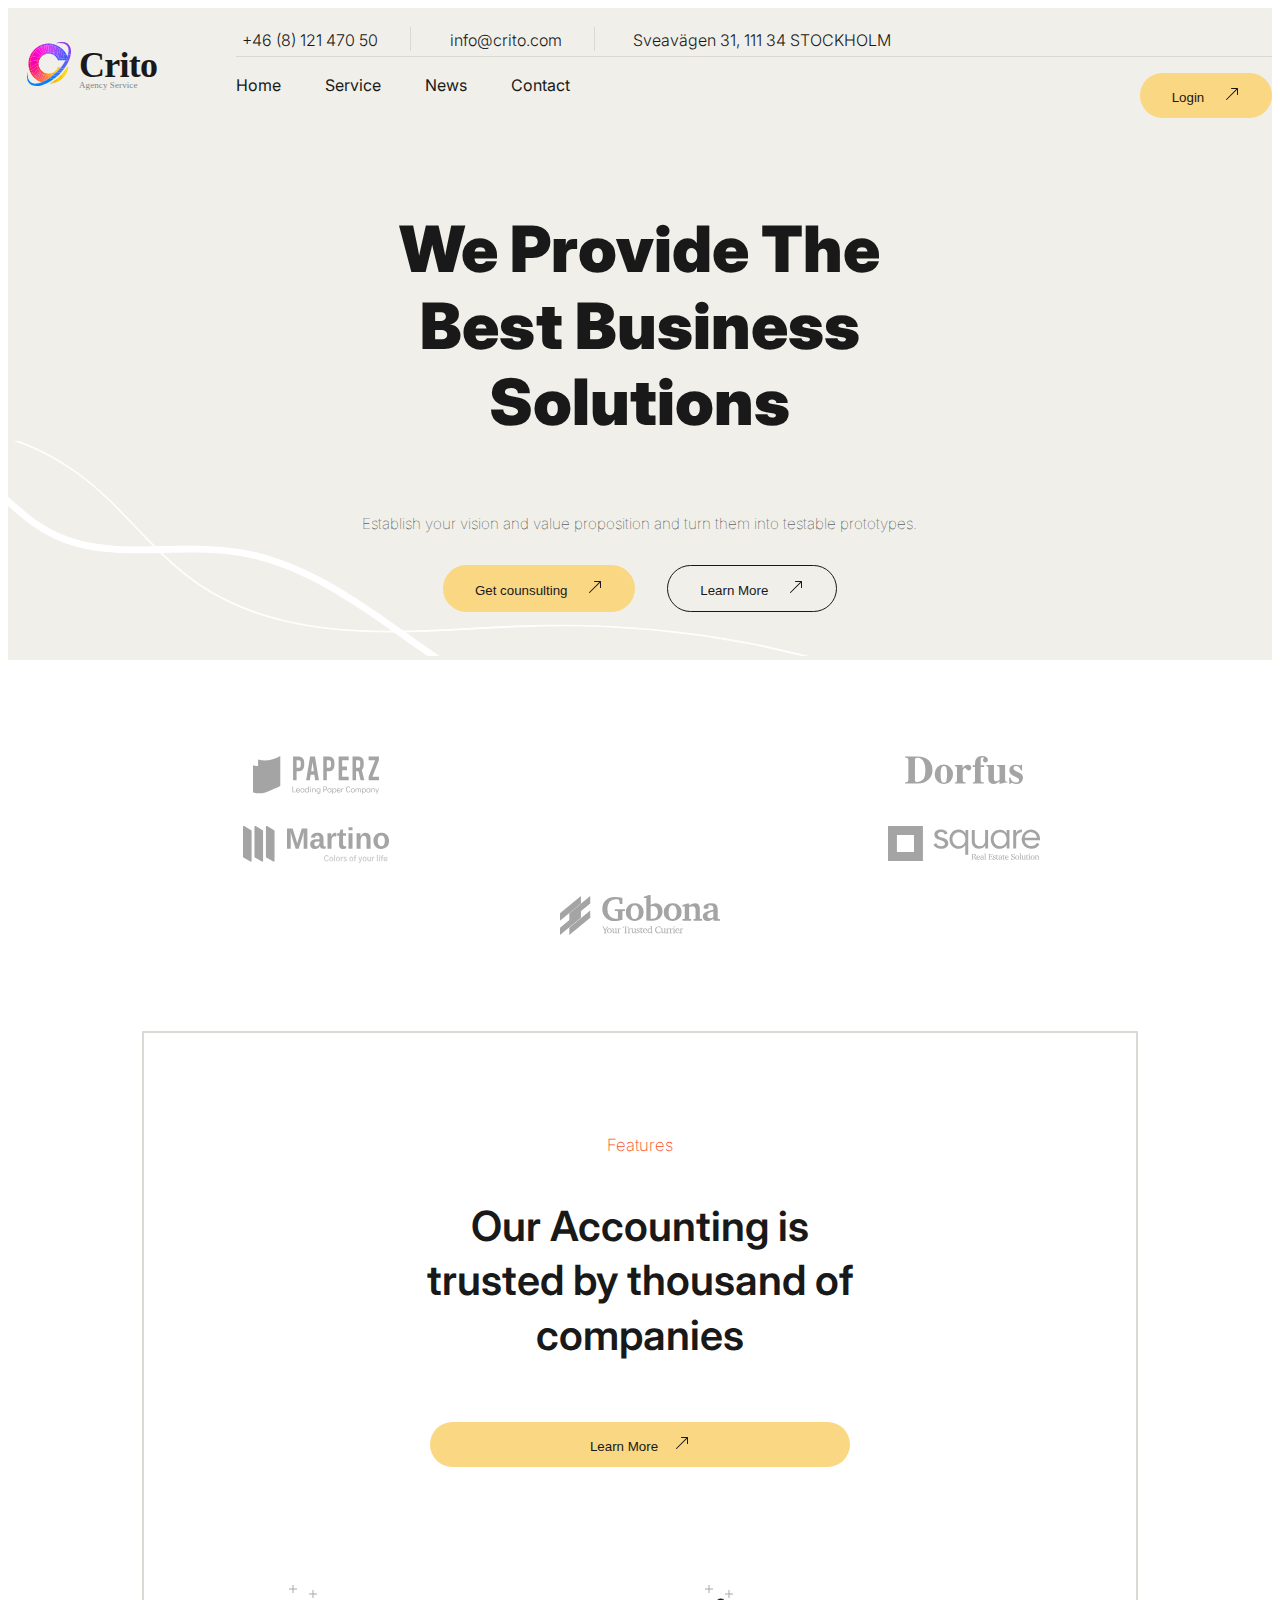
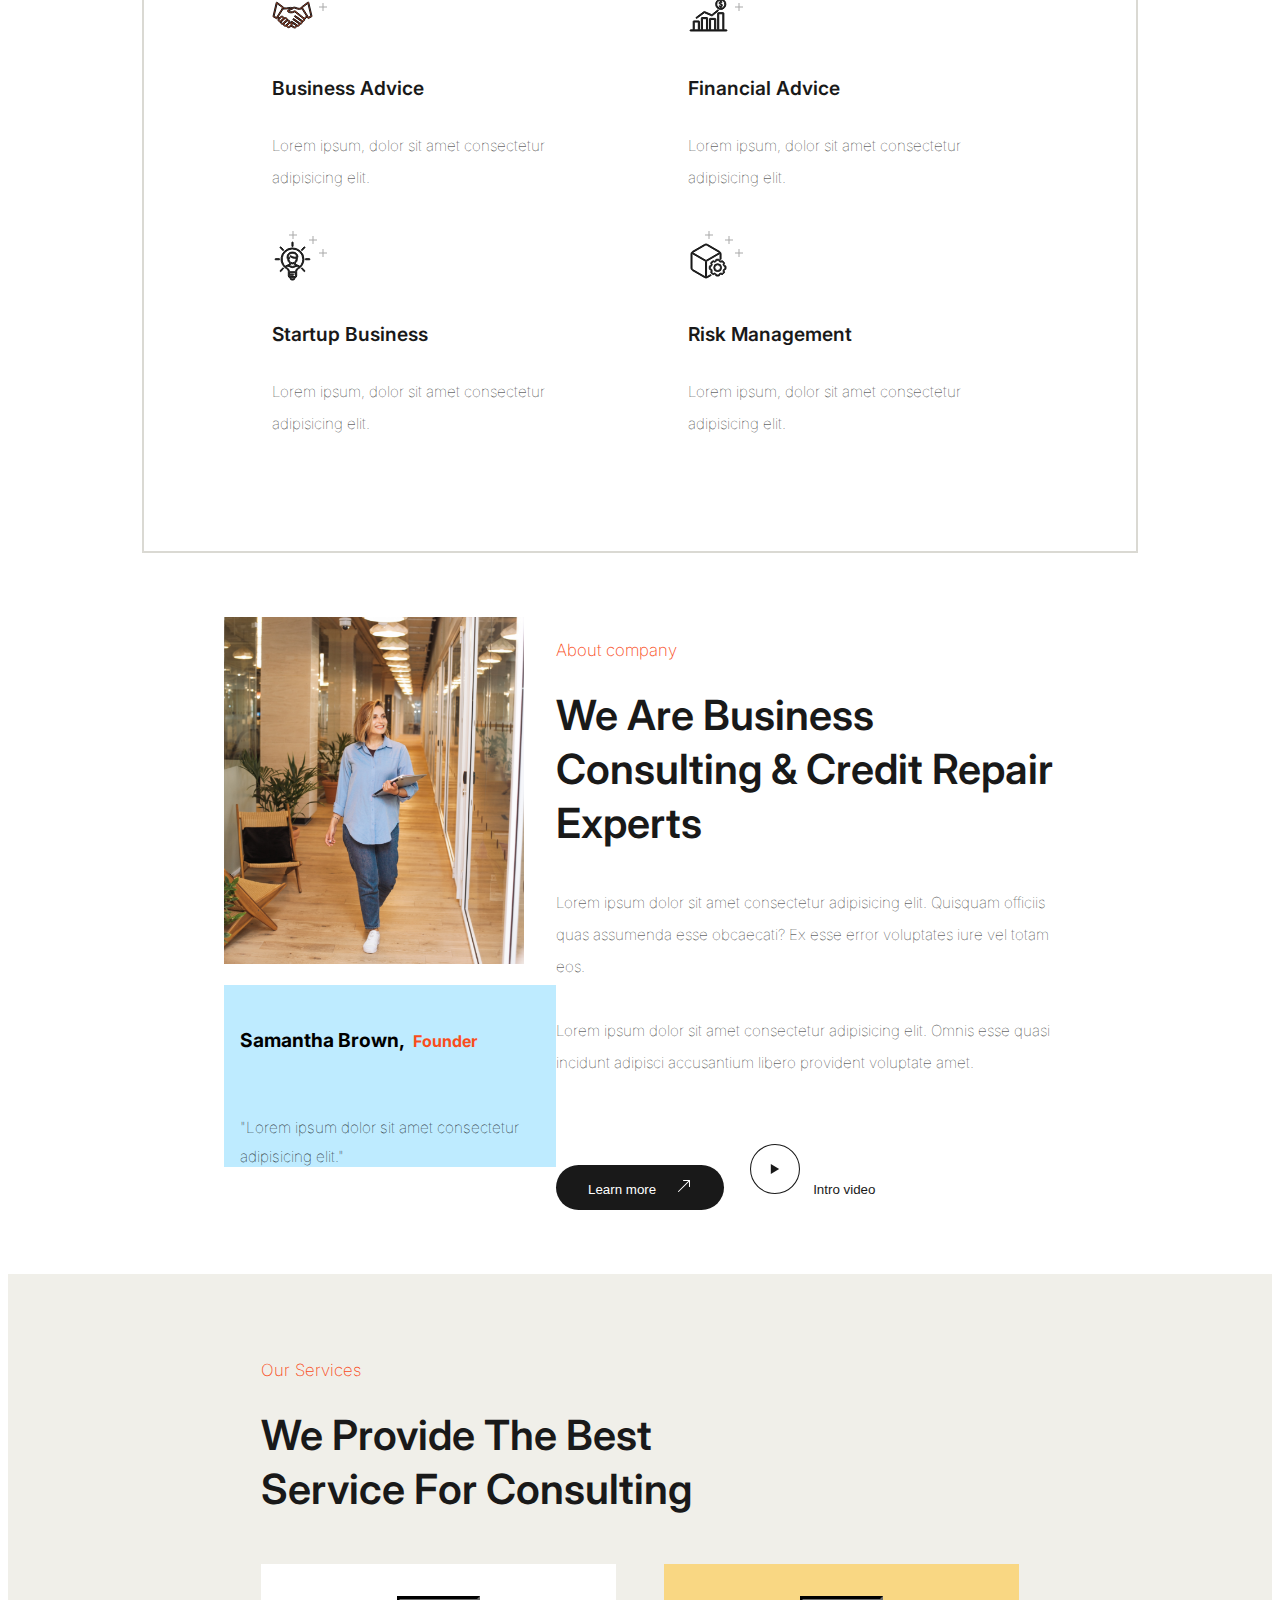
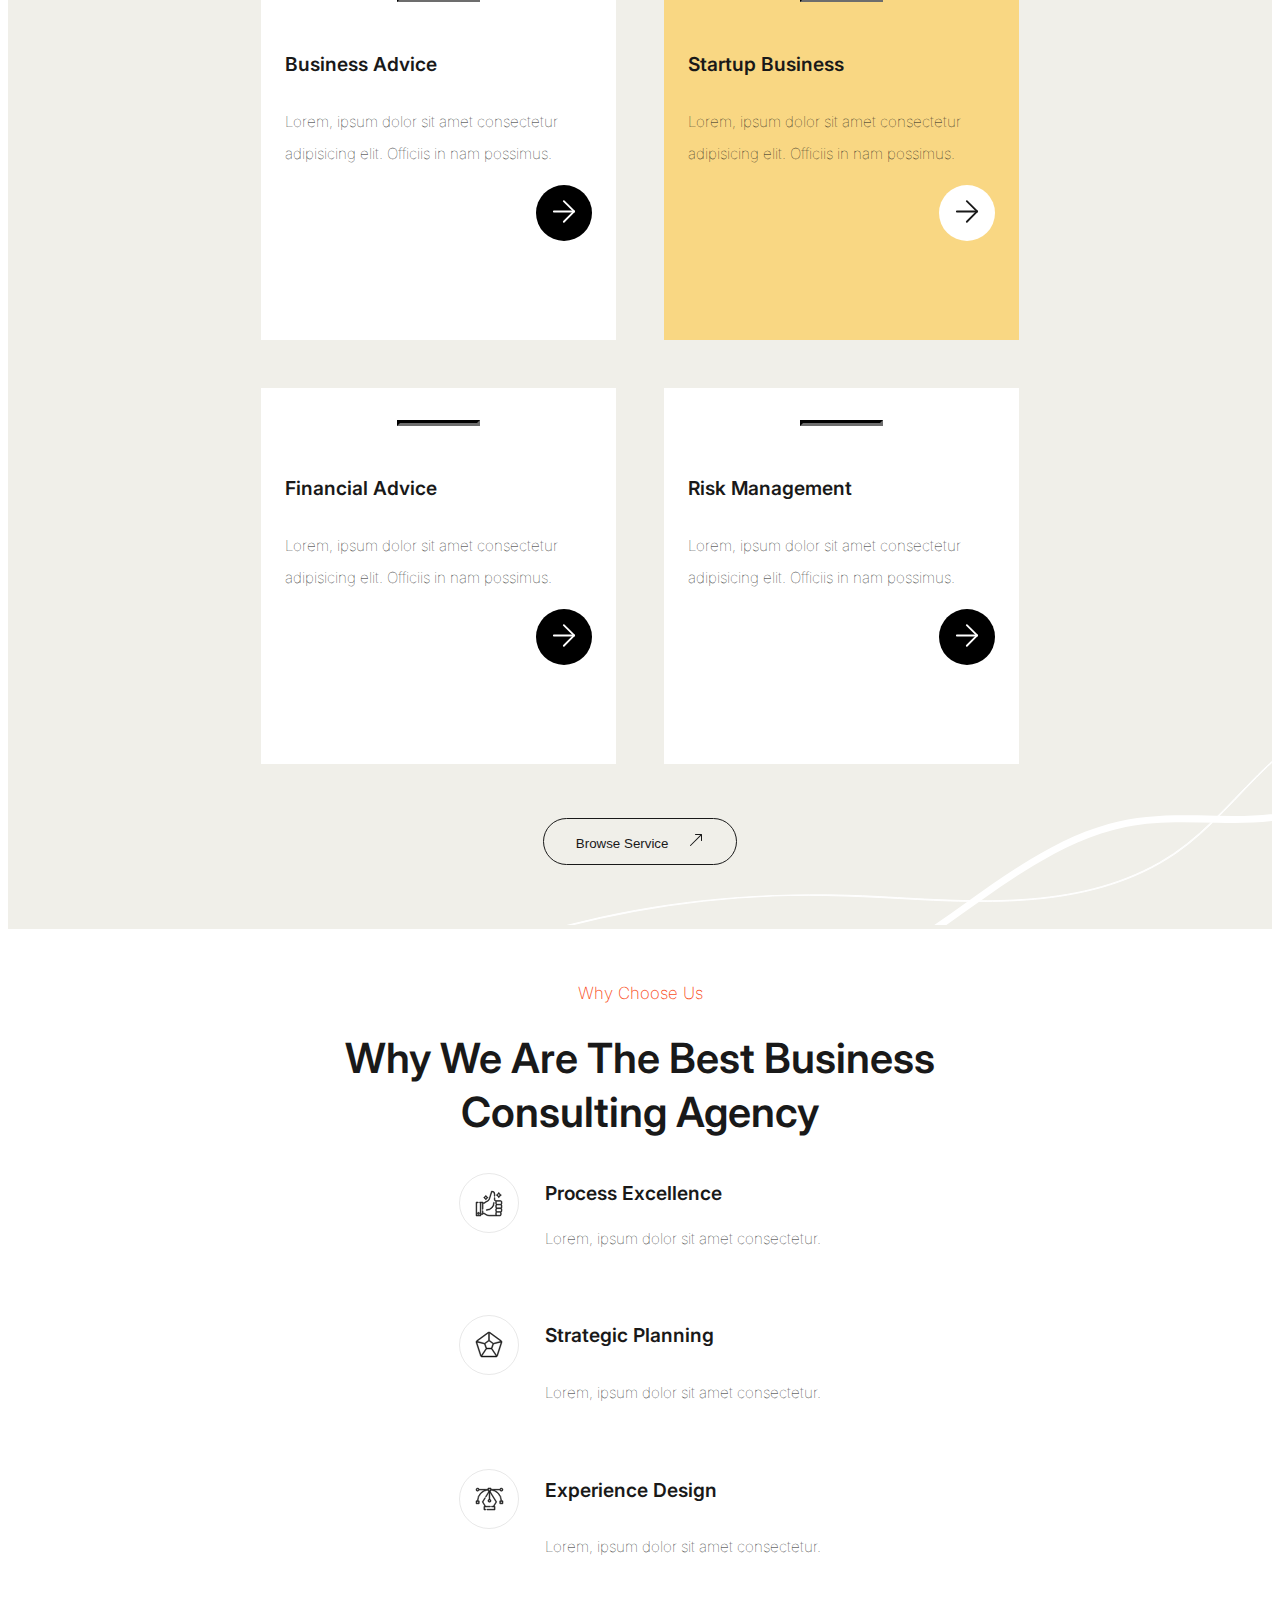
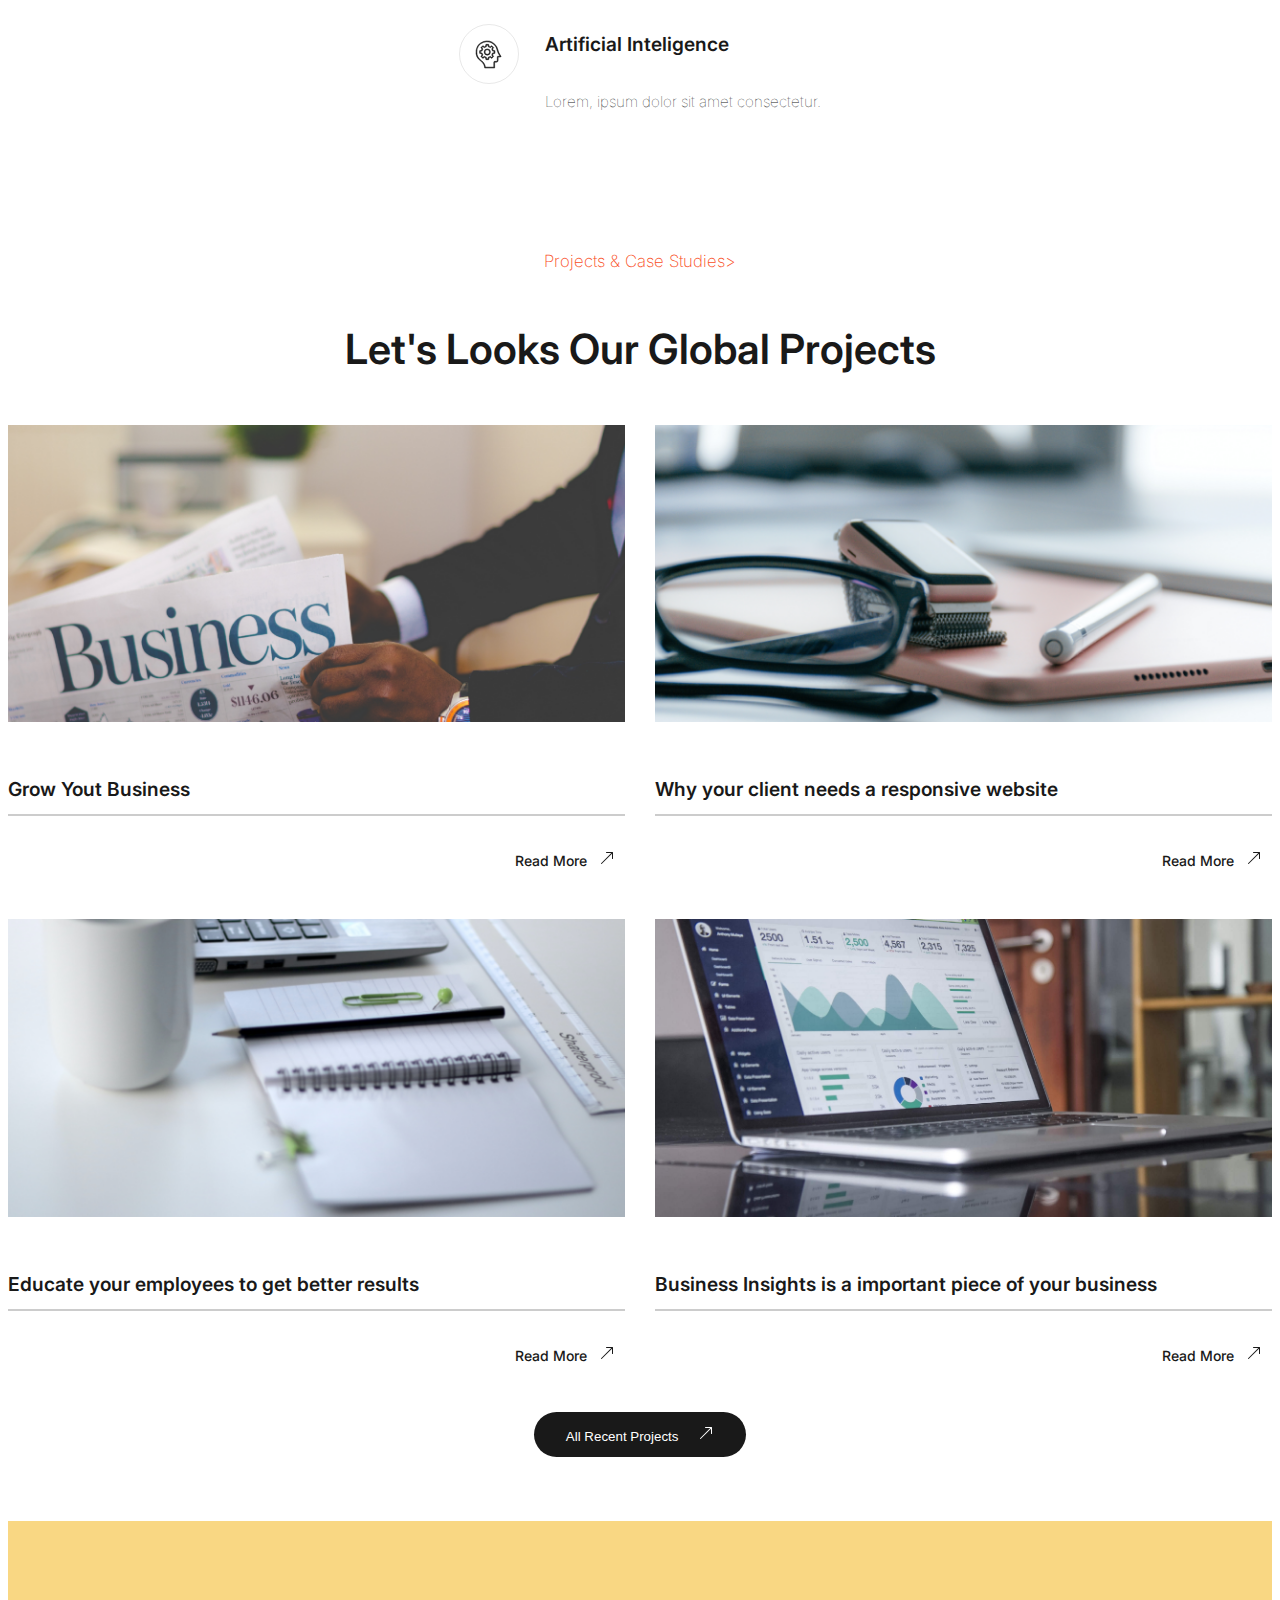
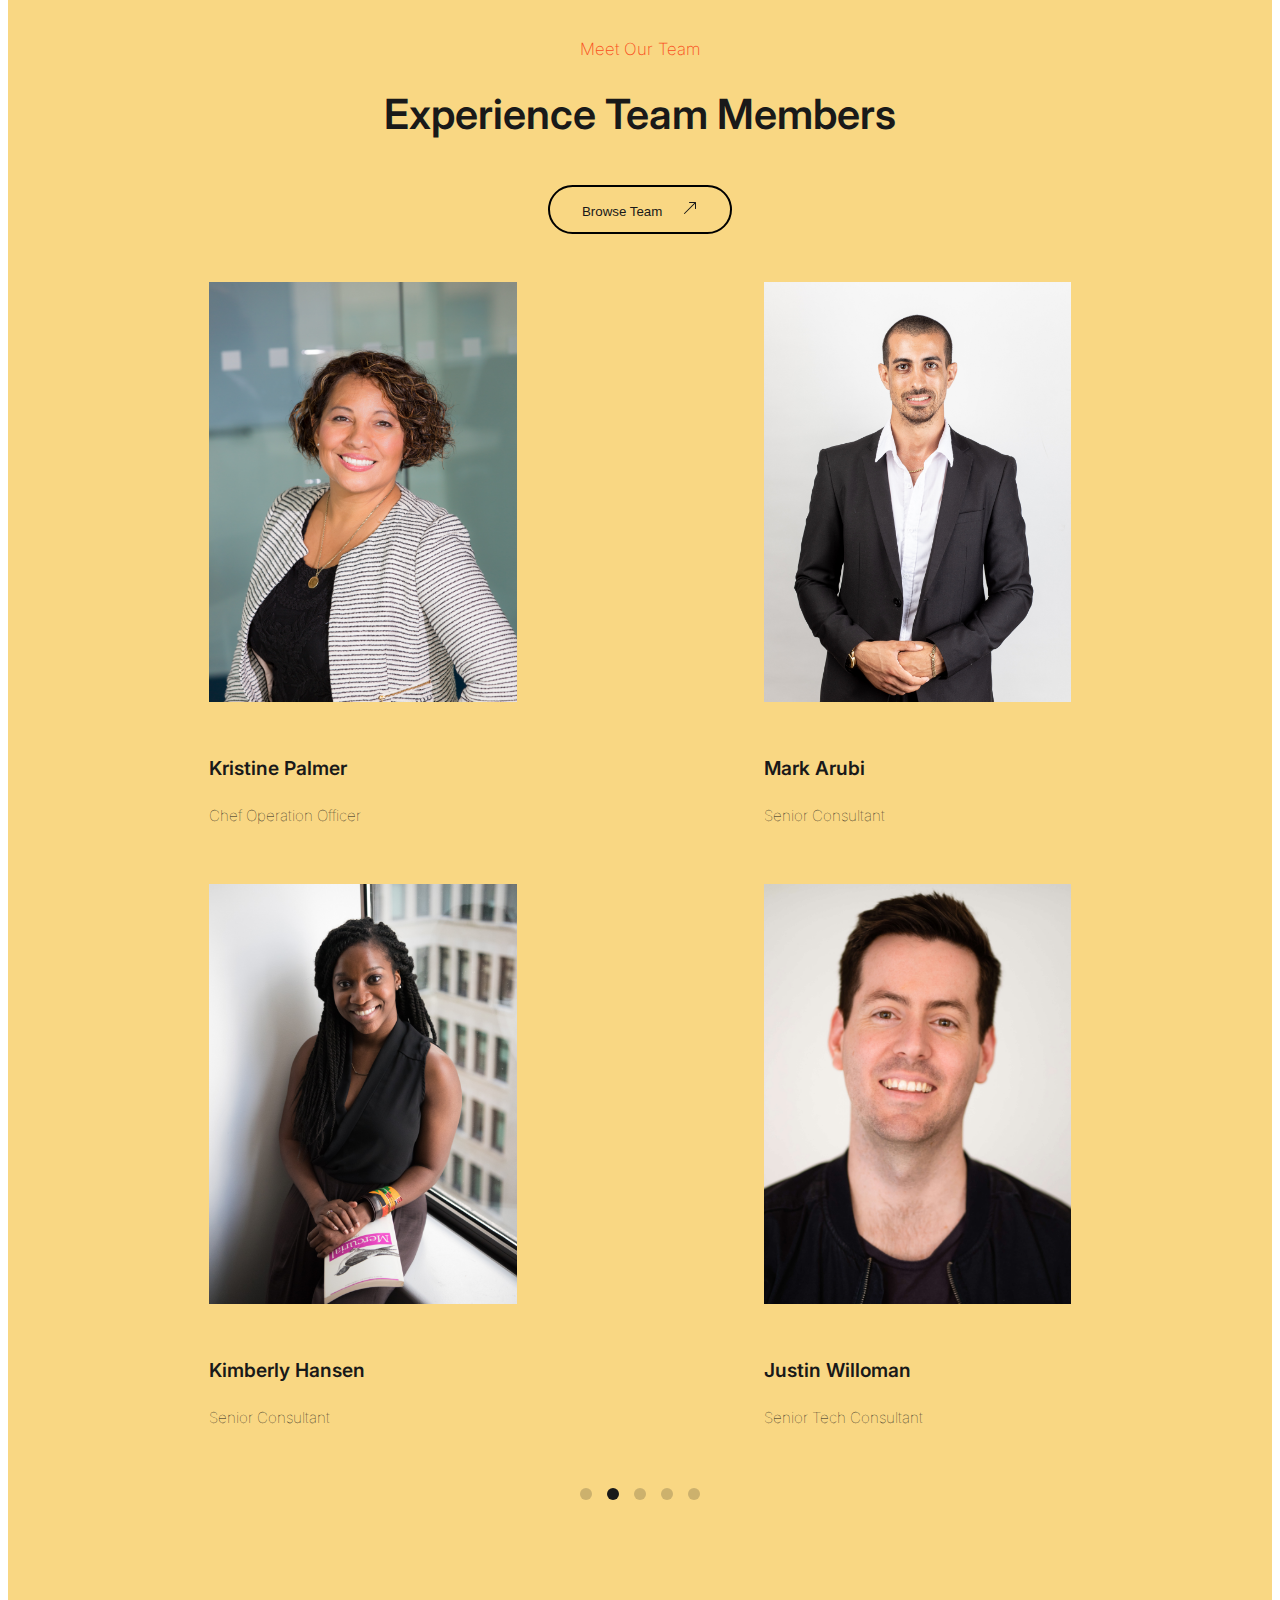
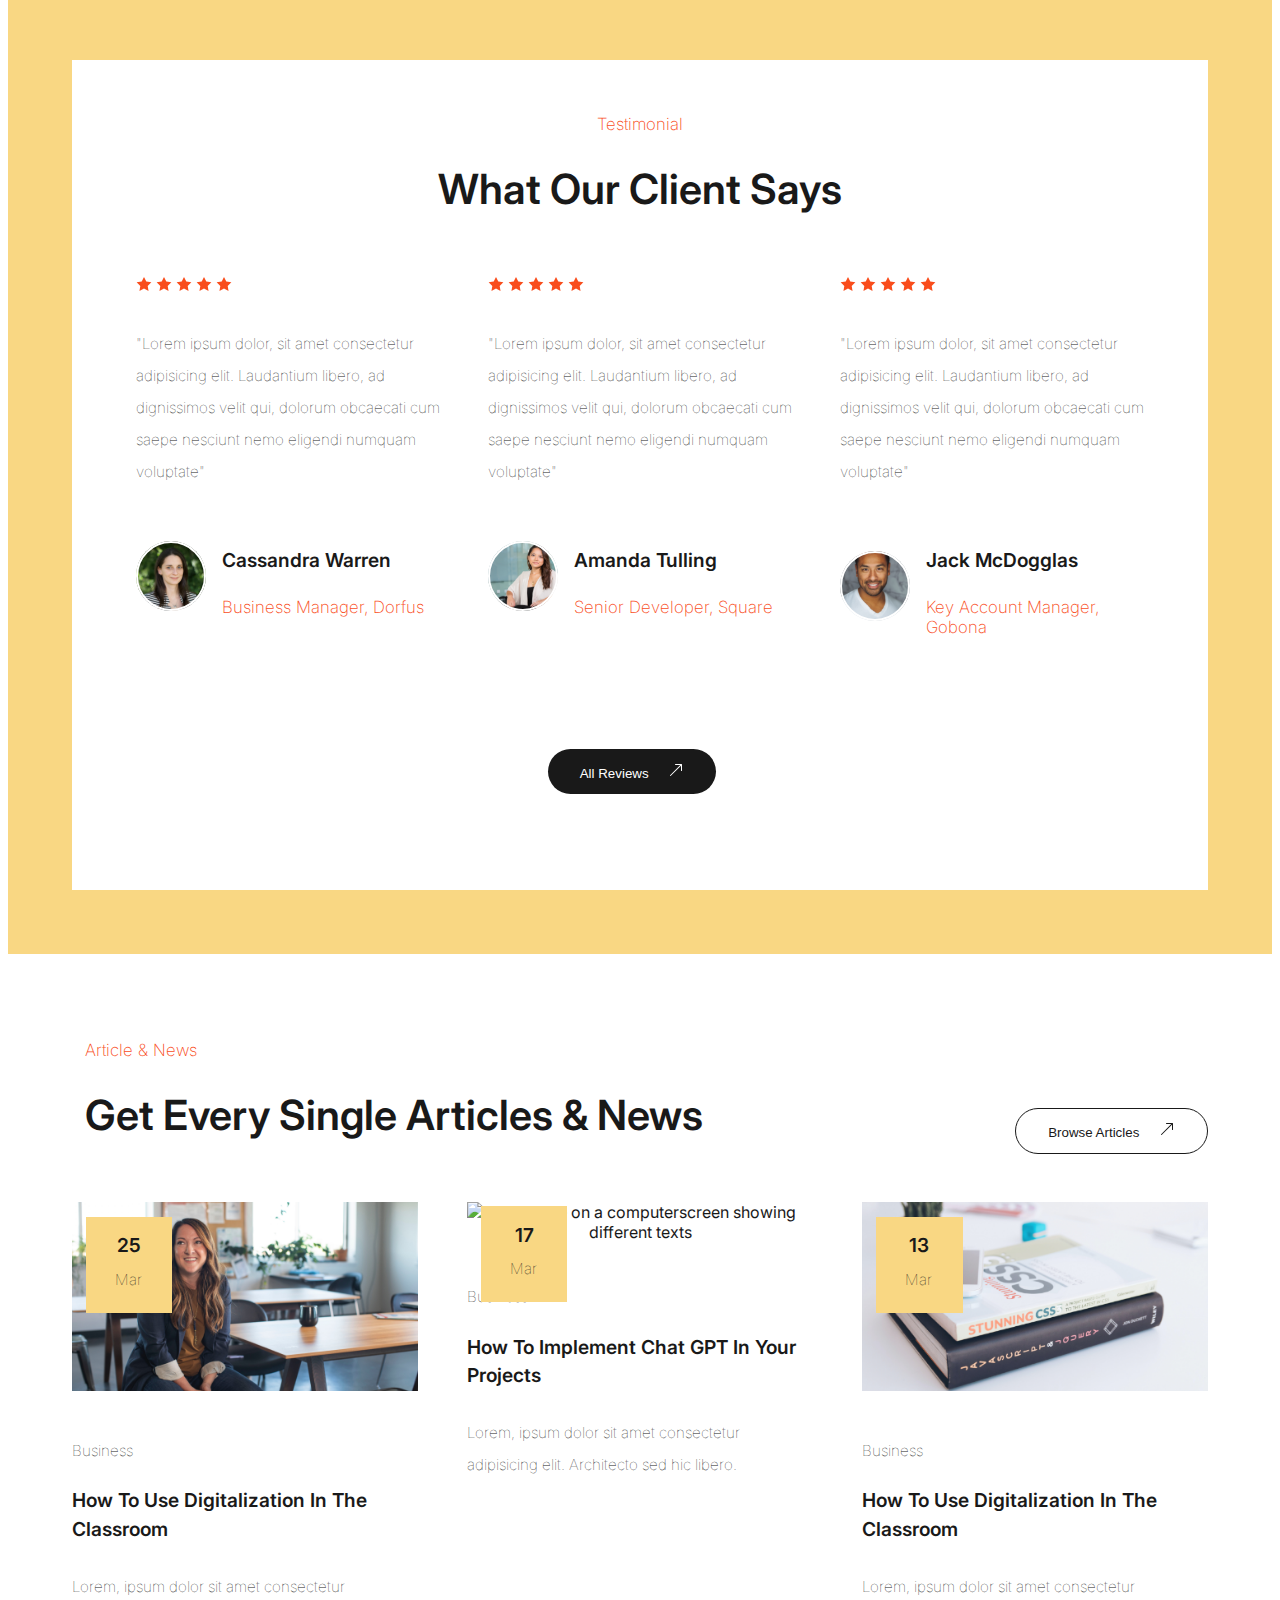
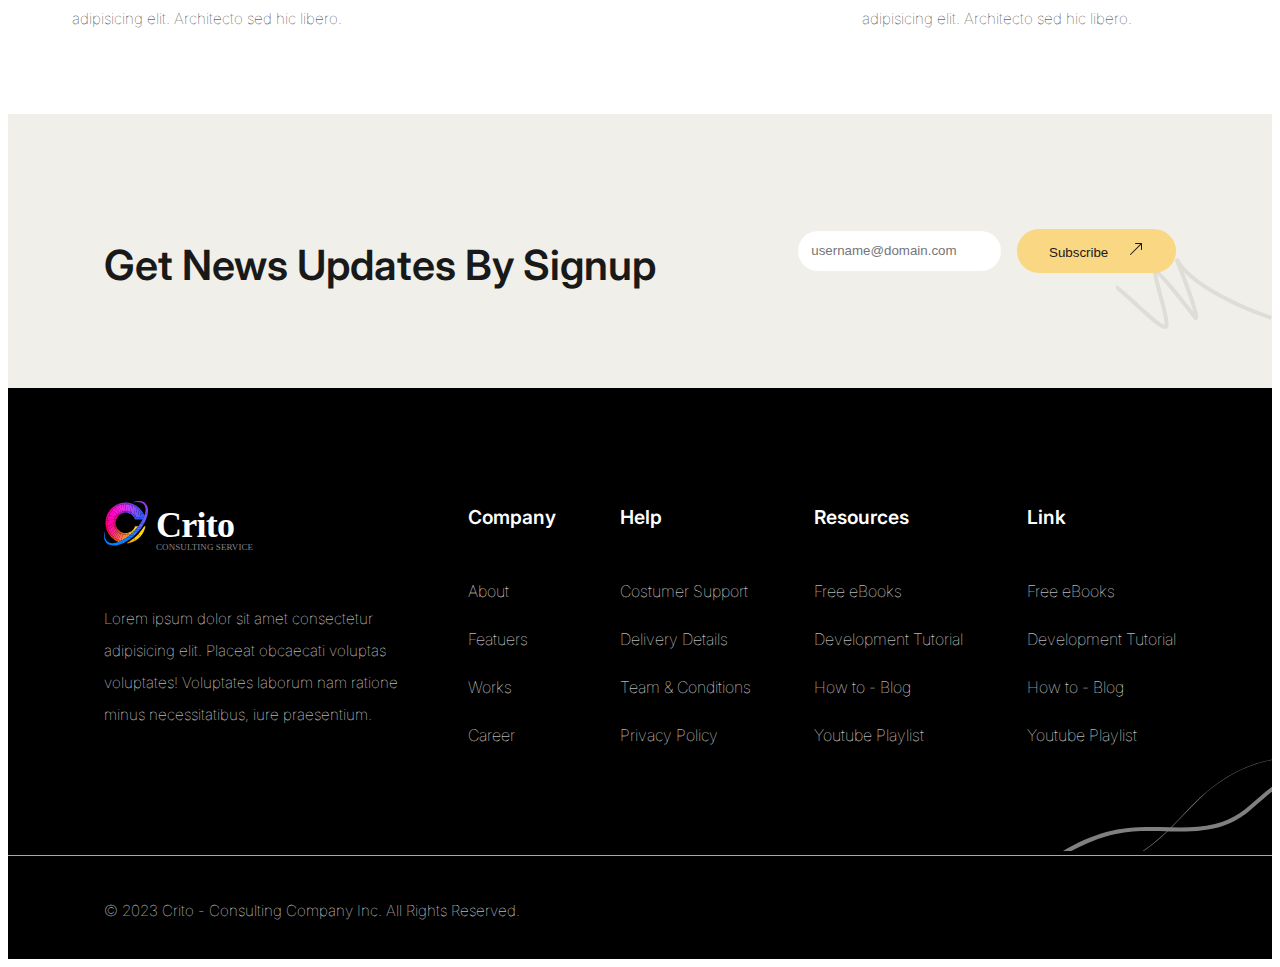
==== index.html @ 825c34c2 "Forms fixes - added title, type, ..." ====
<!DOCTYPE html>
<html lang="en">

<!-- Head -->
<head>
    <meta charset="UTF-8">
    <meta name="viewport" content="width=device-width, initial-scale=1.0">
    <meta name="description" content="We provides a large selection of different consulting services, such as finacial consulting, business advices, digitalization counsulting and much more.">
    <meta name="keywords" content="consulting, business, digitalization, education, websites">      
    <script src="https://kit.fontawesome.com/4d5d7d75c3.js" crossorigin="anonymous"></script>
    <meta name="keywords" content="Crito, Business advice, Finacial advice, Risk management, Consulting">
    <link href="https://cdn.jsdelivr.net/npm/bootstrap@5.3.1/dist/css/bootstrap.min.css" rel="stylesheet" integrity="sha384-4bw+/aepP/YC94hEpVNVgiZdgIC5+VKNBQNGCHeKRQN+PtmoHDEXuppvnDJzQIu9" crossorigin="anonymous">
    <link rel="stylesheet" href="css/style.css">
    <title>Home | Crito</title>
</head>

<!-- Body start -->
<body>

<div class="header-section-1">

<!-- HEADER-->
<header>
  <div class="container">
      <img src="images/Logo.svg" alt="Crito logotype">
      <button id="toggle-menu" class="menu-bars" ><i class="fa-solid fa-bars"></i></button>

      <!-- Menu on mobil version -->
      <div id="overlay"></div>

      <nav id="menu">
      <ul>
          <li id="option-home"><a href="index.html">Home</a></li>
          <hr class="menu-border">
          <li id="option-services"><a href="services.html">Services</a></li>
          <hr class="menu-border">
          <li id="option-news"><a href="news&articles.html">News</a></li>
          <hr class="menu-border">
          <li id="option-contact"><a href="contact.html">Contact</a></li>
          <hr class="menu-border">
          <li id="option-login"><a href="login.html">Login</a></li>
      </ul>
      </nav>
    

<!-- Menu on desktop version --> 
      <div class="menu">
            <div class="top-menu">
  <!-- Contact information -->
              <div class="contact-information">
                <div class="box-content">
                  <i class="fa-solid fa-phone"></i>
                  +46 (8) 121 470 50
                </div>
                  <div class="box-content">
                    <i class="fa-regular fa-envelope"></i>
                    info@crito.com
                </div>
                  <div class="box-content-last">
                     <i class="fa-solid fa-location-dot"></i>
                     Sveavägen 31, 111 34 STOCKHOLM
                  </div>
                </div>
  <!-- Social media -->
                  <div class="social-media">
                    <a href="https://www.facebook.com/campaign/landing.php?campaign_id=10823226160&extra_1=s%7Cc%7C514041439169%7Cb%7Cfacebook%7C&placement=&creative=514041439169&keyword=facebook&partner_id=googlesem&extra_2=campaignid%3D10823226160%26adgroupid%3D110178056158%26matchtype%3Db%26network%3Dg%26source%3Dnotmobile%26search_or_content%3Ds%26device%3Dc%26devicemodel%3D%26adposition%3D%26target%3D%26targetid%3Dkwd-11403291%26loc_physical_ms%3D1012475%26loc_interest_ms%3D%26feeditemid%3D%26param1%3D%26param2%3D&gclid=CjwKCAjwo9unBhBTEiwAipC116HZpmxyfUmhluYdTArXaEbPa9jMVHk0s1f-1T9giPi9Ds_KqUhZcRoC6W0QAvD_BwE"><i class="fa-brands fa-facebook"></i></a>
                    <a href="https://twitter.com/X"><i class="fa-brands fa-x-twitter"></i></a>
                    <a href="https://www.instagram.com/"><i class="fa-brands fa-instagram"></i></a>
                    <a href="https://www.linkedin.com/home"><i class="fa-brands fa-linkedin"></i></a>
                  </div>
                </div>
  <!-- Main Menu -->
                  <div class="main-menu">
                    <nav>
                      <a href="index.html">Home</a>
                      <a href="services.html">Service</a>
                      <a href="news&articles.html">News</a>
                      <a href="contact.html">Contact</a>
                    </nav>
                      <button class="btn-yellow ">
                        <a  href="login.html">Login
                        <svg class="arrow" xmlns="http://www.w3.org/2000/svg">
                        <path fill-rule="evenodd" d="M14 2.5a.5.5 0 0 0-.5-.5h-6a.5.5 0 0 0 0 1h4.793L2.146 13.146a.5.5 0 0 0 .708.708L13 3.707V8.5a.5.5 0 0 0 1 0v-6z"/>
                        </svg>
                        </a>
                      </button>
                   </div>
                  </div>
                </div>
</header>

<!-- 1. FIRST SECTION / "Showcase"-->
<section class="section-showcase">
  
  <div class="design-element">
    <img class="image-element" src="images/Element-left.svg" alt="A design element">
  </div>

  <div class="container">
    <div id="main-picture">
      <img src="images/main-menu-picture.svg"  alt="Image of a thinking man in a suit with a tablet">
    </div>    
    <div class="content">
      <h1>We Provide The Best Business Solutions</h1>
      <p>Establish your vision and value proposition and turn them into testable prototypes.
      </p>
<!-- Buttons -->
  <div class="btn">
<!-- Buttton yellow -->
      <button class="btn-yellow ">
        <a href="counsulting.html">Get counsulting
        <svg class="arrow" xmlns="http://www.w3.org/2000/svg">
        <path fill-rule="evenodd" d="M14 2.5a.5.5 0 0 0-.5-.5h-6a.5.5 0 0 0 0 1h4.793L2.146 13.146a.5.5 0 0 0 .708.708L13 3.707V8.5a.5.5 0 0 0 1 0v-6z"/>
        </svg>
        </a>
      </button>
<!-- Buttton transparent -->
      <button class="btn-transparent">
        <a href="services.html">Learn More
        <svg class="arrow" xmlns="http://www.w3.org/2000/svg">
        <path fill-rule="evenodd" d="M14 2.5a.5.5 0 0 0-.5-.5h-6a.5.5 0 0 0 0 1h4.793L2.146 13.146a.5.5 0 0 0 .708.708L13 3.707V8.5a.5.5 0 0 0 1 0v-6z"/>
        </svg>
        </a>
      </button>
    </div>
  </div>     
  </div>
</section>

</div>


<!-- 2. SECOND SECTION / "Company logotypes" -->
<section class="section-company-logotypes">
  <div class="container">
    <img class="logo paperz" src="images/Paperz logo.svg" alt="Paperz logotype">
    <img class="logo dorfus" src="images/Dorfus logo.svg" alt="Dorfus logotype">
    <img class="logo martino" src="images/Martino logo.svg" alt="Martino company logotype">
    <img class="logo sqaure" src="images/Square logo.svg" alt="Square logotype">
    <img class="logo gabona" src="images/Gobana logo.svg" alt="Gabona logotype">
  </div>
</section>



<!-- 3. THIRD SECTION / "Features" -->
<section class="section-features">
  <!-- The headings -->
  <div class="wrapper-grid">
    <div class="my-container">
      <div class="content">
        <h4>Features</h4>
        <h1>Our Accounting is trusted by thousand of companies</h1>
  <!-- Botton 1 -->
        <button class="btn-yellow"><a href="LearnMore.html">Learn More<svg class="arrow" xmlns="http://www.w3.org/2000/svg">
        <path fill-rule="evenodd" d="M14 2.5a.5.5 0 0 0-.5-.5h-6a.5.5 0 0 0 0 1h4.793L2.146 13.146a.5.5 0 0 0 .708.708L13 3.707V8.5a.5.5 0 0 0 1 0v-6z"/>
        </a>
        </button>
      </div>

  <div class="advices">
  
  <!-- Box 1 -->
  <article>
    <div class="image-holder">
      <!-- Addition signs -->
      <div class="addition-1"><div class="addition-height"></div><div class="addition-width"></div></div>
      <div class="addition-2"><div class="addition-height"></div><div class="addition-width"></div></div>
      <div class="addition-3"><div class="addition-height"></div><div class="addition-width"></div></div>
    <!-- Icon - handshaking -->
      <svg class="icon" id="Icon" xmlns="http://www.w3.org/2000/svg" width="40.501" height="40" viewBox="0 0 40.501 40">
          <g id="Frame_3" data-name="Frame 3">
          <rect id="Frame_3-2" data-name="Frame 3" width="40" height="40" fill="none"/>
          <path id="https:_www.flaticon.com_free-icon_handshake_3439283_related_id_3439283" data-name="https://www.flaticon.com/free-icon/handshake_3439283?related_id=3439283" d="M9.75,7.108a.553.553,0,0,1-.208-.037.544.544,0,0,1-.178-.112.52.52,0,0,1-.013-.748.548.548,0,0,1,.38-.161,55.669,55.669,0,0,0,7.935-.656.533.533,0,0,1,.142-.01,3.958,3.958,0,0,1,1.855.571.53.53,0,0,1,.2.264.517.517,0,0,1,0,.326.529.529,0,0,1-.2.265.55.55,0,0,1-.317.1A.566.566,0,0,1,19,6.792,2.751,2.751,0,0,0,17.8,6.447a57.6,57.6,0,0,1-8.039.662Z" transform="translate(1 7)" fill="#f94d1c" stroke="#191919" stroke-width="1"/>
          <path id="https:_www.flaticon.com_free-icon_handshake_3439283_related_id_3439283-2" data-name="https://www.flaticon.com/free-icon/handshake_3439283?related_id=3439283" d="M29.564,19.69a2.22,2.22,0,0,1-1.286-.407l-.116-.079a.527.527,0,0,1-.064-.053l-6.376-4.483a.535.535,0,0,1-.149-.15.519.519,0,0,1,.014-.594.537.537,0,0,1,.156-.143.552.552,0,0,1,.608.026l.433.3,5.966,4.2a.508.508,0,0,1,.051.041l.1.07a1.149,1.149,0,0,0,.812.2,1.135,1.135,0,0,0,.727-.4,1.073,1.073,0,0,0,.22-.468,1.081,1.081,0,0,0-.386-1.049L21.749,9.912c-3.266,1.692-5.579.822-6.683.133a1.227,1.227,0,0,1-.43-.466,1.192,1.192,0,0,1,.061-1.21,1.236,1.236,0,0,1,.475-.423l4.881-2.531a2.722,2.722,0,0,1,2.041-.175l2.888.915a3.84,3.84,0,0,0,2.6-.091l1.258-.5a.554.554,0,0,1,.415,0,.543.543,0,0,1,.175.115.528.528,0,0,1,.117.172.518.518,0,0,1,0,.4.528.528,0,0,1-.118.171.543.543,0,0,1-.176.114l-1.257.5a4.938,4.938,0,0,1-3.349.118L21.76,6.246a1.605,1.605,0,0,0-1.2.106L15.676,8.884a.162.162,0,0,0-.067.057.156.156,0,0,0-.026.082A.142.142,0,0,0,15.6,9.1a.146.146,0,0,0,.054.058c1.137.71,3.09,1.23,5.886-.338a.552.552,0,0,1,.612.049l8.807,7.008a2.109,2.109,0,0,1,.767,2.066,2.136,2.136,0,0,1-.427.919,2.174,2.174,0,0,1-.768.611,2.228,2.228,0,0,1-.965.217Z" transform="translate(1 7)" fill="#f94d1c" stroke="#191919" stroke-width="1"/>
          <path id="https:_www.flaticon.com_free-icon_handshake_3439283_related_id_3439283-3" data-name="https://www.flaticon.com/free-icon/handshake_3439283?related_id=3439283" d="M27.323,22.142a2.245,2.245,0,0,1-1.281-.4l-5.855-4.057a.527.527,0,0,1-.214-.342.519.519,0,0,1,.093-.39.543.543,0,0,1,.346-.215.552.552,0,0,1,.4.084l5.855,4.056a1.16,1.16,0,0,0,.832.162,1.141,1.141,0,0,0,.715-.446,1.091,1.091,0,0,0,.2-.805,1.105,1.105,0,0,0-.426-.716l-5.836-4.107a.526.526,0,0,1-.2-.341.519.519,0,0,1,.1-.379.543.543,0,0,1,.337-.211.553.553,0,0,1,.393.073l5.837,4.107a2.172,2.172,0,0,1,.809,1.083,2.12,2.12,0,0,1,0,1.34,2.172,2.172,0,0,1-.806,1.085,2.257,2.257,0,0,1-1.305.416Z" transform="translate(1 7)" fill="#f94d1c" stroke="#191919" stroke-width="1"/>
          <path id="https:_www.flaticon.com_free-icon_handshake_3439283_related_id_3439283-4" data-name="https://www.flaticon.com/free-icon/handshake_3439283?related_id=3439283" d="M24.795,24.261a2.171,2.171,0,0,1-1.219-.374l-5.247-3.549A.528.528,0,0,1,18.1,20a.519.519,0,0,1,.088-.4.543.543,0,0,1,.349-.219.552.552,0,0,1,.405.086l5.247,3.549a1.08,1.08,0,0,0,.382.162,1.088,1.088,0,0,0,.8-.143,1.056,1.056,0,0,0,.3-.283,1.025,1.025,0,0,0,.171-.772,1.043,1.043,0,0,0-.431-.669L20.2,17.695a.535.535,0,0,1-.149-.149.519.519,0,0,1,.013-.593.537.537,0,0,1,.156-.143.552.552,0,0,1,.607.023l5.222,3.616a2.1,2.1,0,0,1,.87,1.348,2.067,2.067,0,0,1-.345,1.557,2.113,2.113,0,0,1-.6.571,2.165,2.165,0,0,1-.78.3,2.218,2.218,0,0,1-.393.034Z" transform="translate(1 7)" fill="#f94d1c" stroke="#191919" stroke-width="1"/>
          <path id="https:_www.flaticon.com_free-icon_handshake_3439283_related_id_3439283-5" data-name="https://www.flaticon.com/free-icon/handshake_3439283?related_id=3439283" d="M21.7,26a2.207,2.207,0,0,1-1.078-.287l-2.912-1.64a.531.531,0,0,1-.25-.321.518.518,0,0,1,.055-.4.54.54,0,0,1,.327-.246.553.553,0,0,1,.41.051l2.912,1.64a1.106,1.106,0,0,0,.81.1,1.081,1.081,0,0,0,.652-.48,1.016,1.016,0,0,0,.122-.755,1.036,1.036,0,0,0-.44-.632l-3.721-2.517a.535.535,0,0,1-.147-.148.519.519,0,0,1,.01-.588.536.536,0,0,1,.152-.143.552.552,0,0,1,.6.01l3.721,2.516a2.112,2.112,0,0,1,.812,1.046,2.059,2.059,0,0,1,.02,1.312,2.108,2.108,0,0,1-.779,1.069A2.19,2.19,0,0,1,21.7,26Z" transform="translate(1 7)" fill="#f94d1c" stroke="#191919" stroke-width="1"/>
          <path id="https:_www.flaticon.com_free-icon_handshake_3439283_related_id_3439283-6" data-name="https://www.flaticon.com/free-icon/handshake_3439283?related_id=3439283" d="M15.567,25.684a2.214,2.214,0,0,1-1.241-.377,2.134,2.134,0,0,1-.8-1,2.079,2.079,0,0,1-.075-1.266,2.118,2.118,0,0,1,.677-1.083l1.447-1.238a2.192,2.192,0,0,1,.736-.415,2.227,2.227,0,0,1,1.664.106,2.173,2.173,0,0,1,.675.5,2.116,2.116,0,0,1,.425.719,2.081,2.081,0,0,1-.108,1.625,2.134,2.134,0,0,1-.517.659L17,25.159a2.2,2.2,0,0,1-1.435.525Zm1.445-4.434a1.106,1.106,0,0,0-.722.264l-1.447,1.239a1.073,1.073,0,0,0-.26.331,1.046,1.046,0,0,0-.055.817,1.064,1.064,0,0,0,.214.361,1.105,1.105,0,0,0,.752.362,1.12,1.12,0,0,0,.424-.055,1.1,1.1,0,0,0,.37-.209l1.447-1.24a1.065,1.065,0,0,0,.339-.544,1.045,1.045,0,0,0-.038-.635,1.073,1.073,0,0,0-.4-.5,1.113,1.113,0,0,0-.622-.19Z" transform="translate(1 7)" fill="#f94d1c" stroke="#191919" stroke-width="1"/>
          <path id="https:_www.flaticon.com_free-icon_handshake_3439283_related_id_3439283-7" data-name="https://www.flaticon.com/free-icon/handshake_3439283?related_id=3439283" d="M12.288,24.244c-.048,0-.1,0-.145,0a2.208,2.208,0,0,1-.822-.213,2.161,2.161,0,0,1-.674-.506,2.124,2.124,0,0,1-.432-.72,2.089,2.089,0,0,1,.1-1.635,2.141,2.141,0,0,1,.518-.664l2.417-2.072a2.192,2.192,0,0,1,.736-.415,2.227,2.227,0,0,1,1.664.106,2.173,2.173,0,0,1,.675.5l-.392.367.407-.349a2.115,2.115,0,0,1,.426.719,2.081,2.081,0,0,1-.108,1.625,2.133,2.133,0,0,1-.517.659l-2.419,2.072a2.192,2.192,0,0,1-1.434.528Zm2.4-5.286a1.1,1.1,0,0,0-.721.264l-2.417,2.072a1.081,1.081,0,0,0-.331.535,1.061,1.061,0,0,0,.026.625,1.087,1.087,0,0,0,.374.507,1.127,1.127,0,0,0,.6.222,1.108,1.108,0,0,0,.424-.054,1.09,1.09,0,0,0,.37-.21l2.417-2.072a1.073,1.073,0,0,0,.26-.331,1.046,1.046,0,0,0,.055-.817,1.064,1.064,0,0,0-.214-.361l-.016-.017a1.084,1.084,0,0,0-.338-.253,1.107,1.107,0,0,0-.412-.106l-.075,0Z" transform="translate(1 7)" fill="#f94d1c" stroke="#191919" stroke-width="1"/>
          <path id="https:_www.flaticon.com_free-icon_handshake_3439283_related_id_3439283-8" data-name="https://www.flaticon.com/free-icon/handshake_3439283?related_id=3439283" d="M9.554,22.3c-.048,0-.1,0-.145,0a2.208,2.208,0,0,1-.822-.213,2.161,2.161,0,0,1-.674-.506l-.059-.069a2.092,2.092,0,0,1,.2-3l2.8-2.4a2.191,2.191,0,0,1,.736-.416,2.226,2.226,0,0,1,1.664.106,2.173,2.173,0,0,1,.675.505l.061.068a2.092,2.092,0,0,1-.2,3l-2.8,2.4a2.193,2.193,0,0,1-1.436.529Zm2.737-5.665a1.1,1.1,0,0,0-.721.264l-2.8,2.4a1.053,1.053,0,0,0-.1,1.51l.061.068a1.114,1.114,0,0,0,1.545.1l2.8-2.4a1.073,1.073,0,0,0,.26-.331,1.046,1.046,0,0,0,.055-.817,1.064,1.064,0,0,0-.214-.361L13.116,17a1.085,1.085,0,0,0-.339-.254,1.108,1.108,0,0,0-.413-.107c-.025,0-.049,0-.074,0Z" transform="translate(1 7)" fill="#f94d1c" stroke="#191919" stroke-width="1"/>
          <path id="https:_www.flaticon.com_free-icon_handshake_3439283_related_id_3439283-9" data-name="https://www.flaticon.com/free-icon/handshake_3439283?related_id=3439283" d="M7.2,19.948c-.048,0-.1,0-.145,0a2.225,2.225,0,0,1-1.192-.435A2.144,2.144,0,0,1,5.119,18.5a2.093,2.093,0,0,1-.045-1.242A2.134,2.134,0,0,1,5.742,16.2L7.5,14.7a2.191,2.191,0,0,1,.736-.416,2.226,2.226,0,0,1,1.664.106,2.173,2.173,0,0,1,.675.505l.019.021a2.115,2.115,0,0,1,.426.719,2.081,2.081,0,0,1-.108,1.625,2.133,2.133,0,0,1-.517.659l-1.754,1.5a2.192,2.192,0,0,1-1.436.528Zm1.733-4.721a1.1,1.1,0,0,0-.721.264l-1.754,1.5a1.073,1.073,0,0,0-.26.331,1.046,1.046,0,0,0-.055.817,1.064,1.064,0,0,0,.214.361,1.1,1.1,0,0,0,.339.263,1.127,1.127,0,0,0,.848.065,1.11,1.11,0,0,0,.377-.209l1.754-1.5a1.073,1.073,0,0,0,.26-.331,1.046,1.046,0,0,0,.055-.817,1.064,1.064,0,0,0-.214-.361l-.019-.021a1.084,1.084,0,0,0-.339-.254,1.108,1.108,0,0,0-.413-.107l-.075,0Z" transform="translate(1 7)" fill="#f94d1c" stroke="#191919" stroke-width="1"/>
          <path id="https:_www.flaticon.com_free-icon_handshake_3439283_related_id_3439283-10" data-name="https://www.flaticon.com/free-icon/handshake_3439283?related_id=3439283" d="M6.217,17.026a.547.547,0,0,1-.325-.106L4.041,15.545a.533.533,0,0,1-.14-.155.519.519,0,0,1,.037-.587.545.545,0,0,1,.358-.2.554.554,0,0,1,.211.013.547.547,0,0,1,.19.09l1.851,1.375a.529.529,0,0,1,.192.266.517.517,0,0,1,0,.326.53.53,0,0,1-.2.262.551.551,0,0,1-.318.1Z" transform="translate(1 7)" fill="#f94d1c" stroke="#191919" stroke-width="1"/>
          <path id="https:_www.flaticon.com_free-icon_handshake_3439283_related_id_3439283-11" data-name="https://www.flaticon.com/free-icon/handshake_3439283?related_id=3439283" d="M31.156,17.612a.551.551,0,0,1-.3-.089.532.532,0,0,1-.2-.237.517.517,0,0,1-.031-.306.525.525,0,0,1,.148-.271l3.039-2.969a.551.551,0,0,1,.759.006.52.52,0,0,1,.007.741l-3.039,2.968a.543.543,0,0,1-.176.115.553.553,0,0,1-.207.041Z" transform="translate(1 7)" fill="#f94d1c" stroke="#191919" stroke-width="1"/>
          <path id="https:_www.flaticon.com_free-icon_handshake_3439283_related_id_3439283-12" data-name="https://www.flaticon.com/free-icon/handshake_3439283?related_id=3439283" d="M35.3,16.515a.552.552,0,0,1-.265-.067.536.536,0,0,1-.2-.185l-6.614-10.5a.518.518,0,0,1-.071-.372.527.527,0,0,1,.2-.323L34.9.111a.548.548,0,0,1,.246-.1.554.554,0,0,1,.267.024.543.543,0,0,1,.223.147.525.525,0,0,1,.123.233l3.221,13.723a.517.517,0,0,1-.032.334.534.534,0,0,1-.231.248l-3.158,1.733a.549.549,0,0,1-.264.066ZM29.4,5.609l6.086,9.665,2.351-1.29L34.9,1.454Z" transform="translate(1 7)" fill="#f94d1c" stroke="#191919" stroke-width="1"/>
          <path id="https:_www.flaticon.com_free-icon_handshake_3439283_related_id_3439283-13" data-name="https://www.flaticon.com/free-icon/handshake_3439283?related_id=3439283" d="M3.7,16.7a.552.552,0,0,1-.265-.068L.277,14.9a.534.534,0,0,1-.231-.248.517.517,0,0,1-.032-.334L3.236.6A.525.525,0,0,1,3.359.368.543.543,0,0,1,3.582.221.552.552,0,0,1,4.1.3l6.551,4.953a.527.527,0,0,1,.2.323.518.518,0,0,1-.071.372l-6.614,10.5a.536.536,0,0,1-.2.184A.552.552,0,0,1,3.7,16.7ZM1.161,14.175l2.351,1.29L9.6,5.8,4.1,1.644Z" transform="translate(1 7)" fill="#f94d1c" stroke="#191919" stroke-width="1"/>
          </g>
      </svg>
    </div>
      <h3>Business Advice</h3>
      <p>Lorem ipsum, dolor sit amet consectetur adipisicing elit.</p>
  </article>
  
  <!-- Box 2 -->
  <article>
    <div class="image-holder">
          <!-- Addition sign --> 
    <div class="addition-1"><div class="addition-height"></div><div class="addition-width"></div></div>
    <div class="addition-2"><div class="addition-height"></div><div class="addition-width"></div></div>
    <div class="addition-3"><div class="addition-height"></div><div class="addition-width"></div></div>
    <!-- Icon - diagram -->   
    <svg class="icon" id="Icon" xmlns="http://www.w3.org/2000/svg" width="40" height="40" viewBox="0 0 40 40">
          <g id="Frame_4" data-name="Frame 4">
          <rect id="Frame_4-2" data-name="Frame 4" width="40" height="40" fill="none"/>
          <path id="https:_www.flaticon.com_free-icon_bars_547166_term_finance_page_1_position_8_page_1_position_8_related_id_547166_origin_search" data-name="https://www.flaticon.com/free-icon/bars_547166?term=finance&amp;page=1&amp;position=8&amp;page=1&amp;position=8&amp;related_id=547166&amp;origin=search" d="M35.845,5.213a5.18,5.18,0,0,1-5.1,5.249,5.12,5.12,0,0,1-5.061-5.213,5.081,5.081,0,1,1,10.157-.036Zm-1.117.036a3.98,3.98,0,1,0-7.958-.036,3.98,3.98,0,1,0,7.958.036Z" transform="translate(2 4)" fill="#191919" stroke="#191919" stroke-width="1"/>
          <path id="https:_www.flaticon.com_free-icon_bars_547166_term_finance_page_1_position_8_page_1_position_8_related_id_547166_origin_search-2" data-name="https://www.flaticon.com/free-icon/bars_547166?term=finance&amp;page=1&amp;position=8&amp;page=1&amp;position=8&amp;related_id=547166&amp;origin=search" d="M32.39,6.328a1.14,1.14,0,0,1-.035.36l-.1.324a2.018,2.018,0,0,1-.175.288,1.552,1.552,0,0,1-.209.252,1.22,1.22,0,0,1-.279.18,1.222,1.222,0,0,1-.314.144h-.035v.755H30.4V7.91h-.07a.747.747,0,0,1-.279-.036c-.1-.036-.209-.036-.279-.072a.633.633,0,0,1-.244-.072.454.454,0,0,0-.314-.036l-.1-.036V7.551l.07-.647.035-.252.209.108c.035,0,.07.036.1.036s.07.036.1.036c.07.036.14.036.209.072a.486.486,0,0,0,.209.072,1.473,1.473,0,0,0,.175.036h.454a1.473,1.473,0,0,0,.175-.036c.035-.036.1-.036.14-.072a.484.484,0,0,0,.14-.108l.1-.108a.276.276,0,0,0,.07-.144v-.18a1.6,1.6,0,0,0-.035-.18c-.035-.072-.035-.108-.07-.144l-.1-.108c-.035,0-.07-.036-.1-.072s-.1-.036-.14-.072a.262.262,0,0,0-.14-.072,2.362,2.362,0,0,0-.279-.108,2.048,2.048,0,0,0-.279-.144.869.869,0,0,1-.244-.144.627.627,0,0,1-.244-.18c-.07-.072-.1-.144-.175-.216-.035-.072-.1-.18-.14-.252a.958.958,0,0,1-.1-.288.814.814,0,0,1-.035-.288,1.259,1.259,0,0,1,.035-.36l.1-.324a.731.731,0,0,1,.14-.288,1.552,1.552,0,0,1,.209-.252.627.627,0,0,1,.244-.18,1.222,1.222,0,0,1,.314-.144H30.3V1.834h.838v.683h.035c.07,0,.1.036.175.036a1.472,1.472,0,0,1,.175.036c.07,0,.1.036.14.036s.1.036.14.036l.14.036V2.84l-.07.575-.035.216-.175-.072c-.035,0-.07-.036-.14-.036-.035,0-.1-.036-.14-.036a1.473,1.473,0,0,0-.175-.036.307.307,0,0,0-.175-.036h-.209a.307.307,0,0,0-.175.036.263.263,0,0,0-.175.072l-.1.108c-.035.036-.035.108-.07.144,0,.036-.035.108-.035.144V4.1a.221.221,0,0,0,.035.144.189.189,0,0,0,.07.144l.1.108c.035.036.1.036.14.072s.1.036.14.072a.262.262,0,0,0,.14.072,2.362,2.362,0,0,0,.279.108c.1.036.175.108.279.144a.869.869,0,0,1,.244.144.627.627,0,0,1,.244.18c.07.072.1.144.175.216a.909.909,0,0,1,.14.252.958.958,0,0,1,.1.288.814.814,0,0,1,.035.288Z" transform="translate(2 4)" fill="#191919" stroke="#191919" stroke-width="1"/>
          <path id="https:_www.flaticon.com_free-icon_bars_547166_term_finance_page_1_position_8_page_1_position_8_related_id_547166_origin_search-3" data-name="https://www.flaticon.com/free-icon/bars_547166?term=finance&amp;page=1&amp;position=8&amp;page=1&amp;position=8&amp;related_id=547166&amp;origin=search" d="M28.2,11.973l-5.9,4.818a.612.612,0,0,1-.558.072l-7.33-3.128L6.841,19.308a.552.552,0,0,1-.314.108.5.5,0,0,1-.454-.252.586.586,0,0,1,.14-.791l7.818-5.753a.543.543,0,0,1,.524-.072l7.295,3.128L27.5,11.038a.582.582,0,0,1,.8.108.625.625,0,0,1-.1.827Z" transform="translate(2 4)" fill="#191919" stroke="#191919" stroke-width="1"/>
          <path id="https:_www.flaticon.com_free-icon_bars_547166_term_finance_page_1_position_8_page_1_position_8_related_id_547166_origin_search-4" data-name="https://www.flaticon.com/free-icon/bars_547166?term=finance&amp;page=1&amp;position=8&amp;page=1&amp;position=8&amp;related_id=547166&amp;origin=search" d="M37,31.425a.56.56,0,0,1-.558.575H.558a.576.576,0,0,1,0-1.151H3.176V22.472a.56.56,0,0,1,.558-.575H8.9a.56.56,0,0,1,.558.575v8.378h1.885V19.092a.56.56,0,0,1,.558-.575h5.131a.56.56,0,0,1,.558.575V30.849h1.885V19.955a.56.56,0,0,1,.558-.575H25.2a.56.56,0,0,1,.558.575V30.849h1.885V14.2a.56.56,0,0,1,.558-.575h5.131a.56.56,0,0,1,.558.575V30.849h2.583a.513.513,0,0,1,.524.575ZM8.307,23.047H4.293v7.8H8.307Zm8.167-3.38H12.46V30.849h4.014Zm8.132.863H20.592V30.849h4.014Zm8.167-5.753H28.76V30.849h4.014Z" transform="translate(2 4)" fill="#191919" stroke="#191919" stroke-width="1"/>
          </g>
    </svg>
    </div>

    <h3>Financial Advice</h3>
    <p>Lorem ipsum, dolor sit amet consectetur adipisicing elit.</p>
  </article>
   
  <!-- Box 3 -->
  <article>
    <div class="image-holder">
        <!-- Addition signs -->
        <div class="addition-1"><div class="addition-height"></div><div class="addition-width"></div></div>
        <div class="addition-2"><div class="addition-height"></div><div class="addition-width"></div></div>
        <div class="addition-3"><div class="addition-height"></div><div class="addition-width"></div></div>  
    <!-- Icon - light bulb-->    
        <svg class="icon" id="Icon" xmlns="http://www.w3.org/2000/svg" width="40" height="40" viewBox="0 0 40 40">
          <g id="Frame_3" data-name="Frame 3">
          <rect id="Frame_3-2" data-name="Frame 3" width="40" height="40" fill="none"/>
          <path id="https:_www.flaticon.com_free-icon_idea_554745_related_id_554745" data-name="https://www.flaticon.com/free-icon/idea_554745?related_id=554745" d="M28.952,17.215a11.08,11.08,0,0,1-1.581,5.706,11.429,11.429,0,0,1-4.145,4.037,2.89,2.89,0,0,0-1.531,2.5v4.412a1.763,1.763,0,0,1-1.775,1.747H19.88v.633A1.763,1.763,0,0,1,18.1,38H16.9a1.763,1.763,0,0,1-1.775-1.747V35.62h-.039a1.763,1.763,0,0,1-1.775-1.747V29.367A2.722,2.722,0,0,0,11.846,27,11.382,11.382,0,0,1,7.42,22.555,11.093,11.093,0,0,1,9.3,9.361a11.564,11.564,0,0,1,15.832-.543,11.2,11.2,0,0,1,3.818,8.4ZM18.749,35.62h-2.5v.633a.639.639,0,0,0,.644.633H18.1a.639.639,0,0,0,.644-.633Zm1.814-4.759H14.437v1.266H18.1a.557.557,0,1,1,0,1.113H14.437v.633a.639.639,0,0,0,.644.633h4.838a.639.639,0,0,0,.644-.633V33.24h-.039a.557.557,0,1,1,0-1.113h.039Zm3.495-5.822a1.854,1.854,0,0,0-.362-.209l-1.569-.686a8.544,8.544,0,0,1-9.255,0L11.3,24.83a1.864,1.864,0,0,0-.361.209,10.408,10.408,0,0,0,1.461.989,3.869,3.869,0,0,1,2.032,3.339v.381h6.126v-.286a3.988,3.988,0,0,1,2.1-3.468,10.37,10.37,0,0,0,1.4-.954Zm-9.2-8.73a3.351,3.351,0,0,1-1.028.656v.25a3.668,3.668,0,0,0,7.335,0V16.209c-1.561.185-4.125.153-5.882-1.575a.55.55,0,0,1,0-.787.572.572,0,0,1,.8,0c.573.564,2.273,1.8,5.661,1.146a.036.036,0,0,0,.025-.037v-.121A3.642,3.642,0,0,0,18.1,11.227H16.9a3.642,3.642,0,0,0-3.668,3.608v1.1a.111.111,0,0,0,.01.05l.015,0a2.041,2.041,0,0,0,.84-.494.572.572,0,0,1,.8.031.55.55,0,0,1-.032.787Zm-.268,7.084-.449.2a7.41,7.41,0,0,0,6.714,0l-.449-.2a1.747,1.747,0,0,1-1.054-1.6V21.57a4.869,4.869,0,0,1-3.707,0V21.8a1.747,1.747,0,0,1-1.054,1.6ZM27.82,17.215A10.1,10.1,0,0,0,24.38,9.647a10.3,10.3,0,0,0-6.865-2.585,11.027,11.027,0,0,0-1.2.066,10.337,10.337,0,0,0-6.2,3.009,9.993,9.993,0,0,0-1.7,11.888A10.174,10.174,0,0,0,10.1,24.278a3,3,0,0,1,.744-.466l3.288-1.438a.633.633,0,0,0,.382-.579v-.888A4.686,4.686,0,0,1,12.7,17.215v-.246a1.113,1.113,0,0,1-.153-.1,1.16,1.16,0,0,1-.452-.935v-1.1a4.766,4.766,0,0,1,4.8-4.721H18.1a4.766,4.766,0,0,1,4.8,4.721v.121a1.151,1.151,0,0,1-.6,1.008v1.25a4.686,4.686,0,0,1-1.814,3.693V21.8a.633.633,0,0,0,.382.579l3.288,1.438a3.007,3.007,0,0,1,.742.466,10.2,10.2,0,0,0,1.5-1.924,9.981,9.981,0,0,0,1.423-5.139Z" transform="translate(3 1)" fill="#191919" stroke="#191919" stroke-width="1"/>   
          <path id="https:_www.flaticon.com_free-icon_idea_554745_related_id_554745-2" data-name="https://www.flaticon.com/free-icon/idea_554745?related_id=554745" d="M18.066.557v3.57a.566.566,0,0,1-1.132,0V.557a.566.566,0,0,1,1.132,0Z" transform="translate(3 1)" fill="#191919" stroke="#191919" stroke-width="1"/>
          <path id="https:_www.flaticon.com_free-icon_idea_554745_related_id_554745-3" data-name="https://www.flaticon.com/free-icon/idea_554745?related_id=554745" d="M35,17.215a.561.561,0,0,1-.566.557H30.805a.557.557,0,1,1,0-1.113h3.629A.561.561,0,0,1,35,17.215Z" transform="translate(3 1)" fill="#191919" stroke="#191919" stroke-width="1"/>
          <path id="https:_www.flaticon.com_free-icon_idea_554745_related_id_554745-4" data-name="https://www.flaticon.com/free-icon/idea_554745?related_id=554745" d="M4.76,17.215a.561.561,0,0,1-.566.557H.566a.557.557,0,1,1,0-1.113H4.195A.561.561,0,0,1,4.76,17.215Z" transform="translate(3 1)" fill="#191919" stroke="#191919" stroke-width="1"/>
          <path id="https:_www.flaticon.com_free-icon_idea_554745_related_id_554745-5" data-name="https://www.flaticon.com/free-icon/idea_554745?related_id=554745" d="M29.874,5.829,27.308,8.354a.572.572,0,0,1-.8,0,.55.55,0,0,1,0-.787l2.566-2.524a.572.572,0,0,1,.8,0A.55.55,0,0,1,29.874,5.829Z" transform="translate(3 1)" fill="#191919" stroke="#191919" stroke-width="1"/>
          <path id="https:_www.flaticon.com_free-icon_idea_554745_related_id_554745-6" data-name="https://www.flaticon.com/free-icon/idea_554745?related_id=554745" d="M8.492,26.864,5.926,29.388a.572.572,0,0,1-.8,0,.55.55,0,0,1,0-.787l2.566-2.524a.572.572,0,0,1,.8,0,.55.55,0,0,1,0,.787Z" transform="translate(3 1)" fill="#191919" stroke="#191919" stroke-width="1"/>
          <path id="https:_www.flaticon.com_free-icon_idea_554745_related_id_554745-7" data-name="https://www.flaticon.com/free-icon/idea_554745?related_id=554745" d="M29.874,29.388a.572.572,0,0,1-.8,0l-2.566-2.524a.55.55,0,0,1,0-.787.572.572,0,0,1,.8,0L29.874,28.6a.55.55,0,0,1,0,.787Z" transform="translate(3 1)" fill="#191919" stroke="#191919" stroke-width="1"/>
          <path id="https:_www.flaticon.com_free-icon_idea_554745_related_id_554745-8" data-name="https://www.flaticon.com/free-icon/idea_554745?related_id=554745" d="M8.492,8.354a.572.572,0,0,1-.8,0L5.126,5.829a.55.55,0,0,1,0-.787.572.572,0,0,1,.8,0L8.492,7.566a.55.55,0,0,1,0,.787Z" transform="translate(3 1)" fill="#191919" stroke="#191919" stroke-width="1"/>
          </g>
        </svg>     
    </div>
                    
      <h3>Startup Business</h3>
      <p>Lorem ipsum, dolor sit amet consectetur adipisicing elit.</p>                
  </article>

  <!-- Box 4 -->
  <article>
    <div class="image-holder">
        <!-- Addition signs -->
        <div class="addition-1"><div class="addition-height"></div><div class="addition-width"></div></div>
        <div class="addition-2"><div class="addition-height"></div><div class="addition-width"></div></div>
        <div class="addition-3"><div class="addition-height"></div><div class="addition-width"></div></div>
    <!-- Icon - box-->  
        <svg class="icon" id="Icon" xmlns="http://www.w3.org/2000/svg" width="40" height="40" viewBox="0 0 40 40">
              <g id="Frame_5" data-name="Frame 5">
              <rect id="Frame_5-2" data-name="Frame 5" width="40" height="40" fill="none"/>
              <path id="Vector" d="M35,22.771v1.741a1.281,1.281,0,0,1-1.278,1.282.249.249,0,0,0-.236.169,7.271,7.271,0,0,1-.369.894.251.251,0,0,0,.048.288,1.286,1.286,0,0,1,0,1.813l-1.227,1.231a1.276,1.276,0,0,1-1.807,0l0,0a.249.249,0,0,0-.285-.046,7.194,7.194,0,0,1-.891.37.249.249,0,0,0-.168.237,1.281,1.281,0,0,1-1.278,1.282H25.772a1.281,1.281,0,0,1-1.278-1.282.249.249,0,0,0-.168-.237,7.19,7.19,0,0,1-.891-.37.249.249,0,0,0-.287.048l0,0a1.276,1.276,0,0,1-1.8,0l-1.227-1.231a1.286,1.286,0,0,1,0-1.812.251.251,0,0,0,.048-.288,7.247,7.247,0,0,1-.369-.894.248.248,0,0,0-.236-.169,1.281,1.281,0,0,1-1.278-1.282V22.771a1.281,1.281,0,0,1,1.278-1.282.249.249,0,0,0,.236-.169,7.271,7.271,0,0,1,.369-.894.251.251,0,0,0-.048-.288,1.286,1.286,0,0,1,0-1.813L21.341,17.1a1.276,1.276,0,0,1,1.8,0l0,0a.249.249,0,0,0,.287.048,7.2,7.2,0,0,1,.891-.37.249.249,0,0,0,.168-.237,1.281,1.281,0,0,1,1.278-1.282h1.735a1.281,1.281,0,0,1,1.278,1.282.249.249,0,0,0,.168.237,7.2,7.2,0,0,1,.891.37.249.249,0,0,0,.285-.046l0,0a1.276,1.276,0,0,1,1.807,0l1.227,1.231a1.286,1.286,0,0,1,0,1.812.251.251,0,0,0-.048.288,7.242,7.242,0,0,1,.369.894.248.248,0,0,0,.236.169A1.281,1.281,0,0,1,35,22.771Zm-1.027,0a.251.251,0,0,0-.251-.251,1.275,1.275,0,0,1-1.209-.869,6.21,6.21,0,0,0-.317-.766,1.283,1.283,0,0,1,.242-1.474.252.252,0,0,0,0-.356l-1.227-1.231a.25.25,0,0,0-.352,0l0,0a1.273,1.273,0,0,1-1.469.242,6.16,6.16,0,0,0-.764-.317,1.279,1.279,0,0,1-.866-1.213.251.251,0,0,0-.251-.251H25.772a.251.251,0,0,0-.251.251,1.278,1.278,0,0,1-.867,1.213,6.174,6.174,0,0,0-.764.317,1.273,1.273,0,0,1-1.466-.239l0,0a.251.251,0,0,0-.354,0l-1.227,1.231a.252.252,0,0,0,0,.355,1.283,1.283,0,0,1,.242,1.474,6.207,6.207,0,0,0-.316.766,1.275,1.275,0,0,1-1.209.869.251.251,0,0,0-.251.251v1.741a.251.251,0,0,0,.251.251,1.275,1.275,0,0,1,1.209.869,6.211,6.211,0,0,0,.316.766,1.283,1.283,0,0,1-.242,1.474.252.252,0,0,0,0,.356l1.227,1.231a.25.25,0,0,0,.354,0l0,0a1.272,1.272,0,0,1,1.465-.238,6.168,6.168,0,0,0,.764.317,1.279,1.279,0,0,1,.866,1.213.251.251,0,0,0,.251.251h1.735a.251.251,0,0,0,.251-.251,1.278,1.278,0,0,1,.866-1.213,6.182,6.182,0,0,0,.764-.317,1.273,1.273,0,0,1,1.469.242l0,0a.25.25,0,0,0,.353,0l1.227-1.231a.252.252,0,0,0,0-.355A1.283,1.283,0,0,1,32.2,26.4a6.213,6.213,0,0,0,.316-.766,1.275,1.275,0,0,1,1.209-.869.251.251,0,0,0,.251-.251Z" transform="translate(3 3)" fill="#191919" stroke="#191919" stroke-width="1"/>
              <path id="Vector-2" data-name="Vector" d="M30.527,23.642a3.888,3.888,0,1,1-3.888-3.9A3.9,3.9,0,0,1,30.527,23.642Zm-1.027,0a2.861,2.861,0,1,0-2.861,2.87,2.868,2.868,0,0,0,2.861-2.87Z" transform="translate(3 3)" fill="#191919" stroke="#191919" stroke-width="1"/>
              <path id="Vector-3" data-name="Vector" d="M20.171,30.848a.516.516,0,0,1-.188.7l-3.606,2.089a2.681,2.681,0,0,1-2.681,0L1.341,26.485A2.7,2.7,0,0,1,0,24.156V9.844a2.706,2.706,0,0,1,1.341-2.33L13.7.359a2.682,2.682,0,0,1,2.681,0L28.732,7.515a2.706,2.706,0,0,1,1.341,2.33v5.25a.513.513,0,1,1-1.027,0V9.844a1.655,1.655,0,0,0-.036-.342L15.55,17.3V32.888a1.645,1.645,0,0,0,.314-.14L19.47,30.66a.513.513,0,0,1,.7.189ZM14.523,17.3,1.063,9.5a1.655,1.655,0,0,0-.036.342V24.156a1.665,1.665,0,0,0,.827,1.437l12.355,7.156a1.64,1.64,0,0,0,.314.14Zm.513-.892L28.5,8.61a1.644,1.644,0,0,0-.278-.2L15.864,1.251a1.655,1.655,0,0,0-1.655,0L1.854,8.407a1.643,1.643,0,0,0-.277.2Z" transform="translate(3 3)" fill="#191919" stroke="#191919" stroke-width="1"/>
              </g>
        </svg> 
    </div>
                         
      <h3>Risk Management</h3>
      <p>Lorem ipsum, dolor sit amet consectetur adipisicing elit.</p>
  </article>
  </div>
</div>
</div>

</section>



<!-- 4. FORTH SECTION / "About comapny" -->
<section class="section-about-company">
  
  <!-- Picture and blue textbox -->
  <div class="container">
    <div class="image-and-text-container">
      <img class="image-samantha" src="images/Image.png" alt="A picture on the founder Samantha Brown">
        <div class="text-container-blue">
          <div class="Samantha"><h3 class="h3">Samantha Brown, </h3>
            <h5 class="h5">Founder</h5></div>
            <p class="p1">"Lorem ipsum dolor sit amet consectetur adipisicing elit."</p>
          </div>
        </div>

  <!-- Headlines and textxontainer -->
    <div class="content2">
      <h4>About company</h4>
      <hr class="hr-768px">
      <h1>We Are Business Consulting & Credit Repair Experts</h1>
      <p>Lorem ipsum dolor sit amet consectetur adipisicing elit. Quisquam officiis quas assumenda esse obcaecati? Ex esse error voluptates iure vel totam eos. 
      <br>
      <br>
      Lorem ipsum dolor sit amet consectetur adipisicing elit. Omnis esse quasi incidunt adipisci accusantium libero provident voluptate amet.</p>   
  <!-- button black -->
    <div class="btn">
      <button class="btn-black">Learn more<a href="LearnMore.html"></a>
        <svg class="arrow" xmlns="http://www.w3.org/2000/svg">
        <path fill-rule="evenodd" d="M14 2.5a.5.5 0 0 0-.5-.5h-6a.5.5 0 0 0 0 1h4.793L2.146 13.146a.5.5 0 0 0 .708.708L13 3.707V8.5a.5.5 0 0 0 1 0v-6z"/> 
        </a>
      </button>

  <!-- button play -->
      <button class="btn-play">
        <a href="https://www.youtube.com/watch?v=7TIr9ajYzfQ&ab_channel=Wix-Topic">
          <svg class="playicon" id="Video" xmlns="http://www.w3.org/2000/svg" viewBox="0 0 48 48">
            <g id="Ellipse_24" data-name="Ellipse 24" fill="none" stroke="#191919" stroke-width="1">
            <circle cx="24" cy="24" r="24" stroke="none"/>
            <circle cx="24" cy="24" r="23.5" fill="none"/>
            </g>
            <path id="Vector" d="M0,0,8,4.8,0,9.6Z" transform="translate(20 19.2)" fill="#191919"/>
            </svg>
            Intro video
        </a>
      </button>
    </div>
    </div>
  </div>
</div>
</section>



<!-- 5. FIFTH SECTION / "Our Services" -->
<section class="section-our-services">

  <div class="design-element-2">
    <img class="image-element-2" src="images/Element-right.svg" alt="A design element">
  </div>

<div class="wrapper-grid">
  <!-- Headlines -->
  <div class="container">
    <h4>Our Services</h4>
    <hr class="hr-768px">
    <h1>We Provide The Best Service For Consulting</h1>
  </div>


  <div class="grid-container">  
  <!-- Box 1 -->
  <div class="grid-items">
      <hr class="line">
      <h3>Business Advice</h3>
      <p>Lorem, ipsum dolor sit amet consectetur adipisicing elit. Officiis in nam possimus.</p>
  
<!-- button 1 -->
    <div class="circlearrow">
      <button class="btn-round-black"><a href="services.html">
        <svg class=arrow-in-circle xmlns="http://www.w3.org/2000/svg" viewBox="0 0 35.517 35.517">
          <g id="Arrow_right_up" data-name="Arrow right up" transform="translate(7.51 -20.49) rotate(30)">
          <path id="Vector" d="M0,0H26V26H0Z" transform="translate(15 15)" fill="none"/>
          <g id="Group_1000004854" data-name="Group 1000004854">
          <path id="Vector-2" data-name="Vector" d="M0,0V16.366" transform="translate(21.097 32.409) rotate(-120)" stroke="#FFFF" stroke-linecap="round" stroke-linejoin="round" stroke-width="1.5"/>
          <path id="Vector-3" data-name="Vector" d="M16.637,0,8.318,8.318,0,0" transform="translate(32.227 35.59) rotate(-120)" fill="none" stroke="#FFFF" stroke-linecap="round" stroke-linejoin="round" stroke-width="1.5"/>
        </svg>
        </a>
        </button>
    </div>
  </div>

  <!-- Box 2 -->        
  <div class="grid-items yellow">
  <hr class="line">
  <h3>Startup Business</h3>
  <p>Lorem, ipsum dolor sit amet consectetur adipisicing elit. Officiis in nam possimus.</p>
  <div class="circlearrow">
    <button class="btn-round-white"><a href="services.html">
        <svg class=arrow-in-circle xmlns="http://www.w3.org/2000/svg" viewBox="0 0 35.517 35.517">
        <g id="Arrow_right_up" data-name="Arrow right up" transform="translate(7.51 -20.49) rotate(30)">
        <path id="Vector" d="M0,0H26V26H0Z" transform="translate(15 15)" fill="none"/>
        <g id="Group_1000004854" data-name="Group 1000004854">
        <path id="Vector-2" data-name="Vector" d="M0,0V16.366" transform="translate(21.097 32.409) rotate(-120)" stroke="#191919" stroke-linecap="round" stroke-linejoin="round" stroke-width="1.5"/>
        <path id="Vector-3" data-name="Vector" d="M16.637,0,8.318,8.318,0,0" transform="translate(32.227 35.59) rotate(-120)" fill="none" stroke="#191919" stroke-linecap="round" stroke-linejoin="round" stroke-width="1.5"/>
        </g>
        </g>
        </svg>
      </a>                
    </button>
  </div>
  </div>
        
  <!-- Box 3 -->      
  <div class="grid-items">
    <hr class="line">
    <h3>Financial Advice</h3>
    <p>Lorem, ipsum dolor sit amet consectetur adipisicing elit. Officiis in nam possimus.</p>
    <div class="circlearrow">
      <button class="btn-round-black"><a href="services.html">
        <svg class=arrow-in-circle xmlns="http://www.w3.org/2000/svg" viewBox="0 0 35.517 35.517">
          <g id="Arrow_right_up" data-name="Arrow right up" transform="translate(7.51 -20.49) rotate(30)">
          <path id="Vector" d="M0,0H26V26H0Z" transform="translate(15 15)" fill="none"/>
          <g id="Group_1000004854" data-name="Group 1000004854">
          <path id="Vector-2" data-name="Vector" d="M0,0V16.366" transform="translate(21.097 32.409) rotate(-120)" stroke="#FFFF" stroke-linecap="round" stroke-linejoin="round" stroke-width="1.5"/>
          <path id="Vector-3" data-name="Vector" d="M16.637,0,8.318,8.318,0,0" transform="translate(32.227 35.59) rotate(-120)" fill="none" stroke="#FFFF" stroke-linecap="round" stroke-linejoin="round" stroke-width="1.5"/>
        </svg>
      </a>
      </button>
    </div>
  </div>

  <!-- Box 4 -->  
  <div class="grid-items">
    <hr class="line">
    <h3>Risk Management</h3>
    <p>Lorem, ipsum dolor sit amet consectetur adipisicing elit. Officiis in nam possimus.</p>
    <div class="circlearrow">
      <button class="btn-round-black"><a href="services.html">
        <svg class=arrow-in-circle xmlns="http://www.w3.org/2000/svg" viewBox="0 0 35.517 35.517">
          <g id="Arrow_right_up" data-name="Arrow right up" transform="translate(7.51 -20.49) rotate(30)">
          <path id="Vector" d="M0,0H26V26H0Z" transform="translate(15 15)" fill="none"/>
          <g id="Group_1000004854" data-name="Group 1000004854">
          <path id="Vector-2" data-name="Vector" d="M0,0V16.366" transform="translate(21.097 32.409) rotate(-120)" stroke="#FFFF" stroke-linecap="round" stroke-linejoin="round" stroke-width="1.5"/>
          <path id="Vector-3" data-name="Vector" d="M16.637,0,8.318,8.318,0,0" transform="translate(32.227 35.59) rotate(-120)" fill="none" stroke="#FFFF" stroke-linecap="round" stroke-linejoin="round" stroke-width="1.5"/>
        </svg>
        </a>
      </button>
    </div>
  </div> 
  
  </div>
  </div>

  <!-- End of section / button -->
  <div class="end">
    <button class="btn-transparent"><a href="services.html">Browse Service
      <svg class="arrow" xmlns="http://www.w3.org/2000/svg">
      <path fill-rule="evenodd" d="M14 2.5a.5.5 0 0 0-.5-.5h-6a.5.5 0 0 0 0 1h4.793L2.146 13.146a.5.5 0 0 0 .708.708L13 3.707V8.5a.5.5 0 0 0 1 0v-6z"/>
      </svg>
      </a> 
    </button>
  </div>
</div>

</section>



<!-- 6. SIXTH SECTION / "Why Choose Us"-->
<section class="section-why-us">

  <!-- Headlines -->
    <div class="container">
      <h4>Why Choose Us</h4>
      <hr class="hr-768px">
      <h1>Why We Are The Best Business Consulting Agency</h1>
  
  <!-- Element - "Process" -->
      <div class="content">
  <!-- icon -->
        <div class="svg">
          <svg xmlns="http://www.w3.org/2000/svg" width="60" height="60" viewBox="0 0 60 60">
          <g id="Group_1000004862" data-name="Group 1000004862" transform="translate(-300 -4085)">
          <g id="Ellipse_9" data-name="Ellipse 9" transform="translate(300 4085)" fill="#fff" stroke="rgba(25,25,25,0.1)" stroke-width="1">
          <circle cx="30" cy="30" r="30" stroke="none"/>
          <circle cx="30" cy="30" r="29.5" fill="none"/>
          </g>
          <g id="Frame_23" data-name="Frame 23" transform="translate(314 4099)">
          <rect id="Frame_23-2" data-name="Frame 23" width="32" height="32" fill="#fff"/>
          <path id="https:_www.flaticon.com_free-icon_motivation_4835292_related_id_4835292" data-name="https://www.flaticon.com/free-icon/motivation_4835292?related_id=4835292" d="M16.193,16.94a7.748,7.748,0,0,1-5.637,2.443.4.4,0,0,1,0-.8,7.008,7.008,0,0,0,5.1-2.209,6.8,6.8,0,0,0,1.871-4.726.381.381,0,1,1,.762,0,7.609,7.609,0,0,1-2.095,5.29Z" transform="translate(3 4)" fill="#191919" stroke="#191919" stroke-width="0.5"/>
          <path id="https:_www.flaticon.com_free-icon_motivation_4835292_related_id_4835292-2" data-name="https://www.flaticon.com/free-icon/motivation_4835292?related_id=4835292" d="M.435,11H2a.4.4,0,0,1,0,.8H.762V24.2H4.206V11.8H3.775a.4.4,0,0,1,0-.8H6.636a.446.446,0,0,1,.435.455v.279H7.52a1.721,1.721,0,0,0,1.122-.429,7.281,7.281,0,0,1,2.252-1.334,3.615,3.615,0,0,0,2.144-2.309L15.381.309A.434.434,0,0,1,15.791,0a3.278,3.278,0,0,1,3.2,3.346V5.014a.381.381,0,1,1-.762,0V3.346a2.511,2.511,0,0,0-2.2-2.537L13.76,7.915a4.4,4.4,0,0,1-2.613,2.809,6.529,6.529,0,0,0-2.02,1.2,2.464,2.464,0,0,1-1.607.612H7.071v5.54a.381.381,0,1,1-.762,0V11.8H4.968V22.735H6.31v-2.8a.381.381,0,1,1,.762,0V22H7.52a2.464,2.464,0,0,1,1.608.612A6.463,6.463,0,0,0,13.35,24.2h6.487a1.648,1.648,0,0,1-.208-.8V22.138a1.631,1.631,0,0,1,.521-1.2,1.63,1.63,0,0,1-.522-1.2V18.47a1.63,1.63,0,0,1,.522-1.2,1.63,1.63,0,0,1-.522-1.2V14.8a1.63,1.63,0,0,1,.522-1.2,1.63,1.63,0,0,1-.522-1.2V10.842a1.351,1.351,0,0,1,.108-.532,1.842,1.842,0,0,1-1.51-1.841v-1.6a.381.381,0,1,1,.762,0v1.6a1.045,1.045,0,0,0,1.019,1.066h4.461A1.569,1.569,0,0,1,26,11.136V12.4a1.63,1.63,0,0,1-.521,1.2A1.63,1.63,0,0,1,26,14.8v1.261a1.63,1.63,0,0,1-.521,1.2A1.63,1.63,0,0,1,26,18.47v1.261a1.6,1.6,0,0,1-.975,1.492,1.644,1.644,0,0,1,.274.914V23.4A1.569,1.569,0,0,1,23.768,25H13.35a7.206,7.206,0,0,1-4.708-1.771A1.721,1.721,0,0,0,7.52,22.8H7.071v.277a.446.446,0,0,1-.435.455H4.968v1.012A.446.446,0,0,1,4.533,25H.435A.446.446,0,0,1,0,24.544V11.456A.446.446,0,0,1,.435,11Zm24.8,1.4V11.136a.788.788,0,0,0-.769-.8H20.877a.5.5,0,0,0-.486.511V12.4a.788.788,0,0,0,.769.8h3.309a.788.788,0,0,0,.769-.8Zm0,3.667V14.8a.788.788,0,0,0-.769-.8H21.16a.788.788,0,0,0-.769.8v1.261a.788.788,0,0,0,.769.8h3.309a.788.788,0,0,0,.769-.8Zm0,2.406a.788.788,0,0,0-.769-.8H21.16a.788.788,0,0,0-.769.8v1.261a.788.788,0,0,0,.769.8h3.309a.788.788,0,0,0,.769-.8Zm-.7,4.928V22.137a.788.788,0,0,0-.769-.8H21.161a.788.788,0,0,0-.769.8V23.4a.788.788,0,0,0,.769.8h2.608a.788.788,0,0,0,.769-.8Z" transform="translate(3 4)" fill="#191919" stroke="#191919" stroke-width="0.5"/>
          <path id="https:_www.flaticon.com_free-icon_motivation_4835292_related_id_4835292-3" data-name="https://www.flaticon.com/free-icon/motivation_4835292?related_id=4835292" d="M2.484,23.532a1.133,1.133,0,0,1,0-2.264,1.133,1.133,0,0,1,0,2.264Zm0-1.467a.335.335,0,1,0,.32.335A.328.328,0,0,0,2.484,22.065Z" transform="translate(3 4)" fill="#191919" stroke="#191919" stroke-width="0.5"/>
          <path id="https:_www.flaticon.com_free-icon_motivation_4835292_related_id_4835292-4" data-name="https://www.flaticon.com/free-icon/motivation_4835292?related_id=4835292" d="M25.057,4.475l-.446.233a2.723,2.723,0,0,0-1.182,1.236l-.223.467a.429.429,0,0,1-.782,0L22.2,5.944a2.724,2.724,0,0,0-1.182-1.236l-.446-.233a.467.467,0,0,1,0-.819l.446-.233A2.723,2.723,0,0,0,22.2,2.186l.223-.467a.429.429,0,0,1,.782,0l.223.467a2.724,2.724,0,0,0,1.182,1.236l.446.233a.467.467,0,0,1,0,.819Zm-2.242-1.8a3.514,3.514,0,0,1-1.328,1.39,3.514,3.514,0,0,1,1.328,1.39,3.514,3.514,0,0,1,1.328-1.39,3.514,3.514,0,0,1-1.328-1.39Z" transform="translate(3 4)" fill="#191919" stroke="#191919" stroke-width="0.5"/>
          <path id="https:_www.flaticon.com_free-icon_motivation_4835292_related_id_4835292-5" data-name="https://www.flaticon.com/free-icon/motivation_4835292?related_id=4835292" d="M11.742,7.033l-.372.194a2.2,2.2,0,0,0-.956,1l-.186.389a.42.42,0,0,1-.766,0l-.186-.389a2.2,2.2,0,0,0-.956-1l-.372-.194a.457.457,0,0,1,0-.8l.372-.194a2.2,2.2,0,0,0,.956-1l.186-.389a.42.42,0,0,1,.766,0l.186.389a2.2,2.2,0,0,0,.956,1l.372.194a.457.457,0,0,1,0,.8Zm-1.9-1.426a3,3,0,0,1-.981,1.026,3,3,0,0,1,.981,1.026,3,3,0,0,1,.981-1.026A3,3,0,0,1,9.845,5.606Z" transform="translate(3 4)" fill="#191919" stroke="#191919" stroke-width="0.5"/>
          </g>
          </g>
          </svg>
        </div>              
          <div class="text">
            <h3 class="height">Process Excellence</h3>
            <p>Lorem, ipsum dolor sit amet consectetur.</p>
          </div>
      </div>
  
  <!-- Element - "Strategic" -->      
      <div class="content">
  <!-- icon -->      
    <div class="svg">
        <svg xmlns="http://www.w3.org/2000/svg" width="60" height="60" viewBox="0 0 60 60">
                     <g id="Group_1000004871" data-name="Group 1000004871" transform="translate(-300 -4190)">
                     <g id="Ellipse_9" data-name="Ellipse 9" transform="translate(300 4190)" fill="#fff" stroke="rgba(25,25,25,0.1)" stroke-width="1">
                    <circle cx="30" cy="30" r="30" stroke="none"/>
                    <circle cx="30" cy="30" r="29.5" fill="none"/>
                     </g>
                      <g id="Group_1000004868" data-name="Group 1000004868">
                    <g id="Frame_23" data-name="Frame 23" transform="translate(314 4204)">
                      <rect id="Frame_23-2" data-name="Frame 23" width="32" height="32" fill="#fff"/>
                      <path id="https:_www.flaticon.com_free-icon_hexagon_5555876_related_id_5555876" data-name="https://www.flaticon.com/free-icon/hexagon_5555876?related_id=5555876" d="M25.914,9.438a1.862,1.862,0,0,1,0,1.134l-4.282,13.2A1.787,1.787,0,0,1,21,24.66,1.7,1.7,0,0,1,19.98,25H6.02A1.7,1.7,0,0,1,5,24.66a1.787,1.787,0,0,1-.631-.888L.09,10.572a1.863,1.863,0,0,1,0-1.135A1.808,1.808,0,0,1,.74,8.523L12,.33a1.679,1.679,0,0,1,2,0l11.26,8.194a1.808,1.808,0,0,1,.652.914ZM13.5,1.06c-.022-.015-.044-.021-.065-.033V8.249l3.987,2.876L24.809,9.3c-.017-.015-.029-.035-.047-.048Zm3.315,10.716L13,9.027,9.187,11.776l1.517,4.3H15.3ZM1.24,9.253c-.019.013-.03.033-.048.049L8.58,11.126l3.987-2.876V1.024c-.02.013-.044.018-.063.033ZM5.195,23.489c.005.017.016.029.023.045l4.7-7.079-1.578-4.47L.89,10.145a.929.929,0,0,0,.023.142Zm14.785.618a.787.787,0,0,0,.121-.02l-4.729-7.123H10.629L5.9,24.087a.786.786,0,0,0,.121.02Zm5.108-13.82a.93.93,0,0,0,.023-.142l-7.449,1.84-1.578,4.47,4.7,7.08c.006-.016.017-.029.022-.045l4.282-13.2Z" transform="translate(3 3)" fill="#191919" stroke="#191919" stroke-width="0.5"/>
                      </g>
                     </g>
                     </g>
                    </svg>
    </div>
      <div class="text">
        <h3>Strategic Planning</h3>
        <p>Lorem, ipsum dolor sit amet consectetur.</p>
      </div>
      </div>

  <!-- Element - "Experience" -->       
      <div class="content">
  <!-- icon -->
    <div class="svg">
                <svg xmlns="http://www.w3.org/2000/svg" width="60" height="60" viewBox="0 0 60 60">
                <g id="Group_1000004870" data-name="Group 1000004870" transform="translate(-300 -4295)">
                  <g id="Ellipse_9" data-name="Ellipse 9" transform="translate(300 4295)" fill="#fff" stroke="rgba(25,25,25,0.1)" stroke-width="1">
                    <circle cx="30" cy="30" r="30" stroke="none"/>
                    <circle cx="30" cy="30" r="29.5" fill="none"/>
                  </g>
                  <g id="Group_1000004867" data-name="Group 1000004867">
                    <g id="Frame_24" data-name="Frame 24" transform="translate(314 4309)">
                      <rect id="Frame_24-2" data-name="Frame 24" width="32" height="32" fill="#fff"/>
                      <path id="https:_www.flaticon.com_free-icon_vector_681630_related_id_681630" data-name="https://www.flaticon.com/free-icon/vector_681630?related_id=681630" d="M14.535,18.57h0a.389.389,0,0,1-.4.382H8.69v2.285h.9a.382.382,0,1,1,0,.763h-1.3a.389.389,0,0,1-.4-.382V18.57a.389.389,0,0,1,.4-.382h.514L6.293,14.111a.37.37,0,0,1,0-.39L8.777,9.7a.4.4,0,0,1,.543-.133.374.374,0,0,1,.138.523L7.094,13.916l2.634,4.272h4.411a.389.389,0,0,1,.4.382Z" transform="translate(3 5)" fill="#191919" stroke="#191919" stroke-width="0.5"/>
                      <path id="https:_www.flaticon.com_free-icon_vector_681630_related_id_681630-2" data-name="https://www.flaticon.com/free-icon/vector_681630?related_id=681630" d="M27,13.046v2.405a.389.389,0,0,1-.4.382h-2.5a.389.389,0,0,1-.4-.382V13.046a.389.389,0,0,1,.4-.382h.822a10.8,10.8,0,0,0-2.959-7.046A11.57,11.57,0,0,0,15.122,2.1v.684a.389.389,0,0,1-.4.382h-.582L20.663,13.72a.37.37,0,0,1,0,.39l-2.514,4.078h.514a.389.389,0,0,1,.4.382v3.048a.389.389,0,0,1-.4.382H11.179a.382.382,0,1,1,0-.763h7.088V18.951H15.723a.389.389,0,0,1-.4-.382.372.372,0,0,1,0-.039.391.391,0,0,1,.394-.343h1.5l2.635-4.272L13.874,4.224v7.065a1.54,1.54,0,0,1,1.188,1.478,1.585,1.585,0,0,1-3.167,0,1.54,1.54,0,0,1,1.188-1.478V4.224L10.274,8.769a.4.4,0,0,1-.543.133.374.374,0,0,1-.138-.523l3.219-5.21H12.23a.389.389,0,0,1-.4-.382V2.1A11.57,11.57,0,0,0,4.985,5.619a10.805,10.805,0,0,0-2.959,7.046h.866a.389.389,0,0,1,.4.382v2.405a.389.389,0,0,1-.4.382H.4a.389.389,0,0,1-.4-.382V13.046a.389.389,0,0,1,.4-.382h.838A11.551,11.551,0,0,1,4.4,5.106,12.273,12.273,0,0,1,8.969,2.052H3.229A1.637,1.637,0,0,1,1.643,3.218,1.616,1.616,0,0,1,0,1.635,1.616,1.616,0,0,1,1.643.051a1.633,1.633,0,0,1,1.6,1.238h8.587V.382A.389.389,0,0,1,12.23,0h2.5a.389.389,0,0,1,.4.382v.907h8.587a1.634,1.634,0,0,1,1.6-1.238,1.616,1.616,0,0,1,1.643,1.584,1.616,1.616,0,0,1-1.643,1.584,1.637,1.637,0,0,1-1.585-1.166H17.987a12.274,12.274,0,0,1,4.571,3.055,11.551,11.551,0,0,1,3.164,7.558H26.6a.389.389,0,0,1,.4.382ZM24.461,1.635a.852.852,0,0,0,1.7,0,.852.852,0,0,0-1.7,0Zm-21.966,0A.837.837,0,0,0,1.643.814a.837.837,0,0,0-.851.821.837.837,0,0,0,.851.821.837.837,0,0,0,.851-.821ZM.792,13.428V15.07H2.5V13.428ZM13.478,12a.764.764,0,1,0,.792.763A.779.779,0,0,0,13.478,12ZM14.33.763h-1.7V2.405h1.7V1.67h0ZM26.208,13.428H24.5V15.07h1.7Z" transform="translate(3 5)" fill="#191919" stroke="#191919" stroke-width="0.5"/>
                    </g>
                    </g>
                    </g>
                </svg>
    </div>       
      <div class="text">
        <h3>Experience Design</h3>
        <p>Lorem, ipsum dolor sit amet consectetur.</p>
      </div>
      </div>
  
  <!-- Artificial -->
      <div class="content"> 
  <!-- icon -->
      <div class="svg">
        <svg xmlns="http://www.w3.org/2000/svg" width="60" height="60" viewBox="0 0 60 60">
        <g id="Group_1000004869" data-name="Group 1000004869" transform="translate(-300 -4400)">
        <g id="Ellipse_9" data-name="Ellipse 9" transform="translate(300 4400)" fill="#fff" stroke="rgba(25,25,25,0.1)" stroke-width="1">
        <circle cx="30" cy="30" r="30" stroke="none"/>
        <circle cx="30" cy="30" r="29.5" fill="none"/>
        </g>
        <g id="Group_1000004866" data-name="Group 1000004866">
        <g id="Frame_25" data-name="Frame 25" transform="translate(314 4414)">
        <rect id="Frame_25-2" data-name="Frame 25" width="32" height="32" fill="#fff"/>
        <path id="https:_www.flaticon.com_free-icon_intelligence_2252188_related_id_2252188_origin_search" data-name="https://www.flaticon.com/free-icon/intelligence_2252188?related_id=2252188&amp;origin=search" d="M7.449.565A11.159,11.159,0,0,1,18.877,3.231a11.019,11.019,0,0,1,3.014,5.581,14.015,14.015,0,0,0,2.169,4.982l.829,1.232a.661.661,0,0,1-.55,1.029H22.115v3.358a1.785,1.785,0,0,1-1.784,1.78H18.725a.1.1,0,0,0-.1.1V27H8.684l-.042-.375a9.051,9.051,0,0,0-.943-3.18A9.162,9.162,0,0,0,4.777,20.12,11.059,11.059,0,0,1,7.449.565ZM.846,11.034a10.192,10.192,0,0,0,4.414,8.394,10.038,10.038,0,0,1,3.188,3.628,9.916,9.916,0,0,1,.985,3.1h8.35V21.284a.943.943,0,0,1,.943-.941h1.607a.938.938,0,0,0,.939-.936V15.864a.66.66,0,0,1,.66-.658H24l-.638-.945a14.887,14.887,0,0,1-2.3-5.285,10.158,10.158,0,0,0-2.782-5.15A10.333,10.333,0,0,0,7.7,1.371,10.122,10.122,0,0,0,.846,11.034Z" transform="translate(3 3)" fill="#191919" stroke="#191919" stroke-width="0.5"/>
        <path id="https:_www.flaticon.com_free-icon_intelligence_2252188_related_id_2252188_origin_search-2" data-name="https://www.flaticon.com/free-icon/intelligence_2252188?related_id=2252188&amp;origin=search" d="M3.6,12.367V9.659l1.839-.371a5.954,5.954,0,0,1,.486-1.177L4.891,6.551,6.811,4.631,8.375,5.665A6.053,6.053,0,0,1,9.55,5.18l.372-1.835h2.714l.372,1.835a6.028,6.028,0,0,1,1.18.485l1.564-1.033,1.919,1.915L16.64,8.107a6.061,6.061,0,0,1,.486,1.177l1.839.371v2.708l-1.839.371a5.954,5.954,0,0,1-.486,1.177l1.032,1.561-1.919,1.915-1.564-1.033a6.3,6.3,0,0,1-1.18.485l-.372,1.835-2.714,0L9.55,16.839a6.053,6.053,0,0,1-1.175-.485L6.811,17.387,4.891,15.472l1.032-1.556a6.171,6.171,0,0,1-.486-1.177Zm.85-.7,1.678.342.063.262a5.339,5.339,0,0,0,.6,1.438l.135.228-.943,1.422.943.941,1.425-.945.228.135a5.131,5.131,0,0,0,1.437.595l.262.063.342,1.675h1.332l.342-1.67.258-.063a5.17,5.17,0,0,0,1.442-.595l.228-.139,1.429.945.943-.941-.943-1.422.135-.228a5.207,5.207,0,0,0,.6-1.438l.063-.257,1.678-.342V10.343L16.442,10l-.063-.257a5.339,5.339,0,0,0-.6-1.438l-.135-.228.943-1.422-.943-.941-1.429.945-.228-.139a5.3,5.3,0,0,0-1.442-.595l-.258-.063-.342-1.675H10.616l-.342,1.679-.262.063a5.4,5.4,0,0,0-1.437.595l-.228.135L6.921,5.715l-.943.941.943,1.422-.135.228a5.081,5.081,0,0,0-.6,1.438l-.063.262-1.678.342Z" transform="translate(3 3)" fill="#191919" stroke="#191919" stroke-width="0.5"/>
        <path id="https:_www.flaticon.com_free-icon_intelligence_2252188_related_id_2252188_origin_search-3" data-name="https://www.flaticon.com/free-icon/intelligence_2252188?related_id=2252188&amp;origin=search" d="M8.155,11.009a3.124,3.124,0,1,1,3.124,3.117A3.127,3.127,0,0,1,8.155,11.009Zm.846,0A2.279,2.279,0,1,0,11.28,8.736,2.28,2.28,0,0,0,9,11.009Z" transform="translate(3 3)" fill="#191919" stroke="#191919" stroke-width="0.5"/>
        </g>
        </g>
        </g>
        </svg>
      </div>
        <div class="text">              
          <h3>Artificial Inteligence</h3>
          <p>Lorem, ipsum dolor sit amet consectetur.</p>
        </div>
      </div>
    
    </div>

  <!-- Image -->
    <div class="rectangel">
        <div class="image">
          <img src="images/Image-two-women.png" alt="Two women talking to each other beside a table. One is holding a tablet."
        </div>
    </div>
</section>



<!-- 7. SEVENTH SECTION / "Projects and Case Studies" -->
<section class="section-project-and-case">
  
  <!-- Headlines -->
  <div class="container">
      <div class="section-title">
      <h4>Projects & Case Studies></p>
      <hr class="hr-768px">
      <h1>Let's Looks Our Global Projects</h1>
  </div>
  <div class="project-and-cases">

  <!-- Article 1 -->
      <article>
          <img src="images/Image-paper.png" alt="A picture of a mans hands reading a business paper">
          <h3>Grow Yout Business</h3>
          <a href="services.html">Read More
            <svg class="arrow" xmlns="http://www.w3.org/2000/svg">
              <path fill-rule="evenodd" d="M14 2.5a.5.5 0 0 0-.5-.5h-6a.5.5 0 0 0 0 1h4.793L2.146 13.146a.5.5 0 0 0 .708.708L13 3.707V8.5a.5.5 0 0 0 1 0v-6z"/>
              </svg>
          </a>
      </article>
  
  <!-- Article 2 -->    
      <article>
          <img src="images/Image-stapler.png" alt="A picture on a tablet, smartwatch, glases and a pen laying on a desk">
          <h3>Why your client needs a responsive website</h3>
          <a href="services.html">Read More
            <svg class="arrow" xmlns="http://www.w3.org/2000/svg">
              <path fill-rule="evenodd" d="M14 2.5a.5.5 0 0 0-.5-.5h-6a.5.5 0 0 0 0 1h4.793L2.146 13.146a.5.5 0 0 0 .708.708L13 3.707V8.5a.5.5 0 0 0 1 0v-6z"/>
              </svg>
          </a>
      </article>

  <!-- Article 3 -->
      <article>
          <img src="images/Image-notes.png" alt="A picture on a notebook, pen, ruler and a mug">
          <h3>Educate your employees to get better results</h3>
          <a href="services.html">Read More
            <svg class="arrow" xmlns="http://www.w3.org/2000/svg">
              <path fill-rule="evenodd" d="M14 2.5a.5.5 0 0 0-.5-.5h-6a.5.5 0 0 0 0 1h4.793L2.146 13.146a.5.5 0 0 0 .708.708L13 3.707V8.5a.5.5 0 0 0 1 0v-6z"/>
              </svg>
          </a>
      </article>

  <!-- Article 4 -->
      <article>
          <img src="images/Image-computer.png" alt="A picture on a laptop showing different diagrams">
          <h3>Business Insights is a important piece of your business</h3>
          <a href="services.html">Read More
            <svg class="arrow" xmlns="http://www.w3.org/2000/svg">
              <path fill-rule="evenodd" d="M14 2.5a.5.5 0 0 0-.5-.5h-6a.5.5 0 0 0 0 1h4.793L2.146 13.146a.5.5 0 0 0 .708.708L13 3.707V8.5a.5.5 0 0 0 1 0v-6z"/>
              </svg>
          </a>
      </article>
  </div>
</div>

  <!-- Button -->
  <div class="btn-position">
    <button class="btn-black"><a href="RecentProjects.html">All Recent Projects
      <svg class="arrow" xmlns="http://www.w3.org/2000/svg">
      <path fill-rule="evenodd" d="M14 2.5a.5.5 0 0 0-.5-.5h-6a.5.5 0 0 0 0 1h4.793L2.146 13.146a.5.5 0 0 0 .708.708L13 3.707V8.5a.5.5 0 0 0 1 0v-6z"/> 
      </a>
    </button>
  </div>

</section>


<!-- 8. EIGHT SECTION / "Meet Our Team" -->
<section class="section-our-team">

  <!-- Headlines -->
  <div class="headlines">
  <div>
    <h4>Meet Our Team</h4>
    <hr class="hr-768px">
    <h1>Experience Team Members</h1>
  </div>
  <div>
      <button class="btn-yellow  yellow"><a href="BrowseTeam.html">Browse Team
          <svg class="arrow" xmlns="http://www.w3.org/2000/svg">
          <path fill-rule="evenodd" d="M14 2.5a.5.5 0 0 0-.5-.5h-6a.5.5 0 0 0 0 1h4.793L2.146 13.146a.5.5 0 0 0 .708.708L13 3.707V8.5a.5.5 0 0 0 1 0v-6z"/>
          </svg>     
      </a>
      </button>
  </div>
  </div>

  <!-- Content -->
  <div class="slider">

    <div class="slider-item" id="Kristine" data-label="Kristine">
        <img src="images/Palmer.png" alt="A picture of Kristine Palmer" class="slider-image">
        <div class="text-container">
          <h3>Kristine Palmer</h3>
          <p>Chef Operation Officer</p>
        </div>
    </div>

    <div class="slider-item" id="Aubri" data-label="Aubri">
      <img src="images/Aubri.png" alt="A picture of Mark Arubi" class="slider-image">
      <div class="text-container">
        <h3>Mark Arubi</h3>
        <p>Senior Consultant</p>
      </div>
    </div>

    <div class="slider-item" id="Kimberly" data-label="Kimberly">
      <img src="images/Hansen.png" alt="A picture of Kimberly Hansen" class="slider-image">
      <div class="text-container">  
        <h3>Kimberly Hansen</h3>
        <p>Senior Consultant</p>
      </div>
    </div>

    <div class="slider-item" id="Willoman" data-label="Willoman">
      <img src="images/Willoman.png" alt="A picture of Justin Willoman" class="slider-image">
      <div class="text-container">
        <h3>Justin Willoman</h3>
        <p>Senior Tech Consultant</p>
      </div>
    </div>


  </div>

  <!-- "dots" -->
  <div class="page-end">
    <svg xmlns="http://www.w3.org/2000/svg" width="120" height="12" viewBox="0 0 120 12">
      <g id="dot" transform="translate(-900 -6962)">
        <circle id="dot-2" data-name="dot" cx="6" cy="6" r="6" transform="translate(927 6962)" fill="#191919"/>
        <circle id="dot-3" data-name="dot" cx="6" cy="6" r="6" transform="translate(900 6962)" fill="#191919" opacity="0.2"/>
        <circle id="dot-4" data-name="dot" cx="6" cy="6" r="6" transform="translate(954 6962)" fill="#191919" opacity="0.2"/>
        <circle id="dot-5" data-name="dot" cx="6" cy="6" r="6" transform="translate(981 6962)" fill="#191919" opacity="0.2"/>
        <circle id="dot-6" data-name="dot" cx="6" cy="6" r="6" transform="translate(1008 6962)" fill="#191919" opacity="0.2"/>
      </g>
    </svg>    
  </div>
  </div>

</section>



<!-- 9. NINTH SECTION / "Testimonial" -->
<section class="section-testimonial">

  <div class="white-background">
  
  <!-- Headlines -->
      <h4>Testimonial</h4>
      <hr class="hr-768px">
      <h1>What Our Client Says</h1>
  
   <!-- Content -->  
    <div class="slider">
    
  <!-- Client 1 Cassandra-->
      <div id="Cassandra" class="slider-item">
        <div class="slider-content">
          <!-- Stars -->
          <svg xmlns="http://www.w3.org/2000/svg" width="96" height="16" viewBox="0 0 96 16">
            <g id="Star" transform="translate(-330 -7355)">
              <g id="carbon:star-filled" transform="translate(330 7355)">
                <rect id="carbon:star-filled-2" data-name="carbon:star-filled" width="16" height="16" fill="none"/>
                <path id="Vector" d="M9.635,4.61l5.085.74L11.04,8.935,11.91,14,7.36,11.61,2.81,14l.87-5.065L0,5.345,5.085,4.61,7.36,0Z" transform="translate(0.641 1)" fill="#f94d1c"/>
              </g>
              <g id="carbon:star-filled-3" data-name="carbon:star-filled" transform="translate(350 7355)">
                <rect id="carbon:star-filled-4" data-name="carbon:star-filled" width="16" height="16" fill="none"/>
                <path id="Vector-2" data-name="Vector" d="M9.635,4.61l5.085.74L11.04,8.935,11.91,14,7.36,11.61,2.81,14l.87-5.065L0,5.345,5.085,4.61,7.36,0Z" transform="translate(0.641 1)" fill="#f94d1c"/>
              </g>
              <g id="carbon:star-filled-5" data-name="carbon:star-filled" transform="translate(370 7355)">
                <rect id="carbon:star-filled-6" data-name="carbon:star-filled" width="16" height="16" fill="none"/>
                <path id="Vector-3" data-name="Vector" d="M9.635,4.61l5.085.74L11.04,8.935,11.91,14,7.36,11.61,2.81,14l.87-5.065L0,5.345,5.085,4.61,7.36,0Z" transform="translate(0.641 1)" fill="#f94d1c"/>
              </g>
              <g id="carbon:star-filled-7" data-name="carbon:star-filled" transform="translate(390 7355)">
                <rect id="carbon:star-filled-8" data-name="carbon:star-filled" width="16" height="16" fill="none"/>
                <path id="Vector-4" data-name="Vector" d="M9.635,4.61l5.085.74L11.04,8.935,11.91,14,7.36,11.61,2.81,14l.87-5.065L0,5.345,5.085,4.61,7.36,0Z" transform="translate(0.641 1)" fill="#f94d1c"/>
              </g>
              <g id="carbon:star-filled-9" data-name="carbon:star-filled" transform="translate(410 7355)">
                <rect id="carbon:star-filled-10" data-name="carbon:star-filled" width="16" height="16" fill="none"/>
                <path id="Vector-5" data-name="Vector" d="M9.635,4.61l5.085.74L11.04,8.935,11.91,14,7.36,11.61,2.81,14l.87-5.065L0,5.345,5.085,4.61,7.36,0Z" transform="translate(0.641 1)" fill="#f94d1c"/>
              </g>
            </g>
          </svg>
          <!-- Picture+name+title -->
          <p>"Lorem ipsum dolor, sit amet consectetur adipisicing elit. Laudantium libero, ad dignissimos velit qui, dolorum obcaecati cum saepe nesciunt nemo eligendi numquam voluptate"</p>
            <div class="foto-name-title">
            <img src="images/Image-Cassandra.svg" alt="A picture on Cassandra Warren">
            <div class="name-title">
            <h3>Cassandra Warren</h3>
            <h4>Business Manager, Dorfus</h4>
            </div>
          </div>
        </div>
      </div>

  <!-- Client 2 Amanda-->     
      <div id="Amanda" class="slider-item">
        <div class="slider-content">
        <!-- Stars -->
        <svg xmlns="http://www.w3.org/2000/svg" width="96" height="16" viewBox="0 0 96 16">
              <g id="Star" transform="translate(-330 -7355)">
                <g id="carbon:star-filled" transform="translate(330 7355)">
                  <rect id="carbon:star-filled-2" data-name="carbon:star-filled" width="16" height="16" fill="none"/>
                  <path id="Vector" d="M9.635,4.61l5.085.74L11.04,8.935,11.91,14,7.36,11.61,2.81,14l.87-5.065L0,5.345,5.085,4.61,7.36,0Z" transform="translate(0.641 1)" fill="#f94d1c"/>
                </g>
                <g id="carbon:star-filled-3" data-name="carbon:star-filled" transform="translate(350 7355)">
                  <rect id="carbon:star-filled-4" data-name="carbon:star-filled" width="16" height="16" fill="none"/>
                  <path id="Vector-2" data-name="Vector" d="M9.635,4.61l5.085.74L11.04,8.935,11.91,14,7.36,11.61,2.81,14l.87-5.065L0,5.345,5.085,4.61,7.36,0Z" transform="translate(0.641 1)" fill="#f94d1c"/>
                </g>
                <g id="carbon:star-filled-5" data-name="carbon:star-filled" transform="translate(370 7355)">
                  <rect id="carbon:star-filled-6" data-name="carbon:star-filled" width="16" height="16" fill="none"/>
                  <path id="Vector-3" data-name="Vector" d="M9.635,4.61l5.085.74L11.04,8.935,11.91,14,7.36,11.61,2.81,14l.87-5.065L0,5.345,5.085,4.61,7.36,0Z" transform="translate(0.641 1)" fill="#f94d1c"/>
                </g>
                <g id="carbon:star-filled-7" data-name="carbon:star-filled" transform="translate(390 7355)">
                  <rect id="carbon:star-filled-8" data-name="carbon:star-filled" width="16" height="16" fill="none"/>
                  <path id="Vector-4" data-name="Vector" d="M9.635,4.61l5.085.74L11.04,8.935,11.91,14,7.36,11.61,2.81,14l.87-5.065L0,5.345,5.085,4.61,7.36,0Z" transform="translate(0.641 1)" fill="#f94d1c"/>
                </g>
                <g id="carbon:star-filled-9" data-name="carbon:star-filled" transform="translate(410 7355)">
                  <rect id="carbon:star-filled-10" data-name="carbon:star-filled" width="16" height="16" fill="none"/>
                  <path id="Vector-5" data-name="Vector" d="M9.635,4.61l5.085.74L11.04,8.935,11.91,14,7.36,11.61,2.81,14l.87-5.065L0,5.345,5.085,4.61,7.36,0Z" transform="translate(0.641 1)" fill="#f94d1c"/>
                </g>
              </g>
        </svg>
      <!-- Picture+name+title -->
        <p>
              "Lorem ipsum dolor, sit amet consectetur adipisicing elit. Laudantium libero, ad dignissimos velit qui, dolorum obcaecati cum saepe nesciunt nemo eligendi numquam voluptate"
        </p>
          <div class="foto-name-title">
            <img src="images/Image AManda.svg" alt="A picture on Amanda Tulling">
            <div class="name-title">
            <h3>Amanda Tulling</h3>
            <h4>Senior Developer, Square</h4>
          </div>
        </div>
        </div>
      </div>

  <!-- Client 3 Jack-->  
      <div id="Jack" class="slider-item">
        <div class="slider-content">
      <!-- Stars -->
        <svg xmlns="http://www.w3.org/2000/svg" width="96" height="16" viewBox="0 0 96 16">
                <g id="Star" transform="translate(-330 -7355)">
                  <g id="carbon:star-filled" transform="translate(330 7355)">
                    <rect id="carbon:star-filled-2" data-name="carbon:star-filled" width="16" height="16" fill="none"/>
                    <path id="Vector" d="M9.635,4.61l5.085.74L11.04,8.935,11.91,14,7.36,11.61,2.81,14l.87-5.065L0,5.345,5.085,4.61,7.36,0Z" transform="translate(0.641 1)" fill="#f94d1c"/>
                  </g>
                  <g id="carbon:star-filled-3" data-name="carbon:star-filled" transform="translate(350 7355)">
                    <rect id="carbon:star-filled-4" data-name="carbon:star-filled" width="16" height="16" fill="none"/>
                    <path id="Vector-2" data-name="Vector" d="M9.635,4.61l5.085.74L11.04,8.935,11.91,14,7.36,11.61,2.81,14l.87-5.065L0,5.345,5.085,4.61,7.36,0Z" transform="translate(0.641 1)" fill="#f94d1c"/>
                  </g>
                  <g id="carbon:star-filled-5" data-name="carbon:star-filled" transform="translate(370 7355)">
                    <rect id="carbon:star-filled-6" data-name="carbon:star-filled" width="16" height="16" fill="none"/>
                    <path id="Vector-3" data-name="Vector" d="M9.635,4.61l5.085.74L11.04,8.935,11.91,14,7.36,11.61,2.81,14l.87-5.065L0,5.345,5.085,4.61,7.36,0Z" transform="translate(0.641 1)" fill="#f94d1c"/>
                  </g>
                  <g id="carbon:star-filled-7" data-name="carbon:star-filled" transform="translate(390 7355)">
                    <rect id="carbon:star-filled-8" data-name="carbon:star-filled" width="16" height="16" fill="none"/>
                    <path id="Vector-4" data-name="Vector" d="M9.635,4.61l5.085.74L11.04,8.935,11.91,14,7.36,11.61,2.81,14l.87-5.065L0,5.345,5.085,4.61,7.36,0Z" transform="translate(0.641 1)" fill="#f94d1c"/>
                  </g>
                  <g id="carbon:star-filled-9" data-name="carbon:star-filled" transform="translate(410 7355)">
                    <rect id="carbon:star-filled-10" data-name="carbon:star-filled" width="16" height="16" fill="none"/>
                    <path id="Vector-5" data-name="Vector" d="M9.635,4.61l5.085.74L11.04,8.935,11.91,14,7.36,11.61,2.81,14l.87-5.065L0,5.345,5.085,4.61,7.36,0Z" transform="translate(0.641 1)" fill="#f94d1c"/>
                  </g>
                </g>
        </svg>
      <!-- Picture+name+title -->
        <p>"Lorem ipsum dolor, sit amet consectetur adipisicing elit. Laudantium libero, ad dignissimos velit qui, dolorum obcaecati cum saepe nesciunt nemo eligendi numquam voluptate"
        </p>
        <div class="foto-name-title">
          <img src="images/Image Jack.svg " alt="A picture on Jack McDogglas">
          <div class="name-title">
            <h3>Jack McDogglas</h3>
            <h4>Key Account Manager, Gobona</h4>
          </div>
        </div>
        </div>
      </div>   
    </div>


  <!-- Button -->
  <div class="end-of-section">
    <button class="btn-black"><a href="AllReviws.html">All Reviews
      <svg class="arrow" xmlns="http://www.w3.org/2000/svg">
      <path fill-rule="evenodd" d="M14 2.5a.5.5 0 0 0-.5-.5h-6a.5.5 0 0 0 0 1h4.793L2.146 13.146a.5.5 0 0 0 .708.708L13 3.707V8.5a.5.5 0 0 0 1 0v-6z"/> 
      </a>
    </button>
  </div>
  </div>
</section>



<!-- 10. TENTH SECTION / "Article & News" -->
<section class="section section-article">
  <div class="header">
    <div>
      <h4>Article & News</h4>
      <hr class="hr-768px">
      <h1>Get Every Single Articles & News</h1>
    </div>
    <div class="button"><button class="btn-transparent"><a href="news&articles.html">Browse Articles
      <svg class="arrow" xmlns="http://www.w3.org/2000/svg">
      <path fill-rule="evenodd" d="M14 2.5a.5.5 0 0 0-.5-.5h-6a.5.5 0 0 0 0 1h4.793L2.146 13.146a.5.5 0 0 0 .708.708L13 3.707V8.5a.5.5 0 0 0 1 0v-6z"/>
      </svg>  
      </a>
    </button></div>
  </div>

  <!-- Articles -->
  <div class="slider">

  <!-- Article 1 -->
    <article class="articels">
      <div class="image-and-date">
        <img class="image" src="images/image-article1.png" alt="A picture on a woman sitting beside a table">
        <div class="date"><h3 class="number">25</h3><p class="month">Mar</p>
        </div>
      </div>
      <p>Business</p>
      <h3>How To Use Digitalization In The Classroom</h3>
      <p>Lorem, ipsum dolor sit amet consectetur adipisicing elit. Architecto sed hic libero.</p>
    </article>

    <!-- Article 2 -->
    <article class="articels">
      <div class="image-and-date">
        <img class="image" src="images/image-article2.png" alt="A picture on a computerscreen showing different texts">
        <div class="date"><h3 class="number">17</h3><p class="month">Mar</p></div>
      </div>
      <p>Business</p>
      <h3>How To Implement Chat GPT In Your Projects</h3>
      <p>Lorem, ipsum dolor sit amet consectetur adipisicing elit. Architecto sed hic libero.</p>
    </article>

      <!-- Article 3 -->
      <article class="articels">
        <div class="image-and-date">
          <img class="image" src="images/Image-article3.png" alt="A picture on two books about javascript and css">
          <div class="date"><h3 class="number">13</h3><p class="month">Mar</p></div>
        </div>
        <p>Business</p>
        <h3>How To Use Digitalization In The Classroom</h3>
        <p>Lorem, ipsum dolor sit amet consectetur adipisicing elit. Architecto sed hic libero.</p>
      </article>
  </div>



  <!-- Articles mobilversion -->
  <div class="slider-mobilversion">
    <div id="carouselExample" class="carousel slide">
        <div class="carousel-inner">
          <div class="carousel-item active">
<!-- Articel 1 -->    
    <article class="articels">
    <div class="image-and-date">
      <img class="image" src="images/image-article1.png" alt="A picture on a woman sitting beside a table">
      <div class="date"><h3 class="number">25</h3><p class="month">Mar</p>
    </div>
    </div>
    <p>Business</p>
    <h3>How To Use Digitalization In The Classroom</h3>
    <p>Lorem, ipsum dolor sit amet consectetur adipisicing elit. Architecto sed hic libero.</p>
    </article>
          </div>

          <div class="carousel-item">
<!-- Articel 2 -->    
            <article class="articels">
              <div class="image-and-date">
                <img class="image" src="images/image-article2.png" alt="A picture on a computerscreen showing different texts">
                <div class="date"><h3 class="number">17</h3><p class="month">Mar</p></div>
                </div>
                <p class="p-headline">Business</p>
                <h3>How To Implement Chat GPT In Your Projects</h3>
                <p>Lorem, ipsum dolor sit amet consectetur adipisicing elit. Architecto sed hic libero.</p>
            </article>
          </div>
          <div class="carousel-item">
<!-- Articel 3 -->    
            <article class="articels">
              <div class="image-and-date">
                <img class="image" src="images/Image-article3.png" alt="A picture on two book about javascript and css">
                <div class="date"><h3 class="number">13</h3><p class="month">Mar</p></div>
              </div>
                <p class="p-headline">Business</p>
                <h3>The Guide To Support Modern CSS Design</h3>
                <p>Lorem, ipsum dolor sit amet consectetur adipisicing elit. Architecto sed hic libero.</p>
            </article>
          </div>
        </div>
        <button class="carousel-control-prev" type="button" data-bs-target="#carouselExample" data-bs-slide="prev">
          <span class="carousel-control-prev-icon" aria-hidden="false"></span>
          <span class="visually-hidden">Previous</span>
        </button>
        <button class="carousel-control-next" type="button" data-bs-target="#carouselExample" data-bs-slide="next">
          <span class="carousel-control-next-icon" aria-hidden="false"></span>
          <span class="visually-hidden">Next</span>
        </button>
      </div>
  </div>
  </div>   

</section>



<!-- 11. ELEVENTH SECTION / "Get news updates by signup" -->
<section class="section-get-news">

  <div class="design-element-3">
    <img class="image-element-3" src="images/Element grey.svg" alt="A design element">
  </div>

  <div class="my-container">
    <h1>Get News Updates By Signup</h1>
    <form class="buttons" method="post">
      <input class="input" title="Email" type="email" id="email" name="email" placeholder="username@domain.com">
        <button type="submit" title="Subscribe" class="btn-yellow" onclick="alert('You have now subscribed!')">Subscribe
        <svg class="arrow" xmlns="http://www.w3.org/2000/svg" width="20" height="20" fill="currentColor" class="bi bi-arrow-up-right" viewBox="0 0 16 16">
        <path fill-rule="evenodd" d="M14 2.5a.5.5 0 0 0-.5-.5h-6a.5.5 0 0 0 0 1h4.793L2.146 13.146a.5.5 0 0 0 .708.708L13 3.707V8.5a.5.5 0 0 0 1 0v-6z"/>
        </svg>   
        </button>
    </form>
  </div>  
</section>


<!-- FOOTER -->
<section class="footer">

  <div class="wrapper-grid">
    
    <div class="design-element-4">
      <img class="image-element-4" src="images/Element grey 2.svg" alt="A design element">
    </div>

      <div class="container-parent">
        <div class="logo"><img src="images/Logo-black.svg" alt="Critos logotype">
        <p class="p-company">Lorem ipsum dolor sit amet consectetur adipisicing elit. Placeat obcaecati voluptas voluptates! Voluptates laborum nam ratione minus necessitatibus, iure praesentium.</p>
        </div>  
    <!-- About -->
        <div class="section-company">
          <h3>Company</h3>
          <a href="About.html">About</a>
          <br>
          <a href="Feautuers.html">Featuers</a>
          <br>
          <a href="Work.html">Works</a>
          <br>
          <a href="Career.html">Career</a>
          <br> 
        </div>
    
    <!-- Help -->
        <div class="section-help">
          <h3>Help</h3>
          <a href="CusterSupport.html">Costumer Support</a>
          <br>
          <a href="DeliveryDetails.html" >Delivery Details</a>
          <br>
          <a href="Team&Conditions.html">Team & Conditions</a>
          <br>
          <a href="PrivacyPolicy.html">Privacy Policy</a> 
        </div>
  
    <!-- Resources -->
        <div class="section-resorces">
          <h3>Resources</h3>
          <a href="XXXX.html">Free eBooks</a>
          <br>
          <a href="XXXX.html">Development Tutorial</a>
          <br>
          <a href="XXXX.html">How to - Blog</a>
          <br>
          <a href="XXXX.html">Youtube Playlist</a>
          <br> 
        </div>
  
    <!-- Link -->
        <div class="section-link">
          <h3>Link</h3>
          <a href="XXXX.html">Free eBooks</a>
          <br>
          <a href="XXXX.html">Development Tutorial
          </a>
          <br>
          <a href="XXXX.html">How to - Blog</a>
          <br>
          <a href="XXXX.html">Youtube Playlist</a>
          <br>
        </div>
      </div>
    </div>

  <footer>
      <div class="page-end">
      <p class="copy-right">© 2023 Crito - Consulting Company Inc. All Rights Reserved.</p>
      <div class="social-media">
        <a href="https://www.facebook.com/campaign/landing.php?campaign_id=10823226160&extra_1=s%7Cc%7C514041439169%7Cb%7Cfacebook%7C&placement=&creative=514041439169&keyword=facebook&partner_id=googlesem&extra_2=campaignid%3D10823226160%26adgroupid%3D110178056158%26matchtype%3Db%26network%3Dg%26source%3Dnotmobile%26search_or_content%3Ds%26device%3Dc%26devicemodel%3D%26adposition%3D%26target%3D%26targetid%3Dkwd-11403291%26loc_physical_ms%3D1012475%26loc_interest_ms%3D%26feeditemid%3D%26param1%3D%26param2%3D&gclid=CjwKCAjwo9unBhBTEiwAipC116HZpmxyfUmhluYdTArXaEbPa9jMVHk0s1f-1T9giPi9Ds_KqUhZcRoC6W0QAvD_BwE"><i class="fa-brands fa-facebook"></i></a>
        <a href="https://twitter.com/X"><i class="fa-brands fa-x-twitter"></i></a>
        <a href="https://www.instagram.com/"><i class="fa-brands fa-instagram"></i></a>
        <a href="https://www.linkedin.com/home"><i class="fa-brands fa-linkedin"></i></a>
      </div>
      </div>
    </footer>
  </div>
</section>


<!-- JAVASCRIPT / BOOTSTRAP -->
<script src="https://cdn.jsdelivr.net/npm/bootstrap@5.3.2/dist/js/bootstrap.bundle.min.js" integrity="sha384-C6RzsynM9kWDrMNeT87bh95OGNyZPhcTNXj1NW7RuBCsyN/o0jlpcV8Qyq46cDfL" crossorigin="anonymous"></script>
<script src="script.js"></script>
</body>
</html>
---- css/style.css ----
@import url("https://fonts.googleapis.com/css2?family=Inter:wght@300;400;500;700&display=swap");
@import url("https://fonts.googleapis.com/css2?family=DM+Sans:opsz@9..40&family=Inter:wght@300;400;500;700&display=swap");
html, body {
  color: #191919;
  font-family: "Inter", sans-serif;
  font-size: 1rem;
  font-weight: 400;
}

h1 {
  font-weight: 600;
  line-height: 3.4rem;
  font-size: 2.6rem;
}
@media (max-width: 768px) {
  h1 {
    text-align: center;
    font-size: 30px;
  }
}

h3 {
  font-size: 1.2rem;
  font-weight: 600;
  line-height: 150%;
}
@media (max-width: 768px) {
  h3 {
    font-size: 16px;
  }
}

h4 {
  font-size: 1.05rem;
  font-weight: 200;
  margin-bottom: 1rem;
  color: #F94D1C;
}
@media (max-width: 768px) {
  h4 {
    text-align: center;
    font-size: 14px;
  }
}

p {
  font-weight: 100;
  padding-top: 0.5rem;
  line-height: 2rem;
  font-size: 0.95rem;
}
@media (max-width: 998px) {
  p {
    font-size: 14px;
  }
}

.hr-768px {
  display: none;
}
@media (max-width: 768px) {
  .hr-768px {
    display: flex;
    border-color: #868686;
  }
}

.btn-yellow {
  background-color: #F9D783;
  border-color: #F9D783;
  border-style: none;
  padding: 0.8rem 2rem;
  border-radius: 2rem;
  font-weight: 400;
  text-decoration: none;
  color: #191919;
}
.btn-yellow a {
  font-weight: 400;
  color: #191919;
  text-decoration: none;
}
.btn-yellow:hover {
  background-color: #1d1d1d;
  border: #191919;
  color: white;
}
.btn-yellow:hover a {
  color: #DAD9D3;
}
.btn-yellow:active {
  background-color: #868686;
  border: #191919;
}
@media (max-width: 998px) {
  .btn-yellow {
    font-size: 16px;
    padding: 10px;
  }
}

.btn-transparent {
  background-color: transparent;
  padding: 0.8rem 2rem;
  border: solid 1px #191919;
  border-radius: 2rem;
  font-weight: 400;
}
.btn-transparent a {
  color: #191919;
  text-decoration: none;
}
.btn-transparent:hover {
  background-color: #1d1d1d;
  border: #191919;
  color: white;
}
.btn-transparent:hover a {
  color: #DAD9D3;
}
.btn-transparent:active {
  background-color: #868686;
  border: #191919;
}
@media (max-width: 998px) {
  .btn-transparent {
    font-size: 16px;
    width: 120px;
  }
}

.btn-black {
  background-color: #191919;
  border-color: #000000;
  color: #FFFFFF;
  border-style: none;
  padding: 0.8rem 2rem;
  border-radius: 2rem;
  font-weight: 400;
  margin-right: 1rem;
  text-decoration: none;
}
.btn-black a {
  color: #FFFFFF;
  text-decoration: none;
}
.btn-black:hover {
  background-color: #868686;
  border: #191919;
}
.btn-black:hover a {
  color: #FFFFFF;
}
.btn-black:active {
  background-color: #868686;
  border: #191919;
  color: #000000;
}
.btn-black:active a:active {
  color: #000000;
}
@media (max-width: 998px) {
  .btn-black {
    font-size: 16px;
  }
}

.btn-play {
  justify-content: space-between;
  align-items: center;
  background-color: transparent;
  border: none;
}
.btn-play a {
  text-decoration: none;
  color: #191919;
}
.btn-play a:hover {
  color: #666666;
}
.btn-play a .playicon {
  width: 50px;
  height: auto;
}
@media (max-width: 998px) {
  .btn-play {
    font-size: 16px;
  }
}

.arrow {
  margin-left: 1rem;
  width: 16px;
  height: 16px;
  fill: currentColor;
}
@media (max-width: 998px) {
  .arrow {
    font-size: 28px;
  }
}
@media (max-width: 1200px) {
  .arrow {
    display: none;
  }
}

#overlay {
  position: fixed;
  inset: 0;
  background-color: rgba(0, 0, 0, 0.2588235294);
  display: none;
}

.header-section-1 header {
  background-color: #F0EFE9;
  position: sticky;
}
@media (max-width: 992px) {
  .header-section-1 header {
    position: sticky;
    top: 0;
    z-index: 10;
  }
}
.header-section-1 header .container {
  display: flex;
  justify-content: space-between;
  gap: 2rem;
  padding: 0rem;
}
.header-section-1 header .container #menu {
  display: none;
  background-color: #F0EFE9;
  color: #fff;
  padding: 25px;
  position: fixed;
  right: 0;
  border: solid 2px #DAD9D3;
  border-radius: 1rem;
  text-align: center;
}
.header-section-1 header .container .menu-border {
  border: solid 2px #DAD9D3;
}
.header-section-1 header .container #menu ul {
  list-style-type: none;
  padding-inline: 10px;
  margin: 0px;
}
.header-section-1 header .container #menu li {
  padding: 0.5rem;
}
.header-section-1 header .container #menu li a {
  text-decoration: none;
  color: #191919;
}
.header-section-1 header .container #menu li a:hover {
  color: #868686;
  border-bottom: solid 1px #868686;
}
.header-section-1 header .container #menu li a:active {
  color: #DAD9D3;
}
.header-section-1 header .container .menu-bars {
  font-size: 30px;
  background-color: #F0EFE9;
  border: none;
  padding-right: 20px;
}
.header-section-1 header .container .menu-bars:active {
  color: #868686;
}
@media (min-width: 995px) {
  .header-section-1 header .container .menu-bars {
    display: none;
  }
}
.header-section-1 header .container .menu {
  display: none;
  padding-top: 1rem;
}
@media (min-width: 995px) {
  .header-section-1 header .container .menu {
    display: block;
    width: 1200px;
  }
}
.header-section-1 header .container .menu .top-menu {
  display: flex;
  justify-content: space-between;
  border-bottom: 0.1rem solid #DAD9D3;
  padding-bottom: 0.2rem;
  align-items: center;
}
.header-section-1 header .container .menu .top-menu .contact-information {
  display: flex;
  align-items: center;
}
.header-section-1 header .container .menu .top-menu .contact-information .box-content {
  padding-right: 2rem;
  margin-right: 2rem;
  border-right: 1px solid #DAD9D3;
  font-family: "Inter", sans-serif;
  font-size: 1rem;
  font-weight: 300;
}
.header-section-1 header .container .menu .top-menu .contact-information .box-content i {
  margin-right: 0.4rem;
  font-size: 1.2rem;
  color: #666666;
}
.header-section-1 header .container .menu .top-menu .contact-information .box-content-last {
  margin-right: 2rem;
  padding-right: 2rem;
  font-family: "Inter", sans-serif;
  font-size: 1rem;
  font-weight: 300;
  border: none;
}
.header-section-1 header .container .menu .top-menu .contact-information .box-content-last i {
  margin-right: 0.4rem;
  font-size: 1.2rem;
  color: #666666;
}
.header-section-1 header .container .menu .top-menu .social-media a {
  color: #191919;
  font-size: 1.5rem;
  padding: 0.5rem;
}
.header-section-1 header .container .menu .top-menu .social-media a:hover {
  color: white;
  background-color: #000000;
  border-radius: 20%;
}
.header-section-1 header .container .menu .top-menu .social-media a:active {
  color: #FFFFFF;
  background-color: #868686;
}
.header-section-1 header .container .menu .main-menu {
  display: flex;
  justify-content: space-between;
  align-items: center;
  padding-top: 1rem;
}
.header-section-1 header .container .menu .main-menu nav {
  height: 40px;
}
.header-section-1 header .container .menu .main-menu nav a {
  display: inline-block;
  color: #191919;
  text-decoration: none;
  margin-right: 2.5rem;
}
.header-section-1 header .container .menu .main-menu nav a:hover {
  border-bottom: solid 1px #666666;
}
border .header-section-1 header .container .menu .main-menu nav a:hover:active {
  color: #868686;
  border-bottom: solid 1px #868686;
}
.header-section-1 .section-showcase {
  background-color: #F0EFE9;
  padding-top: 2rem;
  position: relative;
}
.header-section-1 .section-showcase .design-element {
  position: absolute;
  left: 0;
  bottom: 0;
  z-index: 0;
}
.header-section-1 .section-showcase .design-element .image-element {
  width: 100%;
  height: auto;
}
@media (max-width: 768px) {
  .header-section-1 .section-showcase {
    padding-block: 2rem;
  }
}
.header-section-1 .section-showcase .container {
  display: flex;
  justify-content: space-between;
  align-items: center;
  position: relative;
  padding-block: 8rem;
}
.header-section-1 .section-showcase .container #main-picture {
  position: absolute;
  right: -2rem;
  bottom: 0;
}
.header-section-1 .section-showcase .container img {
  display: none;
}
@media (min-width: 1400px) {
  .header-section-1 .section-showcase .container img {
    display: block;
    width: 100%;
    height: auto;
  }
}
@media (max-width: 1400px) {
  .header-section-1 .section-showcase .container {
    justify-content: center;
    text-align: center;
    padding-block: 1rem;
  }
}
.header-section-1 .section-showcase .container .content {
  width: 36.4rem;
  z-index: 1;
}
@media (max-width: 768px) {
  .header-section-1 .section-showcase .container .content {
    flex-direction: column;
    width: 320px;
  }
}
.header-section-1 .section-showcase .container .content .btn {
  display: flex;
  justify-content: start;
  gap: 2rem;
  padding-inline: 0rem;
  padding-bottom: 2rem;
  border: none;
}
@media (max-width: 1400px) {
  .header-section-1 .section-showcase .container .content .btn {
    display: flex;
    justify-content: center;
  }
}
@media (max-width: 768px) {
  .header-section-1 .section-showcase .container .content .btn {
    gap: 2rem;
  }
}
.header-section-1 .section-showcase .container .content h1 {
  font-size: 76px;
  font-weight: 1000;
  padding-bottom: 1rem;
  line-height: 1.2;
}
@media (max-width: 1400px) {
  .header-section-1 .section-showcase .container .content h1 {
    font-size: 64px;
  }
}
@media (max-width: 768px) {
  .header-section-1 .section-showcase .container .content h1 {
    font-size: 44px;
  }
}
.header-section-1 .section-showcase .container .content p {
  padding-bottom: 10px;
}
@media (max-width: 768px) {
  .header-section-1 .section-showcase .container .content p {
    text-align: center;
    padding-bottom: 40px;
    margin-right: 0;
    margin-bottom: 0rem;
  }
}

.section-company-logotypes {
  padding-block: 6rem;
}
@media (max-width: 768px) {
  .section-company-logotypes {
    padding: 4rem;
  }
}
.section-company-logotypes .container {
  display: flex;
  justify-content: center;
  padding: 0rem;
  margin: none;
}
@media (max-width: 1400px) {
  .section-company-logotypes .container {
    gap: 2rem;
    display: grid;
    grid-template-columns: 1fr 1fr;
    justify-items: center;
  }
  .section-company-logotypes .container .gabona {
    grid-column: 1/3;
  }
}
.section-company-logotypes .container .logo {
  display: flex;
  padding-inline: 3rem;
}
@media (max-width: 768px) {
  .section-company-logotypes .container .logo {
    padding: 0rem;
    max-width: 83.69px;
  }
}

.section-features .wrapper-grid {
  display: flex;
  justify-content: center;
  padding-inline: 2rem;
}
@media (max-width: 768px) {
  .section-features .wrapper-grid {
    padding-inline: 1rem;
  }
}
.section-features .wrapper-grid .my-container {
  display: flex;
  border: solid 2px #DAD9D3;
  padding-inline: 5rem;
  padding-block: 2rem;
}
@media (max-width: 1600px) {
  .section-features .wrapper-grid .my-container {
    flex-direction: column;
    align-items: center;
    padding: 2rem;
  }
}
.section-features .wrapper-grid .my-container .content {
  width: 28rem;
  padding-block: 3rem;
}
@media (max-width: 1600px) {
  .section-features .wrapper-grid .my-container .content {
    display: block;
    justify-items: center;
    margin: auto;
    width: 480px;
    text-align: center;
  }
}
.section-features .wrapper-grid .my-container .content h1 {
  padding-block: 1rem;
}
@media (max-width: 768px) {
  .section-features .wrapper-grid .my-container .content {
    width: 90%;
    margin: 0rem;
    display: grid;
    grid-template-columns: 1fr;
  }
}
.section-features .wrapper-grid .my-container .content .btn-yellow {
  width: 420px;
  margin-block: 1rem;
}
@media (max-width: 768px) {
  .section-features .wrapper-grid .my-container .content .btn-yellow {
    width: 280px;
  }
}
.section-features .wrapper-grid .advices {
  display: grid;
  justify-self: center;
  align-self: center;
  grid-template-columns: 1fr 1fr;
  padding: 3rem;
}
@media (max-width: 1600px) {
  .section-features .wrapper-grid .advices {
    grid-template-columns: 1fr 1fr;
  }
}
@media (max-width: 768px) {
  .section-features .wrapper-grid .advices {
    grid-template-columns: 1fr;
    inset: 0;
    padding-inline: 0rem;
    padding-top: 2rem;
    display: grid;
    grid-template-columns: 1fr;
    justify-items: center;
    align-self: center;
  }
}
.section-features .wrapper-grid .advices article {
  width: 320px;
  padding-inline: 3rem;
  padding-top: 1rem;
  padding-bottom: 1rem;
}
@media (max-width: 768px) {
  .section-features .wrapper-grid .advices article {
    width: 300px;
    display: grid;
    grid-template-columns: 1fr;
    justify-items: center;
    text-align: center;
  }
}
.section-features .wrapper-grid .advices article .image-holder {
  width: 60px;
  height: 60px;
  position: relative;
}
.section-features .wrapper-grid .advices article .image-holder .addition-height {
  height: 8px;
  width: 2px;
  background-color: rgba(168, 168, 168, 0.4941176471);
  position: relative;
  top: -10px;
}
.section-features .wrapper-grid .advices article .image-holder .addition-width {
  height: 2px;
  width: 8px;
  background-color: rgba(168, 168, 168, 0.4941176471);
  position: relative;
  top: -15px;
  left: -3px;
}
.section-features .wrapper-grid .advices article .image-holder .addition-1 {
  position: absolute;
  left: 20px;
  top: 0px;
}
.section-features .wrapper-grid .advices article .image-holder .addition-2 {
  position: absolute;
  left: 40px;
  top: 5px;
}
.section-features .wrapper-grid .advices article .image-holder .addition-3 {
  position: absolute;
  left: 50px;
  top: 18px;
}
.section-features .wrapper-grid .advices article .icon {
  margin-bottom: 2rem;
}

.section-about-company {
  padding-block: 8rem;
}
@media (max-width: 1600px) {
  .section-about-company {
    padding-block: 4rem;
  }
}
.section-about-company .container {
  display: flex;
  justify-content: center;
  padding: 0rem;
  gap: 10rem;
}
@media (max-width: 1600px) {
  .section-about-company .container {
    gap: 4em;
  }
}
@media (max-width: 1380px) {
  .section-about-company .container {
    gap: 2em;
  }
}
@media (max-width: 768px) {
  .section-about-company .container {
    flex-direction: column;
    justify-items: content;
    text-align: center;
    padding: 1rem;
    width: 90%;
    border: solid 2px #DAD9D3;
    border-radius: 1rem;
    row-gap: 4rem;
  }
}
.section-about-company .container .content2 {
  width: 500px;
}
@media (max-width: 1200px) {
  .section-about-company .container .content2 {
    width: 300px;
  }
}
@media (max-width: 768px) {
  .section-about-company .container .content2 {
    width: 100%;
    flex-direction: column;
    justify-content: center;
  }
}
.section-about-company .container .content2 .btn {
  margin-top: 4rem;
  padding: 0rem;
}
@media (max-width: 1200px) {
  .section-about-company .container .content2 .btn {
    display: block;
    margin: 0rem;
  }
  .section-about-company .container .content2 .btn .btn-black {
    margin-bottom: 1rem;
  }
}
@media (max-width: 768px) {
  .section-about-company .container .content2 .btn {
    padding: 1rem;
  }
}
.section-about-company .image-and-text-container {
  position: relative;
}
.section-about-company .image-and-text-container .image-samantha {
  width: 100%;
  height: 100%;
}
@media (max-width: 1600px) {
  .section-about-company .image-and-text-container .image-samantha {
    width: 300px;
    height: 346.15px;
  }
}
@media (max-width: 768px) {
  .section-about-company .image-and-text-container .image-samantha {
    inset: 0;
  }
}
.section-about-company .image-and-text-container .text-container-blue {
  position: absolute;
  color: rgb(0, 0, 0);
  left: -3.5rem;
  top: 24.6rem;
  background-color: #BEEBFF;
  width: 23rem;
  height: 11.3rem;
  padding: 2rem;
}
@media (max-width: 1600px) {
  .section-about-company .image-and-text-container .text-container-blue {
    position: absolute;
    top: 23rem;
    left: 0;
    width: 300px;
    height: 150px;
    padding: 1rem;
  }
}
@media (max-width: 768px) {
  .section-about-company .image-and-text-container .text-container-blue {
    position: absolute;
    width: 90%;
    top: 84%;
    left: 5%;
    display: block;
    text-align: left;
    border-radius: 1rem;
  }
}
.section-about-company .image-and-text-container .text-container-blue .Samantha {
  display: flex;
  align-items: baseline;
  padding-top: 0.2rem;
}
.section-about-company .image-and-text-container .text-container-blue .Samantha .h3 {
  font-weight: bold;
  font-size: 1.2rem;
  padding-bottom: 1rem;
}
.section-about-company .image-and-text-container .text-container-blue .Samantha .h5 {
  color: #F94D1C;
  font-weight: bold;
  padding-left: 0.5rem;
  font-size: 1rem;
}
.section-about-company .image-and-text-container .text-container-blue .p1 {
  text-align: left;
  color: rgb(0, 0, 0);
  font-weight: lighter;
  font-size: 0.96rem;
  line-height: 1.8rem;
}
.section-about-company .playicon {
  height: 3.2rem;
  margin-right: 0.6rem;
}
.section-about-company .playicon:hover {
  background-color: rgba(218, 217, 211, 0.4941176471);
  border-radius: 50%;
}
.section-about-company .playicon:active {
  background-color: rgba(134, 134, 134, 0.6901960784);
}

.section-our-services {
  background-color: #F0EFE9;
  padding-inline: 18rem;
  padding-block: 8rem;
  display: block;
  position: relative;
}
.section-our-services .design-element-2 {
  position: absolute;
  bottom: 0;
  right: 0;
  z-index: 0;
}
.section-our-services .design-element-2 .image-element-2 {
  width: 100%;
  height: auto;
  margin: 0;
  padding: 0;
}
@media (max-width: 1800px) {
  .section-our-services {
    padding: 4rem;
    display: flex;
    flex-direction: column;
    align-items: center;
    justify-content: center;
  }
}
@media (max-width: 768px) {
  .section-our-services {
    padding: 4rem;
  }
}
.section-our-services .wrapper-grid {
  background-color: transparent;
  position: relative;
  z-index: 1;
}
.section-our-services .wrapper-grid .container {
  margin: 0;
  padding: 0;
  text-align: left;
  width: 30rem;
  display: block;
}
@media (max-width: 998px) {
  .section-our-services .wrapper-grid .container {
    display: flex;
    flex-direction: column;
  }
}
@media (max-width: 768px) {
  .section-our-services .wrapper-grid .container {
    width: 90%;
  }
}
.section-our-services .wrapper-grid .grid-container {
  display: flex;
  justify-content: space-between;
  padding-bottom: 3.4rem;
  padding-top: 1.2rem;
  align-items: center;
}
@media (max-width: 1810px) {
  .section-our-services .wrapper-grid .grid-container {
    display: grid;
    grid-template-columns: 1fr 1fr;
    grid-gap: 3rem;
  }
}
@media (max-width: 768px) {
  .section-our-services .wrapper-grid .grid-container {
    grid-template-columns: 1fr;
    grid-gap: 3rem;
  }
}
.section-our-services .wrapper-grid .grid-container .grid-items {
  color: #191919;
  background-color: #FFFFFF;
  width: 19.2rem;
  height: 20.5rem;
  padding: 1.5rem;
}
@media (max-width: 768px) {
  .section-our-services .wrapper-grid .grid-container .grid-items {
    border: solid 2px rgba(0, 0, 0, 0.132);
  }
}
.section-our-services .wrapper-grid .grid-container .grid-items .line {
  border-color: #191919;
  border-width: 0.2rem;
  width: 25%;
  margin-bottom: 3rem;
}
.section-our-services .wrapper-grid .grid-container .grid-items.yellow {
  background-color: #F9D783;
}
.section-our-services .wrapper-grid .grid-container .grid-items .circlearrow {
  display: flex;
  align-items: end;
  justify-content: end;
}
.section-our-services .wrapper-grid .grid-container .grid-items .btn-round-white {
  border-radius: 50%;
  height: 3.5rem;
  width: 3.5rem;
  background-color: white;
  border: none;
}
.section-our-services .wrapper-grid .grid-container .grid-items .btn-round-white:hover {
  background-color: #868686;
  color: #191919;
}
.section-our-services .wrapper-grid .grid-container .grid-items .btn-round-white:active {
  background-color: #DAD9D3;
}
.section-our-services .wrapper-grid .grid-container .grid-items .btn-round-black {
  border-radius: 50%;
  height: 3.5rem;
  width: 3.5rem;
  background-color: black;
  border: none;
}
.section-our-services .wrapper-grid .grid-container .grid-items .btn-round-black:hover {
  background-color: #868686;
  color: #191919;
}
.section-our-services .wrapper-grid .grid-container .grid-items .btn-round-black:active {
  background-color: #DAD9D3;
}
.section-our-services .wrapper-grid .arrow-in-circle {
  width: 26;
  height: 26;
}
.section-our-services .end {
  display: flex;
  justify-content: center;
}

.section-why-us {
  background-color: #FFFFFF;
  display: flex;
  align-items: center;
  padding-block: 4rem;
  padding-left: 18rem;
}
@media (max-width: 1800px) {
  .section-why-us {
    padding-block: 2rem;
    flex-direction: column;
    padding-inline: 0;
  }
  .section-why-us h4 {
    text-align: center;
  }
  .section-why-us h1 {
    text-align: center;
  }
}
.section-why-us .container {
  width: 39rem;
}
@media (max-width: 768px) {
  .section-why-us .container {
    width: 90%;
    padding-block: 1rem;
    border: solid 2px #DAD9D3;
    border-radius: 1rem;
    margin: 0rem;
  }
}
.section-why-us .content {
  display: flex;
  justify-content: center;
  align-items: center;
  margin-top: 2rem;
}
.section-why-us .content .svg {
  padding-bottom: 2rem;
}
.section-why-us .text {
  padding-left: 1.6rem;
}
.section-why-us .text .height {
  line-height: 0.3rem;
}
.section-why-us .rectangel {
  position: relative;
  top: 8rem;
  background-color: #F0EFE9;
  width: 60rem;
  height: 26rem;
}
@media (max-width: 1800px) {
  .section-why-us .rectangel {
    display: none;
  }
}
.section-why-us .image {
  position: absolute;
  top: -12rem;
  left: 7rem;
}

.section-project-and-case {
  padding-block: 4rem;
}
@media (max-width: 768px) {
  .section-project-and-case {
    padding-block: 2rem;
    display: flex;
    flex-direction: column;
    align-items: center;
  }
}
@media (max-width: 768px) {
  .section-project-and-case .container {
    width: 90%;
    padding-block: 1rem;
    border: solid 2px #DAD9D3;
    border-radius: 1rem;
    margin: 0rem;
  }
}
.section-project-and-case .container .section-title {
  text-align: center;
}
.section-project-and-case .container .project-and-cases {
  display: grid;
  grid-template-columns: 1fr;
  gap: 30px;
}
@media (min-width: 768px) {
  .section-project-and-case .container .project-and-cases {
    grid-template-columns: 1fr 1fr;
  }
}
.section-project-and-case .container .project-and-cases article img {
  width: 100%;
  height: auto;
  padding-bottom: 30px;
  padding-top: 20px;
}
.section-project-and-case .container .project-and-cases article h3 {
  border-bottom: 2px solid rgba(0, 0, 0, 0.201);
  padding-bottom: 10px;
}
.section-project-and-case .container .project-and-cases article a {
  margin-right: 10px;
  text-decoration: none;
  display: block;
  text-align: right;
  font-family: "Inter", sans-serif;
  font-size: 14px;
  font-weight: 500;
  color: #191919;
  padding-top: 15px;
}
.section-project-and-case .container .project-and-cases article a .arrow {
  padding: 0rem;
  margin-left: 0.5rem;
}
.section-project-and-case .container .project-and-cases article a:hover {
  color: #868686;
}
.section-project-and-case .container .project-and-cases article a:active {
  color: #DAD9D3;
}
.section-project-and-case .btn-position {
  display: flex;
  justify-content: center;
  padding-top: 3rem;
}
.section-project-and-case .btn-position .btn-black {
  margin: 0rem;
}

.section-our-team {
  background-color: #F9D783;
  padding-inline: 18rem;
  padding-top: 8rem;
  padding-bottom: 1.8rem;
}
@media (max-width: 1600px) {
  .section-our-team {
    inset: 0;
    padding-inline: 6rem;
    padding-block: 4rem;
  }
}
@media (max-width: 998px) {
  .section-our-team {
    padding: 0;
    display: grid;
    grid-template-columns: 1fr;
    align-items: center;
    justify-items: center;
  }
}
.section-our-team .headlines {
  display: flex;
  justify-content: space-between;
  align-items: center;
  inset: 0;
  padding-bottom: 2rem;
}
@media (max-width: 1400px) {
  .section-our-team .headlines {
    display: block;
    row-gap: 1rem;
    text-align: center;
    padding: 2rem;
  }
}
.section-our-team .yellow {
  border: solid 2px black;
}
@media (max-width: 1400px) {
  .section-our-team .yellow {
    margin-block: 1rem;
  }
}
.section-our-team .slider {
  display: grid;
  grid-template-columns: 1fr 1fr 1fr 1fr;
  padding: 0rem;
  justify-items: left;
  gap: 2.3rem;
}
@media (max-width: 1800px) {
  .section-our-team .slider {
    grid-template-columns: 1fr 1fr;
    align-items: center;
    justify-items: center;
  }
}
@media (max-width: 768px) {
  .section-our-team .slider {
    margin: 0rem;
    padding: 0rem;
    width: 250px;
    display: flex;
    overflow-x: scroll;
    gap: 20px;
    scroll-snap-type: x mandatory;
    scrollbar-color: black;
    box-shadow: 0px 0px 80px rgba(243, 201, 255, 0.1803921569);
    border-radius: 10px;
  }
  .section-our-team .slider .slider::-webkit-scrollbar {
    width: 0;
  }
  .section-our-team .slider .slider-image {
    display: block;
    width: 220px;
    height: auto;
    -o-object-fit: cover;
       object-fit: cover;
  }
  .section-our-team .slider .slider-item {
    scroll-snap-align: start;
    width: 240px;
    -webkit-user-select: none;
       -moz-user-select: none;
            user-select: none;
    margin: 0px;
  }
}
@media (max-width: 998px) {
  .section-our-team .slider {
    grid-template-columns: 1fr 1fr;
    text-align: center;
  }
}
@media (max-width: 768px) {
  .section-our-team .slider {
    grid-template-columns: 1fr;
    align-items: center;
    justify-items: center;
    text-align: center;
    padding-top: 2rem;
  }
}
.section-our-team .slider .text-container {
  padding-top: 1.8rem;
}
.section-our-team .slider .text-container p {
  margin-top: -0.6rem;
}
.section-our-team .page-end {
  display: flex;
  align-items: center;
  justify-content: center;
  padding-bottom: 2rem;
  padding-top: 2.4rem;
}

.section-testimonial {
  background-color: #F9D783;
  padding-inline: 16rem;
  padding-bottom: 8rem;
}
@media (max-width: 1400px) {
  .section-testimonial {
    inset: 0;
    padding: 4rem;
  }
}
@media (max-width: 998px) {
  .section-testimonial {
    padding: 2rem;
  }
}
@media (max-width: 768px) {
  .section-testimonial {
    display: block;
    padding-block: 2rem;
    padding-inline: 1rem;
    text-align: center;
  }
}
.section-testimonial .white-background {
  background-color: #FFFFFF;
  text-align: center;
  padding-top: 6rem;
}
@media (max-width: 1400px) {
  .section-testimonial .white-background {
    inset: 0;
    padding: 2rem;
  }
}
@media (max-width: 998px) {
  .section-testimonial .white-background {
    padding-inline: 1rem;
  }
}
@media (max-width: 768px) {
  .section-testimonial .white-background {
    border-radius: 1rem;
  }
}
.section-testimonial .white-background .slider {
  display: grid;
  grid-template-columns: 1fr 1fr 1fr;
  padding-inline: 6rem;
  padding-block: 4rem;
  text-align: left;
  row-gap: 2rem;
  -moz-column-gap: 3rem;
       column-gap: 3rem;
}
@media (max-width: 1400px) {
  .section-testimonial .white-background .slider {
    inset: 0;
    padding: 2rem;
  }
}
@media (max-width: 998px) {
  .section-testimonial .white-background .slider {
    padding: 1rem;
  }
}
@media (max-width: 840px) {
  .section-testimonial .white-background .slider {
    padding: 1rem;
    -moz-column-gap: 2rem;
         column-gap: 2rem;
    inset: 0;
    overflow-x: scroll;
    border: solid 2px #F0EFE9;
    scroll-snap-type: x mandatory;
    border-radius: 10px;
  }
}
@media (max-width: 840px) {
  .section-testimonial .white-background .slider .slider-item {
    display: flex;
    align-items: center;
    justify-items: center;
    text-align: left;
    scroll-snap-align: start;
    padding-inline: 2rem;
    inset: 0;
  }
}
@media (max-width: 1400px) {
  .section-testimonial .white-background .slider .slider-item {
    inset: 0;
  }
}
.section-testimonial .slider-content {
  inset: 0;
  border-radius: 1rem;
}
@media (max-width: 768px) {
  .section-testimonial .slider-content {
    width: 280px;
    display: flex;
    flex-direction: column;
    align-items: center;
    justify-items: center;
  }
  .section-testimonial .slider-content .slider-image {
    display: block;
    width: 250px;
    -o-object-fit: cover;
       object-fit: cover;
    -webkit-user-select: none;
       -moz-user-select: none;
            user-select: none;
    pointer-events: none;
  }
}
.section-testimonial .slider-content p {
  padding-top: 1rem;
  padding-bottom: 1rem;
}
.section-testimonial .slider-content h4 {
  text-align: left;
}
.section-testimonial .slider-content .foto-name-title {
  display: flex;
}
.section-testimonial .slider-content .foto-name-title .name-title {
  display: block;
  align-items: center;
  justify-content: center;
  margin-top: 0.5rem;
  margin-left: 1rem;
}
.section-testimonial .slider-content .foto-name-title .name-title .orange-headlines {
  display: block;
  margin-top: -0.1rem;
  font-size: 0.9rem;
}
.section-testimonial .end-of-section {
  display: flex;
  justify-content: center;
  padding: 4rem;
}

.section.section-article {
  padding-inline: 18rem;
  padding-top: 12rem;
  padding-bottom: 6rem;
}
@media (max-width: 1400px) {
  .section.section-article {
    padding: 4rem;
  }
}
@media (max-width: 998px) {
  .section.section-article {
    padding: 1rem;
    padding-block: 2rem;
    display: grid;
    align-items: center;
    justify-items: center;
  }
}
.section.section-article .header {
  display: flex;
  justify-content: space-between;
  align-items: end;
  inset: 0;
  margin-left: 0.8rem;
}
.section.section-article .header button {
  margin-bottom: 1rem;
}
@media (max-width: 998px) {
  .section.section-article .header button {
    text-align: center;
    margin-top: 1rem;
    margin-bottom: 2rem;
    width: 16rem;
  }
}
@media (max-width: 998px) {
  .section.section-article .header {
    display: block;
    text-align: center;
    width: 25rem;
  }
}
@media (max-width: 768px) {
  .section.section-article .header {
    width: 90%;
  }
}
.section.section-article .slider {
  display: flex;
  justify-content: space-evenly;
  gap: 3.1rem;
  overflow-x: hidden;
}
@media (max-width: 768px) {
  .section.section-article .slider {
    display: none;
  }
}
.section.section-article .slider .articels {
  inset: 0;
  padding-top: 2rem;
}
.section.section-article .slider .articels .image-and-date {
  position: relative;
  text-align: center;
  padding-bottom: 1rem;
}
@media (max-width: 768px) {
  .section.section-article .slider .articels .image-and-date {
    inset: 0;
    padding-top: 2rem;
  }
}
.section.section-article .slider .articels .image {
  width: 100%;
  height: auto;
}
.section.section-article .slider .articels .date {
  position: absolute;
  display: block;
  text-align: center;
  justify-content: center;
  align-items: center;
  padding: 1rem;
  top: 7%;
  left: 4%;
  width: 3.4rem;
  height: 4rem;
  background-color: #F9D783;
}
.section.section-article .slider .articels .date .number {
  margin-top: -0.1rem;
}
.section.section-article .slider .articels .date .month {
  margin-top: -1.45rem;
  margin-left: -0.08rem;
}
.section.section-article .slider-mobilversion {
  width: 320px;
  border: solid 1px #F0EFE9;
  border-radius: 1rem;
  display: flex;
  justify-content: center;
}
@media (min-width: 768px) {
  .section.section-article .slider-mobilversion {
    display: none;
  }
}
.section.section-article .slider-mobilversion .carousel-control-prev {
  background-color: rgba(0, 0, 0, 0.6901960784);
  color: #dad9d3;
  height: 60px;
  width: 60px;
  border-radius: 50%;
  margin-top: 8rem;
}
.section.section-article .slider-mobilversion .carousel-control-next {
  background-color: rgba(0, 0, 0, 0.6901960784);
  color: #dad9d3;
  height: 60px;
  width: 60px;
  border-radius: 50%;
  margin-top: 8rem;
}
.section.section-article .slider-mobilversion .articels {
  width: 320px;
  display: grid;
  grid-template-columns: 1fr;
  justify-items: center;
  padding-inline: 1rem;
  text-align: center;
  padding-block: 1rem;
}
.section.section-article .slider-mobilversion .articels .image-and-date {
  position: relative;
  padding-bottom: 1rem;
}
.section.section-article .slider-mobilversion .articels .image {
  width: 100%;
  height: auto;
}
.section.section-article .slider-mobilversion .articels .date {
  position: absolute;
  display: block;
  text-align: center;
  justify-content: center;
  align-items: center;
  padding: 1rem;
  top: 7%;
  left: 4%;
  width: 3.4rem;
  height: 4rem;
  background-color: #F9D783;
}
.section.section-article .slider-mobilversion .articels .date .number {
  margin-top: -0.1rem;
}
.section.section-article .slider-mobilversion .articels .date .month {
  margin-top: -1.45rem;
  margin-left: -0.08rem;
}

.section-get-news {
  padding-inline: 18rem;
  padding-block: 6rem;
  background-color: #F0EFE9;
  position: relative;
}
.section-get-news .design-element-3 {
  position: absolute;
  right: 0;
  bottom: 20%;
}
.section-get-news .design-element-3 .image-element-3 {
  width: 100%;
  height: auto;
  z-index: 0;
}
@media (max-width: 1600px) {
  .section-get-news .design-element-3 .image-element-3 {
    opacity: 0.2;
  }
}
@media (max-width: 1600px) {
  .section-get-news {
    padding: 6rem;
  }
}
@media (max-width: 998px) {
  .section-get-news {
    padding: 1rem;
    display: grid;
    align-items: center;
    justify-items: center;
  }
}
.section-get-news .my-container {
  padding: 0rem;
  margin: 0rem;
  width: 100%;
  display: flex;
  align-items: center;
  justify-content: space-between;
  z-index: 1;
}
.section-get-news .my-container h1 {
  margin-bottom: 0rem;
}
@media (max-width: 768px) {
  .section-get-news .my-container {
    flex-direction: column;
  }
}
.section-get-news .my-container .buttons {
  display: flex;
  align-items: center;
  z-index: 1;
}
@media (max-width: 998px) {
  .section-get-news .my-container .buttons {
    padding: 0rem;
    flex-direction: column;
    justify-items: center;
    padding-block: 1rem;
    margin: 0rem;
  }
}
.section-get-news .my-container .input {
  border-radius: 2rem;
  border: none;
  padding: 0.8rem;
  margin-right: 1rem;
}
@media (max-width: 998px) {
  .section-get-news .my-container .input {
    padding: 1rem;
    margin: 1rem;
  }
}
.section-get-news .my-container .input:active {
  border: none;
}

.footer {
  background-color: #000000;
}
.footer .wrapper-grid {
  position: relative;
  border-bottom: solid 1px rgba(240, 239, 233, 0.7137254902);
  padding-block: 6rem;
}
@media (max-width: 998px) {
  .footer .wrapper-grid {
    padding-block: 2rem;
  }
}
.footer .wrapper-grid .design-element-4 {
  position: absolute;
  bottom: 0;
  right: 0;
}
.footer .wrapper-grid .design-element-4 .image-element-4 {
  width: 100%;
  height: auto;
}
@media (max-width: 768px) {
  .footer .wrapper-grid .design-element-4 .image-element-4 {
    opacity: 0.5;
  }
}
@media (max-width: 768px) {
  .footer .wrapper-grid {
    display: flex;
    justify-content: center;
  }
}
.footer .wrapper-grid .container-parent {
  display: flex;
  align-items: center;
  justify-content: space-between;
  z-index: 1;
  padding-inline: 18rem;
}
@media (max-width: 1600px) {
  .footer .wrapper-grid .container-parent {
    padding-inline: 6rem;
  }
}
@media (max-width: 1200px) {
  .footer .wrapper-grid .container-parent {
    display: grid;
    grid-template-columns: 1fr 1fr;
    row-gap: 2rem;
    justify-items: center;
    text-align: center;
  }
  .footer .wrapper-grid .container-parent .logo {
    grid-column: 1/3;
  }
  .footer .wrapper-grid .container-parent .section-company {
    border: solid 1px #82beff;
    padding: 1rem;
    border-radius: 1rem;
    width: 300px;
    grid-column: 1/2;
    grid-row: 2/3;
  }
  .footer .wrapper-grid .container-parent .section-help {
    border: solid 1px #fd8968;
    padding: 1rem;
    border-radius: 1rem;
    width: 300px;
    grid-column: 2/3;
    grid-row: 2/3;
  }
  .footer .wrapper-grid .container-parent .section-resorces {
    border: solid 1px #fcc3b4;
    padding: 1rem;
    border-radius: 1rem;
    width: 300px;
    grid-column: 1/2;
    grid-row: 3/4;
  }
  .footer .wrapper-grid .container-parent .section-link {
    border: solid 1px #fffd75;
    padding: 1rem;
    border-radius: 1rem;
    width: 300px;
    grid-column: 2/3;
    grid-row: 3/4;
  }
}
@media (max-width: 768px) {
  .footer .wrapper-grid .container-parent {
    width: 368px;
    margin: 0rem;
    padding-inline: 0rem;
    padding-top: 1rem;
    grid-template-columns: 1fr;
    gap: 1rem;
  }
  .footer .wrapper-grid .container-parent .logo {
    grid-column: 1/2;
    grid-row: 1/2;
  }
  .footer .wrapper-grid .container-parent .section-company {
    grid-column: 1/2;
    grid-row: 2/3;
  }
  .footer .wrapper-grid .container-parent .section-help {
    grid-column: 1/2;
    grid-row: 3/4;
  }
  .footer .wrapper-grid .container-parent .section-resorces {
    grid-column: 1/2;
    grid-row: 4/5;
  }
  .footer .wrapper-grid .container-parent .section-link {
    grid-column: 1/2;
    grid-row: 5/6;
  }
}
.footer .wrapper-grid .container-parent .logo {
  width: 300px;
}
.footer .wrapper-grid p {
  color: #FFFFFF;
  padding-top: 2rem;
}
.footer .wrapper-grid h3 {
  color: #FFFFFF;
  padding-bottom: 1rem;
}
.footer .wrapper-grid a {
  text-decoration: none;
  font-weight: 100;
  color: #FFFFFF;
  line-height: 3rem;
}
.footer .wrapper-grid a:hover {
  border-bottom: solid 2px white;
}
.footer .wrapper-grid a:active {
  color: #DAD9D3;
  border-color: #DAD9D3;
}
.footer .page-end {
  color: white;
  display: flex;
  align-items: center;
  justify-content: space-between;
  padding-block: 1rem;
  padding-inline: 18rem;
  color: #FFFFFF;
}
@media (max-width: 1600px) {
  .footer .page-end {
    padding-inline: 6rem;
  }
}
@media (max-width: 998px) {
  .footer .page-end {
    flex-direction: column;
    margin: auto;
    text-align: center;
    padding: 0rem;
    width: 320px;
    gap: 1rem;
  }
  .footer .page-end .copy-right {
    order: 2;
  }
  .footer .page-end .social-media {
    order: 1;
  }
}
.footer .page-end .social-media {
  display: flex;
  gap: 1.8rem;
}
.footer .page-end .social-media a {
  color: #FFFFFF;
  font-size: 1.5rem;
  padding: 0.5rem;
}
.footer .page-end .social-media a:hover {
  color: white;
  background-color: #868686;
  border-radius: 10%;
}
.footer .page-end .social-media a:active {
  color: #FFFFFF;
  background-color: #DAD9D3;
}
@media (max-width: 768px) {
  .footer .page-end .social-media {
    display: grid;
    grid-template-columns: 1fr 1fr 1fr 1fr;
    text-align: center;
    padding: 0rem;
    margin-top: 2rem;
    margin-bottom: 0.8rem;
  }
}
.footer .page-end .social-media a:active {
  background-color: #868686;
}

.lets-connect {
  background-color: #F0EFE9;
  position: relative;
  display: block;
  margin: auto;
}
.lets-connect .element {
  position: absolute;
  width: 50%;
  bottom: 0;
  left: -1%;
}
.lets-connect .container {
  display: flex;
  justify-content: center;
  text-align: center;
  padding: 5rem;
}
@media (max-width: 768px) {
  .lets-connect .container {
    padding: 2rem;
  }
}

.visit-call-email .container {
  display: grid;
  grid-template-columns: 1fr 1fr 1fr;
  gap: 2rem;
  padding-block: 4rem;
}
@media (max-width: 998px) {
  .visit-call-email .container {
    grid-template-columns: 1fr;
    padding-block: 1rem;
    gap: 1rem;
  }
}
.visit-call-email .container .content {
  display: flex;
  justify-content: center;
  border: solid 2px #F0EFE9;
  padding: 2rem;
  gap: 3rem;
}
@media (max-width: 998px) {
  .visit-call-email .container .content {
    border-radius: 1rem;
    padding: 0rem;
    gap: 2rem;
  }
}
.visit-call-email .container .content .icon {
  width: 60px;
  height: 60px;
}
@media (max-width: 998px) {
  .visit-call-email .container .content .icon {
    width: 40px;
    height: auto;
  }
}
@media (max-width: 998px) {
  .visit-call-email .container .content .text-content {
    margin-top: 1rem;
  }
}
.visit-call-email .container .content .text-content h2 {
  font-size: 22px;
}
@media (max-width: 768px) {
  .visit-call-email .container .content .text-content h2 {
    font-size: 18px;
    font-weight: 600;
  }
}

.leave-us-a-message .wrapper-grid {
  padding-inline: 4rem;
}
@media (max-width: 768px) {
  .leave-us-a-message .wrapper-grid {
    padding-inline: 1rem;
  }
}
.leave-us-a-message .wrapper-grid .container {
  display: flex;
  flex-direction: column;
  align-items: center;
  background-color: #F0EFE9;
  padding-block: 6rem;
}
@media (max-width: 768px) {
  .leave-us-a-message .wrapper-grid .container {
    padding-inline: 1rem;
    padding-block: 1rem;
    border-radius: 1rem;
  }
}
.leave-us-a-message .wrapper-grid .container .textbox {
  text-align: center;
  padding-bottom: 1rem;
}
@media (max-width: 768px) {
  .leave-us-a-message .wrapper-grid .container .textbox {
    padding-bottom: 0rem;
  }
  .leave-us-a-message .wrapper-grid .container .textbox h1 {
    font-size: 25px;
  }
}
.leave-us-a-message .wrapper-grid .container .forms {
  display: flex;
  flex-direction: column;
  align-items: center;
  width: 75%;
  gap: 1.8rem;
  padding-block: 1rem;
}
@media (max-width: 768px) {
  .leave-us-a-message .wrapper-grid .container .forms {
    width: 90%;
  }
}
.leave-us-a-message .wrapper-grid .container .forms textarea {
  height: 8rem;
}
.leave-us-a-message .wrapper-grid .container .forms .input {
  padding: 1rem;
  border-radius: 2rem;
  width: 100%;
  border: none;
  outline: none;
}
.leave-us-a-message .wrapper-grid .container .forms .btn-yellow {
  width: 100%;
}

.map {
  display: flex;
  justify-content: center;
  padding-top: 6rem;
  padding-inline: 0rem;
  width: 100%;
}
@media (min-width: 768px) {
  .map .small-map {
    display: none;
  }
}
@media (max-width: 768px) {
  .map {
    padding-top: 2rem;
  }
  .map .big-map {
    display: none;
  }
}

.wrapper-grid-news {
  padding-inline: 18rem;
  padding-top: 8rem;
}
@media (max-width: 768px) {
  .wrapper-grid-news {
    padding: 1rem;
  }
}
.wrapper-grid-news .container {
  display: grid;
  grid-template-columns: auto auto auto;
  -moz-column-gap: 2rem;
       column-gap: 2rem;
  row-gap: 2rem;
  padding-block: 2rem;
  padding-inline: 0rem;
}
@media (max-width: 768px) {
  .wrapper-grid-news .container {
    display: none;
  }
}
.wrapper-grid-news .content a {
  color: #191919;
  text-decoration: none;
}
.wrapper-grid-news .content a :hover {
  color: #868686;
  -webkit-text-decoration: underline solid 1px #868686;
          text-decoration: underline solid 1px #868686;
}
.wrapper-grid-news .content a :active {
  color: #DAD9D3;
  -webkit-text-decoration: underline solid 1px #DAD9D3;
          text-decoration: underline solid 1px #DAD9D3;
}
@media (max-width: 768px) {
  .wrapper-grid-news .content {
    border: solid 1px #DAD9D3;
    border-radius: 1rem;
    padding: 1rem;
  }
}
.wrapper-grid-news .content .image-article {
  width: 413px;
}
.wrapper-grid-news .content .picture-and-date {
  position: relative;
}
@media (max-width: 768px) {
  .wrapper-grid-news .content .picture-and-date .image-article {
    width: 100%;
  }
}
.wrapper-grid-news .content .picture-and-date .date {
  width: 56px;
  height: 64px;
  background-color: #F9D783;
  position: absolute;
  top: 15px;
  left: 15px;
  text-align: center;
}
.wrapper-grid-news .content .picture-and-date .date .date-number {
  width: auto;
  margin-bottom: -15px;
  margin-top: 5px;
  padding: none;
}
.wrapper-grid-news .content .p-headline {
  padding-top: 2rem;
}
.wrapper-grid-news .content h3 {
  width: 250px;
  line-height: 32px;
}
@media (min-width: 768px) {
  .wrapper-grid-news .slider {
    display: none;
  }
}
.wrapper-grid-news .slider .carousel-control-prev {
  background-color: rgba(0, 0, 0, 0.6901960784);
  color: #dad9d3;
  height: 60px;
  width: 60px;
  border-radius: 50%;
  margin-top: 8rem;
}
.wrapper-grid-news .slider .carousel-control-next {
  background-color: rgba(0, 0, 0, 0.6901960784);
  color: #dad9d3;
  height: 60px;
  width: 60px;
  border-radius: 50%;
  margin-top: 8rem;
}
.wrapper-grid-news .pagination {
  padding-block: 2rem;
  display: flex;
  justify-content: center;
}
.wrapper-grid-news .pagination :focus {
  background-color: #191919;
  z-index: -1;
  border: none;
}
.wrapper-grid-news .pagination :active a {
  color: #FFFFFF;
  background-color: #191919;
  border: none;
}
.wrapper-grid-news .pagination .page-item {
  color: #191919;
}
.wrapper-grid-news .pagination .page-item :focus {
  color: #FFFFFF;
  border: none;
}
.wrapper-grid-news .pagination .page-item :active {
  color: #FFFFFF;
  border: none;
}
.wrapper-grid-news .pagination .page-link {
  margin-inline: 0.4rem;
  border-radius: 0.5rem;
  border-color: solid 1px #DAD9D3;
  color: #191919;
}
@media (max-width: 768px) {
  .wrapper-grid-news .pagination {
    display: none;
  }
}

@media (max-width: 768px) {
  .section {
    display: grid;
    grid-template-columns: 1fr;
    align-items: center;
    justify-items: center;
  }
}

.wrapper-grid-news.articles {
  display: flex;
  justify-content: space-between;
  padding-top: 6rem;
  padding-bottom: 4rem;
}
@media (max-width: 768px) {
  .wrapper-grid-news.articles {
    width: 340px;
    flex-direction: column;
    justify-content: center;
    align-items: center;
    padding-bottom: 0rem;
    padding: 0rem;
  }
}
.wrapper-grid-news.articles .left-part {
  display: block;
  width: 768px;
}
@media (max-width: 768px) {
  .wrapper-grid-news.articles .left-part {
    width: 320px;
  }
}
.wrapper-grid-news.articles .left-part .headlines {
  width: 540px;
}
@media (max-width: 768px) {
  .wrapper-grid-news.articles .left-part .headlines {
    width: 320px;
  }
  .wrapper-grid-news.articles .left-part .headlines h1 {
    margin-bottom: 0rem;
  }
}
.wrapper-grid-news.articles .left-part .headlines .article-info {
  display: flex;
  align-items: center;
  gap: 1rem;
  padding-block: 1rem;
}
@media (max-width: 768px) {
  .wrapper-grid-news.articles .left-part .headlines .article-info {
    gap: 0.5rem;
    width: 320px;
    display: flex;
    justify-content: center;
    padding-block: 0.2rem;
  }
}
.wrapper-grid-news.articles .left-part .headlines .article-info .yellow-circle {
  width: 10px;
  height: 10px;
  background-color: #F9D783;
  border-radius: 50%;
}
.wrapper-grid-news.articles .left-part .headlines .article-info p {
  font-size: 18px;
  margin: 0;
  padding: 0;
}
@media (max-width: 768px) {
  .wrapper-grid-news.articles .left-part .headlines .article-info p {
    font-size: 12px;
  }
}
.wrapper-grid-news.articles .left-part .content {
  position: relative;
}
@media (max-width: 768px) {
  .wrapper-grid-news.articles .left-part .content {
    display: flex;
    border: solid 2px #F0EFE9;
    flex-direction: column;
    align-items: center;
    text-align: center;
    width: 320px;
    gap: 1rem;
  }
  .wrapper-grid-news.articles .left-part .content img {
    width: 300px;
  }
}
.wrapper-grid-news.articles .left-part .content .quote {
  display: flex;
  justify-content: space-between;
  gap: 2rem;
  padding-right: 1rem;
  padding-block: 3rem;
}
@media (max-width: 768px) {
  .wrapper-grid-news.articles .left-part .content .quote {
    padding-block: 0rem;
    gap: 0rem;
  }
}
.wrapper-grid-news.articles .left-part .content .quote p {
  font-size: 20px;
  font-weight: 400;
}
@media (max-width: 768px) {
  .wrapper-grid-news.articles .left-part .content .quote p {
    font-size: 18px;
    font-style: italic;
  }
}
.wrapper-grid-news.articles .left-part .content .tags {
  display: flex;
  gap: 1rem;
  padding-block: 1rem;
}
@media (max-width: 768px) {
  .wrapper-grid-news.articles .left-part .content .tags {
    display: grid;
    grid-template-columns: 1fr 1fr 1fr;
    justify-items: center;
    align-items: center;
    width: 320px;
    gap: 0.5rem;
  }
}
.wrapper-grid-news.articles .left-part .content .tags .tags-padding {
  width: 100px;
  height: 40px;
  background-color: #F0EFE9;
  border-radius: 2rem;
  font-size: 12px;
  display: flex;
  justify-content: center;
  align-items: center;
}
@media (max-width: 768px) {
  .wrapper-grid-news.articles .left-part .content .tags .tags-padding {
    font-size: 10px;
    width: 80px;
    height: 30px;
  }
}
.wrapper-grid-news.articles .right-part {
  margin-top: 11rem;
  display: flex;
  flex-direction: column;
  align-items: center;
}
@media (max-width: 768px) {
  .wrapper-grid-news.articles .right-part {
    display: grid;
    grid-template-columns: 1fr;
    align-items: center;
    justify-items: center;
    width: 320px;
    margin-top: 1rem;
  }
}
.wrapper-grid-news.articles .right-part .searchbox {
  background-color: #F0EFE9;
  display: inline-block;
  border-radius: 25px;
  font-size: small;
  padding-inline: 1rem;
  width: 100%;
  margin-inline: 2rem;
  padding-left: 2rem;
}
@media (max-width: 768px) {
  .wrapper-grid-news.articles .right-part .searchbox {
    margin-bottom: 1rem;
  }
}
.wrapper-grid-news.articles .right-part .searchbox input {
  border: none;
  background-color: transparent;
  outline: none;
  width: 200px;
  padding-block: 0.8rem;
  font-size: 16px;
  padding-inline: 10px;
}
.wrapper-grid-news.articles .right-part .container-right {
  padding-block: 2rem;
}
@media (max-width: 768px) {
  .wrapper-grid-news.articles .right-part .container-right {
    padding: 0rem;
  }
}
.wrapper-grid-news.articles .right-part .container-right .content-right {
  border: solid 2px #F0EFE9;
  padding: 2rem;
  margin-bottom: 2rem;
}
@media (max-width: 768px) {
  .wrapper-grid-news.articles .right-part .container-right .content-right {
    width: 320px;
    border: solid 2px #F0EFE9;
    padding: 1rem;
    border-radius: 1rem;
  }
}
.wrapper-grid-news.articles .right-part .container-right .content-right .short-border {
  width: 40px;
  height: 2px;
  background-color: #191919;
  border: #191919;
  margin-top: -8px;
  margin-bottom: 1rem;
}
.wrapper-grid-news.articles .right-part .container-right .content-right h3 {
  border-spacing: 6rem;
}
.wrapper-grid-news.articles .right-part .container-right .content-right b {
  font-size: 15px;
  font-weight: 600;
}
.wrapper-grid-news.articles .right-part .container-right .content-right hr {
  margin: 0rem;
  padding-bottom: 12px;
}
.wrapper-grid-news.articles .right-part .container-right .content-right .lower-content b {
  line-height: 35px;
}

.section.section-article.article {
  background-color: #F0EFE9;
  padding-top: 3rem;
}
.section.section-article.article .btn-transparent.white {
  background-color: #FFFFFF;
}
.section.section-article.article .slider {
  display: grid;
  grid-template-columns: 1fr 1fr 1fr;
  text-align: left;
  row-gap: 2rem;
  -moz-column-gap: 3rem;
       column-gap: 3rem;
  height: 500px;
  display: flex;
  overflow-x: scroll;
  overflow-y: hidden;
  gap: 20px;
  scroll-snap-type: x mandatory;
  -ms-verrflow-style: none;
  overflow: -moz-scrollbars-none;
}
.section.section-article.article .slider a {
  color: #191919;
  text-decoration: none;
}
.section.section-article.article .slider a:hover {
  color: #868686;
}
.section.section-article.article .slider a:active {
  color: #DAD9D3;
}
.section.section-article.article .slider .article-container {
  position: relative;
}
@media (max-width: 768px) {
  .section.section-article.article .slider {
    display: none;
  }
}

@media (min-width: 768px) {
  .wrapper-grid-news.slider {
    display: none;
  }
}

.section.login {
  background-color: #F0EFE9;
  padding-block: 4rem;
  position: relative;
}
.section.login .design-element {
  position: absolute;
  bottom: 0;
}
.section.login .design-element #element {
  width: 100%;
}
.section.login .container.login {
  z-index: 1;
  display: flex;
  flex-direction: column;
  align-items: center;
  justify-items: center;
  width: 320px;
  padding-block: 2rem;
  border: solid 2px #dad9d3;
  border-radius: 2rem;
}
.section.login .container.login .form {
  display: grid;
  grid-template-columns: 1fr;
  align-items: center;
  justify-items: center;
  width: 320px;
  padding-block: 2rem;
  gap: 1rem;
}
.section.login .container.login .form .btn-black {
  margin-inline: 0;
  margin-top: 1rem;
}
.section.login .container.login .form .input {
  border: none;
  border-radius: 2rem;
  padding: 0.5rem;
  outline: none;
}
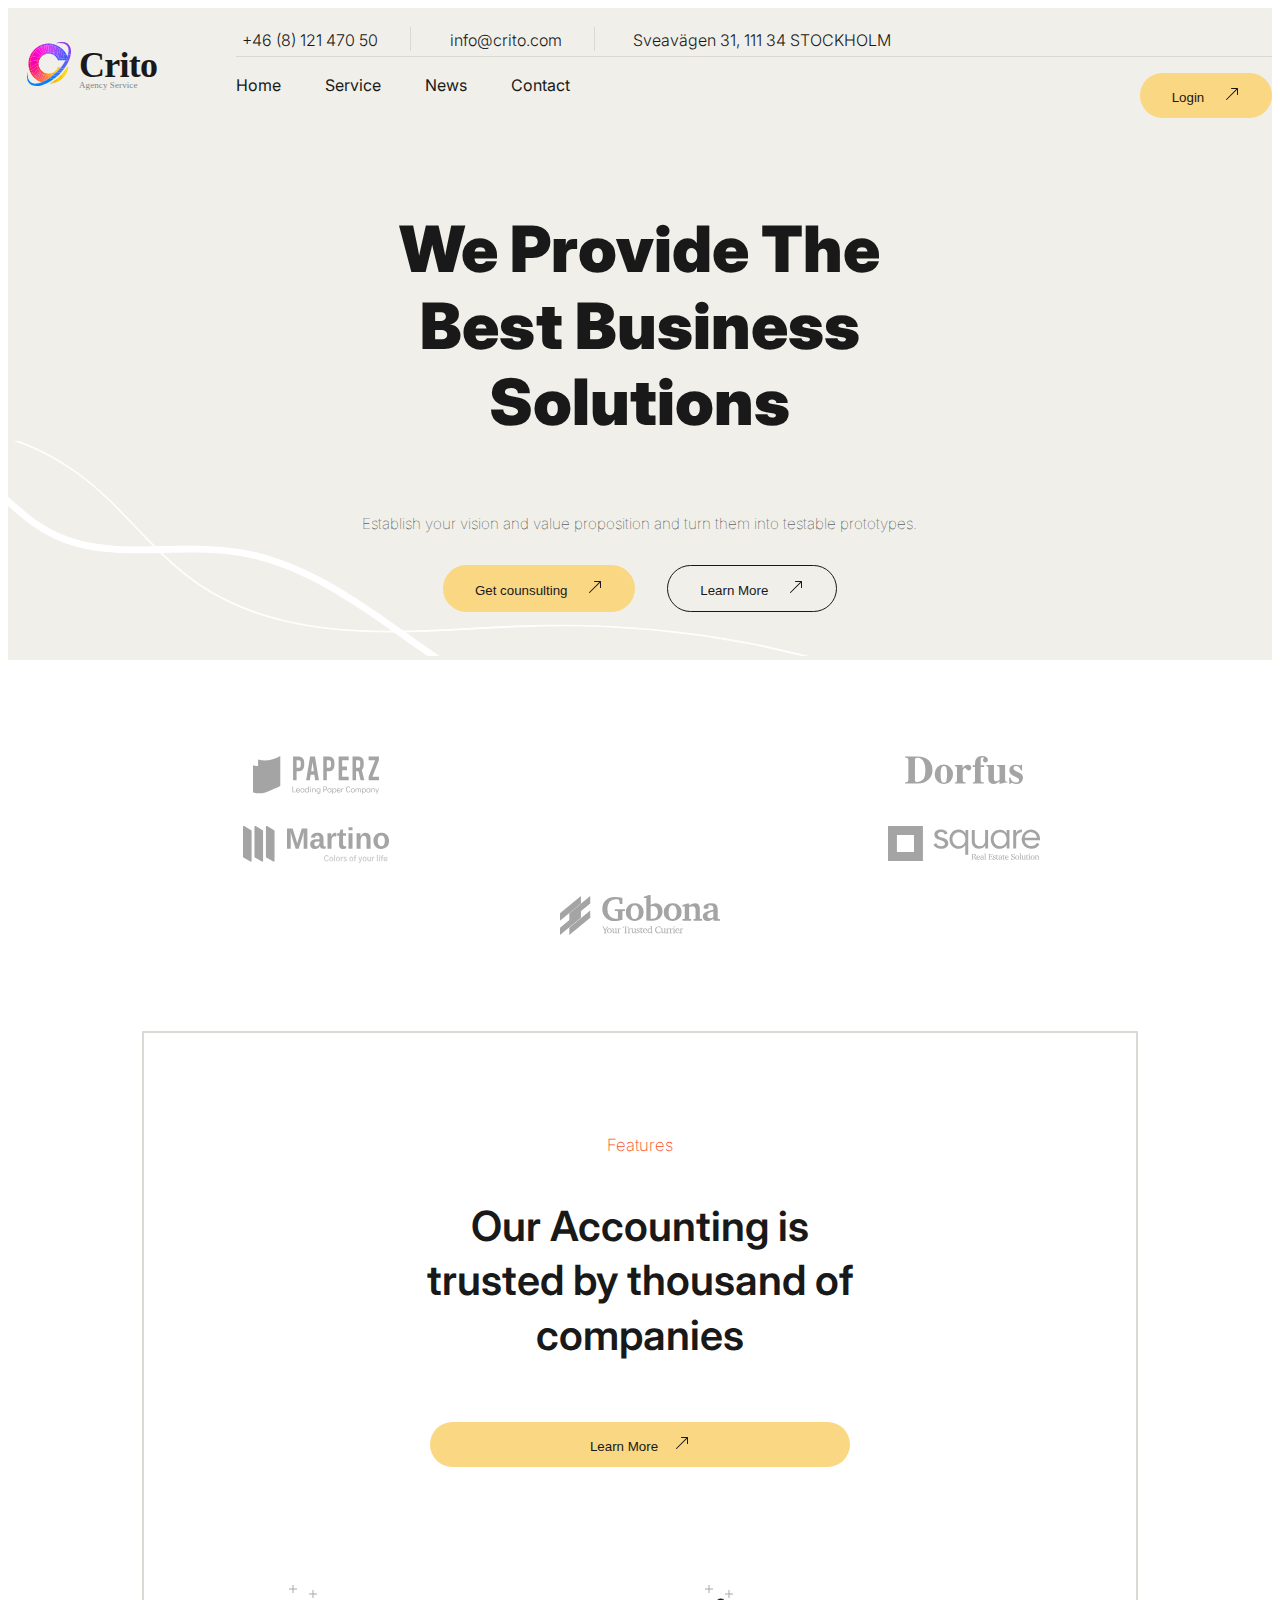
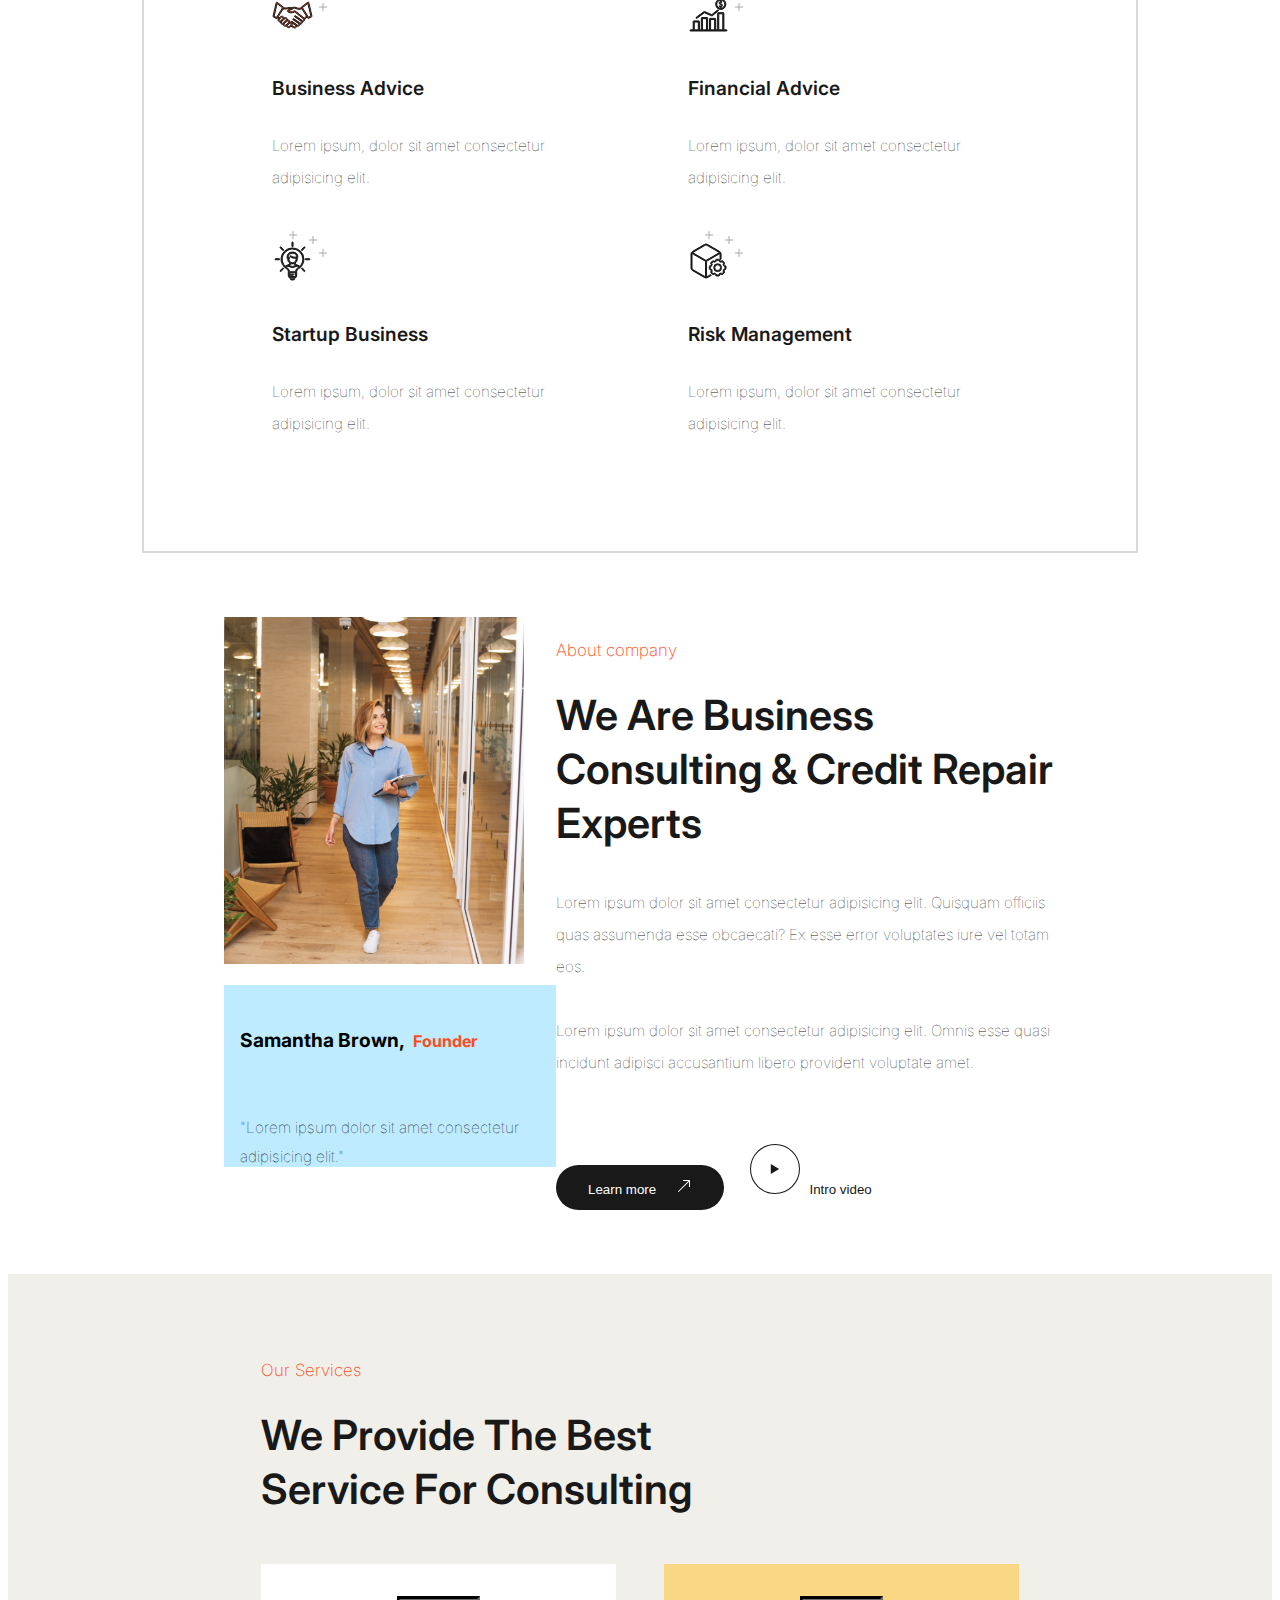
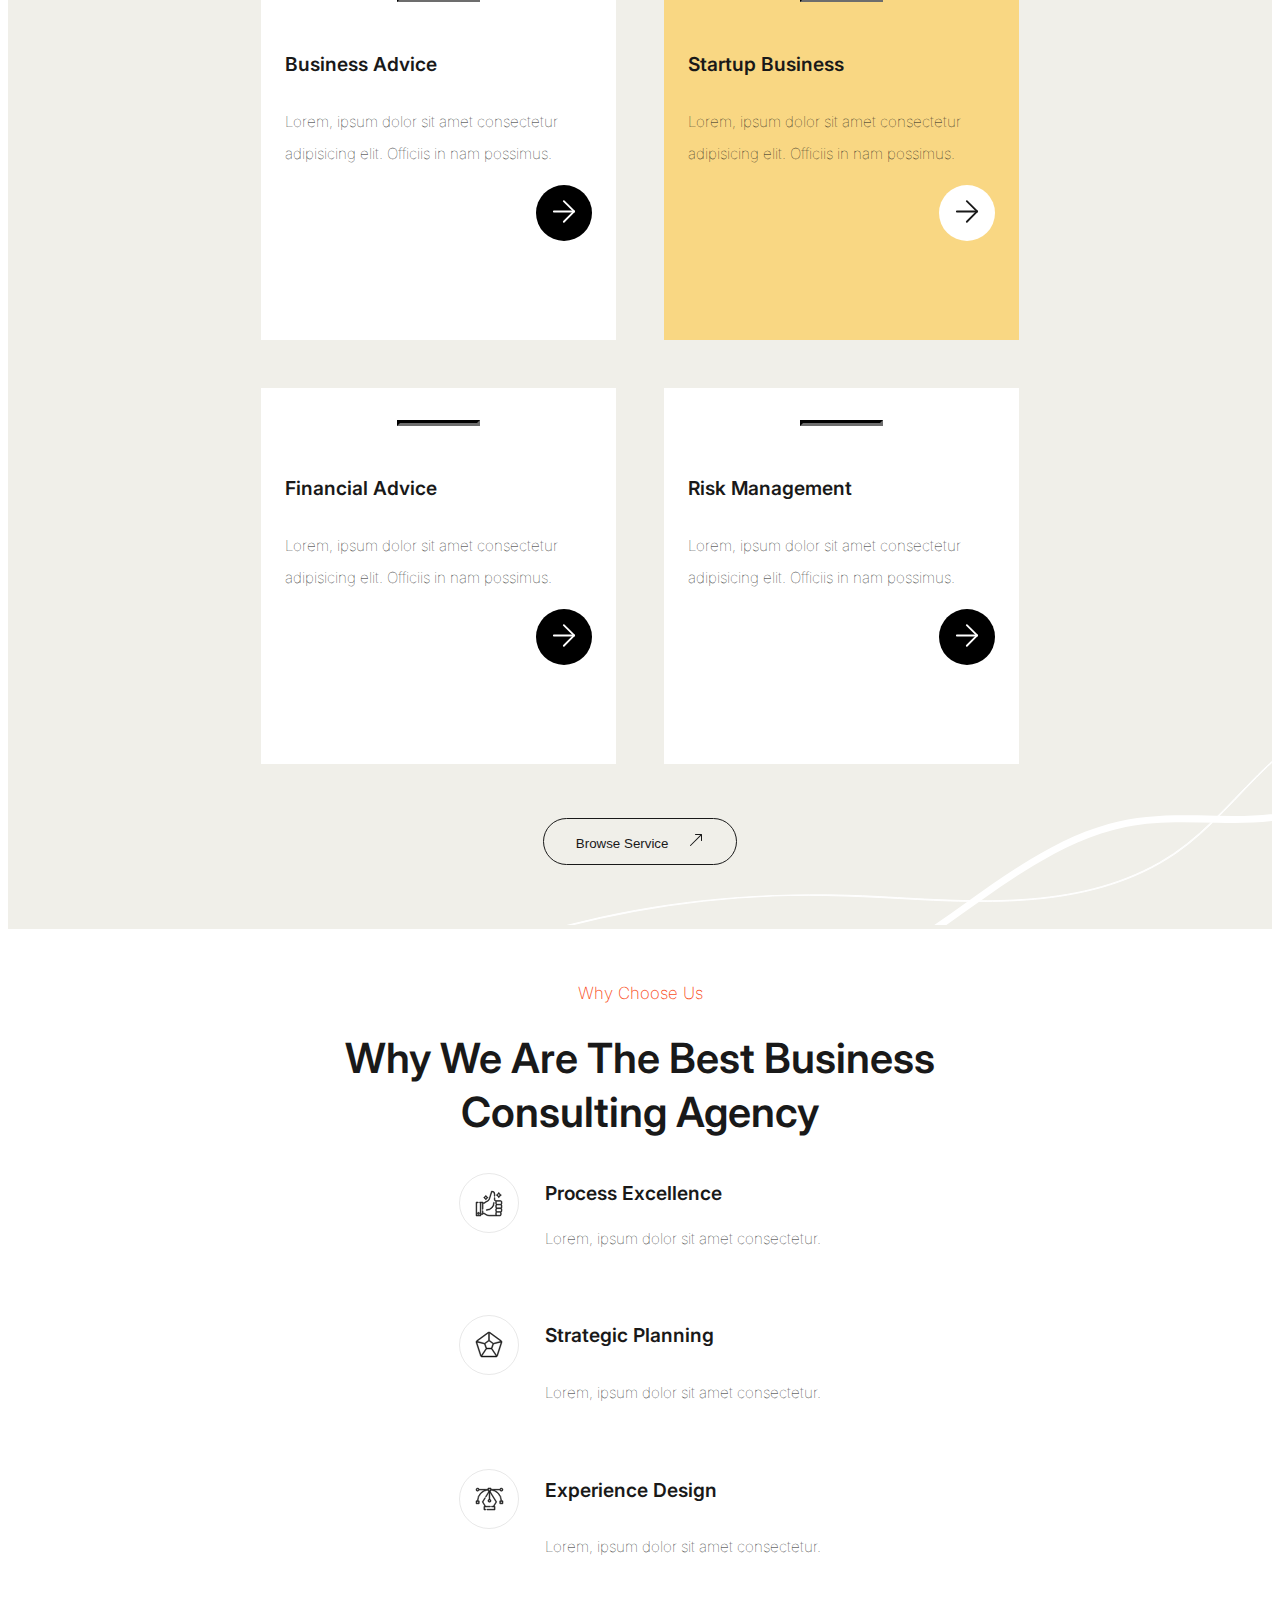
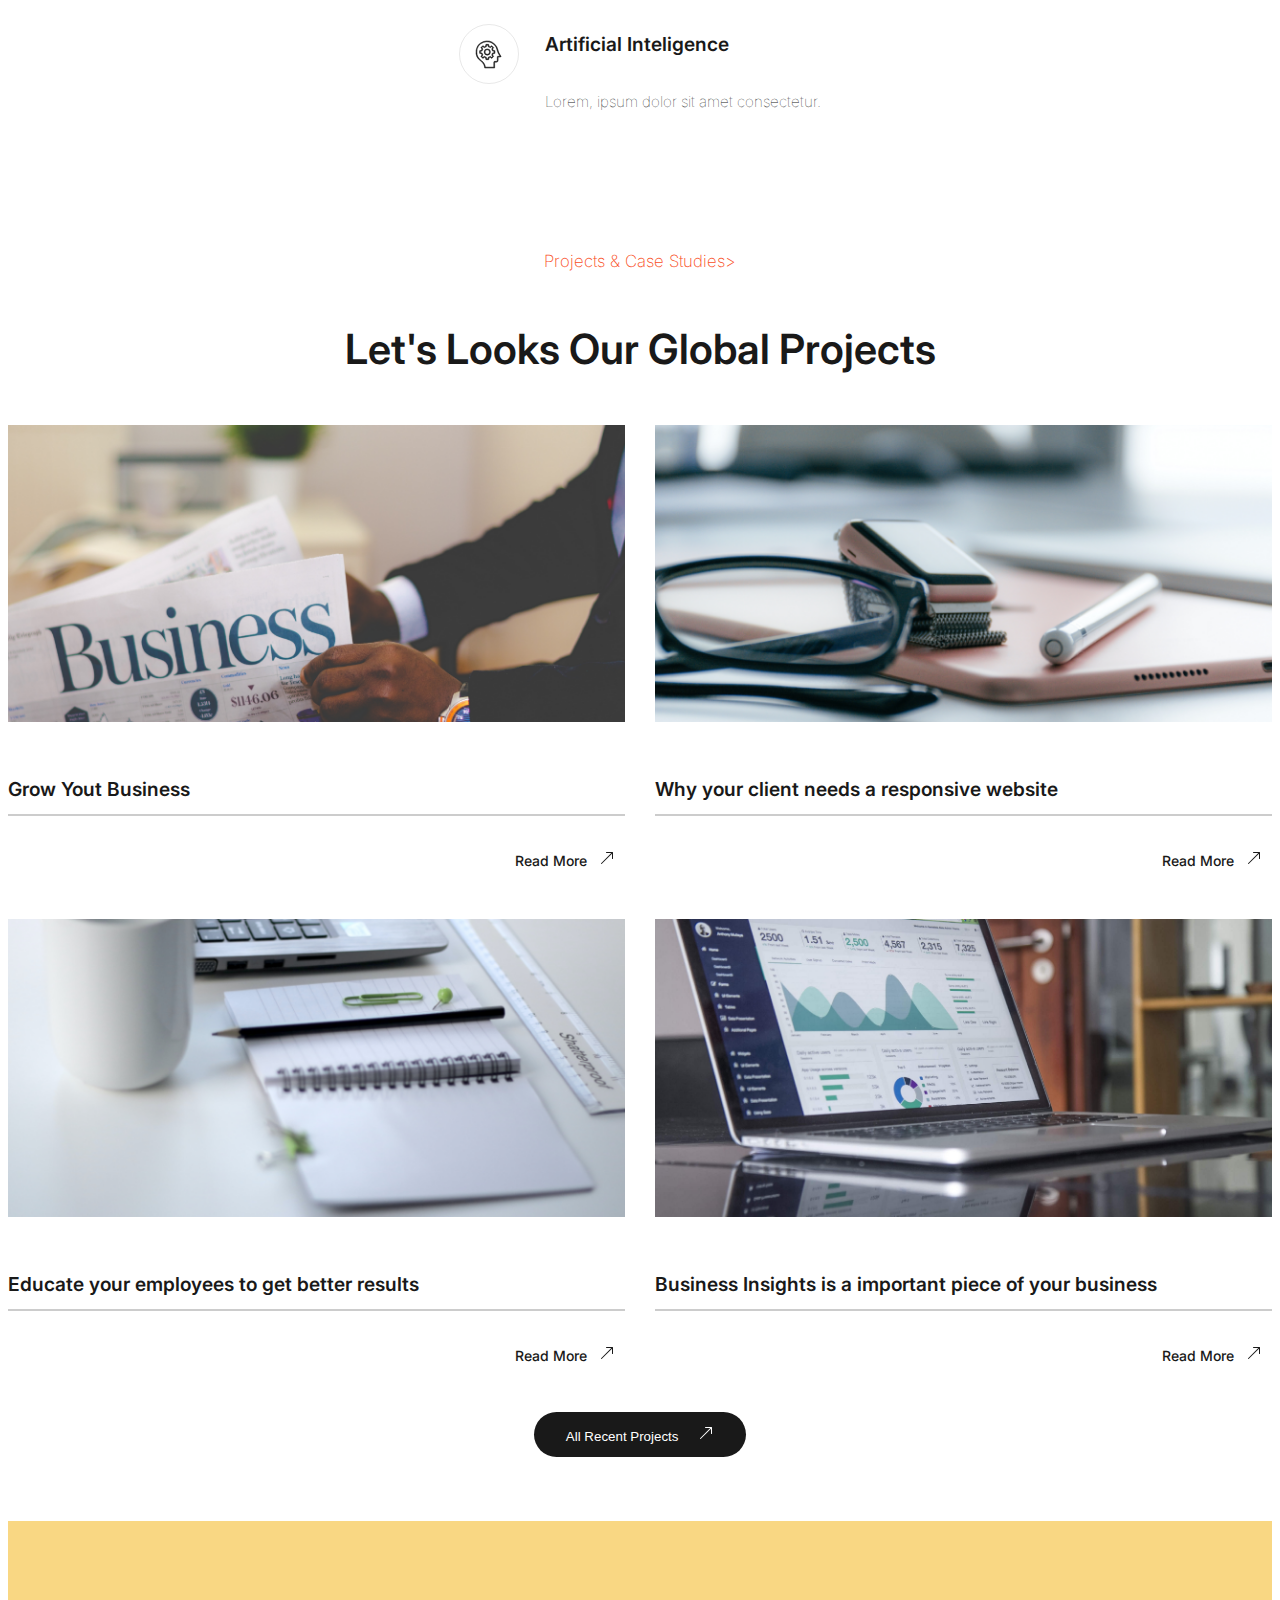
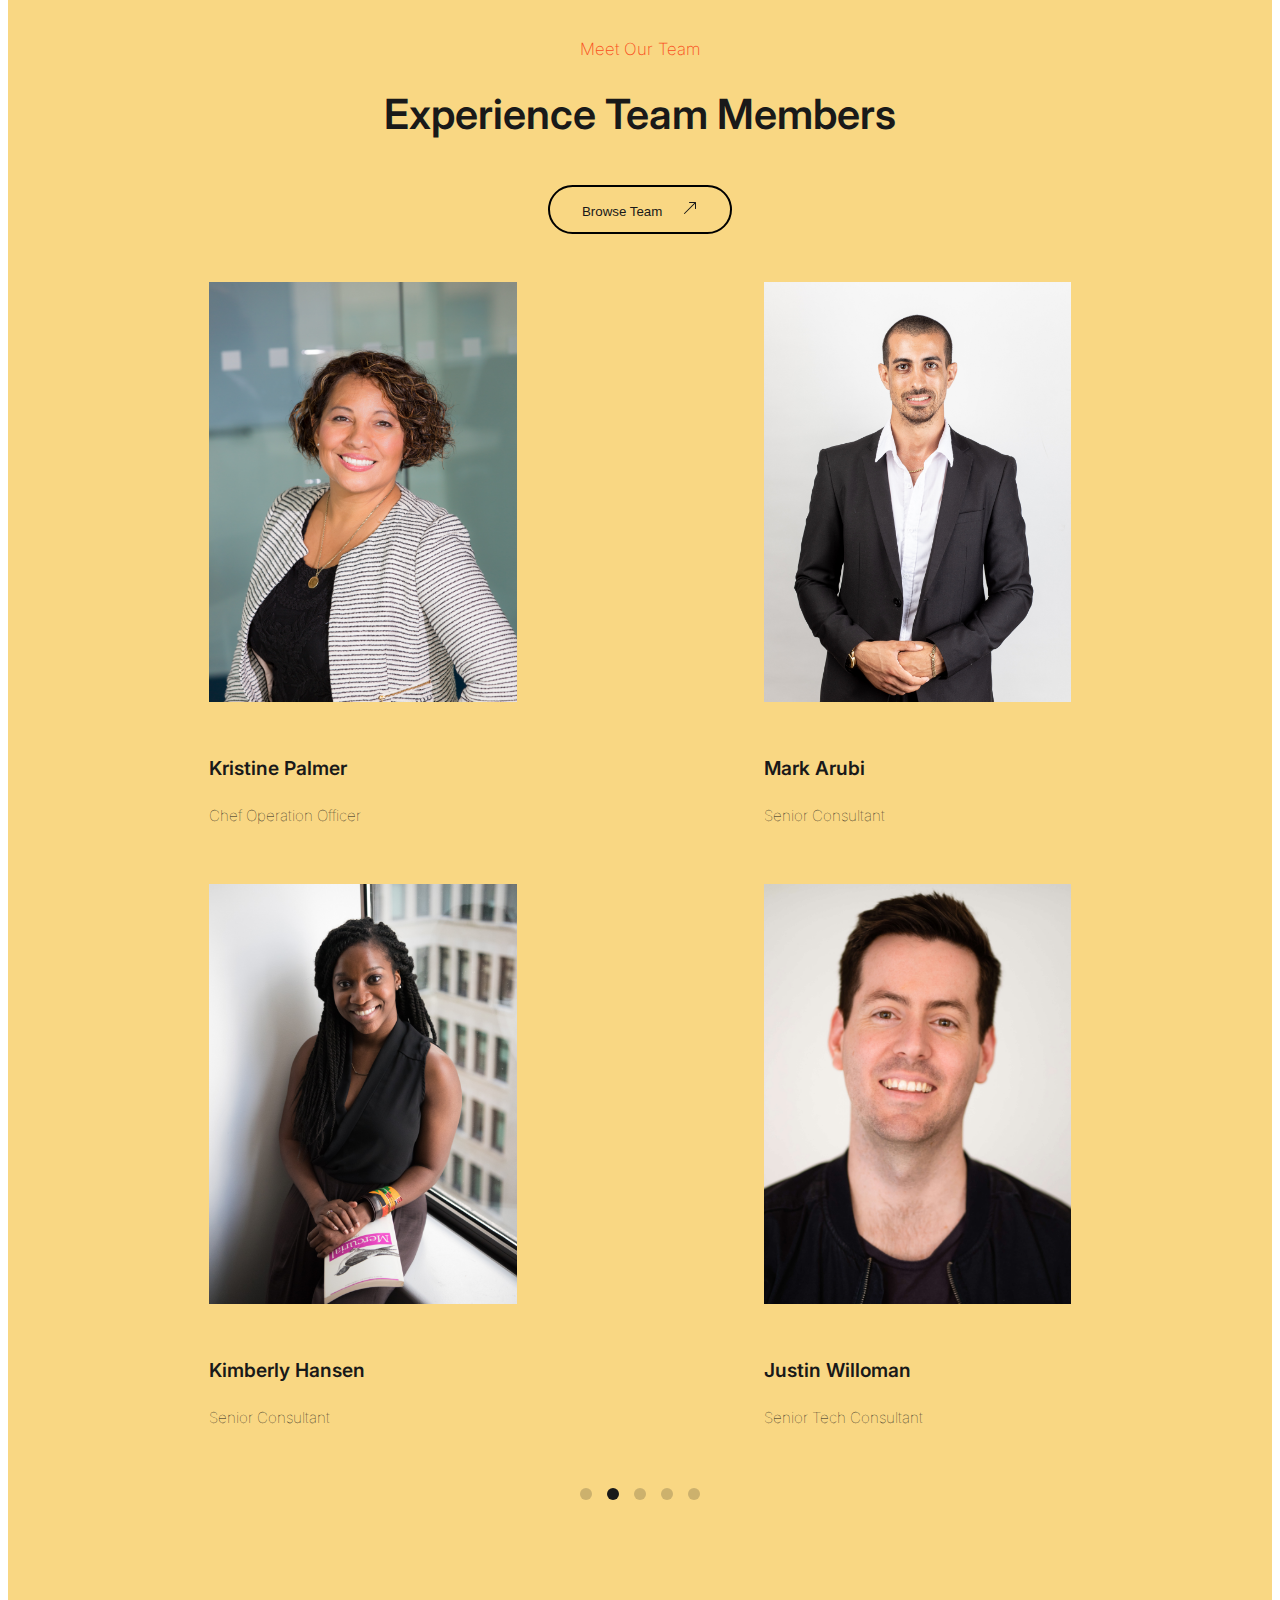
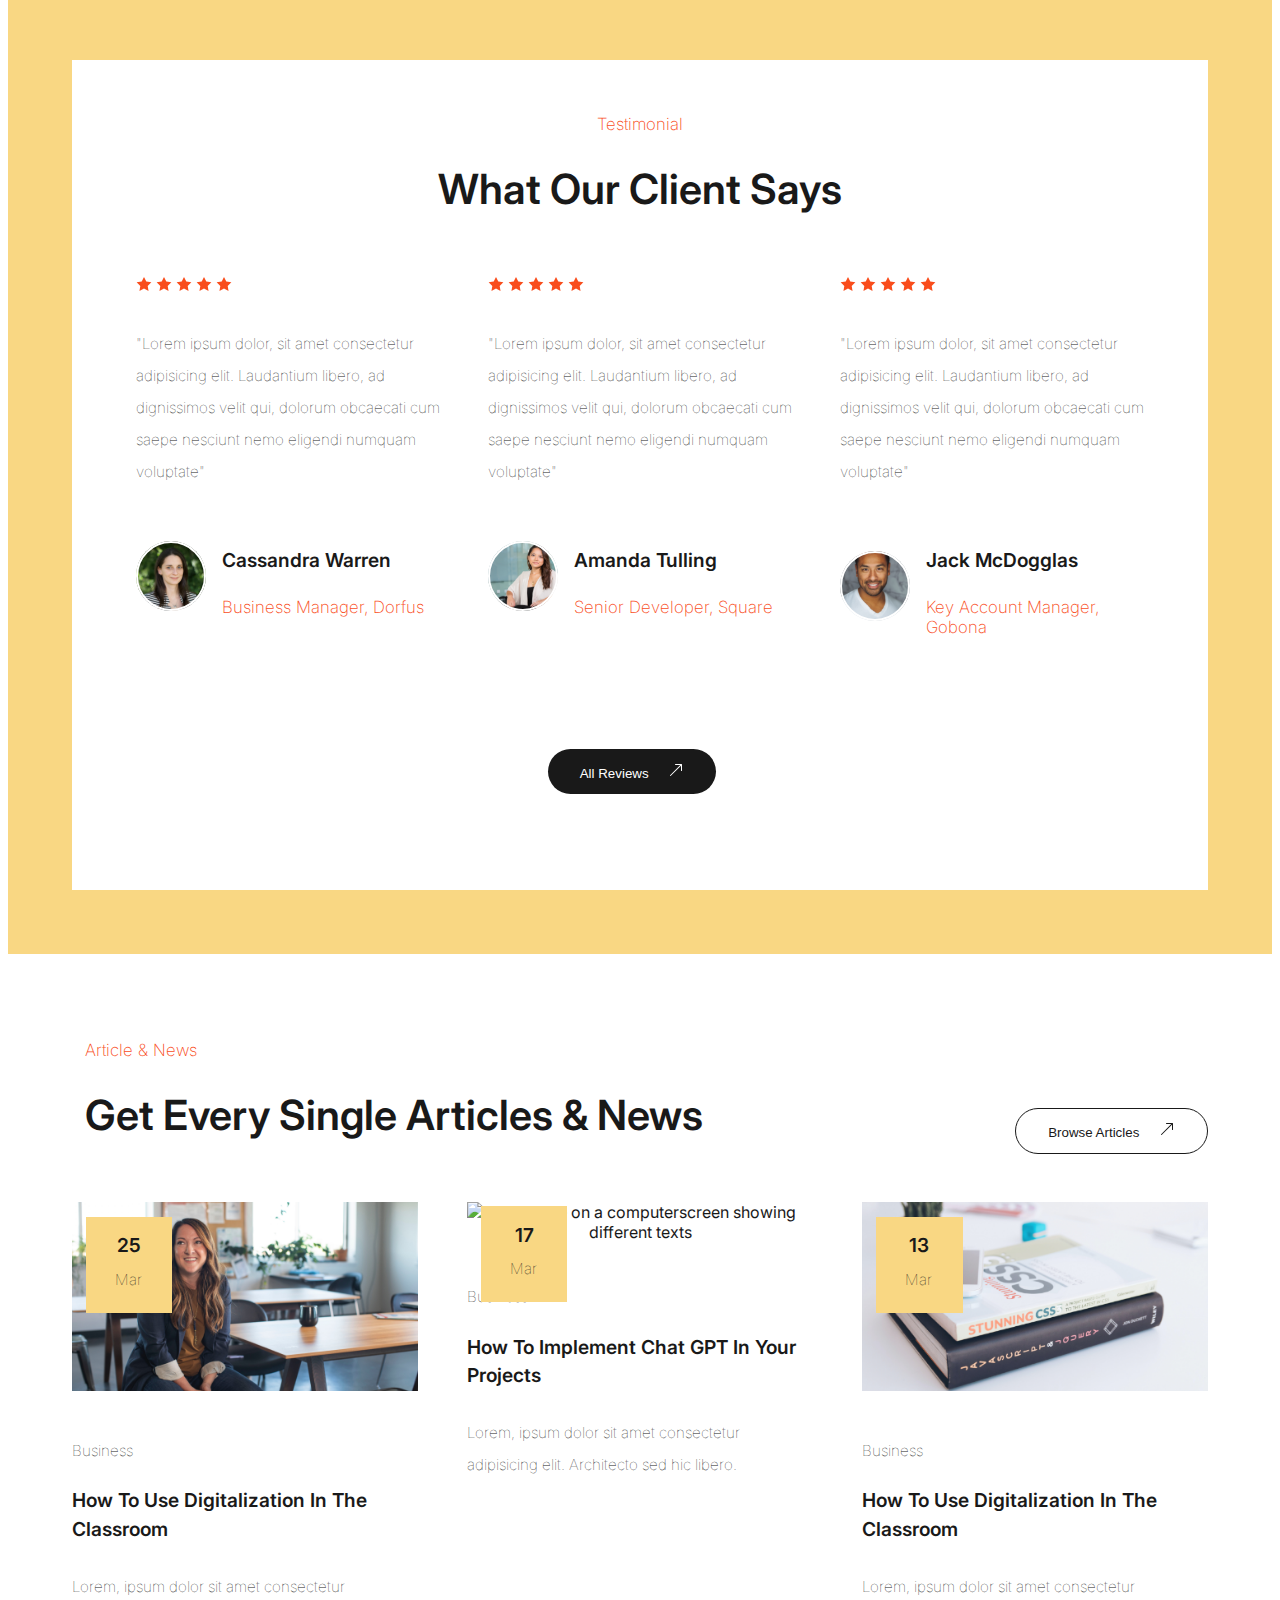
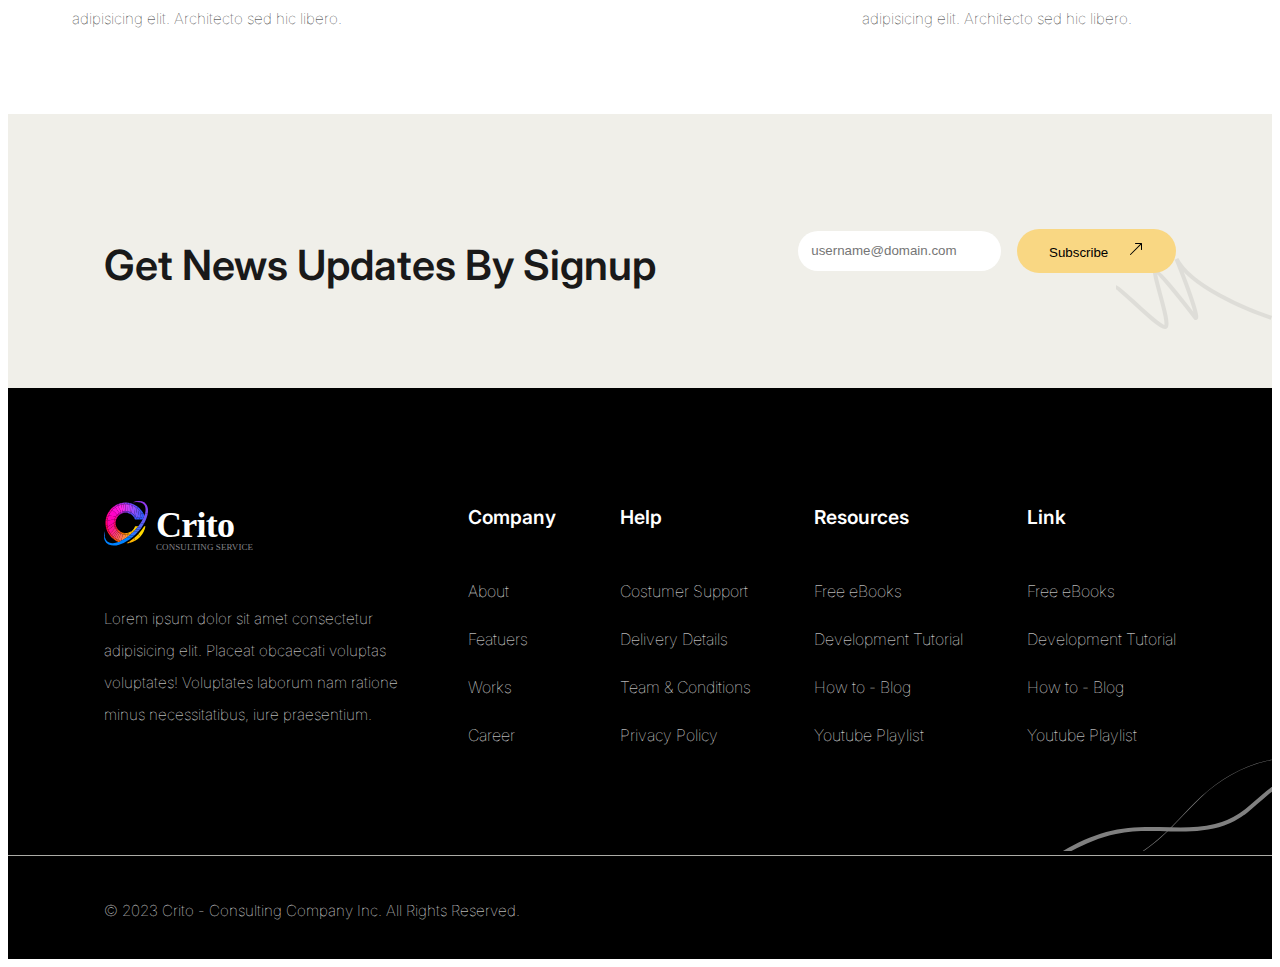
==== commit 9aa14a9e: "Transition ease-in-out added on buttons" ====
--- a/index.html
+++ b/index.html
@@ -11,6 +11,7 @@
     <meta name="keywords" content="Crito, Business advice, Finacial advice, Risk management, Consulting">
     <link href="https://cdn.jsdelivr.net/npm/bootstrap@5.3.1/dist/css/bootstrap.min.css" rel="stylesheet" integrity="sha384-4bw+/aepP/YC94hEpVNVgiZdgIC5+VKNBQNGCHeKRQN+PtmoHDEXuppvnDJzQIu9" crossorigin="anonymous">
     <link rel="stylesheet" href="css/style.css">
+    <link rel="icon" href="images/Crito-logo-title.jpeg" type="image/icon">
     <title>Home | Crito</title>
 </head>
 
@@ -310,8 +311,7 @@
             <circle cx="24" cy="24" r="23.5" fill="none"/>
             </g>
             <path id="Vector" d="M0,0,8,4.8,0,9.6Z" transform="translate(20 19.2)" fill="#191919"/>
-            </svg>
-            Intro video
+            </svg>Intro video
         </a>
       </button>
     </div>
@@ -984,7 +984,7 @@
 
   <div class="my-container">
     <h1>Get News Updates By Signup</h1>
-    <form class="buttons" method="post">
+    <form class="buttons" method="post" actions="#">
       <input class="input" title="Email" type="email" id="email" name="email" placeholder="username@domain.com">
         <button type="submit" title="Subscribe" class="btn-yellow" onclick="alert('You have now subscribed!')">Subscribe
         <svg class="arrow" xmlns="http://www.w3.org/2000/svg" width="20" height="20" fill="currentColor" class="bi bi-arrow-up-right" viewBox="0 0 16 16">
--- a/css/style.css
+++ b/css/style.css
@@ -73,7 +73,7 @@
   border-radius: 2rem;
   font-weight: 400;
   text-decoration: none;
-  color: #191919;
+  transition: ease-out 80ms;
 }
 .btn-yellow a {
   font-weight: 400;
@@ -84,6 +84,7 @@
   background-color: #1d1d1d;
   border: #191919;
   color: white;
+  transition: ease-in 80ms;
 }
 .btn-yellow:hover a {
   color: #DAD9D3;
@@ -105,6 +106,7 @@
   border: solid 1px #191919;
   border-radius: 2rem;
   font-weight: 400;
+  transition: ease-out 80ms;
 }
 .btn-transparent a {
   color: #191919;
@@ -112,8 +114,7 @@
 }
 .btn-transparent:hover {
   background-color: #1d1d1d;
-  border: #191919;
-  color: white;
+  transition: ease-in 80ms;
 }
 .btn-transparent:hover a {
   color: #DAD9D3;
@@ -131,14 +132,13 @@
 
 .btn-black {
   background-color: #191919;
-  border-color: #000000;
+  border: none;
   color: #FFFFFF;
-  border-style: none;
   padding: 0.8rem 2rem;
   border-radius: 2rem;
   font-weight: 400;
   margin-right: 1rem;
-  text-decoration: none;
+  transition: ease-out 80ms;
 }
 .btn-black a {
   color: #FFFFFF;
@@ -146,15 +146,14 @@
 }
 .btn-black:hover {
   background-color: #868686;
-  border: #191919;
+  transition: ease-in 80ms;
 }
 .btn-black:hover a {
   color: #FFFFFF;
 }
 .btn-black:active {
   background-color: #868686;
-  border: #191919;
-  color: #000000;
+  border: none;
 }
 .btn-black:active a:active {
   color: #000000;
@@ -170,13 +169,16 @@
   align-items: center;
   background-color: transparent;
   border: none;
+  transition: ease-out 80ms;
+}
+.btn-play:hover {
+  background-color: rgba(102, 102, 102, 0.1098039216);
+  border-radius: 3rem;
+  transition: ease-in 80ms;
 }
 .btn-play a {
   text-decoration: none;
   color: #191919;
-}
-.btn-play a:hover {
-  color: #666666;
 }
 .btn-play a .playicon {
   width: 50px;
@@ -777,15 +779,7 @@
   line-height: 1.8rem;
 }
 .section-about-company .playicon {
-  height: 3.2rem;
   margin-right: 0.6rem;
-}
-.section-about-company .playicon:hover {
-  background-color: rgba(218, 217, 211, 0.4941176471);
-  border-radius: 50%;
-}
-.section-about-company .playicon:active {
-  background-color: rgba(134, 134, 134, 0.6901960784);
 }
 
 .section-our-services {
@@ -896,10 +890,12 @@
   width: 3.5rem;
   background-color: white;
   border: none;
+  transition: ease-out 80ms;
 }
 .section-our-services .wrapper-grid .grid-container .grid-items .btn-round-white:hover {
   background-color: #868686;
   color: #191919;
+  transition: ease-in 80ms;
 }
 .section-our-services .wrapper-grid .grid-container .grid-items .btn-round-white:active {
   background-color: #DAD9D3;
@@ -910,10 +906,12 @@
   width: 3.5rem;
   background-color: black;
   border: none;
+  transition: ease-out 80ms;
 }
 .section-our-services .wrapper-grid .grid-container .grid-items .btn-round-black:hover {
   background-color: #868686;
   color: #191919;
+  transition: ease-in 80ms;
 }
 .section-our-services .wrapper-grid .grid-container .grid-items .btn-round-black:active {
   background-color: #DAD9D3;
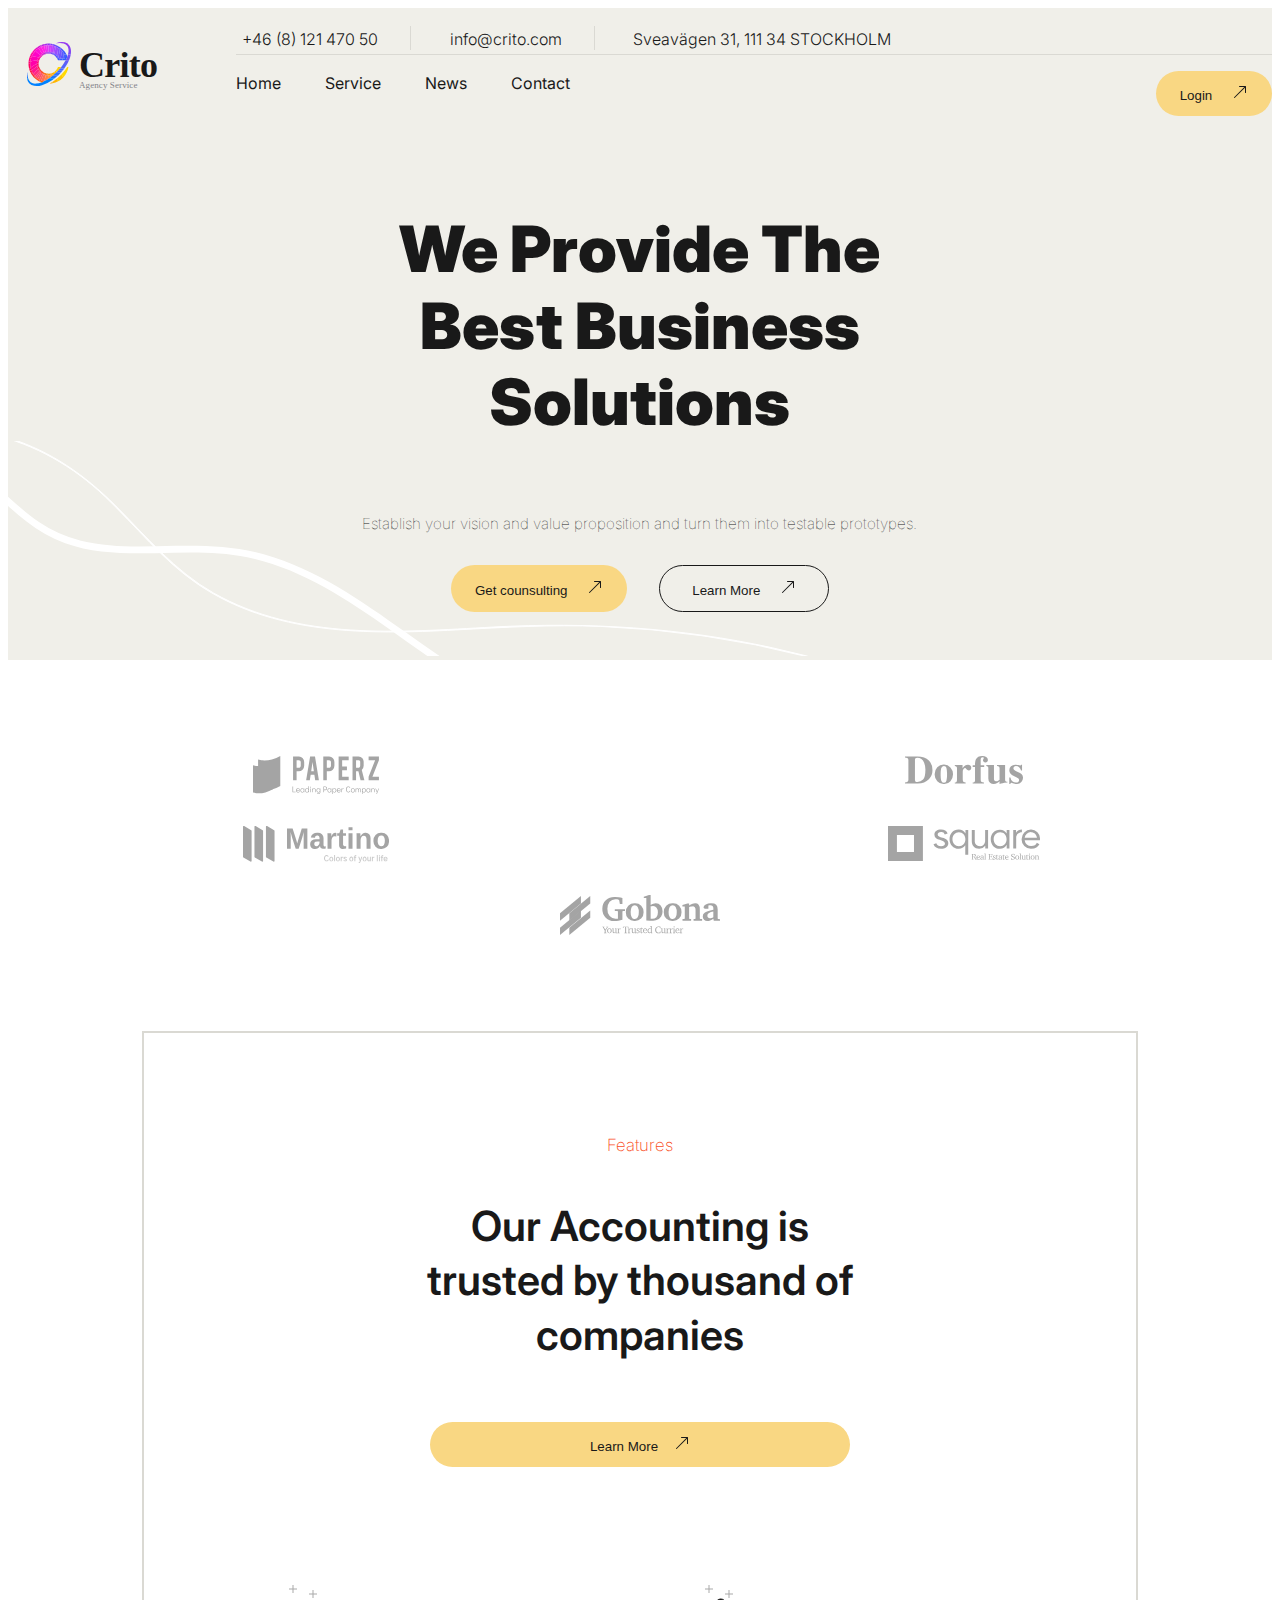
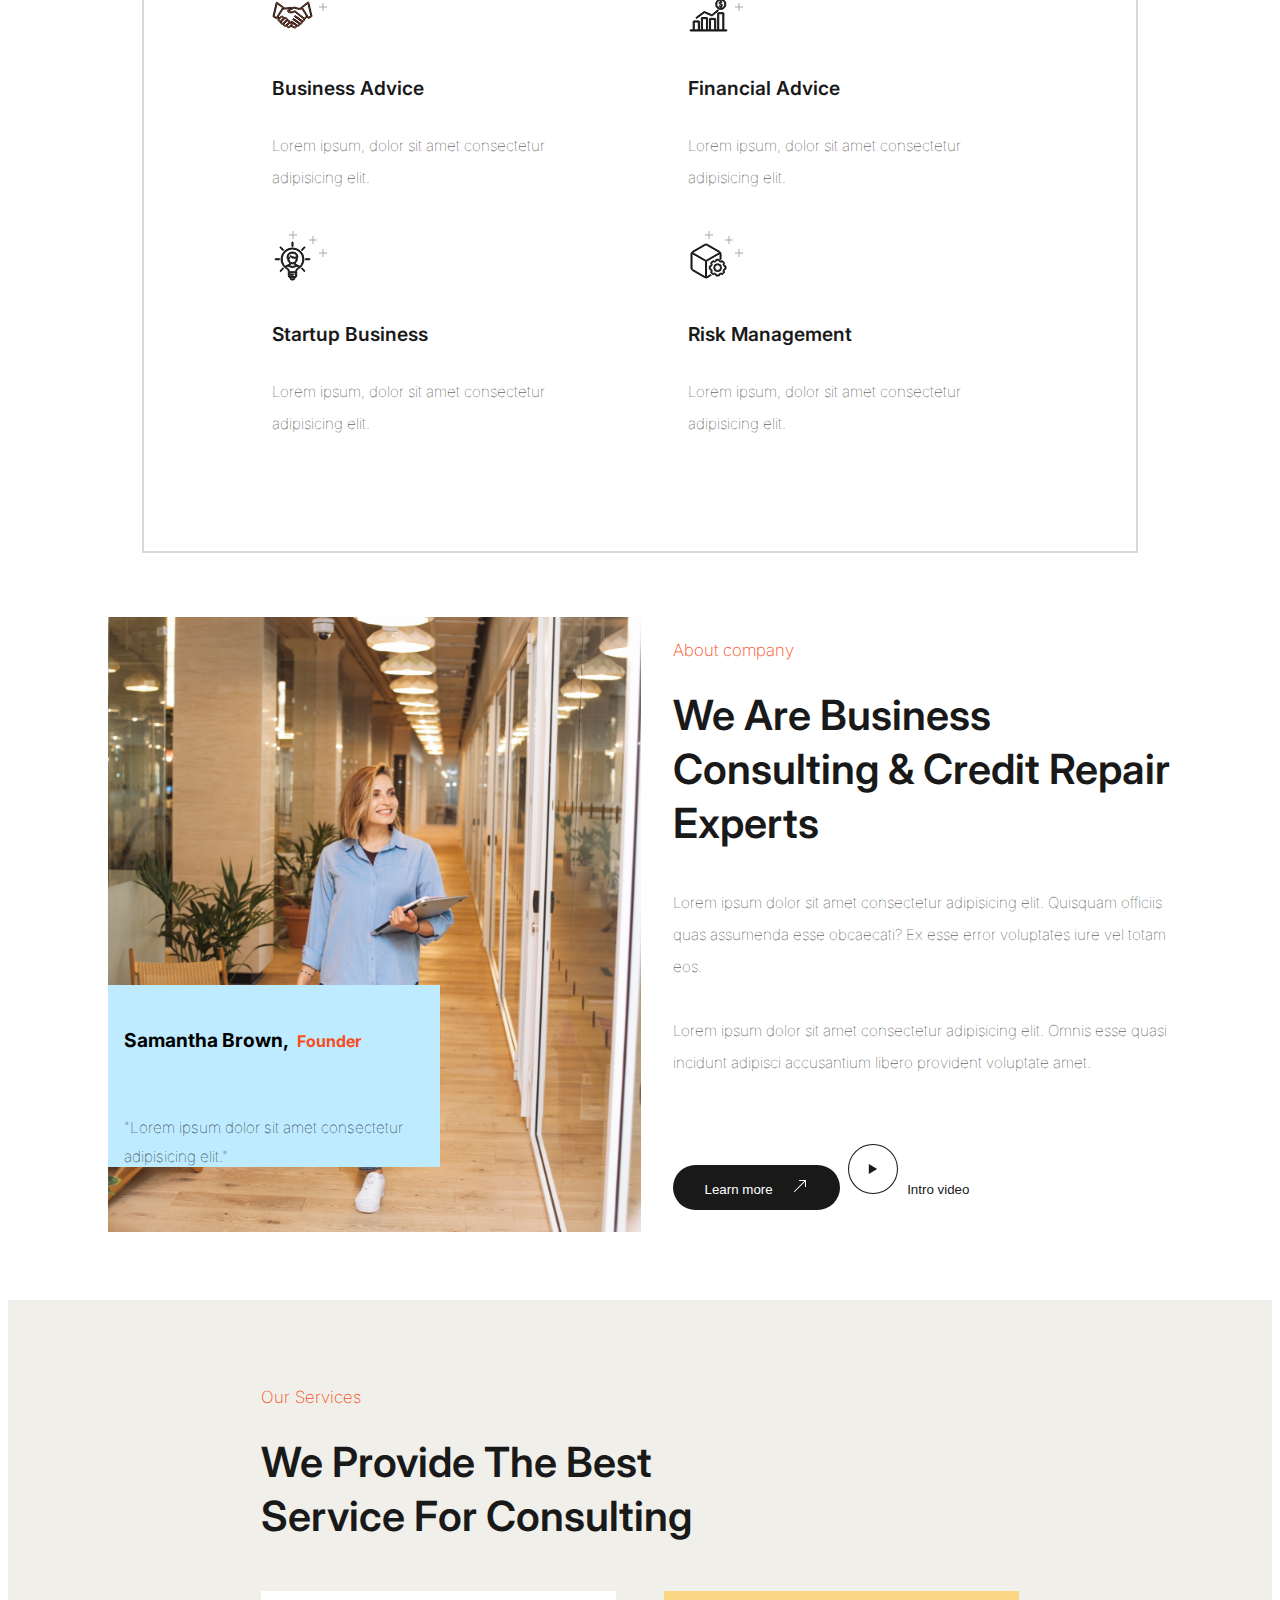
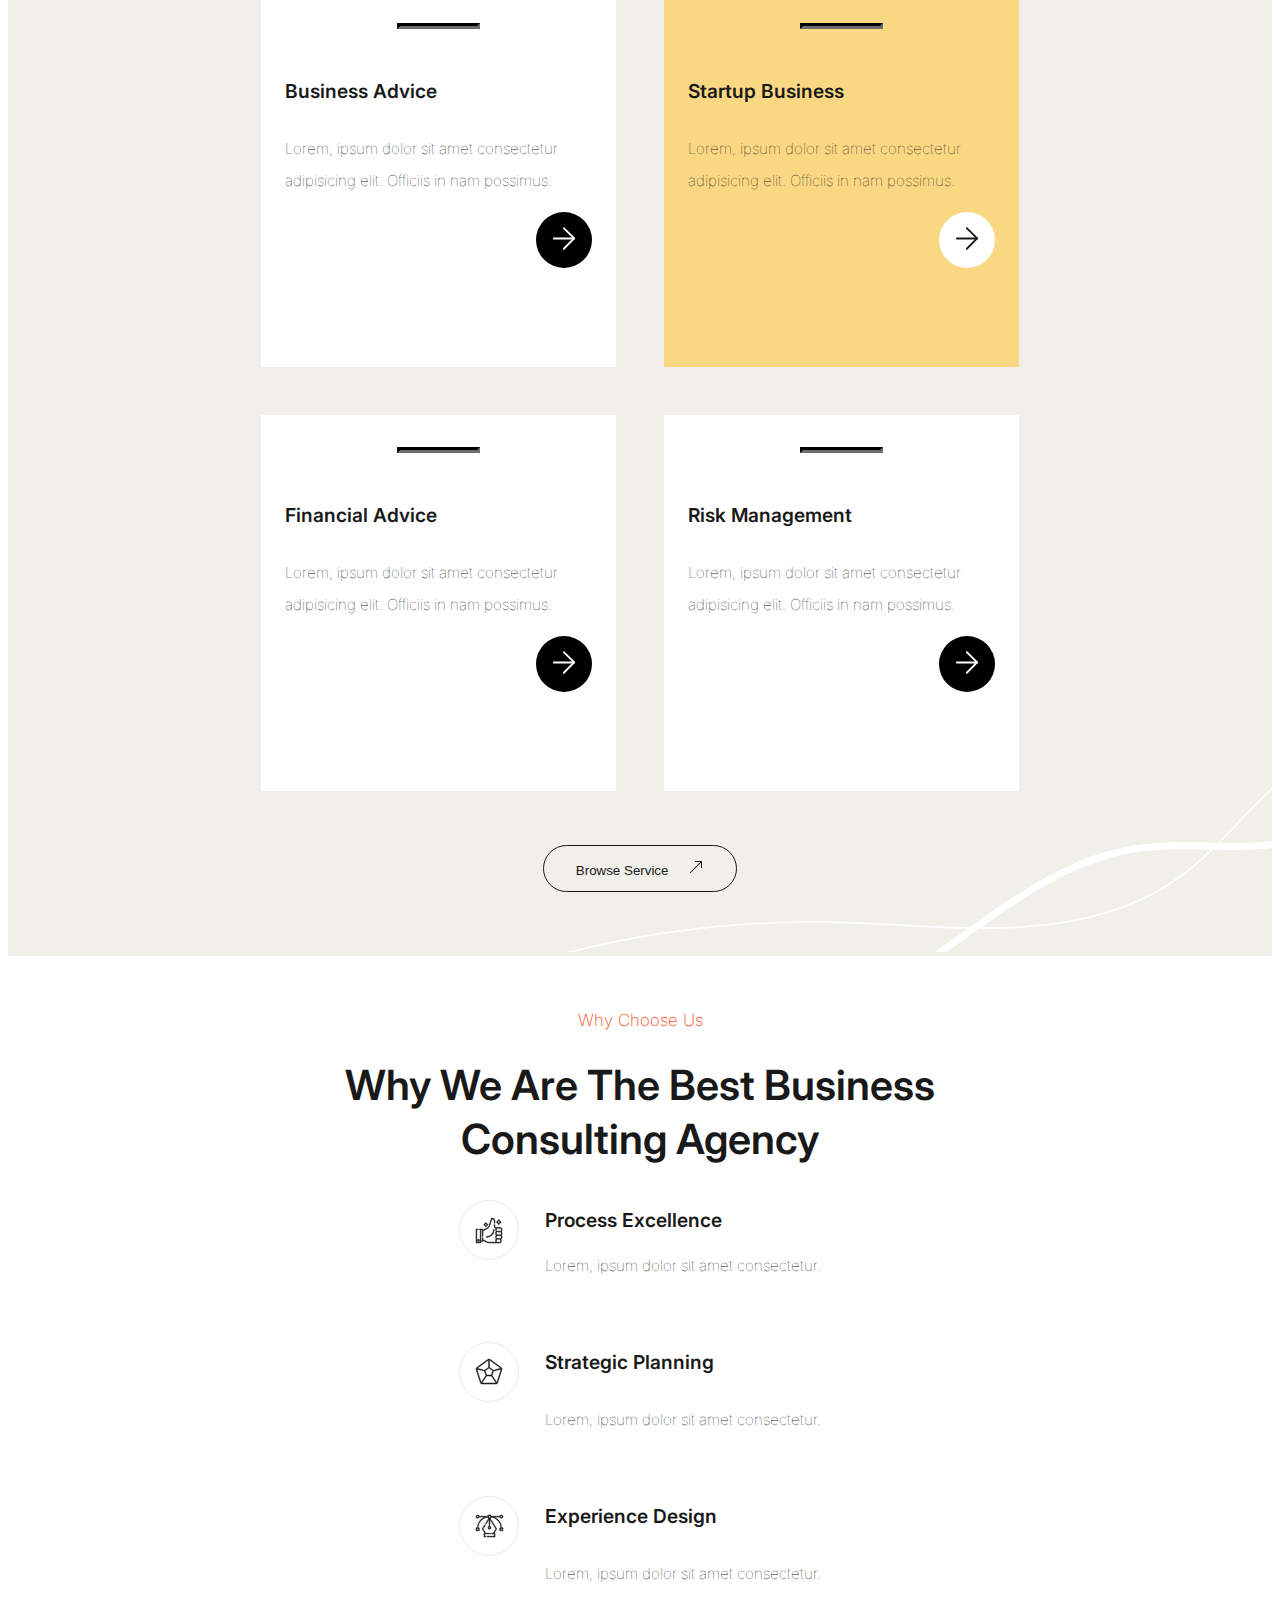
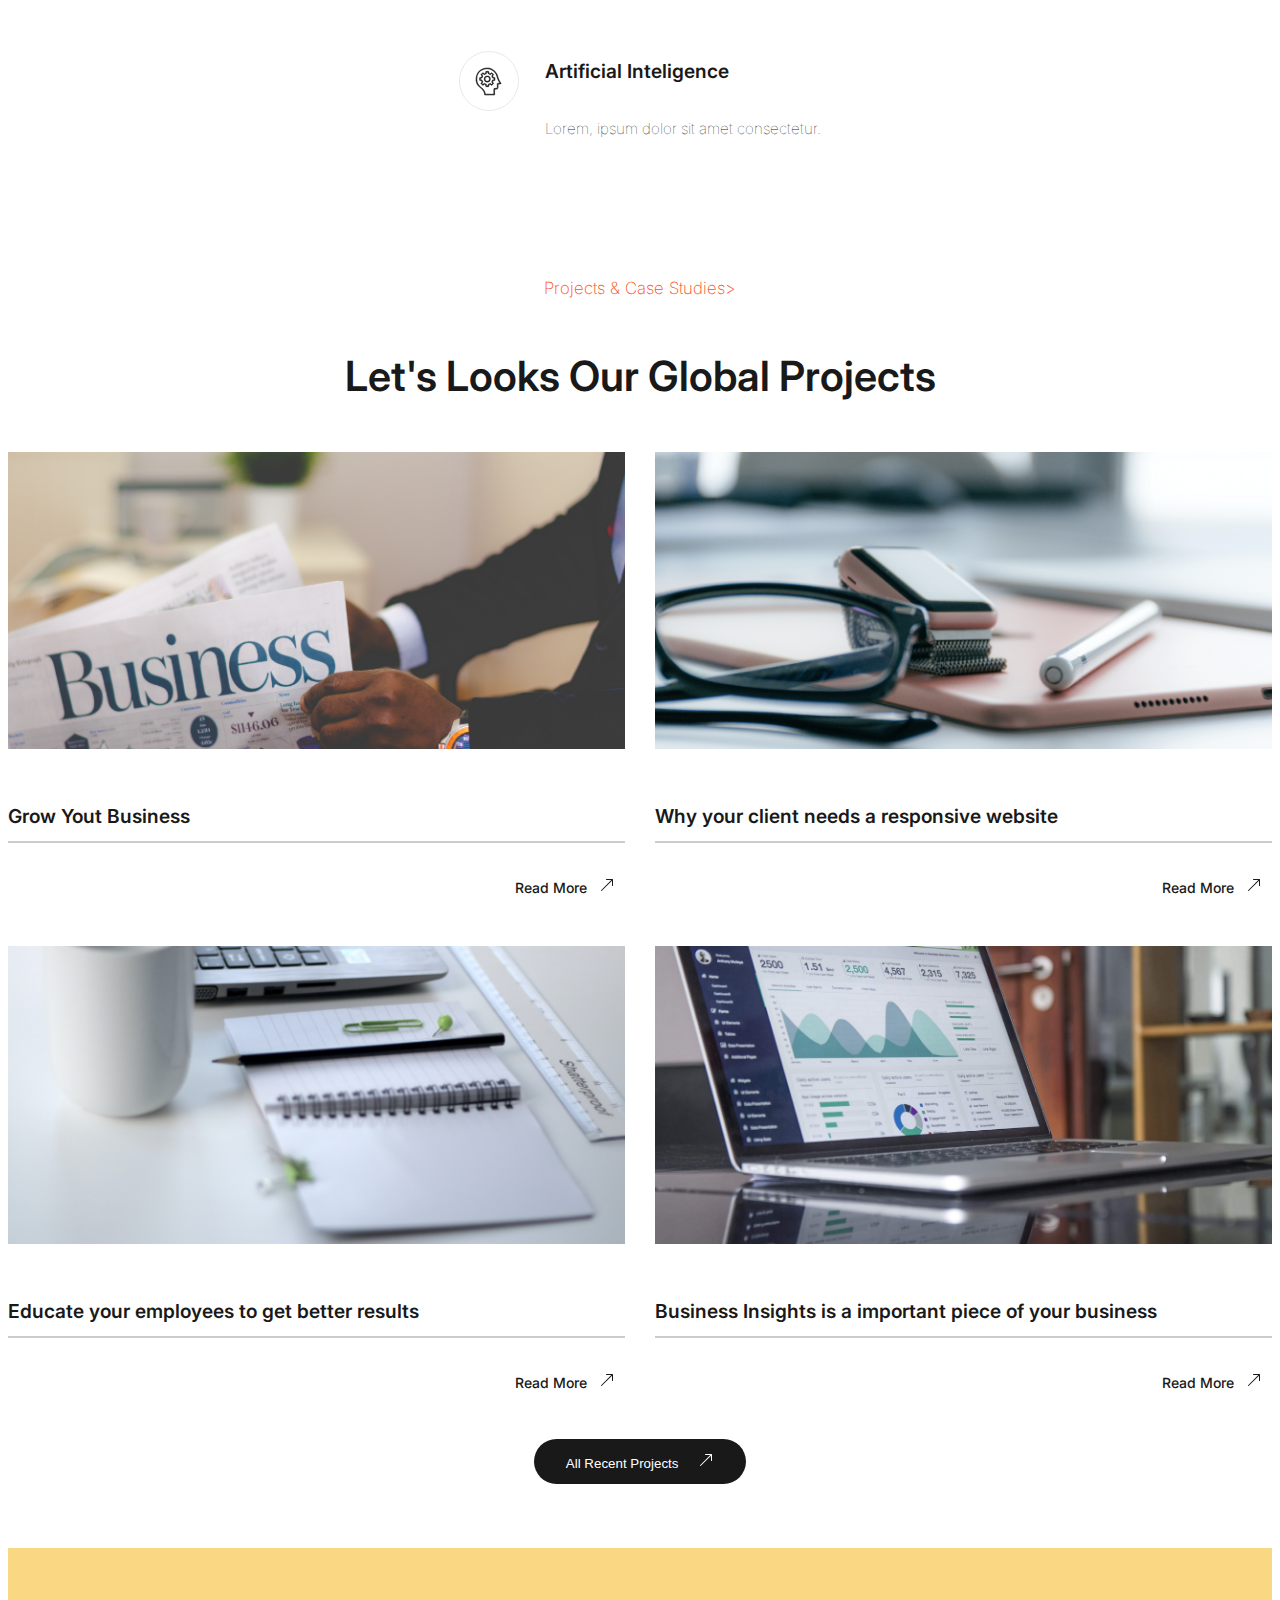
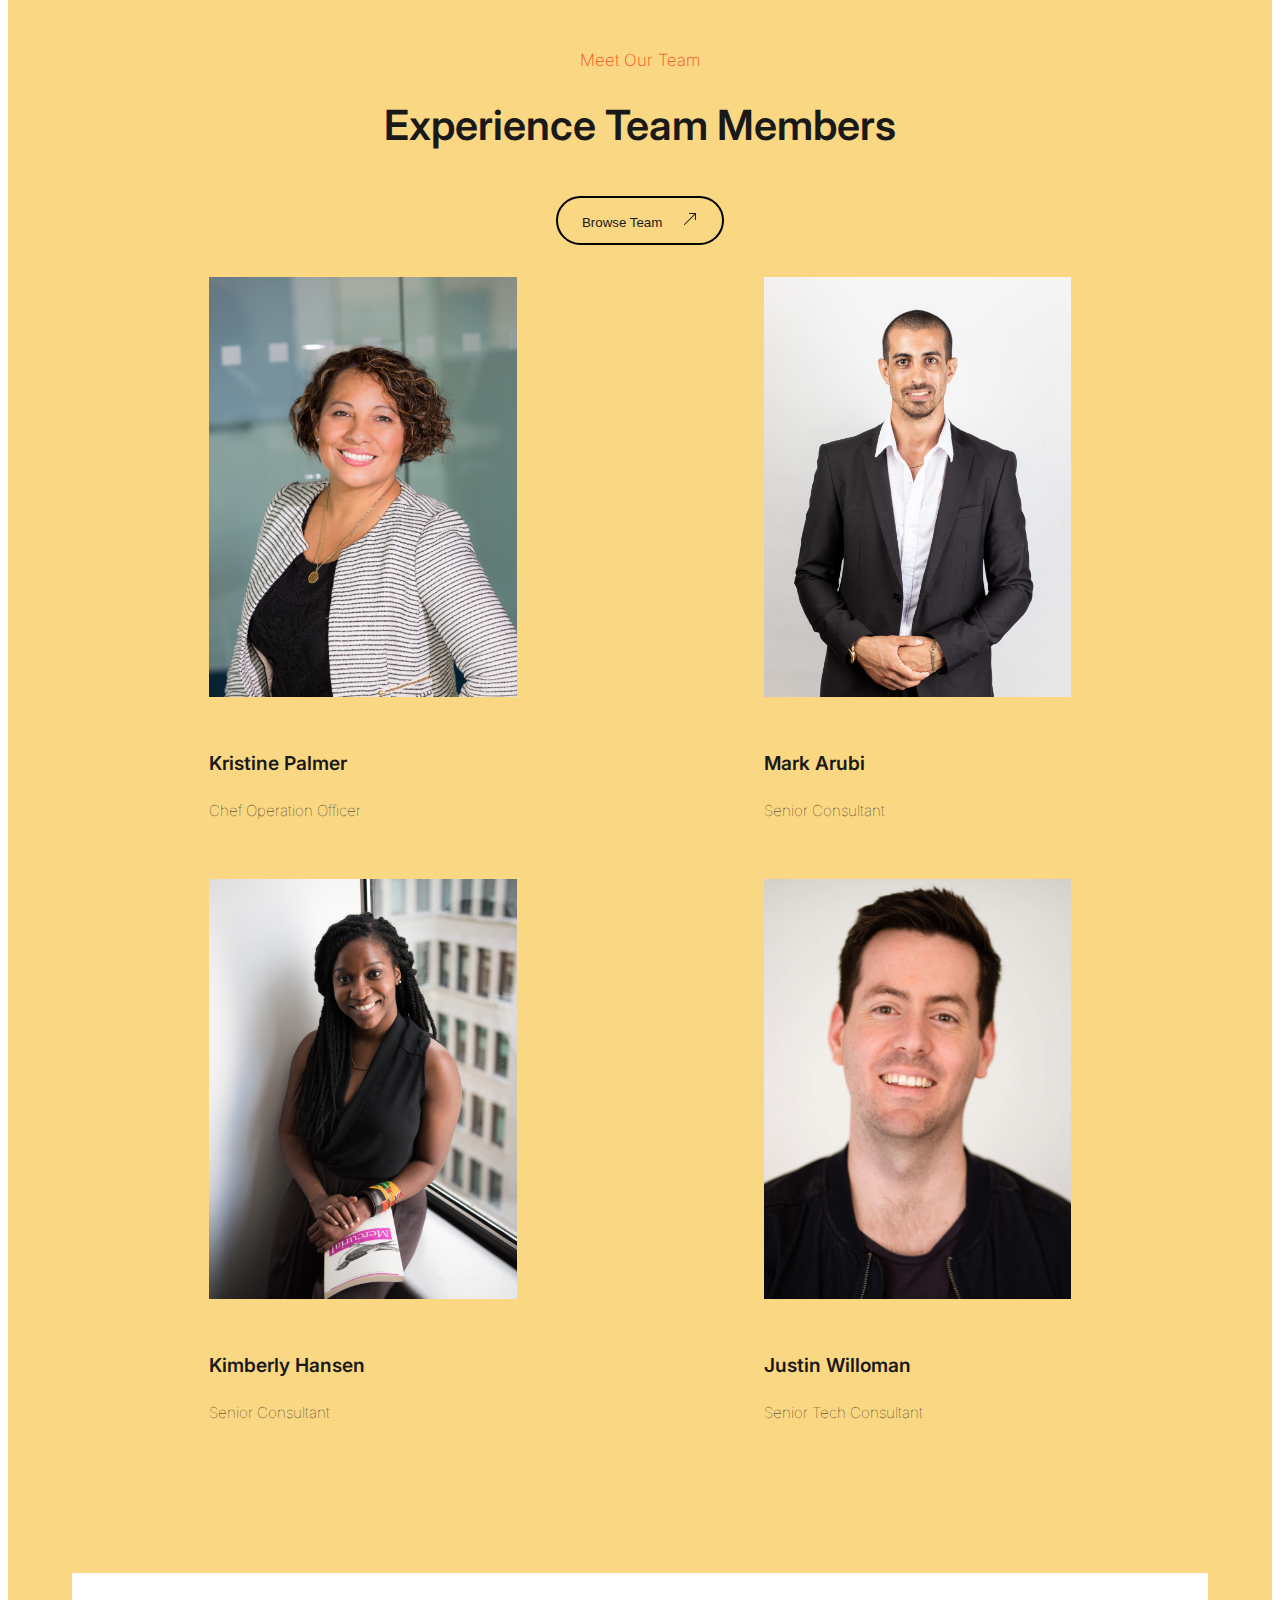
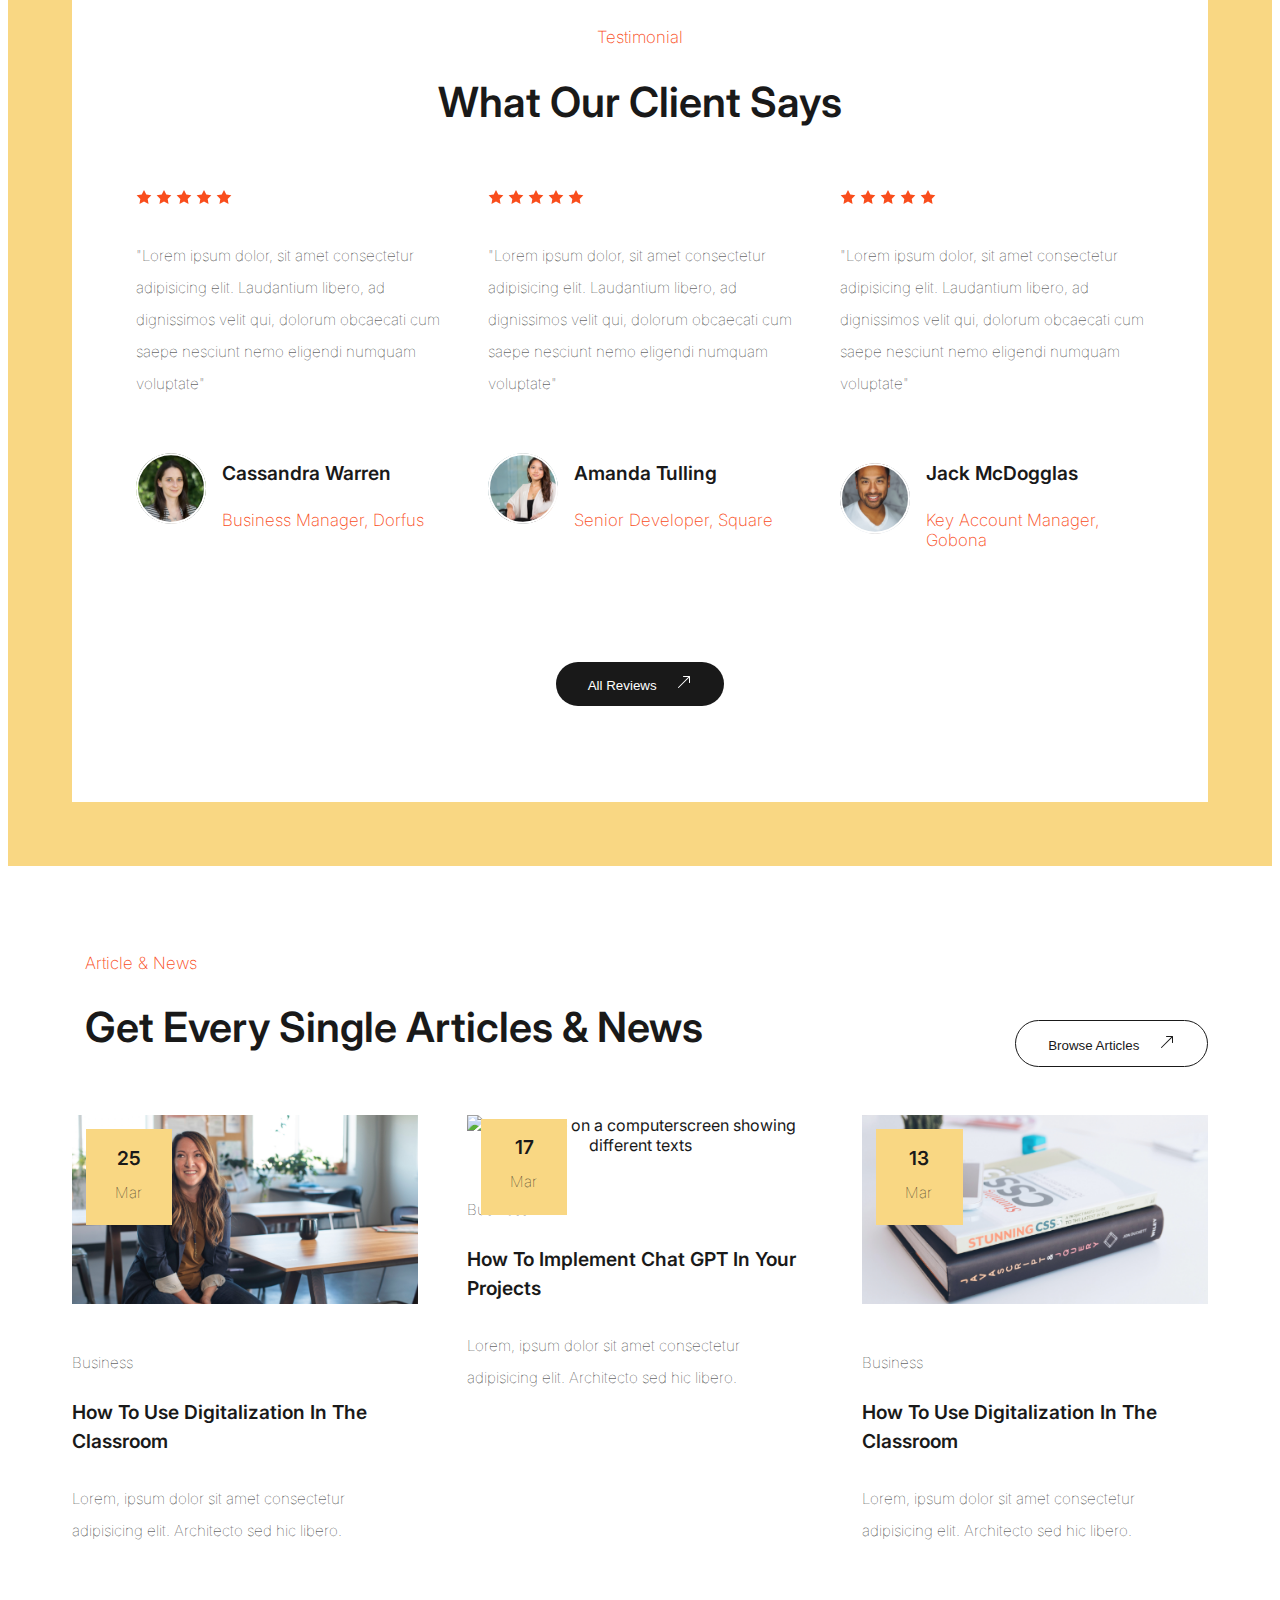
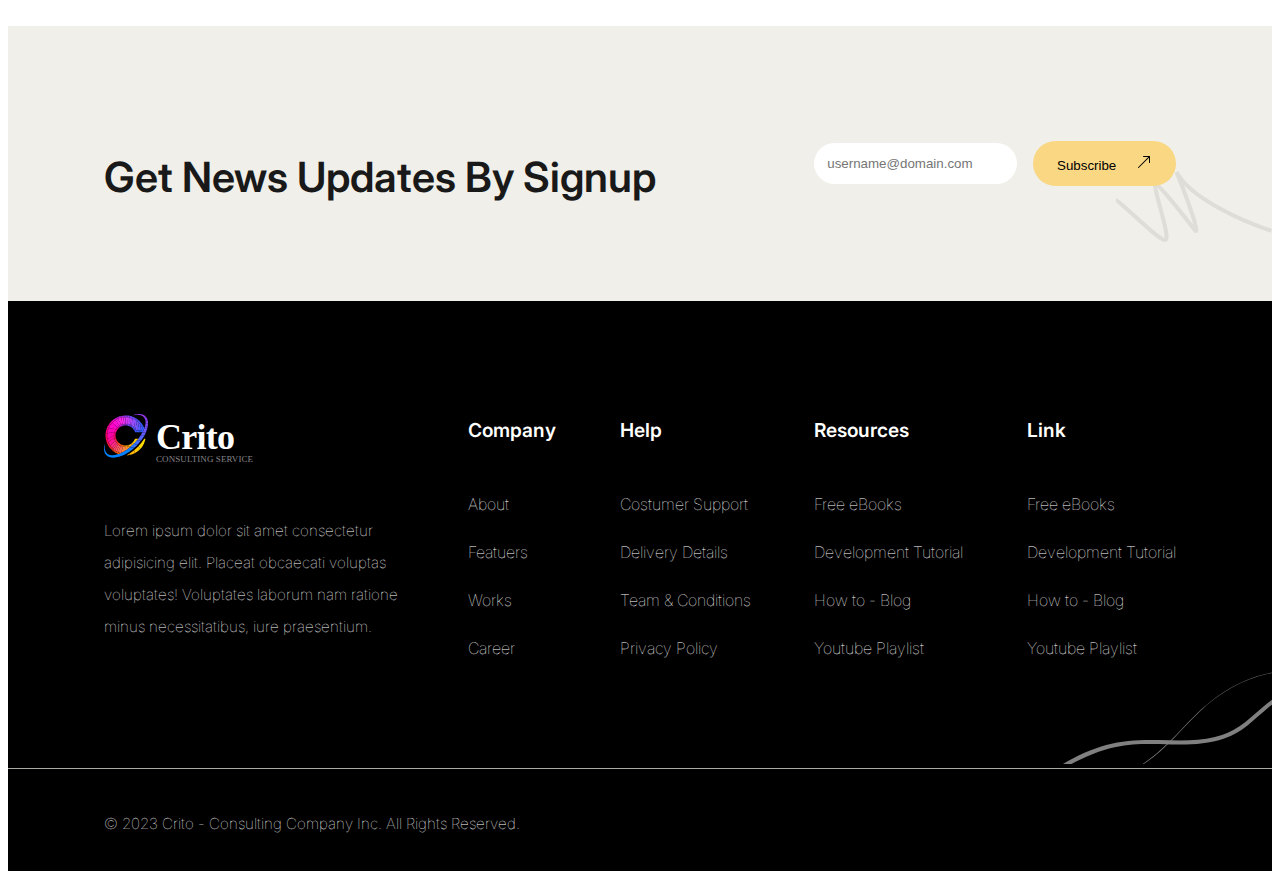
==== commit 170f0712: "Added som slideeffects" ====
--- a/index.html
+++ b/index.html
@@ -9,7 +9,7 @@
     <meta name="keywords" content="consulting, business, digitalization, education, websites">      
     <script src="https://kit.fontawesome.com/4d5d7d75c3.js" crossorigin="anonymous"></script>
     <meta name="keywords" content="Crito, Business advice, Finacial advice, Risk management, Consulting">
-    <link href="https://cdn.jsdelivr.net/npm/bootstrap@5.3.1/dist/css/bootstrap.min.css" rel="stylesheet" integrity="sha384-4bw+/aepP/YC94hEpVNVgiZdgIC5+VKNBQNGCHeKRQN+PtmoHDEXuppvnDJzQIu9" crossorigin="anonymous">
+    <link href="https://cdn.jsdelivr.net/npm/bootstrap@5.3.2/dist/css/bootstrap.min.css" rel="stylesheet" integrity="sha384-T3c6CoIi6uLrA9TneNEoa7RxnatzjcDSCmG1MXxSR1GAsXEV/Dwwykc2MPK8M2HN" crossorigin="anonymous">
     <link rel="stylesheet" href="css/style.css">
     <link rel="icon" href="images/Crito-logo-title.jpeg" type="image/icon">
     <title>Home | Crito</title>
@@ -50,16 +50,13 @@
   <!-- Contact information -->
               <div class="contact-information">
                 <div class="box-content">
-                  <i class="fa-solid fa-phone"></i>
-                  +46 (8) 121 470 50
+                  <i class="fa-solid fa-phone"></i>+46 (8) 121 470 50
                 </div>
                   <div class="box-content">
-                    <i class="fa-regular fa-envelope"></i>
-                    info@crito.com
+                    <a href="mailto:info@crito.com"><i class="fa-regular fa-envelope"></i>info@crito.com</a>
                 </div>
                   <div class="box-content-last">
-                     <i class="fa-solid fa-location-dot"></i>
-                     Sveavägen 31, 111 34 STOCKHOLM
+                     <a href="https://www.google.com/maps/place/Sveav%C3%A4gen+31,+111+34+Stockholm/@59.3310828,18.0387879,13z/data=!4m6!3m5!1s0x465f9d6799554e87:0x6562d2c842903003!8m2!3d59.336637!4d18.0620105!16s%2Fg%2F11c0rp4jyr?entry=ttu"><i class="fa-solid fa-location-dot"></i>Sveavägen 31, 111 34 STOCKHOLM</a>
                   </div>
                 </div>
   <!-- Social media -->
@@ -108,7 +105,7 @@
 <!-- Buttons -->
   <div class="btn">
 <!-- Buttton yellow -->
-      <button class="btn-yellow ">
+      <button class="btn-yellow">
         <a href="counsulting.html">Get counsulting
         <svg class="arrow" xmlns="http://www.w3.org/2000/svg">
         <path fill-rule="evenodd" d="M14 2.5a.5.5 0 0 0-.5-.5h-6a.5.5 0 0 0 0 1h4.793L2.146 13.146a.5.5 0 0 0 .708.708L13 3.707V8.5a.5.5 0 0 0 1 0v-6z"/>
@@ -687,22 +684,6 @@
         <p>Senior Tech Consultant</p>
       </div>
     </div>
-
-
-  </div>
-
-  <!-- "dots" -->
-  <div class="page-end">
-    <svg xmlns="http://www.w3.org/2000/svg" width="120" height="12" viewBox="0 0 120 12">
-      <g id="dot" transform="translate(-900 -6962)">
-        <circle id="dot-2" data-name="dot" cx="6" cy="6" r="6" transform="translate(927 6962)" fill="#191919"/>
-        <circle id="dot-3" data-name="dot" cx="6" cy="6" r="6" transform="translate(900 6962)" fill="#191919" opacity="0.2"/>
-        <circle id="dot-4" data-name="dot" cx="6" cy="6" r="6" transform="translate(954 6962)" fill="#191919" opacity="0.2"/>
-        <circle id="dot-5" data-name="dot" cx="6" cy="6" r="6" transform="translate(981 6962)" fill="#191919" opacity="0.2"/>
-        <circle id="dot-6" data-name="dot" cx="6" cy="6" r="6" transform="translate(1008 6962)" fill="#191919" opacity="0.2"/>
-      </g>
-    </svg>    
-  </div>
   </div>
 
 </section>
@@ -720,7 +701,7 @@
       <h1>What Our Client Says</h1>
   
    <!-- Content -->  
-    <div class="slider">
+    <div class="container-reviews">
     
   <!-- Client 1 Cassandra-->
       <div id="Cassandra" class="slider-item">
@@ -847,9 +828,137 @@
     </div>
 
 
+<!-- Content - 768px-->  
+  <div class="slider">
+    
+  <!-- Client 1 Cassandra-->
+    <div tabindex="1" id="Cassandra" class="slidez">
+              <div class="slider-content">
+                <!-- Stars -->
+                <svg xmlns="http://www.w3.org/2000/svg" width="96" height="16" viewBox="0 0 96 16">
+                  <g id="Star" transform="translate(-330 -7355)">
+                    <g id="carbon:star-filled" transform="translate(330 7355)">
+                      <rect id="carbon:star-filled-2" data-name="carbon:star-filled" width="16" height="16" fill="none"/>
+                      <path id="Vector" d="M9.635,4.61l5.085.74L11.04,8.935,11.91,14,7.36,11.61,2.81,14l.87-5.065L0,5.345,5.085,4.61,7.36,0Z" transform="translate(0.641 1)" fill="#f94d1c"/>
+                    </g>
+                    <g id="carbon:star-filled-3" data-name="carbon:star-filled" transform="translate(350 7355)">
+                      <rect id="carbon:star-filled-4" data-name="carbon:star-filled" width="16" height="16" fill="none"/>
+                      <path id="Vector-2" data-name="Vector" d="M9.635,4.61l5.085.74L11.04,8.935,11.91,14,7.36,11.61,2.81,14l.87-5.065L0,5.345,5.085,4.61,7.36,0Z" transform="translate(0.641 1)" fill="#f94d1c"/>
+                    </g>
+                    <g id="carbon:star-filled-5" data-name="carbon:star-filled" transform="translate(370 7355)">
+                      <rect id="carbon:star-filled-6" data-name="carbon:star-filled" width="16" height="16" fill="none"/>
+                      <path id="Vector-3" data-name="Vector" d="M9.635,4.61l5.085.74L11.04,8.935,11.91,14,7.36,11.61,2.81,14l.87-5.065L0,5.345,5.085,4.61,7.36,0Z" transform="translate(0.641 1)" fill="#f94d1c"/>
+                    </g>
+                    <g id="carbon:star-filled-7" data-name="carbon:star-filled" transform="translate(390 7355)">
+                      <rect id="carbon:star-filled-8" data-name="carbon:star-filled" width="16" height="16" fill="none"/>
+                      <path id="Vector-4" data-name="Vector" d="M9.635,4.61l5.085.74L11.04,8.935,11.91,14,7.36,11.61,2.81,14l.87-5.065L0,5.345,5.085,4.61,7.36,0Z" transform="translate(0.641 1)" fill="#f94d1c"/>
+                    </g>
+                    <g id="carbon:star-filled-9" data-name="carbon:star-filled" transform="translate(410 7355)">
+                      <rect id="carbon:star-filled-10" data-name="carbon:star-filled" width="16" height="16" fill="none"/>
+                      <path id="Vector-5" data-name="Vector" d="M9.635,4.61l5.085.74L11.04,8.935,11.91,14,7.36,11.61,2.81,14l.87-5.065L0,5.345,5.085,4.61,7.36,0Z" transform="translate(0.641 1)" fill="#f94d1c"/>
+                    </g>
+                  </g>
+                </svg>
+                <!-- Picture+name+title -->
+                <p>"Lorem ipsum dolor, sit amet consectetur adipisicing elit. Laudantium libero, ad dignissimos velit qui, dolorum obcaecati cum saepe nesciunt nemo eligendi numquam voluptate"</p>
+                  <div class="foto-name-title">
+                  <img src="images/Image-Cassandra.svg" alt="A picture on Cassandra Warren">
+                  <div class="name-title">
+                  <h3>Cassandra Warren</h3>
+                  <h4>Business Manager, Dorfus</h4>
+                  </div>
+                </div>
+              </div>
+    </div>
+      
+  <!-- Client 2 Amanda-->     
+    <div tabindex="2" id="Amanda" class="slidez">
+              <div class="slider-content">
+              <!-- Stars -->
+              <svg xmlns="http://www.w3.org/2000/svg" width="96" height="16" viewBox="0 0 96 16">
+                    <g id="Star" transform="translate(-330 -7355)">
+                      <g id="carbon:star-filled" transform="translate(330 7355)">
+                        <rect id="carbon:star-filled-2" data-name="carbon:star-filled" width="16" height="16" fill="none"/>
+                        <path id="Vector" d="M9.635,4.61l5.085.74L11.04,8.935,11.91,14,7.36,11.61,2.81,14l.87-5.065L0,5.345,5.085,4.61,7.36,0Z" transform="translate(0.641 1)" fill="#f94d1c"/>
+                      </g>
+                      <g id="carbon:star-filled-3" data-name="carbon:star-filled" transform="translate(350 7355)">
+                        <rect id="carbon:star-filled-4" data-name="carbon:star-filled" width="16" height="16" fill="none"/>
+                        <path id="Vector-2" data-name="Vector" d="M9.635,4.61l5.085.74L11.04,8.935,11.91,14,7.36,11.61,2.81,14l.87-5.065L0,5.345,5.085,4.61,7.36,0Z" transform="translate(0.641 1)" fill="#f94d1c"/>
+                      </g>
+                      <g id="carbon:star-filled-5" data-name="carbon:star-filled" transform="translate(370 7355)">
+                        <rect id="carbon:star-filled-6" data-name="carbon:star-filled" width="16" height="16" fill="none"/>
+                        <path id="Vector-3" data-name="Vector" d="M9.635,4.61l5.085.74L11.04,8.935,11.91,14,7.36,11.61,2.81,14l.87-5.065L0,5.345,5.085,4.61,7.36,0Z" transform="translate(0.641 1)" fill="#f94d1c"/>
+                      </g>
+                      <g id="carbon:star-filled-7" data-name="carbon:star-filled" transform="translate(390 7355)">
+                        <rect id="carbon:star-filled-8" data-name="carbon:star-filled" width="16" height="16" fill="none"/>
+                        <path id="Vector-4" data-name="Vector" d="M9.635,4.61l5.085.74L11.04,8.935,11.91,14,7.36,11.61,2.81,14l.87-5.065L0,5.345,5.085,4.61,7.36,0Z" transform="translate(0.641 1)" fill="#f94d1c"/>
+                      </g>
+                      <g id="carbon:star-filled-9" data-name="carbon:star-filled" transform="translate(410 7355)">
+                        <rect id="carbon:star-filled-10" data-name="carbon:star-filled" width="16" height="16" fill="none"/>
+                        <path id="Vector-5" data-name="Vector" d="M9.635,4.61l5.085.74L11.04,8.935,11.91,14,7.36,11.61,2.81,14l.87-5.065L0,5.345,5.085,4.61,7.36,0Z" transform="translate(0.641 1)" fill="#f94d1c"/>
+                      </g>
+                    </g>
+              </svg>
+            <!-- Picture+name+title -->
+              <p>
+                    "Lorem ipsum dolor, sit amet consectetur adipisicing elit. Laudantium libero, ad dignissimos velit qui, dolorum obcaecati cum saepe nesciunt nemo eligendi numquam voluptate"
+              </p>
+                <div class="foto-name-title">
+                  <img src="images/Image AManda.svg" alt="A picture on Amanda Tulling">
+                  <div class="name-title">
+                  <h3>Amanda Tulling</h3>
+                  <h4>Senior Developer, Square</h4>
+                </div>
+              </div>
+              </div>
+    </div>
+      
+  <!-- Client 3 Jack-->  
+    <div tabindex="3" id="Jack" class="slidez">
+              <div class="slider-content">
+            <!-- Stars -->
+              <svg xmlns="http://www.w3.org/2000/svg" width="96" height="16" viewBox="0 0 96 16">
+                      <g id="Star" transform="translate(-330 -7355)">
+                        <g id="carbon:star-filled" transform="translate(330 7355)">
+                          <rect id="carbon:star-filled-2" data-name="carbon:star-filled" width="16" height="16" fill="none"/>
+                          <path id="Vector" d="M9.635,4.61l5.085.74L11.04,8.935,11.91,14,7.36,11.61,2.81,14l.87-5.065L0,5.345,5.085,4.61,7.36,0Z" transform="translate(0.641 1)" fill="#f94d1c"/>
+                        </g>
+                        <g id="carbon:star-filled-3" data-name="carbon:star-filled" transform="translate(350 7355)">
+                          <rect id="carbon:star-filled-4" data-name="carbon:star-filled" width="16" height="16" fill="none"/>
+                          <path id="Vector-2" data-name="Vector" d="M9.635,4.61l5.085.74L11.04,8.935,11.91,14,7.36,11.61,2.81,14l.87-5.065L0,5.345,5.085,4.61,7.36,0Z" transform="translate(0.641 1)" fill="#f94d1c"/>
+                        </g>
+                        <g id="carbon:star-filled-5" data-name="carbon:star-filled" transform="translate(370 7355)">
+                          <rect id="carbon:star-filled-6" data-name="carbon:star-filled" width="16" height="16" fill="none"/>
+                          <path id="Vector-3" data-name="Vector" d="M9.635,4.61l5.085.74L11.04,8.935,11.91,14,7.36,11.61,2.81,14l.87-5.065L0,5.345,5.085,4.61,7.36,0Z" transform="translate(0.641 1)" fill="#f94d1c"/>
+                        </g>
+                        <g id="carbon:star-filled-7" data-name="carbon:star-filled" transform="translate(390 7355)">
+                          <rect id="carbon:star-filled-8" data-name="carbon:star-filled" width="16" height="16" fill="none"/>
+                          <path id="Vector-4" data-name="Vector" d="M9.635,4.61l5.085.74L11.04,8.935,11.91,14,7.36,11.61,2.81,14l.87-5.065L0,5.345,5.085,4.61,7.36,0Z" transform="translate(0.641 1)" fill="#f94d1c"/>
+                        </g>
+                        <g id="carbon:star-filled-9" data-name="carbon:star-filled" transform="translate(410 7355)">
+                          <rect id="carbon:star-filled-10" data-name="carbon:star-filled" width="16" height="16" fill="none"/>
+                          <path id="Vector-5" data-name="Vector" d="M9.635,4.61l5.085.74L11.04,8.935,11.91,14,7.36,11.61,2.81,14l.87-5.065L0,5.345,5.085,4.61,7.36,0Z" transform="translate(0.641 1)" fill="#f94d1c"/>
+                        </g>
+                      </g>
+              </svg>
+            <!-- Picture+name+title -->
+              <p>"Lorem ipsum dolor, sit amet consectetur adipisicing elit. Laudantium libero, ad dignissimos velit qui, dolorum obcaecati cum saepe nesciunt nemo eligendi numquam voluptate"
+              </p>
+              <div class="foto-name-title">
+                <img src="images/Image Jack.svg " alt="A picture on Jack McDogglas">
+                <div class="name-title">
+                  <h3>Jack McDogglas</h3>
+                  <h4>Key Account Manager, Gobona</h4>
+                </div>
+              </div>
+              </div>
+    </div>   
+  </div>
+
+
   <!-- Button -->
   <div class="end-of-section">
-    <button class="btn-black"><a href="AllReviws.html">All Reviews
+    <button class="btn-black"><a href="AllReviews.html">All Reviews
       <svg class="arrow" xmlns="http://www.w3.org/2000/svg">
       <path fill-rule="evenodd" d="M14 2.5a.5.5 0 0 0-.5-.5h-6a.5.5 0 0 0 0 1h4.793L2.146 13.146a.5.5 0 0 0 .708.708L13 3.707V8.5a.5.5 0 0 0 1 0v-6z"/> 
       </a>
--- a/css/style.css
+++ b/css/style.css
@@ -16,6 +16,7 @@
   h1 {
     text-align: center;
     font-size: 30px;
+    line-height: 2.5rem;
   }
 }
 
@@ -40,6 +41,7 @@
   h4 {
     text-align: center;
     font-size: 14px;
+    margin-bottom: 0rem;
   }
 }
 
@@ -69,14 +71,11 @@
   background-color: #F9D783;
   border-color: #F9D783;
   border-style: none;
-  padding: 0.8rem 2rem;
+  padding: 0.8rem 1.5rem;
   border-radius: 2rem;
-  font-weight: 400;
-  text-decoration: none;
   transition: ease-out 80ms;
 }
 .btn-yellow a {
-  font-weight: 400;
   color: #191919;
   text-decoration: none;
 }
@@ -104,8 +103,7 @@
   background-color: transparent;
   padding: 0.8rem 2rem;
   border: solid 1px #191919;
-  border-radius: 2rem;
-  font-weight: 400;
+  border-radius: 1.5rem;
   transition: ease-out 80ms;
 }
 .btn-transparent a {
@@ -121,7 +119,6 @@
 }
 .btn-transparent:active {
   background-color: #868686;
-  border: #191919;
 }
 @media (max-width: 998px) {
   .btn-transparent {
@@ -136,8 +133,6 @@
   color: #FFFFFF;
   padding: 0.8rem 2rem;
   border-radius: 2rem;
-  font-weight: 400;
-  margin-right: 1rem;
   transition: ease-out 80ms;
 }
 .btn-black a {
@@ -168,6 +163,7 @@
   justify-content: space-between;
   align-items: center;
   background-color: transparent;
+  padding-inline: 0.2rem;
   border: none;
   transition: ease-out 80ms;
 }
@@ -299,6 +295,13 @@
   display: flex;
   align-items: center;
 }
+.header-section-1 header .container .menu .top-menu .contact-information a {
+  text-decoration: none;
+  color: #191919;
+}
+.header-section-1 header .container .menu .top-menu .contact-information a:hover {
+  text-decoration: underline;
+}
 .header-section-1 header .container .menu .top-menu .contact-information .box-content {
   padding-right: 2rem;
   margin-right: 2rem;
@@ -327,13 +330,15 @@
 }
 .header-section-1 header .container .menu .top-menu .social-media a {
   color: #191919;
-  font-size: 1.5rem;
+  font-size: 1.4rem;
   padding: 0.5rem;
+  border-radius: 20%;
+  transition: ease-out 100ms;
 }
 .header-section-1 header .container .menu .top-menu .social-media a:hover {
   color: white;
-  background-color: #000000;
-  border-radius: 20%;
+  background-color: rgba(0, 0, 0, 0.768627451);
+  transition: ease-in 100ms;
 }
 .header-section-1 header .container .menu .top-menu .social-media a:active {
   color: #FFFFFF;
@@ -472,7 +477,7 @@
 }
 @media (max-width: 768px) {
   .section-company-logotypes {
-    padding: 4rem;
+    padding: 2rem;
   }
 }
 .section-company-logotypes .container {
@@ -524,6 +529,12 @@
     flex-direction: column;
     align-items: center;
     padding: 2rem;
+  }
+}
+@media (max-width: 768px) {
+  .section-features .wrapper-grid .my-container {
+    padding: 0rem;
+    border-radius: 1rem;
   }
 }
 .section-features .wrapper-grid .my-container .content {
@@ -546,6 +557,7 @@
   .section-features .wrapper-grid .my-container .content {
     width: 90%;
     margin: 0rem;
+    padding-block: 1rem;
     display: grid;
     grid-template-columns: 1fr;
   }
@@ -576,7 +588,8 @@
     grid-template-columns: 1fr;
     inset: 0;
     padding-inline: 0rem;
-    padding-top: 2rem;
+    padding-top: 0.5rem;
+    padding-bottom: 0rem;
     display: grid;
     grid-template-columns: 1fr;
     justify-items: center;
@@ -691,6 +704,7 @@
 .section-about-company .container .content2 .btn {
   margin-top: 4rem;
   padding: 0rem;
+  border: none;
 }
 @media (max-width: 1200px) {
   .section-about-company .container .content2 .btn {
@@ -711,18 +725,7 @@
 }
 .section-about-company .image-and-text-container .image-samantha {
   width: 100%;
-  height: 100%;
-}
-@media (max-width: 1600px) {
-  .section-about-company .image-and-text-container .image-samantha {
-    width: 300px;
-    height: 346.15px;
-  }
-}
-@media (max-width: 768px) {
-  .section-about-company .image-and-text-container .image-samantha {
-    inset: 0;
-  }
+  height: auto;
 }
 .section-about-company .image-and-text-container .text-container-blue {
   position: absolute;
@@ -778,6 +781,17 @@
   font-size: 0.96rem;
   line-height: 1.8rem;
 }
+@media (max-width: 20px) {
+  .section-about-company .image-and-text-container .text-container-blue .p1 {
+    line-height: 1.5rem;
+    font-size: 0.8rem;
+  }
+}
+@media (max-width: 768px) {
+  .section-about-company .image-and-text-container .text-container-blue p {
+    margin: 0;
+  }
+}
 .section-about-company .playicon {
   margin-right: 0.6rem;
 }
@@ -800,6 +814,7 @@
   height: auto;
   margin: 0;
   padding: 0;
+  z-index: -1;
 }
 @media (max-width: 1800px) {
   .section-our-services {
@@ -812,13 +827,20 @@
 }
 @media (max-width: 768px) {
   .section-our-services {
-    padding: 4rem;
+    padding: 1rem;
   }
 }
 .section-our-services .wrapper-grid {
   background-color: transparent;
   position: relative;
   z-index: 1;
+}
+@media (max-width: 768px) {
+  .section-our-services .wrapper-grid {
+    display: flex;
+    flex-direction: column;
+    align-items: center;
+  }
 }
 .section-our-services .wrapper-grid .container {
   margin: 0;
@@ -855,7 +877,8 @@
 @media (max-width: 768px) {
   .section-our-services .wrapper-grid .grid-container {
     grid-template-columns: 1fr;
-    grid-gap: 3rem;
+    grid-gap: 2rem;
+    padding-bottom: 1rem;
   }
 }
 .section-our-services .wrapper-grid .grid-container .grid-items {
@@ -868,6 +891,7 @@
 @media (max-width: 768px) {
   .section-our-services .wrapper-grid .grid-container .grid-items {
     border: solid 2px rgba(0, 0, 0, 0.132);
+    width: 16rem;
   }
 }
 .section-our-services .wrapper-grid .grid-container .grid-items .line {
@@ -923,6 +947,7 @@
 .section-our-services .end {
   display: flex;
   justify-content: center;
+  z-index: 1;
 }
 
 .section-why-us {
@@ -1066,12 +1091,10 @@
 .section-our-team {
   background-color: #F9D783;
   padding-inline: 18rem;
-  padding-top: 8rem;
-  padding-bottom: 1.8rem;
+  padding-block: 8rem;
 }
 @media (max-width: 1600px) {
   .section-our-team {
-    inset: 0;
     padding-inline: 6rem;
     padding-block: 4rem;
   }
@@ -1097,7 +1120,7 @@
     display: block;
     row-gap: 1rem;
     text-align: center;
-    padding: 2rem;
+    padding: 1rem;
   }
 }
 .section-our-team .yellow {
@@ -1129,18 +1152,15 @@
     width: 250px;
     display: flex;
     overflow-x: scroll;
+    overflow-block: scroll;
     gap: 20px;
     scroll-snap-type: x mandatory;
-    scrollbar-color: black;
     box-shadow: 0px 0px 80px rgba(243, 201, 255, 0.1803921569);
     border-radius: 10px;
   }
-  .section-our-team .slider .slider::-webkit-scrollbar {
-    width: 0;
-  }
   .section-our-team .slider .slider-image {
     display: block;
-    width: 220px;
+    width: 250px;
     height: auto;
     -o-object-fit: cover;
        object-fit: cover;
@@ -1148,9 +1168,6 @@
   .section-our-team .slider .slider-item {
     scroll-snap-align: start;
     width: 240px;
-    -webkit-user-select: none;
-       -moz-user-select: none;
-            user-select: none;
     margin: 0px;
   }
 }
@@ -1166,7 +1183,7 @@
     align-items: center;
     justify-items: center;
     text-align: center;
-    padding-top: 2rem;
+    padding-top: 0rem;
   }
 }
 .section-our-team .slider .text-container {
@@ -1228,7 +1245,7 @@
     border-radius: 1rem;
   }
 }
-.section-testimonial .white-background .slider {
+.section-testimonial .white-background .container-reviews {
   display: grid;
   grid-template-columns: 1fr 1fr 1fr;
   padding-inline: 6rem;
@@ -1239,66 +1256,55 @@
        column-gap: 3rem;
 }
 @media (max-width: 1400px) {
-  .section-testimonial .white-background .slider {
-    inset: 0;
+  .section-testimonial .white-background .container-reviews {
     padding: 2rem;
   }
 }
 @media (max-width: 998px) {
-  .section-testimonial .white-background .slider {
+  .section-testimonial .white-background .container-reviews {
     padding: 1rem;
   }
 }
 @media (max-width: 840px) {
-  .section-testimonial .white-background .slider {
-    padding: 1rem;
-    -moz-column-gap: 2rem;
-         column-gap: 2rem;
-    inset: 0;
-    overflow-x: scroll;
-    border: solid 2px #F0EFE9;
-    scroll-snap-type: x mandatory;
-    border-radius: 10px;
+  .section-testimonial .white-background .container-reviews {
+    display: none;
   }
 }
 @media (max-width: 840px) {
-  .section-testimonial .white-background .slider .slider-item {
-    display: flex;
-    align-items: center;
-    justify-items: center;
+  .section-testimonial .white-background .container-reviews .slider-item {
     text-align: left;
-    scroll-snap-align: start;
     padding-inline: 2rem;
-    inset: 0;
-  }
-}
-@media (max-width: 1400px) {
-  .section-testimonial .white-background .slider .slider-item {
-    inset: 0;
+  }
+}
+.section-testimonial .slider {
+  display: none;
+}
+@media (max-width: 840px) {
+  .section-testimonial .slider {
+    display: block;
+    margin: auto;
+  }
+}
+.section-testimonial .slider .slide {
+  animation-name: slide;
+  animation-duration: 4s;
+}
+@keyframes slide {
+  0% {
+    opacity: 0;
+  }
+  25% {
+    opacity: 1;
+  }
+  75% {
+    opacity: 1;
+  }
+  100% {
+    opacity: 0;
   }
 }
 .section-testimonial .slider-content {
-  inset: 0;
   border-radius: 1rem;
-}
-@media (max-width: 768px) {
-  .section-testimonial .slider-content {
-    width: 280px;
-    display: flex;
-    flex-direction: column;
-    align-items: center;
-    justify-items: center;
-  }
-  .section-testimonial .slider-content .slider-image {
-    display: block;
-    width: 250px;
-    -o-object-fit: cover;
-       object-fit: cover;
-    -webkit-user-select: none;
-       -moz-user-select: none;
-            user-select: none;
-    pointer-events: none;
-  }
 }
 .section-testimonial .slider-content p {
   padding-top: 1rem;
@@ -1309,6 +1315,11 @@
 }
 .section-testimonial .slider-content .foto-name-title {
   display: flex;
+}
+@media (max-width: 768px) {
+  .section-testimonial .slider-content .foto-name-title {
+    justify-content: center;
+  }
 }
 .section-testimonial .slider-content .foto-name-title .name-title {
   display: block;
@@ -1326,6 +1337,11 @@
   display: flex;
   justify-content: center;
   padding: 4rem;
+}
+@media (max-width: 840px) {
+  .section-testimonial .end-of-section {
+    padding: 1.5rem;
+  }
 }
 
 .section.section-article {
@@ -1362,7 +1378,7 @@
     text-align: center;
     margin-top: 1rem;
     margin-bottom: 2rem;
-    width: 16rem;
+    width: 90%;
   }
 }
 @media (max-width: 998px) {
@@ -1428,7 +1444,7 @@
   margin-left: -0.08rem;
 }
 .section.section-article .slider-mobilversion {
-  width: 320px;
+  width: 90%;
   border: solid 1px #F0EFE9;
   border-radius: 1rem;
   display: flex;
@@ -1456,7 +1472,7 @@
   margin-top: 8rem;
 }
 .section.section-article .slider-mobilversion .articels {
-  width: 320px;
+  width: 90%;
   display: grid;
   grid-template-columns: 1fr;
   justify-items: center;
@@ -1570,6 +1586,13 @@
     margin: 1rem;
   }
 }
+@media (max-width: 324px) {
+  .section-get-news .my-container .input {
+    padding: 0.5rem;
+    margin: 0rem;
+    margin-bottom: 0.8rem;
+  }
+}
 .section-get-news .my-container .input:active {
   border: none;
 }
@@ -1634,7 +1657,7 @@
     border: solid 1px #82beff;
     padding: 1rem;
     border-radius: 1rem;
-    width: 300px;
+    width: 95%;
     grid-column: 1/2;
     grid-row: 2/3;
   }
@@ -1642,7 +1665,7 @@
     border: solid 1px #fd8968;
     padding: 1rem;
     border-radius: 1rem;
-    width: 300px;
+    width: 95%;
     grid-column: 2/3;
     grid-row: 2/3;
   }
@@ -1650,7 +1673,7 @@
     border: solid 1px #fcc3b4;
     padding: 1rem;
     border-radius: 1rem;
-    width: 300px;
+    width: 95%;
     grid-column: 1/2;
     grid-row: 3/4;
   }
@@ -1658,7 +1681,7 @@
     border: solid 1px #fffd75;
     padding: 1rem;
     border-radius: 1rem;
-    width: 300px;
+    width: 95%;
     grid-column: 2/3;
     grid-row: 3/4;
   }
@@ -1737,7 +1760,7 @@
     margin: auto;
     text-align: center;
     padding: 0rem;
-    width: 320px;
+    width: 100%;
     gap: 1rem;
   }
   .footer .page-end .copy-right {
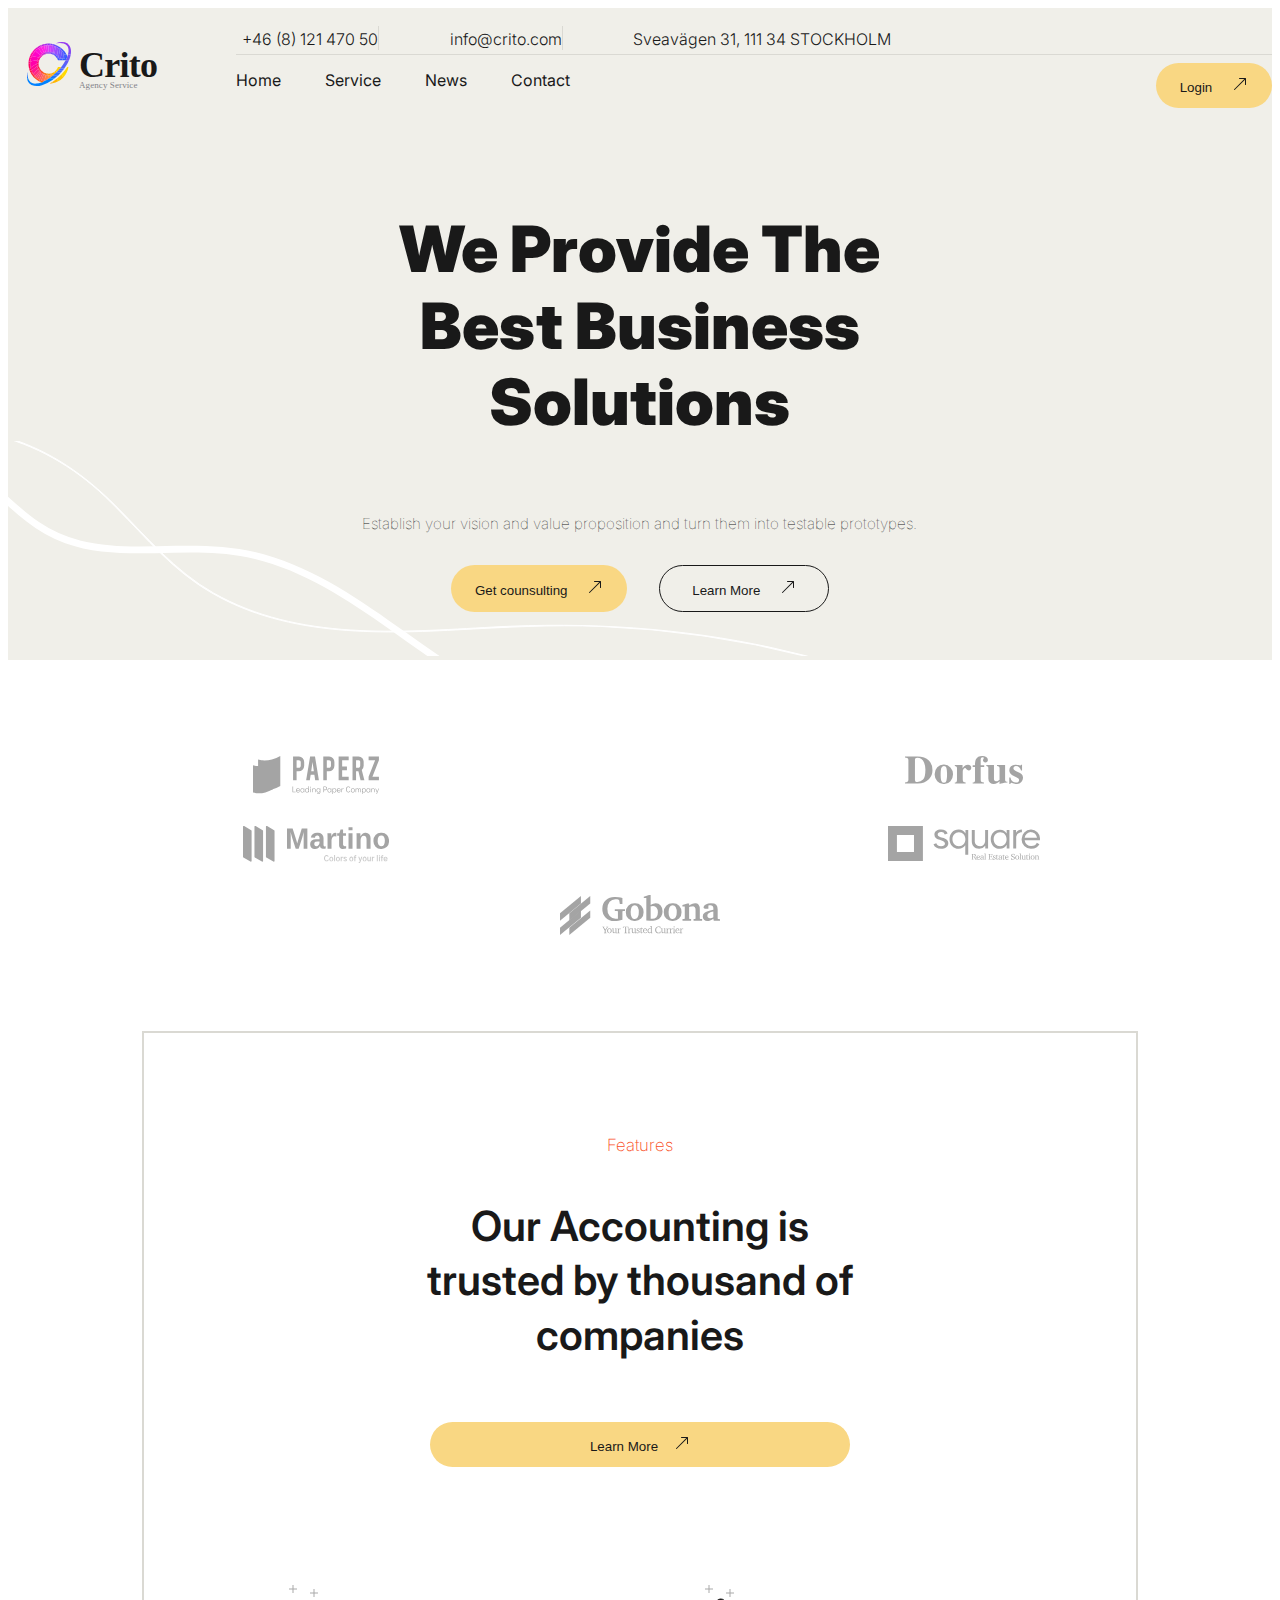
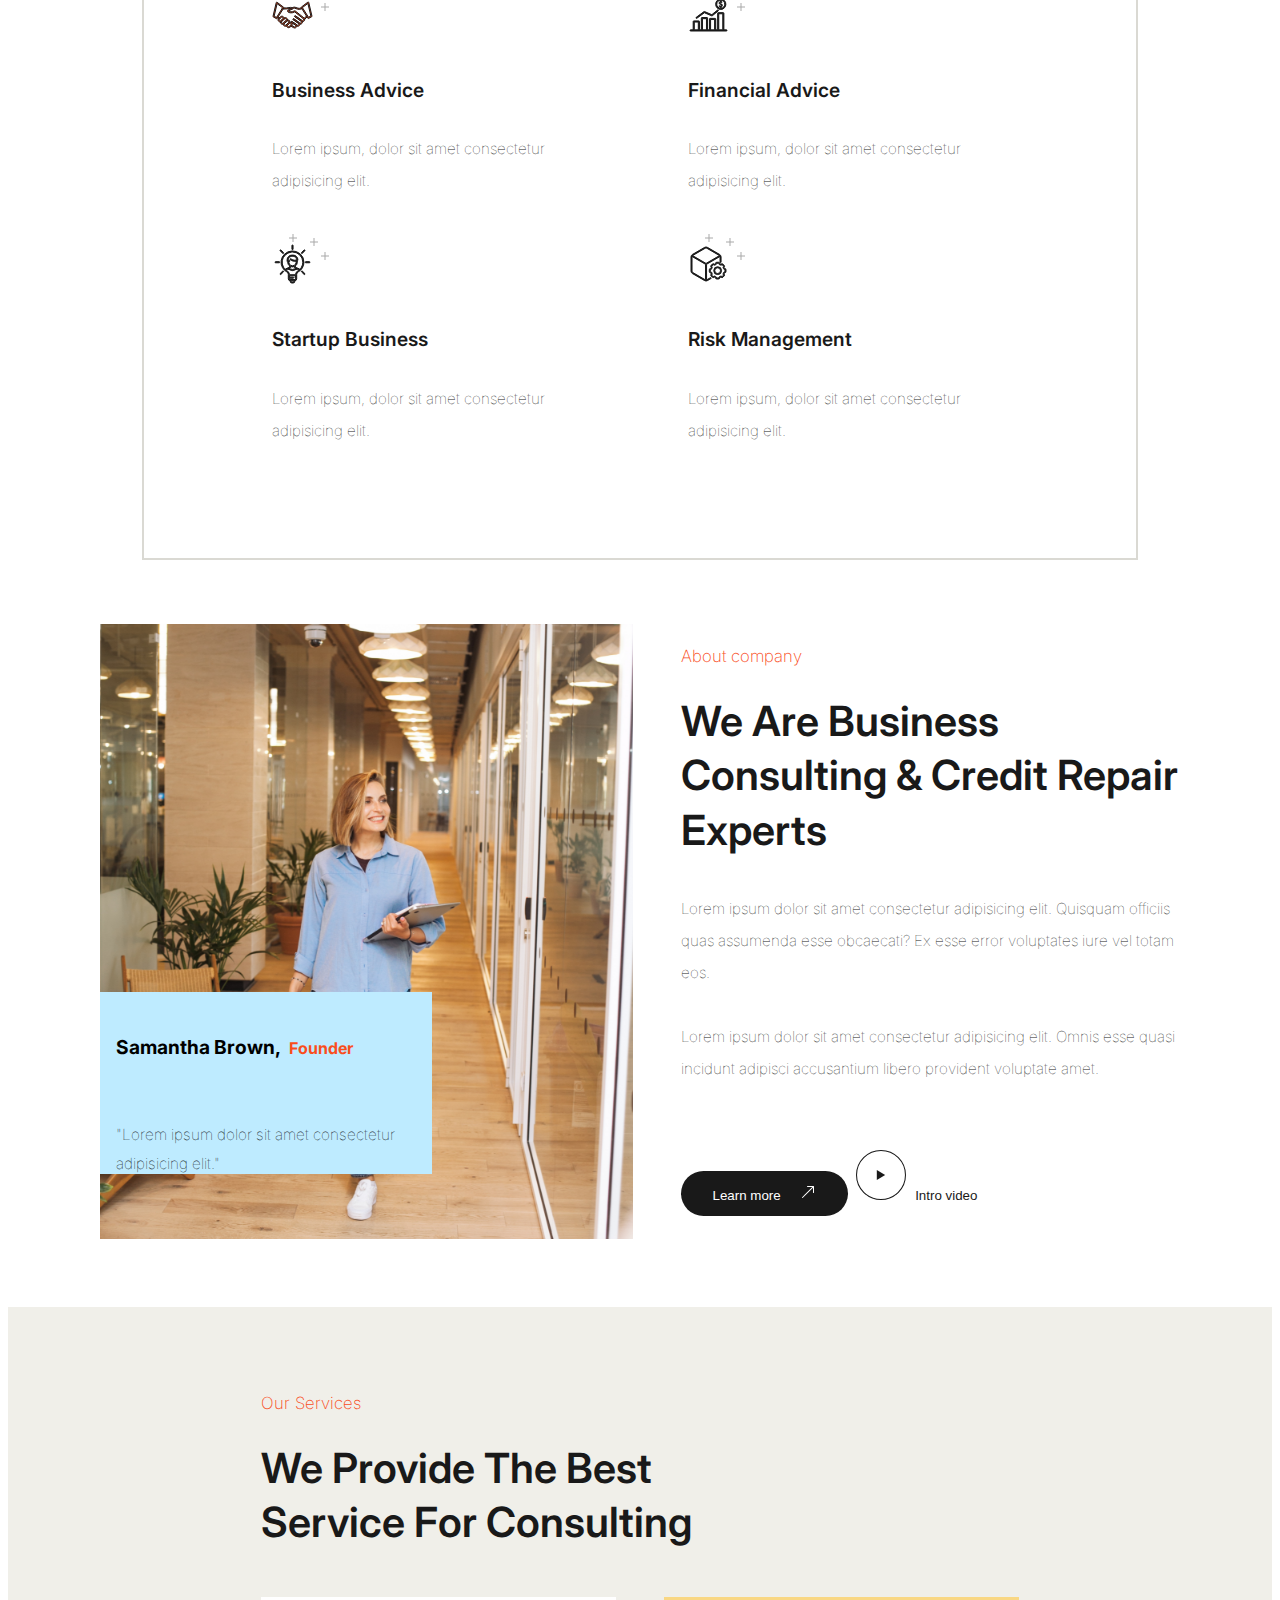
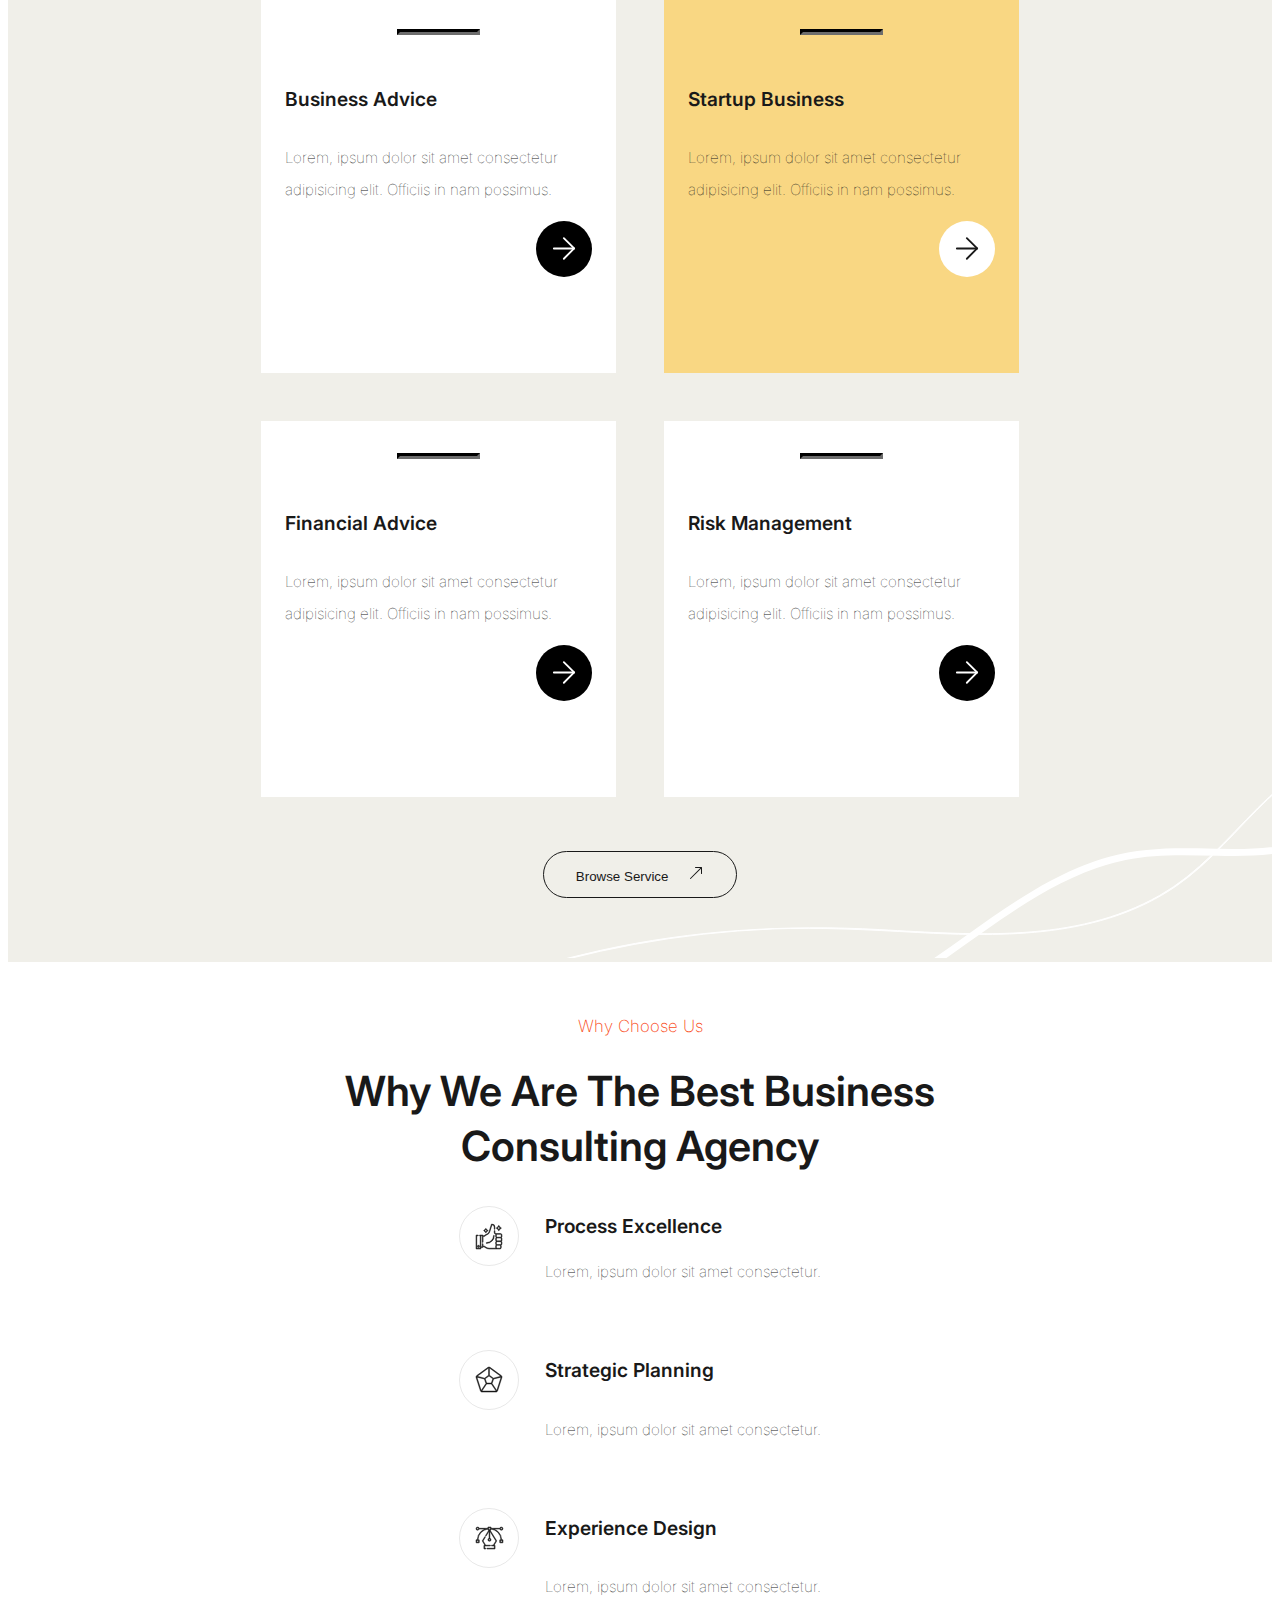
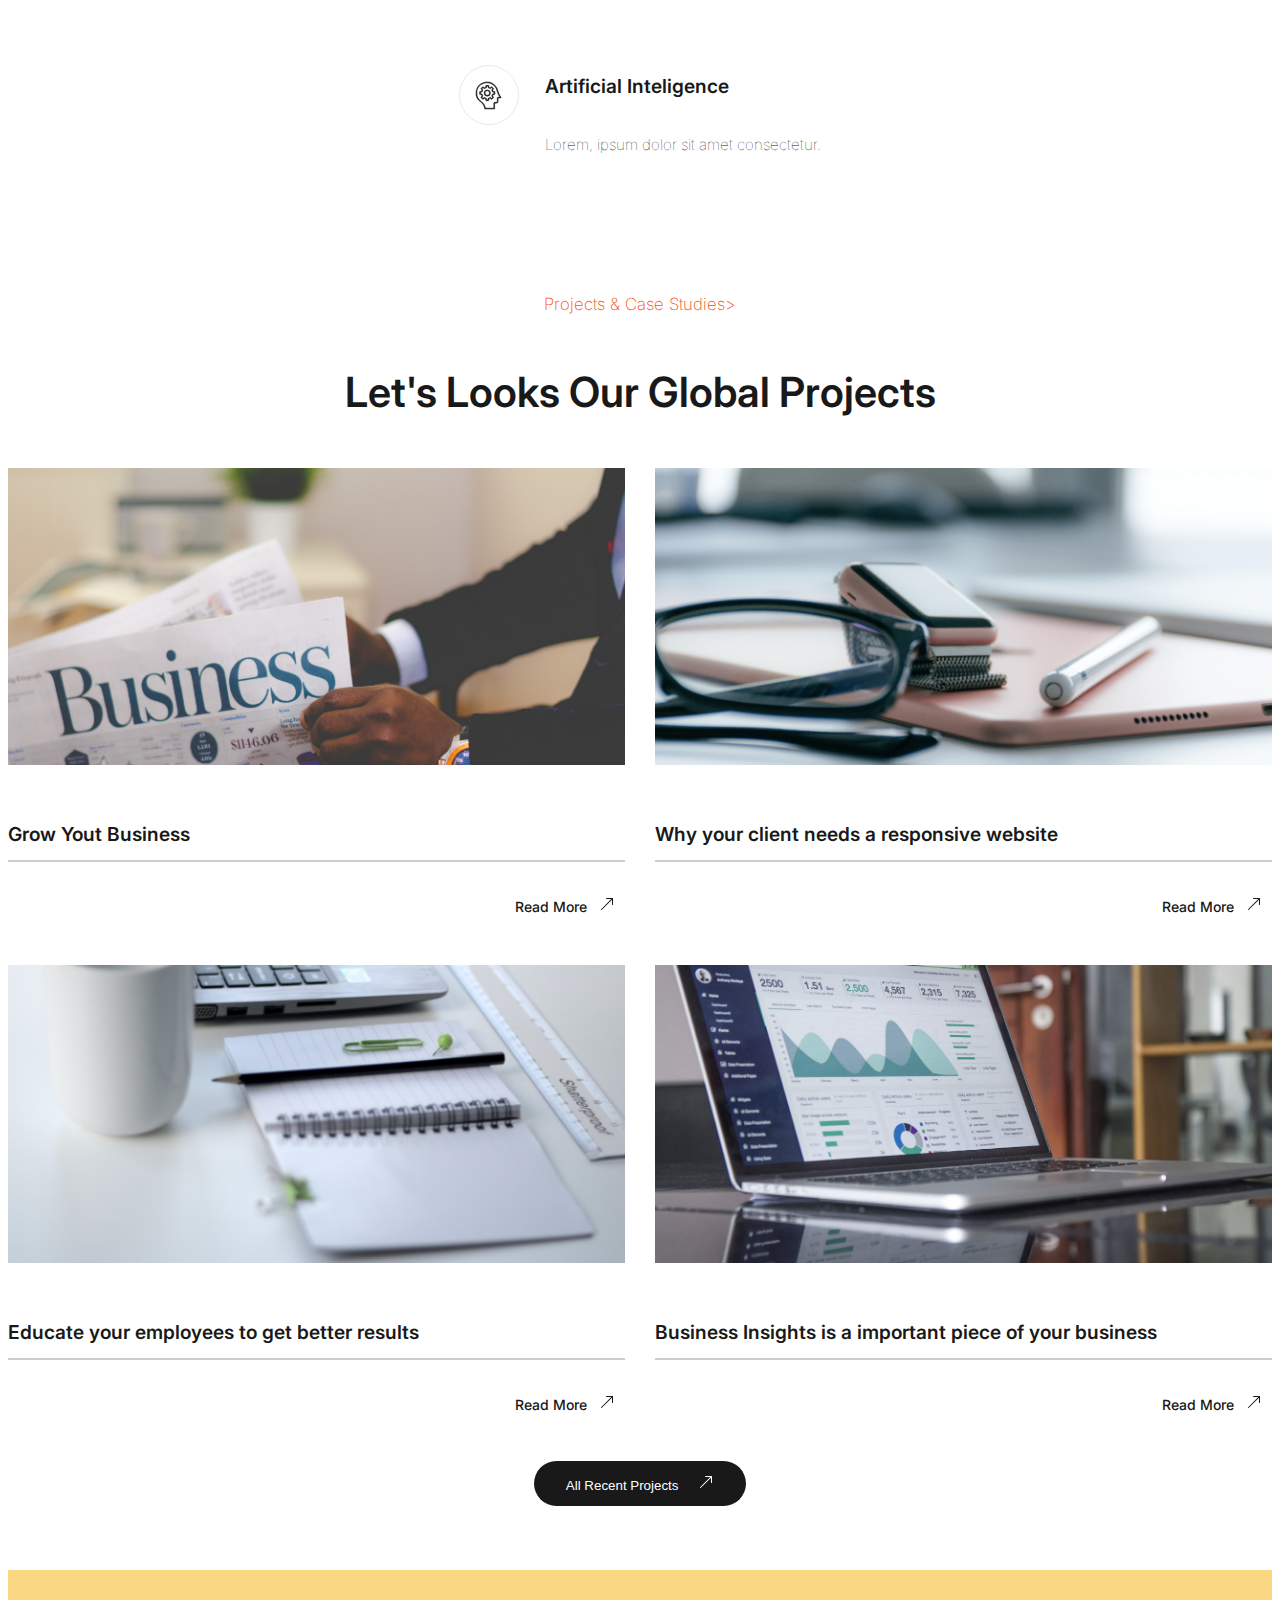
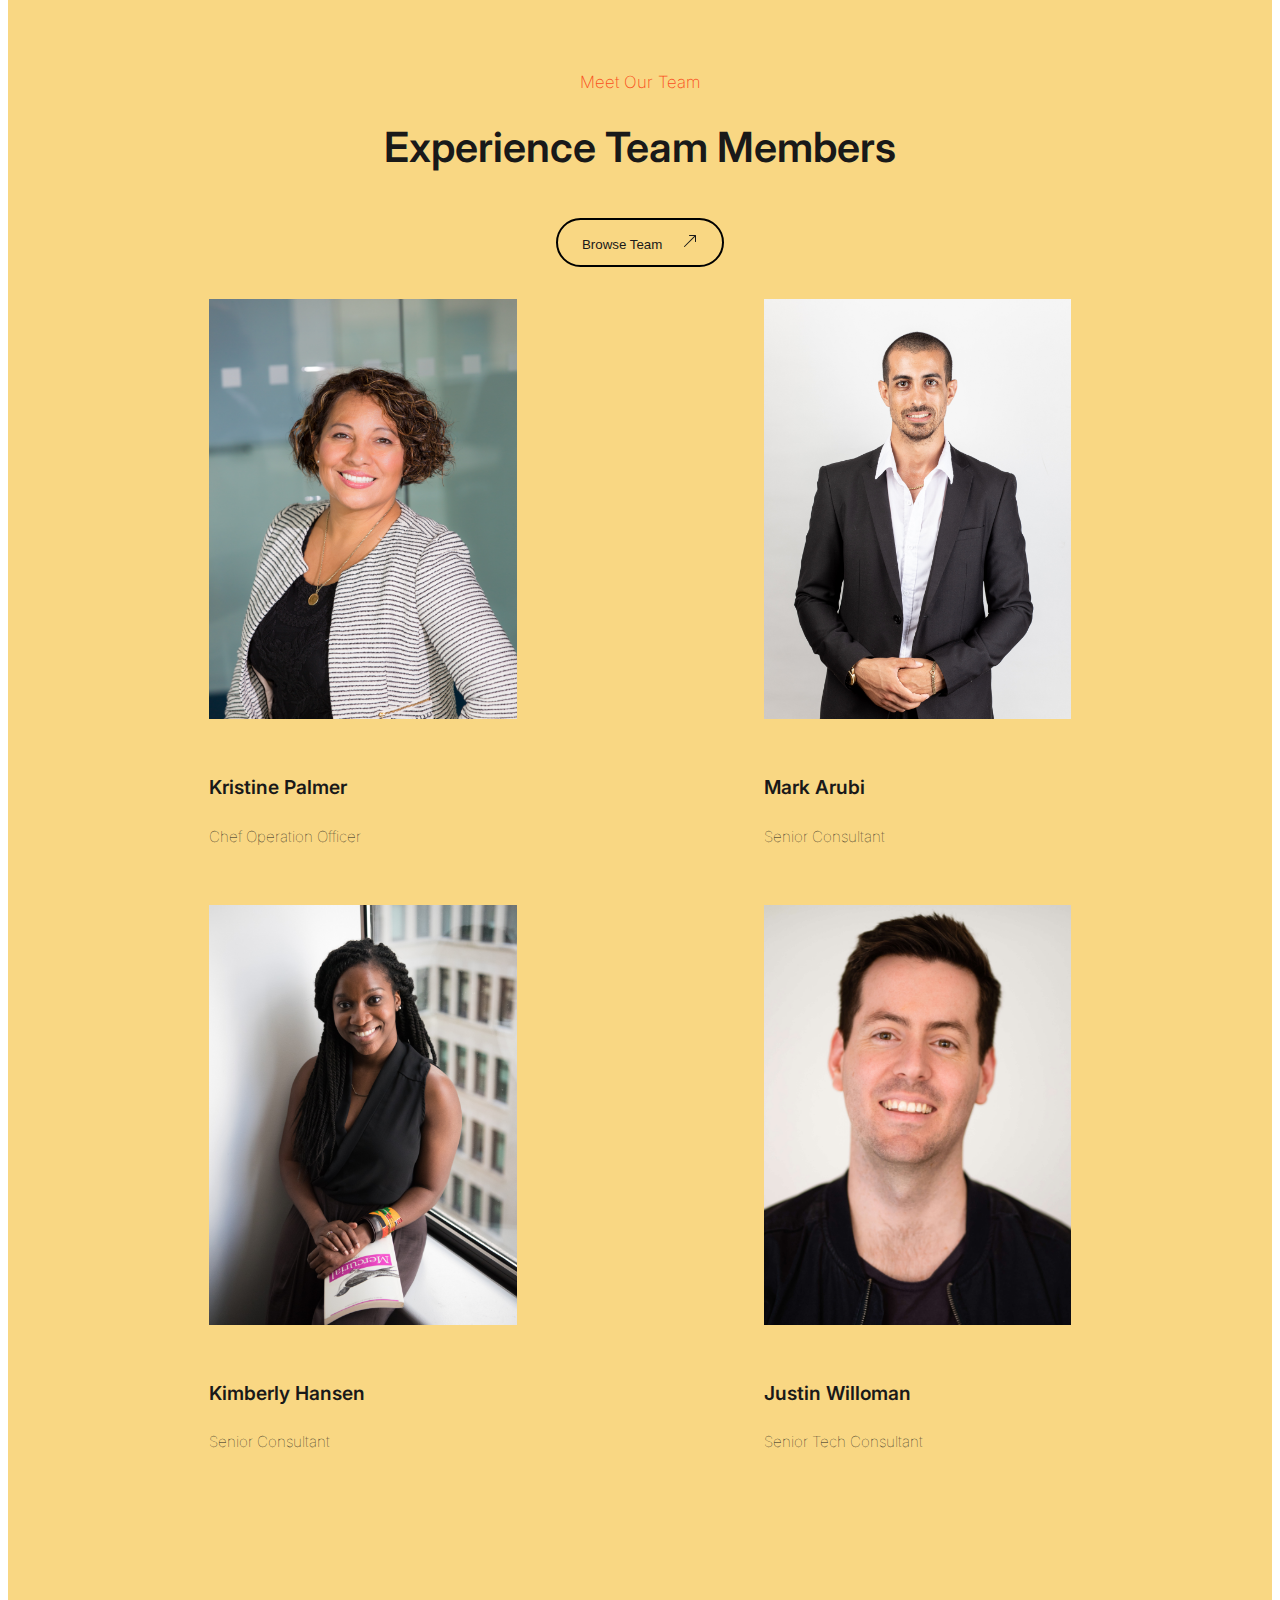
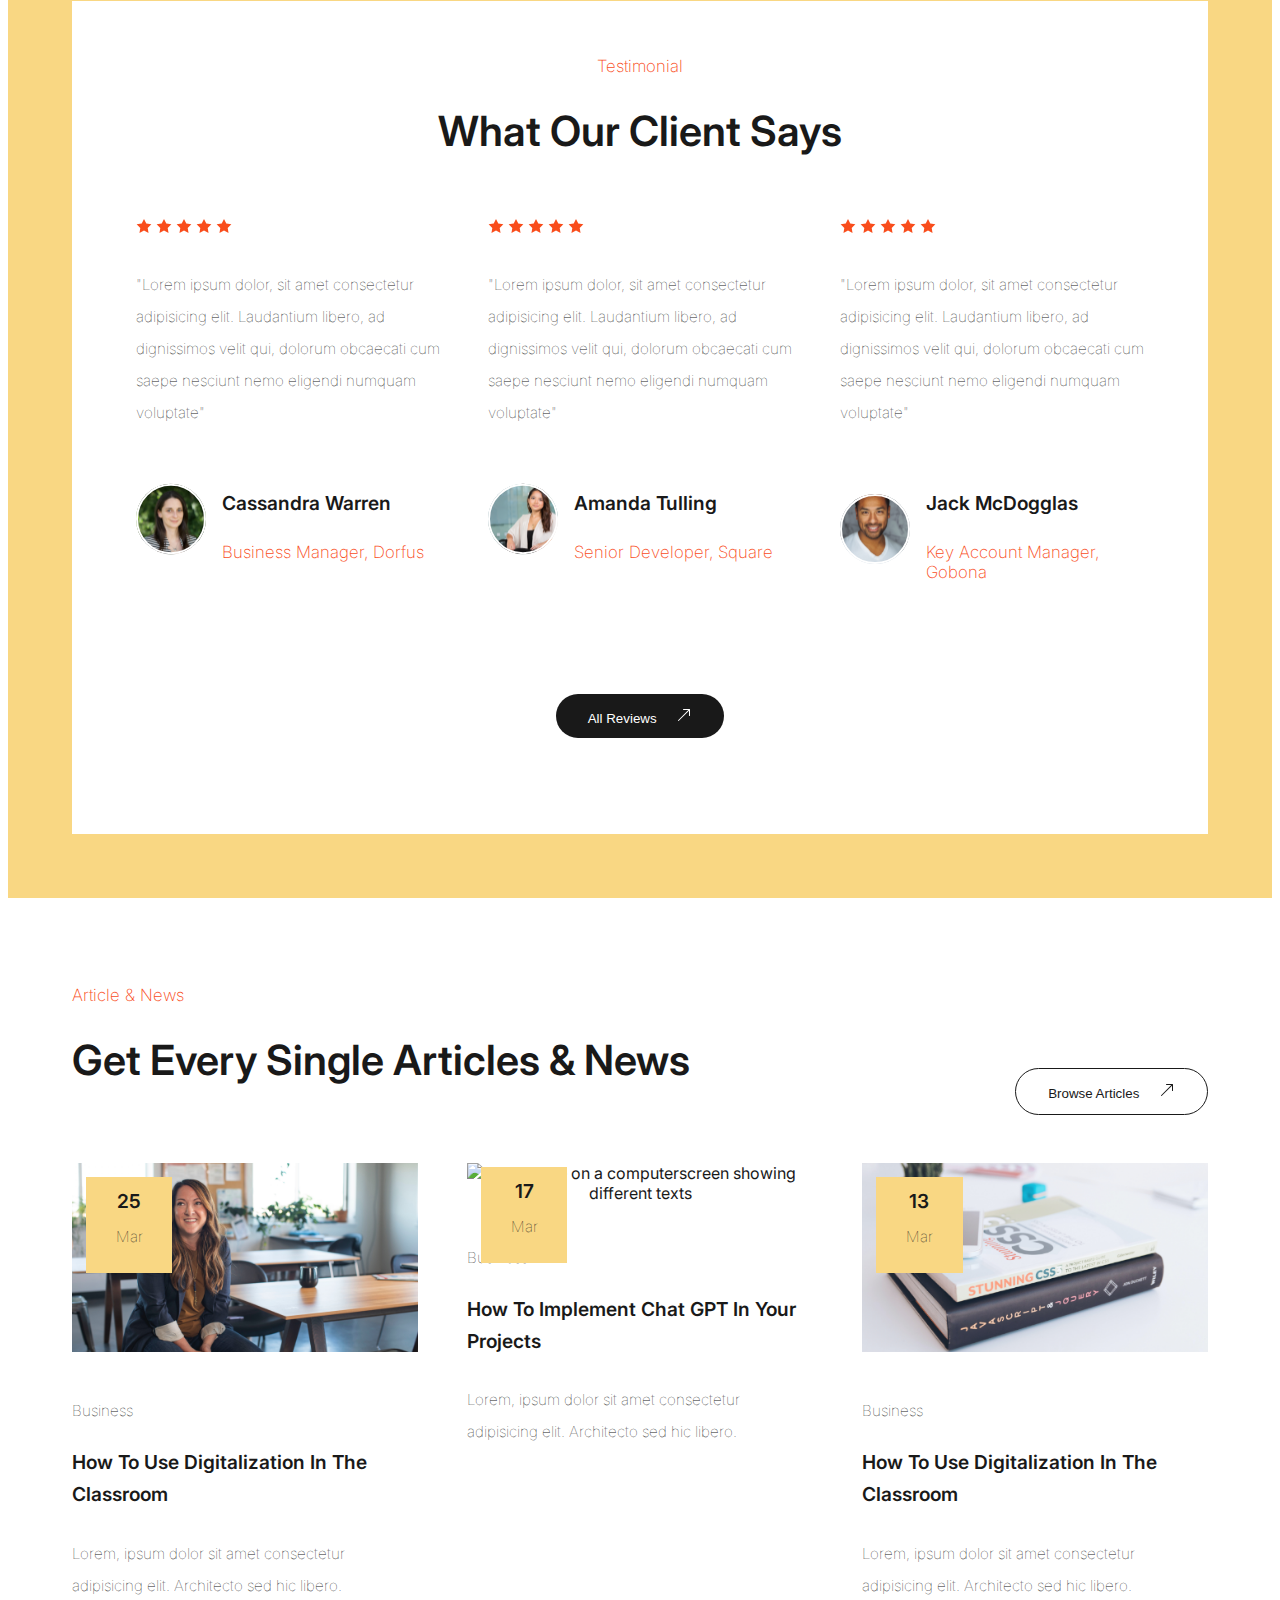
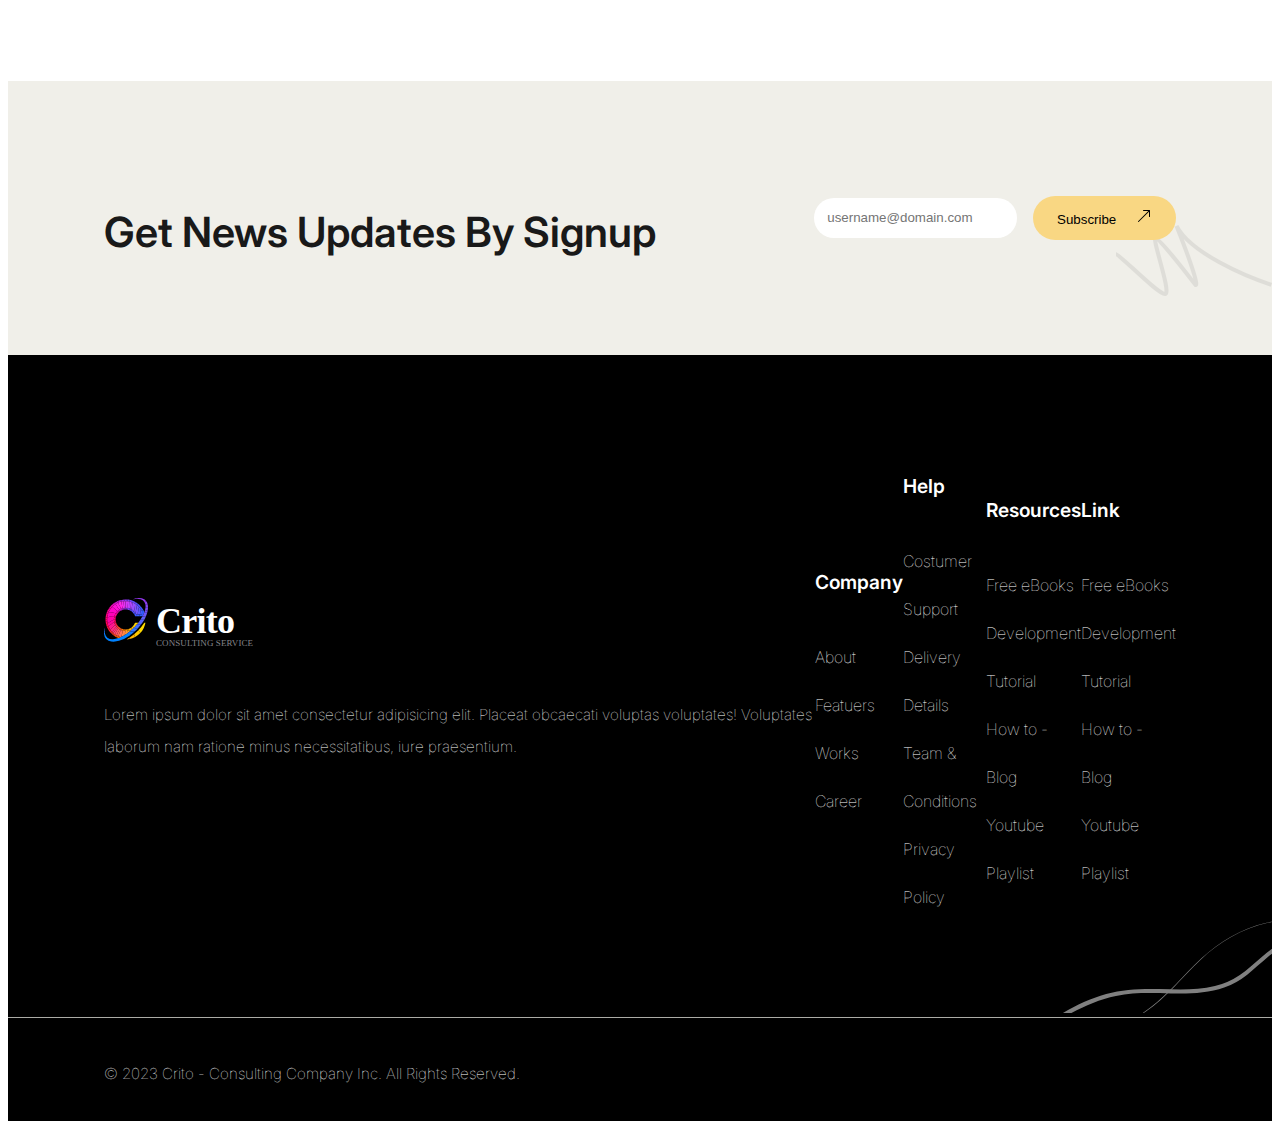
==== commit 571dacf0: "Made some small changes - most pages are finished in both mobil and detoskop-mode." ====
--- a/index.html
+++ b/index.html
@@ -18,7 +18,8 @@
 <!-- Body start -->
 <body>
 
-<div class="header-section-1">
+<!-- HEADER & SECTION 1 - DIV-->
+<div class="header-and-section-1">
 
 <!-- HEADER-->
 <header>
@@ -127,7 +128,6 @@
 
 </div>
 
-
 <!-- 2. SECOND SECTION / "Company logotypes" -->
 <section class="section-company-logotypes">
   <div class="container">
@@ -138,7 +138,6 @@
     <img class="logo gabona" src="images/Gobana logo.svg" alt="Gabona logotype">
   </div>
 </section>
-
 
 
 <!-- 3. THIRD SECTION / "Features" -->
@@ -267,7 +266,6 @@
 </section>
 
 
-
 <!-- 4. FORTH SECTION / "About comapny" -->
 <section class="section-about-company">
   
@@ -318,7 +316,6 @@
 </section>
 
 
-
 <!-- 5. FIFTH SECTION / "Our Services" -->
 <section class="section-our-services">
 
@@ -344,7 +341,7 @@
   
 <!-- button 1 -->
     <div class="circlearrow">
-      <button class="btn-round-black"><a href="services.html">
+      <button class="btn-round"><a href="services.html">
         <svg class=arrow-in-circle xmlns="http://www.w3.org/2000/svg" viewBox="0 0 35.517 35.517">
           <g id="Arrow_right_up" data-name="Arrow right up" transform="translate(7.51 -20.49) rotate(30)">
           <path id="Vector" d="M0,0H26V26H0Z" transform="translate(15 15)" fill="none"/>
@@ -363,7 +360,7 @@
   <h3>Startup Business</h3>
   <p>Lorem, ipsum dolor sit amet consectetur adipisicing elit. Officiis in nam possimus.</p>
   <div class="circlearrow">
-    <button class="btn-round-white"><a href="services.html">
+    <button class="btn-round white"><a href="services.html">
         <svg class=arrow-in-circle xmlns="http://www.w3.org/2000/svg" viewBox="0 0 35.517 35.517">
         <g id="Arrow_right_up" data-name="Arrow right up" transform="translate(7.51 -20.49) rotate(30)">
         <path id="Vector" d="M0,0H26V26H0Z" transform="translate(15 15)" fill="none"/>
@@ -384,7 +381,7 @@
     <h3>Financial Advice</h3>
     <p>Lorem, ipsum dolor sit amet consectetur adipisicing elit. Officiis in nam possimus.</p>
     <div class="circlearrow">
-      <button class="btn-round-black"><a href="services.html">
+      <button class="btn-round"><a href="services.html">
         <svg class=arrow-in-circle xmlns="http://www.w3.org/2000/svg" viewBox="0 0 35.517 35.517">
           <g id="Arrow_right_up" data-name="Arrow right up" transform="translate(7.51 -20.49) rotate(30)">
           <path id="Vector" d="M0,0H26V26H0Z" transform="translate(15 15)" fill="none"/>
@@ -403,7 +400,7 @@
     <h3>Risk Management</h3>
     <p>Lorem, ipsum dolor sit amet consectetur adipisicing elit. Officiis in nam possimus.</p>
     <div class="circlearrow">
-      <button class="btn-round-black"><a href="services.html">
+      <button class="btn-round"><a href="services.html">
         <svg class=arrow-in-circle xmlns="http://www.w3.org/2000/svg" viewBox="0 0 35.517 35.517">
           <g id="Arrow_right_up" data-name="Arrow right up" transform="translate(7.51 -20.49) rotate(30)">
           <path id="Vector" d="M0,0H26V26H0Z" transform="translate(15 15)" fill="none"/>
@@ -431,7 +428,6 @@
 </div>
 
 </section>
-
 
 
 <!-- 6. SIXTH SECTION / "Why Choose Us"-->
@@ -559,7 +555,6 @@
 </section>
 
 
-
 <!-- 7. SEVENTH SECTION / "Projects and Case Studies" -->
 <section class="section-project-and-case">
   
@@ -687,7 +682,6 @@
   </div>
 
 </section>
-
 
 
 <!-- 9. NINTH SECTION / "Testimonial" -->
@@ -828,7 +822,7 @@
     </div>
 
 
-<!-- Content - 768px-->  
+<!-- Content - max-width-768px-->  
   <div class="slider">
     
   <!-- Client 1 Cassandra-->
@@ -968,7 +962,6 @@
 </section>
 
 
-
 <!-- 10. TENTH SECTION / "Article & News" -->
 <section class="section section-article">
   <div class="header">
@@ -1083,7 +1076,6 @@
 </section>
 
 
-
 <!-- 11. ELEVENTH SECTION / "Get news updates by signup" -->
 <section class="section-get-news">
 
@@ -1107,7 +1099,6 @@
 
 <!-- FOOTER -->
 <section class="footer">
-
   <div class="wrapper-grid">
     
     <div class="design-element-4">
--- a/css/style.css
+++ b/css/style.css
@@ -3,8 +3,6 @@
 html, body {
   color: #191919;
   font-family: "Inter", sans-serif;
-  font-size: 1rem;
-  font-weight: 400;
 }
 
 h1 {
@@ -23,7 +21,7 @@
 h3 {
   font-size: 1.2rem;
   font-weight: 600;
-  line-height: 150%;
+  line-height: 2rem;
 }
 @media (max-width: 768px) {
   h3 {
@@ -210,24 +208,23 @@
   display: none;
 }
 
-.header-section-1 header {
+.header-and-section-1 header {
   background-color: #F0EFE9;
-  position: sticky;
 }
 @media (max-width: 992px) {
-  .header-section-1 header {
+  .header-and-section-1 header {
     position: sticky;
     top: 0;
     z-index: 10;
   }
 }
-.header-section-1 header .container {
+.header-and-section-1 header .container {
   display: flex;
   justify-content: space-between;
   gap: 2rem;
   padding: 0rem;
 }
-.header-section-1 header .container #menu {
+.header-and-section-1 header .container #menu {
   display: none;
   background-color: #F0EFE9;
   color: #fff;
@@ -238,194 +235,191 @@
   border-radius: 1rem;
   text-align: center;
 }
-.header-section-1 header .container .menu-border {
+.header-and-section-1 header .container .menu-border {
   border: solid 2px #DAD9D3;
 }
-.header-section-1 header .container #menu ul {
+.header-and-section-1 header .container #menu ul {
   list-style-type: none;
   padding-inline: 10px;
   margin: 0px;
 }
-.header-section-1 header .container #menu li {
+.header-and-section-1 header .container #menu li {
   padding: 0.5rem;
 }
-.header-section-1 header .container #menu li a {
+.header-and-section-1 header .container #menu li a {
   text-decoration: none;
   color: #191919;
 }
-.header-section-1 header .container #menu li a:hover {
+.header-and-section-1 header .container #menu li a:hover {
   color: #868686;
   border-bottom: solid 1px #868686;
 }
-.header-section-1 header .container #menu li a:active {
+.header-and-section-1 header .container #menu li a:active {
   color: #DAD9D3;
 }
-.header-section-1 header .container .menu-bars {
+.header-and-section-1 header .container .menu-bars {
   font-size: 30px;
   background-color: #F0EFE9;
   border: none;
   padding-right: 20px;
 }
-.header-section-1 header .container .menu-bars:active {
+.header-and-section-1 header .container .menu-bars:active {
   color: #868686;
 }
 @media (min-width: 995px) {
-  .header-section-1 header .container .menu-bars {
+  .header-and-section-1 header .container .menu-bars {
     display: none;
   }
 }
-.header-section-1 header .container .menu {
+.header-and-section-1 header .container .menu {
   display: none;
   padding-top: 1rem;
 }
 @media (min-width: 995px) {
-  .header-section-1 header .container .menu {
+  .header-and-section-1 header .container .menu {
     display: block;
     width: 1200px;
   }
 }
-.header-section-1 header .container .menu .top-menu {
+.header-and-section-1 header .container .menu .top-menu {
   display: flex;
   justify-content: space-between;
   border-bottom: 0.1rem solid #DAD9D3;
   padding-bottom: 0.2rem;
   align-items: center;
 }
-.header-section-1 header .container .menu .top-menu .contact-information {
+.header-and-section-1 header .container .menu .top-menu .contact-information {
   display: flex;
   align-items: center;
 }
-.header-section-1 header .container .menu .top-menu .contact-information a {
+.header-and-section-1 header .container .menu .top-menu .contact-information a {
   text-decoration: none;
   color: #191919;
 }
-.header-section-1 header .container .menu .top-menu .contact-information a:hover {
+.header-and-section-1 header .container .menu .top-menu .contact-information a:hover {
   text-decoration: underline;
 }
-.header-section-1 header .container .menu .top-menu .contact-information .box-content {
-  padding-right: 2rem;
-  margin-right: 2rem;
+.header-and-section-1 header .container .menu .top-menu .contact-information .box-content {
+  margin-right: 4rem;
   border-right: 1px solid #DAD9D3;
   font-family: "Inter", sans-serif;
   font-size: 1rem;
   font-weight: 300;
 }
-.header-section-1 header .container .menu .top-menu .contact-information .box-content i {
+.header-and-section-1 header .container .menu .top-menu .contact-information .box-content i {
   margin-right: 0.4rem;
   font-size: 1.2rem;
   color: #666666;
 }
-.header-section-1 header .container .menu .top-menu .contact-information .box-content-last {
-  margin-right: 2rem;
-  padding-right: 2rem;
-  font-family: "Inter", sans-serif;
+.header-and-section-1 header .container .menu .top-menu .contact-information .box-content-last {
   font-size: 1rem;
   font-weight: 300;
   border: none;
 }
-.header-section-1 header .container .menu .top-menu .contact-information .box-content-last i {
+.header-and-section-1 header .container .menu .top-menu .contact-information .box-content-last i {
   margin-right: 0.4rem;
   font-size: 1.2rem;
   color: #666666;
 }
-.header-section-1 header .container .menu .top-menu .social-media a {
+.header-and-section-1 header .container .menu .top-menu .social-media a {
   color: #191919;
   font-size: 1.4rem;
-  padding: 0.5rem;
-  border-radius: 20%;
+  margin: 0.35rem;
+  padding: 0.15rem;
+  border-radius: 18%;
   transition: ease-out 100ms;
 }
-.header-section-1 header .container .menu .top-menu .social-media a:hover {
+.header-and-section-1 header .container .menu .top-menu .social-media a:hover {
   color: white;
   background-color: rgba(0, 0, 0, 0.768627451);
   transition: ease-in 100ms;
 }
-.header-section-1 header .container .menu .top-menu .social-media a:active {
+.header-and-section-1 header .container .menu .top-menu .social-media a:active {
   color: #FFFFFF;
   background-color: #868686;
 }
-.header-section-1 header .container .menu .main-menu {
+.header-and-section-1 header .container .menu .main-menu {
   display: flex;
   justify-content: space-between;
   align-items: center;
-  padding-top: 1rem;
-}
-.header-section-1 header .container .menu .main-menu nav {
-  height: 40px;
-}
-.header-section-1 header .container .menu .main-menu nav a {
+  padding-top: 0.5rem;
+}
+.header-and-section-1 header .container .menu .main-menu nav {
+  height: 30px;
+}
+.header-and-section-1 header .container .menu .main-menu nav a {
   display: inline-block;
   color: #191919;
   text-decoration: none;
   margin-right: 2.5rem;
 }
-.header-section-1 header .container .menu .main-menu nav a:hover {
+.header-and-section-1 header .container .menu .main-menu nav a:hover {
   border-bottom: solid 1px #666666;
 }
-border .header-section-1 header .container .menu .main-menu nav a:hover:active {
+border .header-and-section-1 header .container .menu .main-menu nav a:hover:active {
   color: #868686;
   border-bottom: solid 1px #868686;
 }
-.header-section-1 .section-showcase {
+.header-and-section-1 .section-showcase {
   background-color: #F0EFE9;
   padding-top: 2rem;
   position: relative;
 }
-.header-section-1 .section-showcase .design-element {
+.header-and-section-1 .section-showcase .design-element {
   position: absolute;
   left: 0;
   bottom: 0;
   z-index: 0;
 }
-.header-section-1 .section-showcase .design-element .image-element {
+.header-and-section-1 .section-showcase .design-element .image-element {
   width: 100%;
   height: auto;
 }
 @media (max-width: 768px) {
-  .header-section-1 .section-showcase {
+  .header-and-section-1 .section-showcase {
     padding-block: 2rem;
   }
 }
-.header-section-1 .section-showcase .container {
+.header-and-section-1 .section-showcase .container {
   display: flex;
   justify-content: space-between;
   align-items: center;
   position: relative;
   padding-block: 8rem;
 }
-.header-section-1 .section-showcase .container #main-picture {
+.header-and-section-1 .section-showcase .container #main-picture {
   position: absolute;
   right: -2rem;
   bottom: 0;
 }
-.header-section-1 .section-showcase .container img {
+.header-and-section-1 .section-showcase .container img {
   display: none;
 }
 @media (min-width: 1400px) {
-  .header-section-1 .section-showcase .container img {
+  .header-and-section-1 .section-showcase .container img {
     display: block;
     width: 100%;
     height: auto;
   }
 }
 @media (max-width: 1400px) {
-  .header-section-1 .section-showcase .container {
+  .header-and-section-1 .section-showcase .container {
     justify-content: center;
     text-align: center;
     padding-block: 1rem;
   }
 }
-.header-section-1 .section-showcase .container .content {
+.header-and-section-1 .section-showcase .container .content {
   width: 36.4rem;
   z-index: 1;
 }
 @media (max-width: 768px) {
-  .header-section-1 .section-showcase .container .content {
+  .header-and-section-1 .section-showcase .container .content {
     flex-direction: column;
     width: 320px;
   }
 }
-.header-section-1 .section-showcase .container .content .btn {
+.header-and-section-1 .section-showcase .container .content .btn {
   display: flex;
   justify-content: start;
   gap: 2rem;
@@ -434,37 +428,37 @@
   border: none;
 }
 @media (max-width: 1400px) {
-  .header-section-1 .section-showcase .container .content .btn {
+  .header-and-section-1 .section-showcase .container .content .btn {
     display: flex;
     justify-content: center;
   }
 }
 @media (max-width: 768px) {
-  .header-section-1 .section-showcase .container .content .btn {
+  .header-and-section-1 .section-showcase .container .content .btn {
     gap: 2rem;
   }
 }
-.header-section-1 .section-showcase .container .content h1 {
+.header-and-section-1 .section-showcase .container .content h1 {
   font-size: 76px;
   font-weight: 1000;
   padding-bottom: 1rem;
   line-height: 1.2;
 }
 @media (max-width: 1400px) {
-  .header-section-1 .section-showcase .container .content h1 {
+  .header-and-section-1 .section-showcase .container .content h1 {
     font-size: 64px;
   }
 }
 @media (max-width: 768px) {
-  .header-section-1 .section-showcase .container .content h1 {
+  .header-and-section-1 .section-showcase .container .content h1 {
     font-size: 44px;
   }
 }
-.header-section-1 .section-showcase .container .content p {
+.header-and-section-1 .section-showcase .container .content p {
   padding-bottom: 10px;
 }
 @media (max-width: 768px) {
-  .header-section-1 .section-showcase .container .content p {
+  .header-and-section-1 .section-showcase .container .content p {
     text-align: center;
     padding-bottom: 40px;
     margin-right: 0;
@@ -482,7 +476,7 @@
 }
 .section-company-logotypes .container {
   display: flex;
-  justify-content: center;
+  justify-content: space-between;
   padding: 0rem;
   margin: none;
 }
@@ -497,13 +491,8 @@
     grid-column: 1/3;
   }
 }
-.section-company-logotypes .container .logo {
-  display: flex;
-  padding-inline: 3rem;
-}
 @media (max-width: 768px) {
   .section-company-logotypes .container .logo {
-    padding: 0rem;
     max-width: 83.69px;
   }
 }
@@ -586,10 +575,8 @@
 @media (max-width: 768px) {
   .section-features .wrapper-grid .advices {
     grid-template-columns: 1fr;
-    inset: 0;
-    padding-inline: 0rem;
+    padding: 0;
     padding-top: 0.5rem;
-    padding-bottom: 0rem;
     display: grid;
     grid-template-columns: 1fr;
     justify-items: center;
@@ -599,8 +586,7 @@
 .section-features .wrapper-grid .advices article {
   width: 320px;
   padding-inline: 3rem;
-  padding-top: 1rem;
-  padding-bottom: 1rem;
+  padding-block: 1rem;
 }
 @media (max-width: 768px) {
   .section-features .wrapper-grid .advices article {
@@ -620,15 +606,15 @@
   height: 8px;
   width: 2px;
   background-color: rgba(168, 168, 168, 0.4941176471);
-  position: relative;
+  position: absolute;
   top: -10px;
 }
 .section-features .wrapper-grid .advices article .image-holder .addition-width {
   height: 2px;
   width: 8px;
   background-color: rgba(168, 168, 168, 0.4941176471);
-  position: relative;
-  top: -15px;
+  position: absolute;
+  top: -7px;
   left: -3px;
 }
 .section-features .wrapper-grid .advices article .image-holder .addition-1 {
@@ -638,16 +624,13 @@
 }
 .section-features .wrapper-grid .advices article .image-holder .addition-2 {
   position: absolute;
-  left: 40px;
-  top: 5px;
+  left: 41px;
+  top: 4px;
 }
 .section-features .wrapper-grid .advices article .image-holder .addition-3 {
   position: absolute;
-  left: 50px;
+  left: 52px;
   top: 18px;
-}
-.section-features .wrapper-grid .advices article .icon {
-  margin-bottom: 2rem;
 }
 
 .section-about-company {
@@ -666,12 +649,12 @@
 }
 @media (max-width: 1600px) {
   .section-about-company .container {
-    gap: 4em;
+    gap: 4rem;
   }
 }
 @media (max-width: 1380px) {
   .section-about-company .container {
-    gap: 2em;
+    gap: 3rem;
   }
 }
 @media (max-width: 768px) {
@@ -908,23 +891,12 @@
   align-items: end;
   justify-content: end;
 }
-.section-our-services .wrapper-grid .grid-container .grid-items .btn-round-white {
-  border-radius: 50%;
-  height: 3.5rem;
-  width: 3.5rem;
-  background-color: white;
-  border: none;
-  transition: ease-out 80ms;
-}
-.section-our-services .wrapper-grid .grid-container .grid-items .btn-round-white:hover {
-  background-color: #868686;
-  color: #191919;
-  transition: ease-in 80ms;
-}
-.section-our-services .wrapper-grid .grid-container .grid-items .btn-round-white:active {
-  background-color: #DAD9D3;
-}
-.section-our-services .wrapper-grid .grid-container .grid-items .btn-round-black {
+.section-our-services .wrapper-grid .arrow-in-circle {
+  width: 26;
+  height: 26;
+  background-color: transparent;
+}
+.section-our-services .btn-round {
   border-radius: 50%;
   height: 3.5rem;
   width: 3.5rem;
@@ -932,17 +904,17 @@
   border: none;
   transition: ease-out 80ms;
 }
-.section-our-services .wrapper-grid .grid-container .grid-items .btn-round-black:hover {
+.section-our-services .btn-round:hover {
   background-color: #868686;
   color: #191919;
-  transition: ease-in 80ms;
-}
-.section-our-services .wrapper-grid .grid-container .grid-items .btn-round-black:active {
+  margin-right: -5px;
+  transition: ease-in 120ms;
+}
+.section-our-services .btn-round:active {
   background-color: #DAD9D3;
 }
-.section-our-services .wrapper-grid .arrow-in-circle {
-  width: 26;
-  height: 26;
+.section-our-services .white {
+  background-color: white;
 }
 .section-our-services .end {
   display: flex;
@@ -1285,7 +1257,7 @@
     margin: auto;
   }
 }
-.section-testimonial .slider .slide {
+.section-testimonial .slider .slidez {
   animation-name: slide;
   animation-duration: 4s;
 }
@@ -1293,10 +1265,10 @@
   0% {
     opacity: 0;
   }
-  25% {
+  20% {
     opacity: 1;
   }
-  75% {
+  80% {
     opacity: 1;
   }
   100% {
@@ -1367,17 +1339,12 @@
   display: flex;
   justify-content: space-between;
   align-items: end;
-  inset: 0;
-  margin-left: 0.8rem;
-}
-.section.section-article .header button {
-  margin-bottom: 1rem;
+  padding-bottom: 1rem;
 }
 @media (max-width: 998px) {
   .section.section-article .header button {
     text-align: center;
     margin-top: 1rem;
-    margin-bottom: 2rem;
     width: 90%;
   }
 }
@@ -1395,9 +1362,8 @@
 }
 .section.section-article .slider {
   display: flex;
-  justify-content: space-evenly;
+  justify-content: space-between;
   gap: 3.1rem;
-  overflow-x: hidden;
 }
 @media (max-width: 768px) {
   .section.section-article .slider {
@@ -1405,7 +1371,6 @@
   }
 }
 .section.section-article .slider .articels {
-  inset: 0;
   padding-top: 2rem;
 }
 .section.section-article .slider .articels .image-and-date {
@@ -1425,10 +1390,7 @@
 }
 .section.section-article .slider .articels .date {
   position: absolute;
-  display: block;
   text-align: center;
-  justify-content: center;
-  align-items: center;
   padding: 1rem;
   top: 7%;
   left: 4%;
@@ -1437,18 +1399,15 @@
   background-color: #F9D783;
 }
 .section.section-article .slider .articels .date .number {
-  margin-top: -0.1rem;
+  margin-top: -0.5rem;
 }
 .section.section-article .slider .articels .date .month {
   margin-top: -1.45rem;
-  margin-left: -0.08rem;
 }
 .section.section-article .slider-mobilversion {
   width: 90%;
   border: solid 1px #F0EFE9;
   border-radius: 1rem;
-  display: flex;
-  justify-content: center;
 }
 @media (min-width: 768px) {
   .section.section-article .slider-mobilversion {
@@ -1458,25 +1417,23 @@
 .section.section-article .slider-mobilversion .carousel-control-prev {
   background-color: rgba(0, 0, 0, 0.6901960784);
   color: #dad9d3;
-  height: 60px;
-  width: 60px;
+  height: 50px;
+  width: 50px;
   border-radius: 50%;
   margin-top: 8rem;
 }
 .section.section-article .slider-mobilversion .carousel-control-next {
   background-color: rgba(0, 0, 0, 0.6901960784);
   color: #dad9d3;
-  height: 60px;
-  width: 60px;
+  height: 50px;
+  width: 50px;
   border-radius: 50%;
   margin-top: 8rem;
 }
 .section.section-article .slider-mobilversion .articels {
   width: 90%;
-  display: grid;
-  grid-template-columns: 1fr;
-  justify-items: center;
-  padding-inline: 1rem;
+  display: block;
+  margin: auto;
   text-align: center;
   padding-block: 1rem;
 }
@@ -1490,10 +1447,7 @@
 }
 .section.section-article .slider-mobilversion .articels .date {
   position: absolute;
-  display: block;
   text-align: center;
-  justify-content: center;
-  align-items: center;
   padding: 1rem;
   top: 7%;
   left: 4%;
@@ -1501,12 +1455,16 @@
   height: 4rem;
   background-color: #F9D783;
 }
+@media (max-width: 768px) {
+  .section.section-article .slider-mobilversion .articels .date {
+    padding: 0.5rem;
+  }
+}
 .section.section-article .slider-mobilversion .articels .date .number {
-  margin-top: -0.1rem;
+  margin-top: 0rem;
 }
 .section.section-article .slider-mobilversion .articels .date .month {
-  margin-top: -1.45rem;
-  margin-left: -0.08rem;
+  margin-top: -1.7rem;
 }
 
 .section-get-news {
@@ -1688,9 +1646,9 @@
 }
 @media (max-width: 768px) {
   .footer .wrapper-grid .container-parent {
-    width: 368px;
+    width: 100%;
     margin: 0rem;
-    padding-inline: 0rem;
+    padding-inline: 1rem;
     padding-top: 1rem;
     grid-template-columns: 1fr;
     gap: 1rem;
@@ -1715,9 +1673,6 @@
     grid-column: 1/2;
     grid-row: 5/6;
   }
-}
-.footer .wrapper-grid .container-parent .logo {
-  width: 300px;
 }
 .footer .wrapper-grid p {
   color: #FFFFFF;
@@ -1777,7 +1732,7 @@
 .footer .page-end .social-media a {
   color: #FFFFFF;
   font-size: 1.5rem;
-  padding: 0.5rem;
+  padding-inline: 0.3rem;
 }
 .footer .page-end .social-media a:hover {
   color: white;
@@ -1792,14 +1747,8 @@
   .footer .page-end .social-media {
     display: grid;
     grid-template-columns: 1fr 1fr 1fr 1fr;
-    text-align: center;
-    padding: 0rem;
     margin-top: 2rem;
-    margin-bottom: 0.8rem;
-  }
-}
-.footer .page-end .social-media a:active {
-  background-color: #868686;
+  }
 }
 
 .lets-connect {
@@ -1946,8 +1895,18 @@
   padding-inline: 0rem;
   width: 100%;
 }
+@media (min-width: 468px) {
+  .map .small-map {
+    display: none;
+  }
+}
 @media (min-width: 768px) {
-  .map .small-map {
+  .map .medium-map {
+    display: none;
+  }
+}
+@media (max-width: 468px) {
+  .map .medium-map {
     display: none;
   }
 }
@@ -2045,16 +2004,16 @@
 .wrapper-grid-news .slider .carousel-control-prev {
   background-color: rgba(0, 0, 0, 0.6901960784);
   color: #dad9d3;
-  height: 60px;
-  width: 60px;
+  height: 50px;
+  width: 50px;
   border-radius: 50%;
   margin-top: 8rem;
 }
 .wrapper-grid-news .slider .carousel-control-next {
   background-color: rgba(0, 0, 0, 0.6901960784);
   color: #dad9d3;
-  height: 60px;
-  width: 60px;
+  height: 50px;
+  width: 50px;
   border-radius: 50%;
   margin-top: 8rem;
 }
@@ -2384,6 +2343,9 @@
 .section.login .design-element {
   position: absolute;
   bottom: 0;
+  left: 0;
+  width: 50%;
+  height: auto;
 }
 .section.login .design-element #element {
   width: 100%;
@@ -2398,6 +2360,16 @@
   padding-block: 2rem;
   border: solid 2px #dad9d3;
   border-radius: 2rem;
+}
+@media (max-width: 380px) {
+  .section.login .container.login {
+    width: 280px;
+  }
+}
+@media (max-width: 320px) {
+  .section.login .container.login {
+    width: 240px;
+  }
 }
 .section.login .container.login .form {
   display: grid;
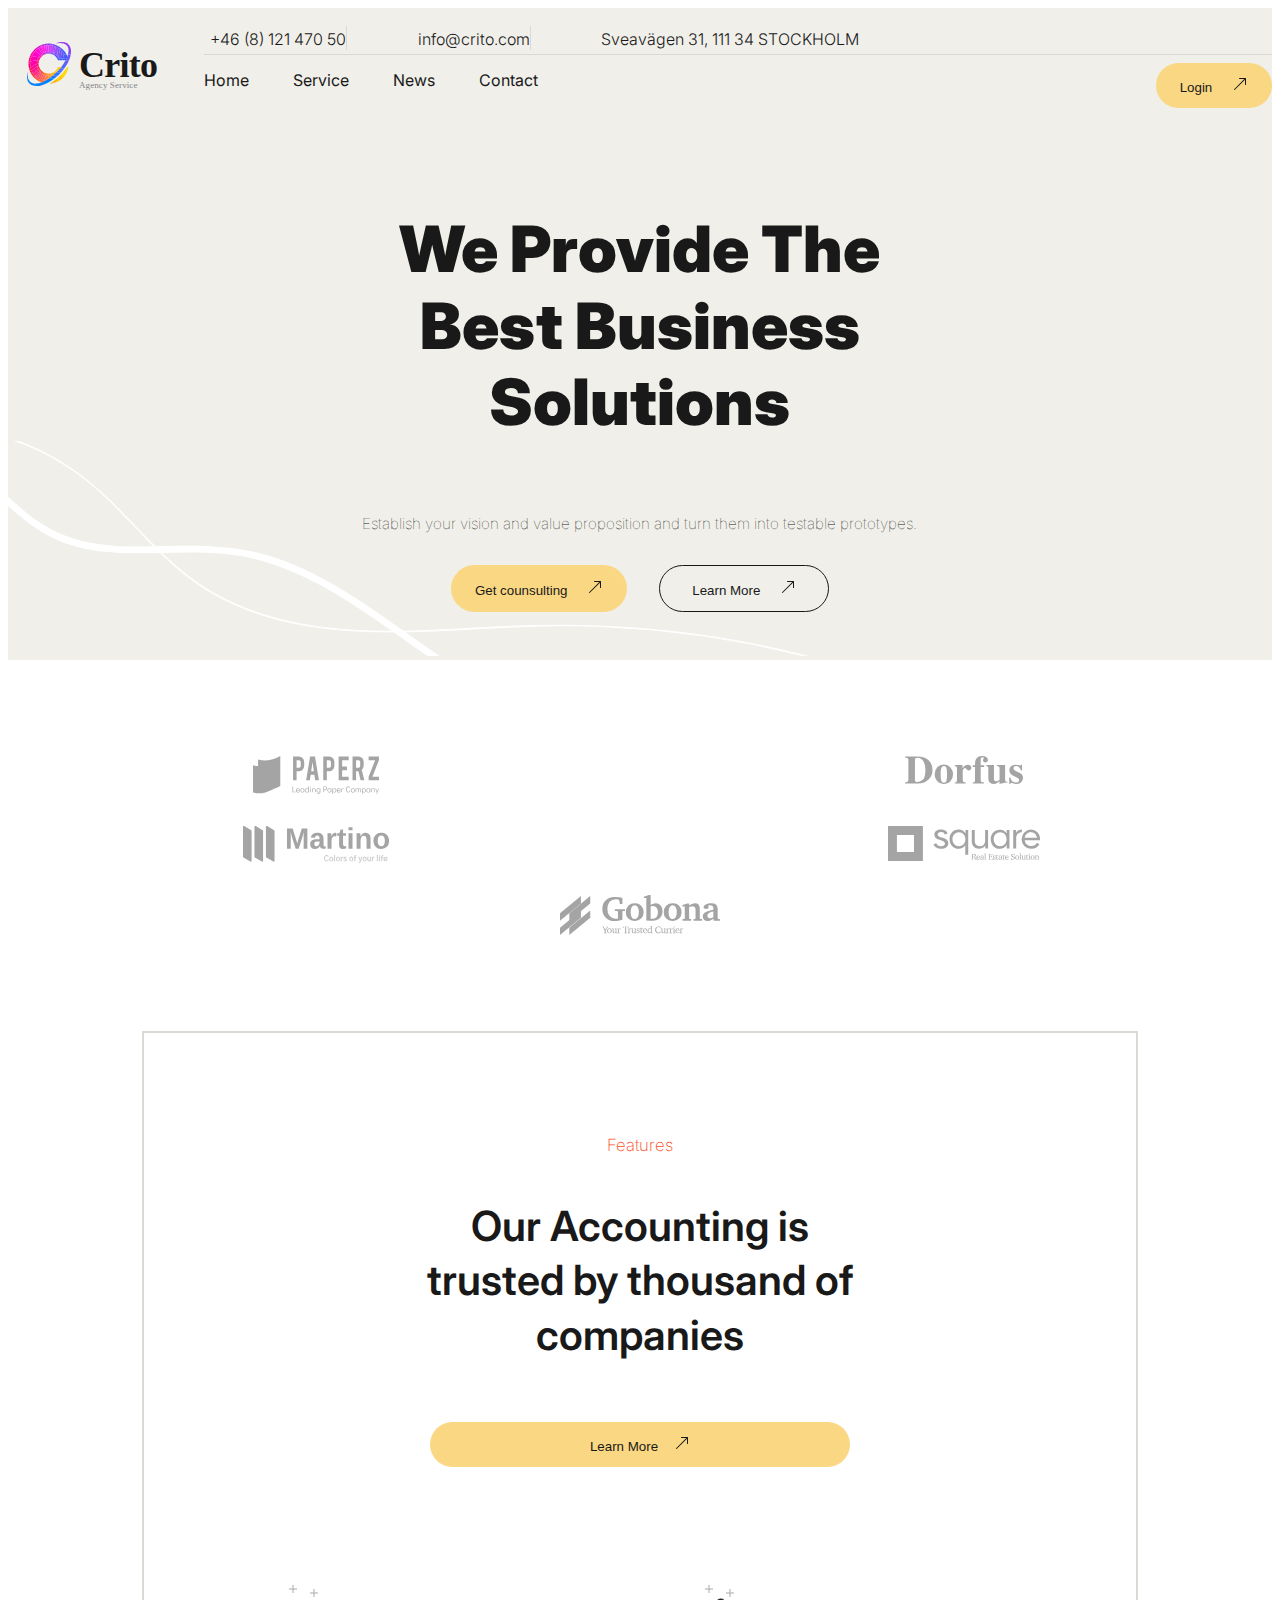
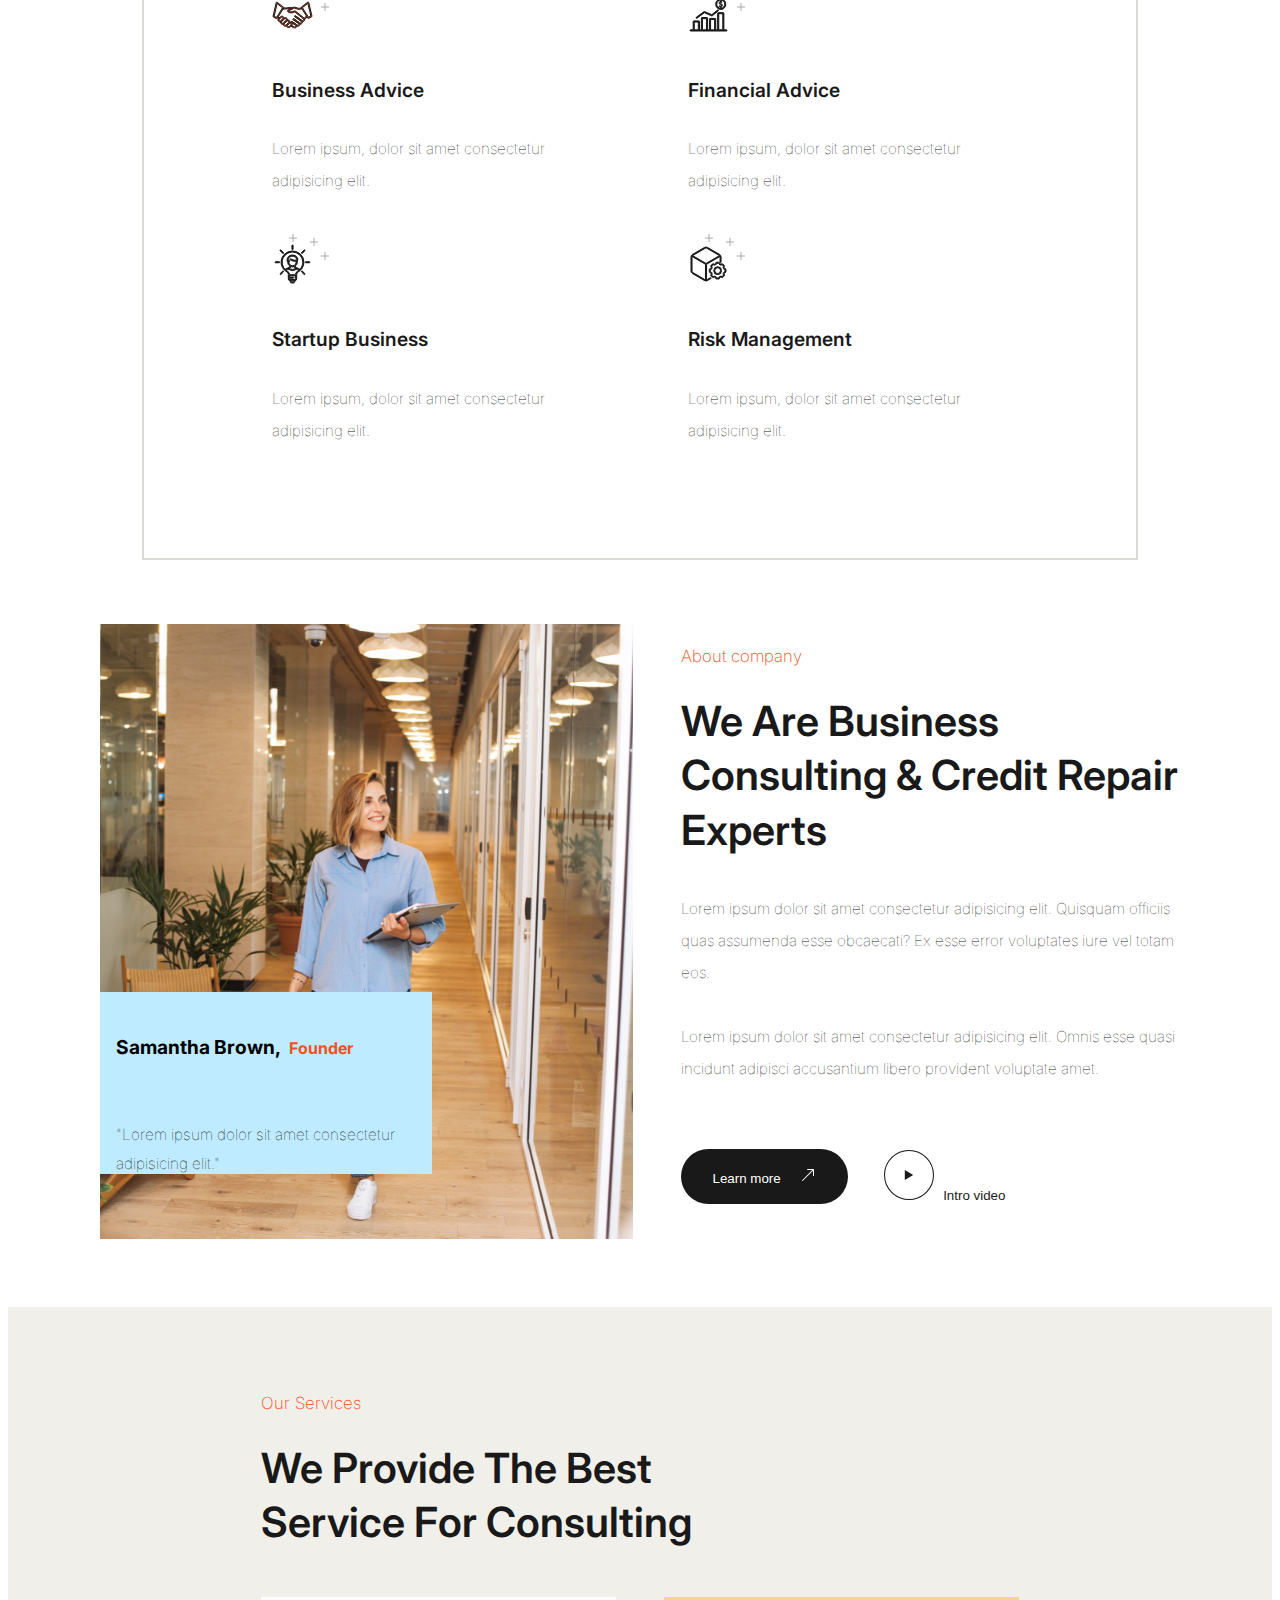
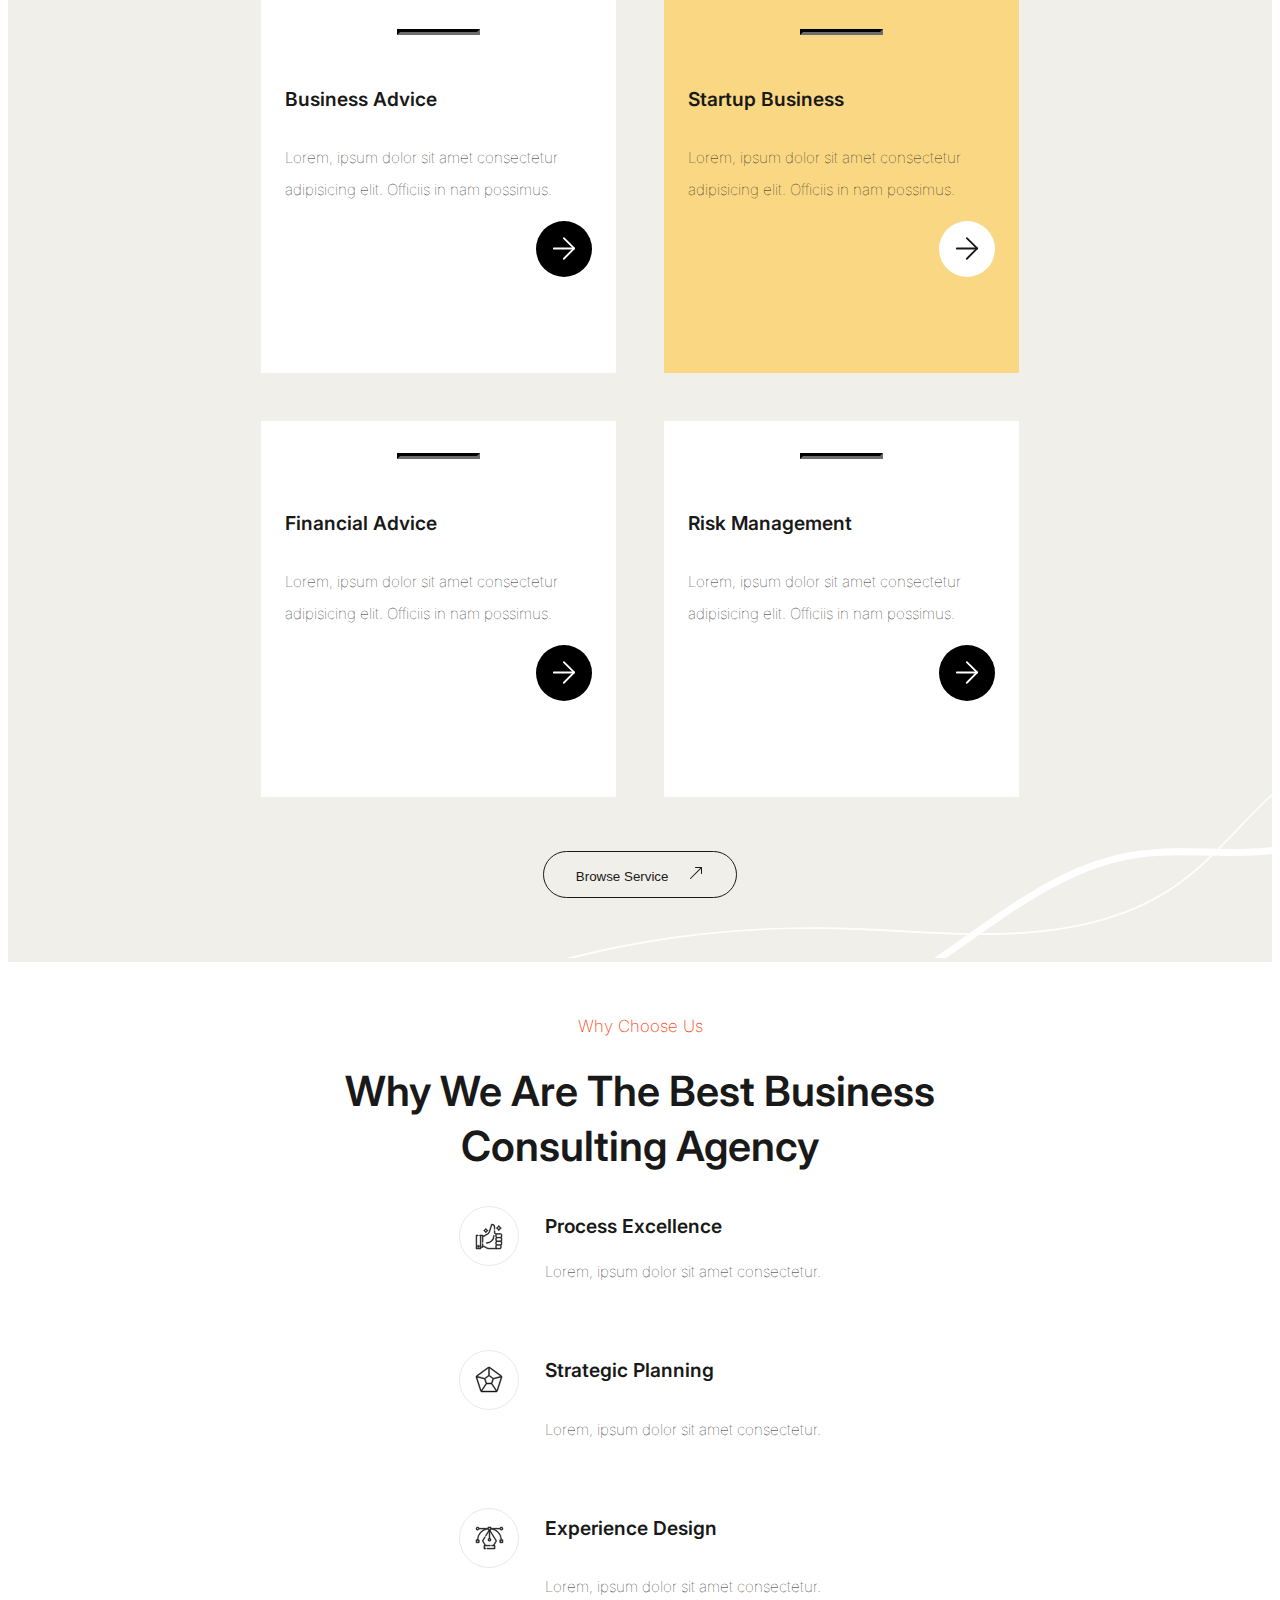
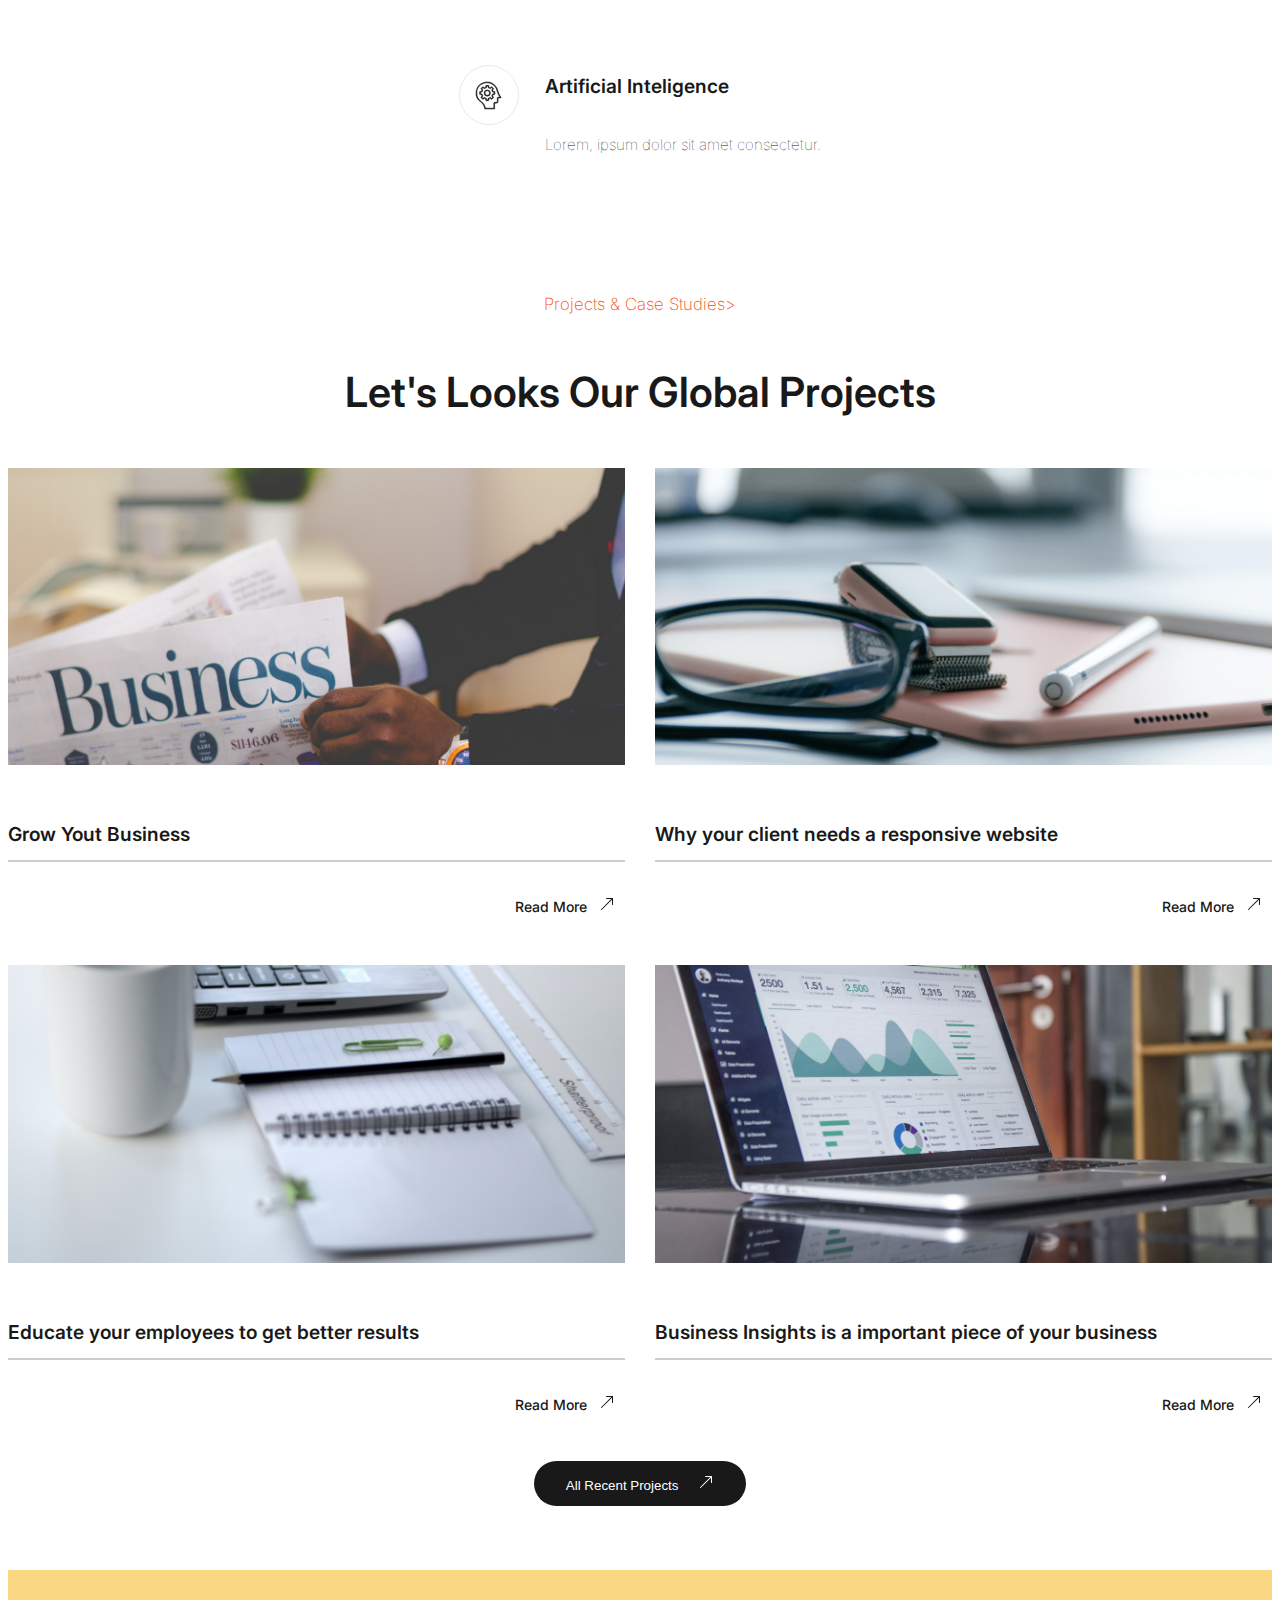
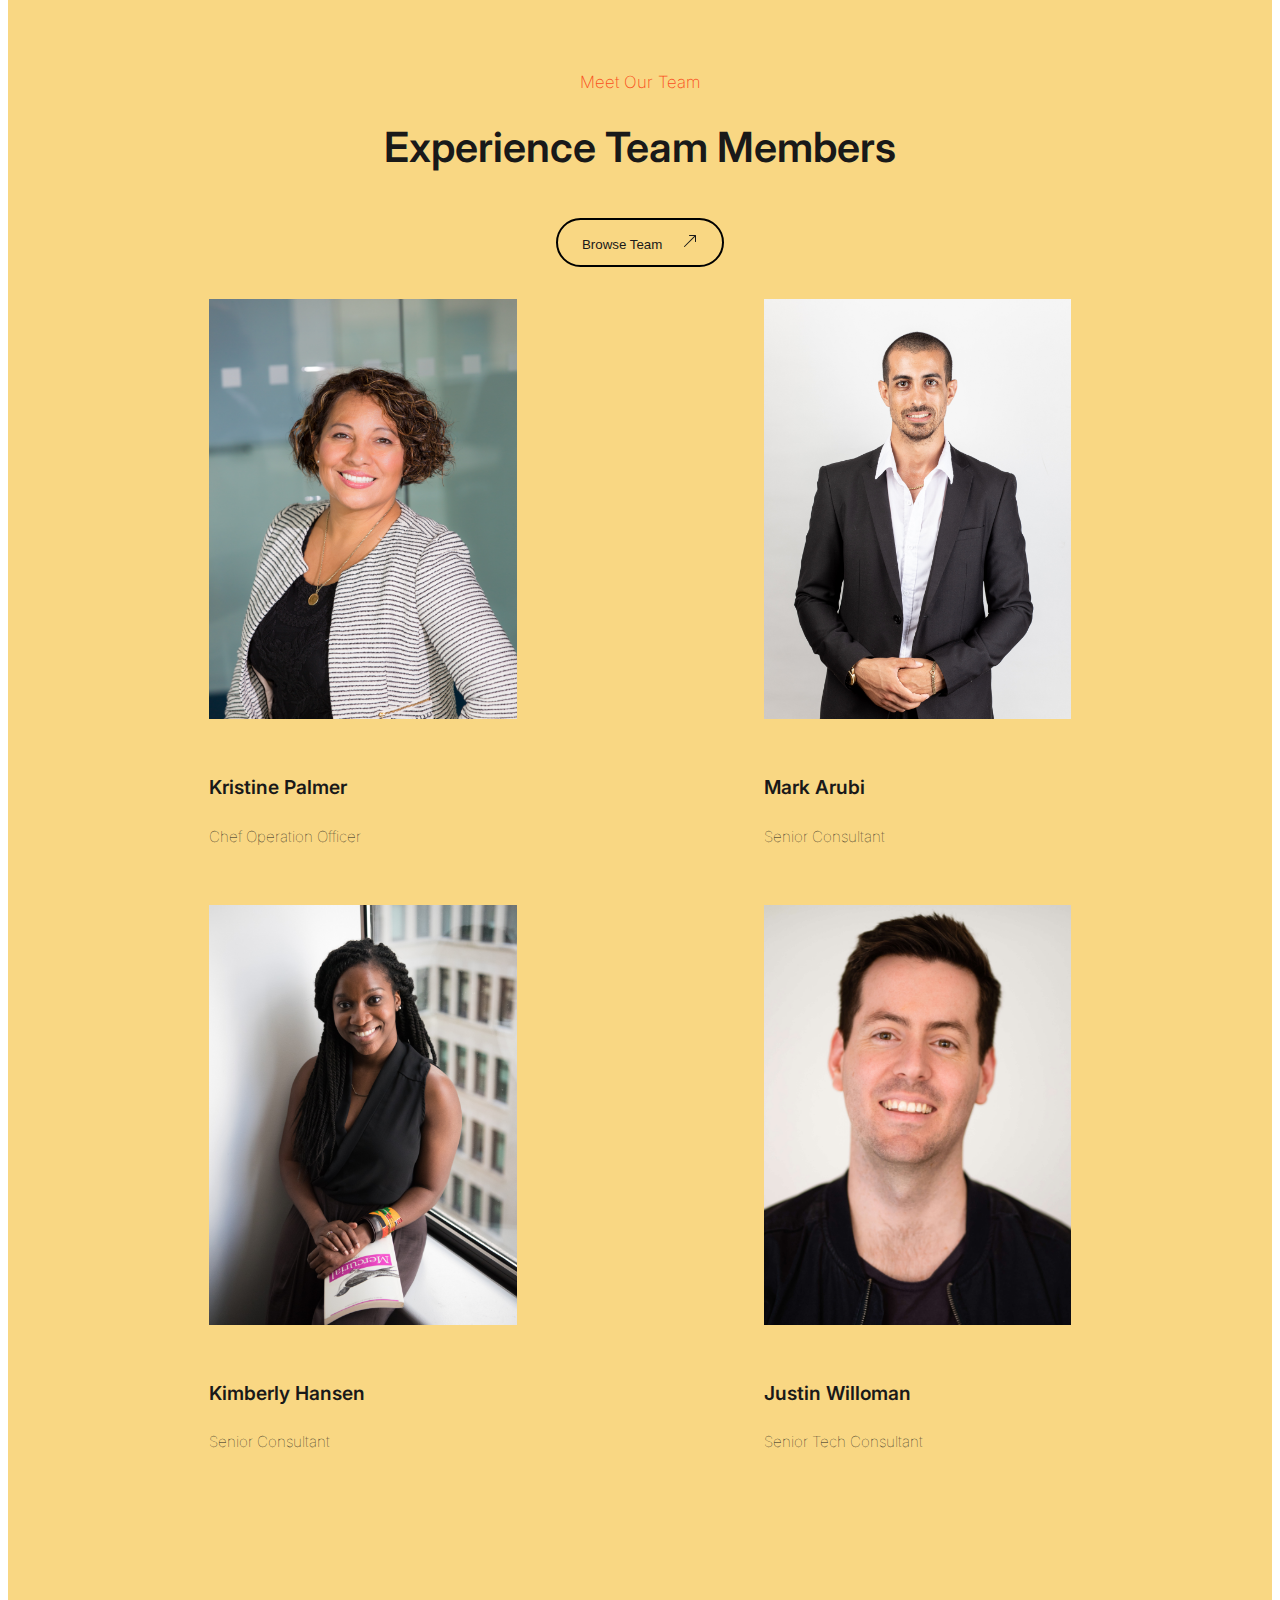
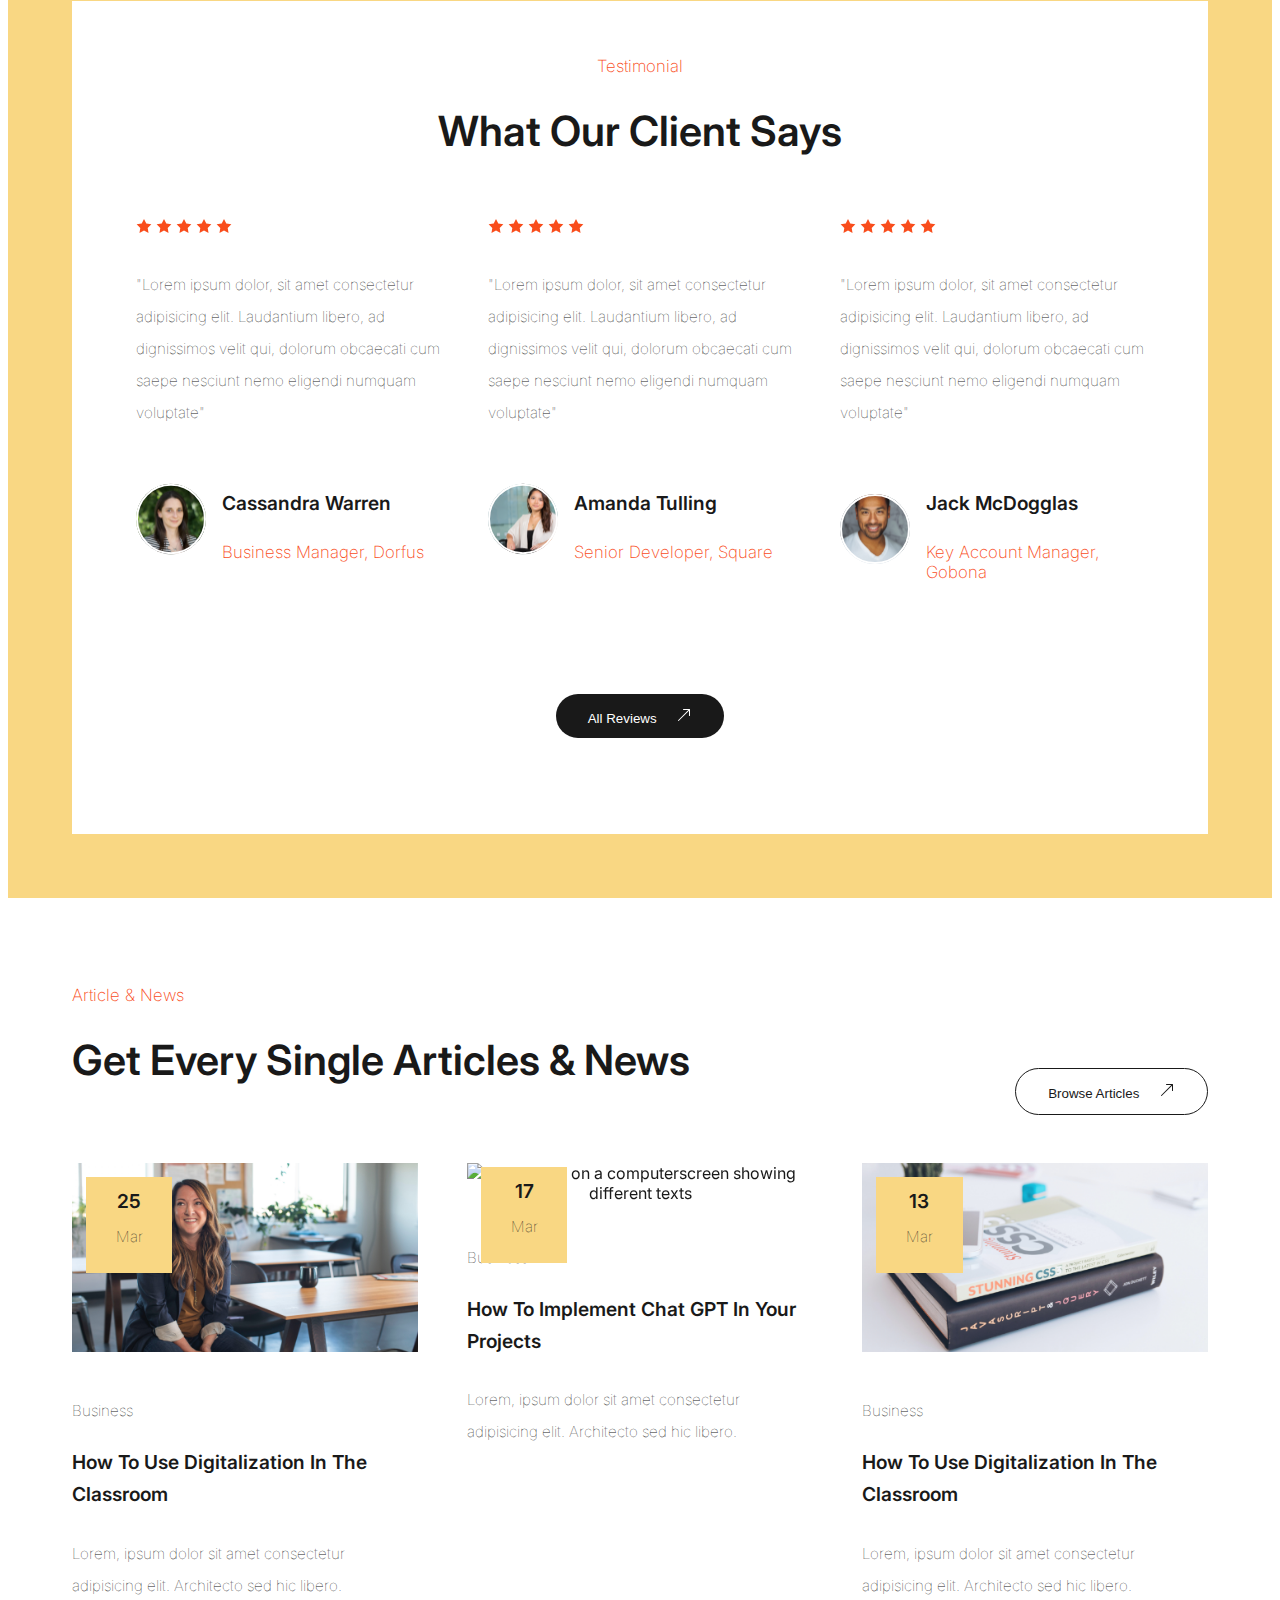
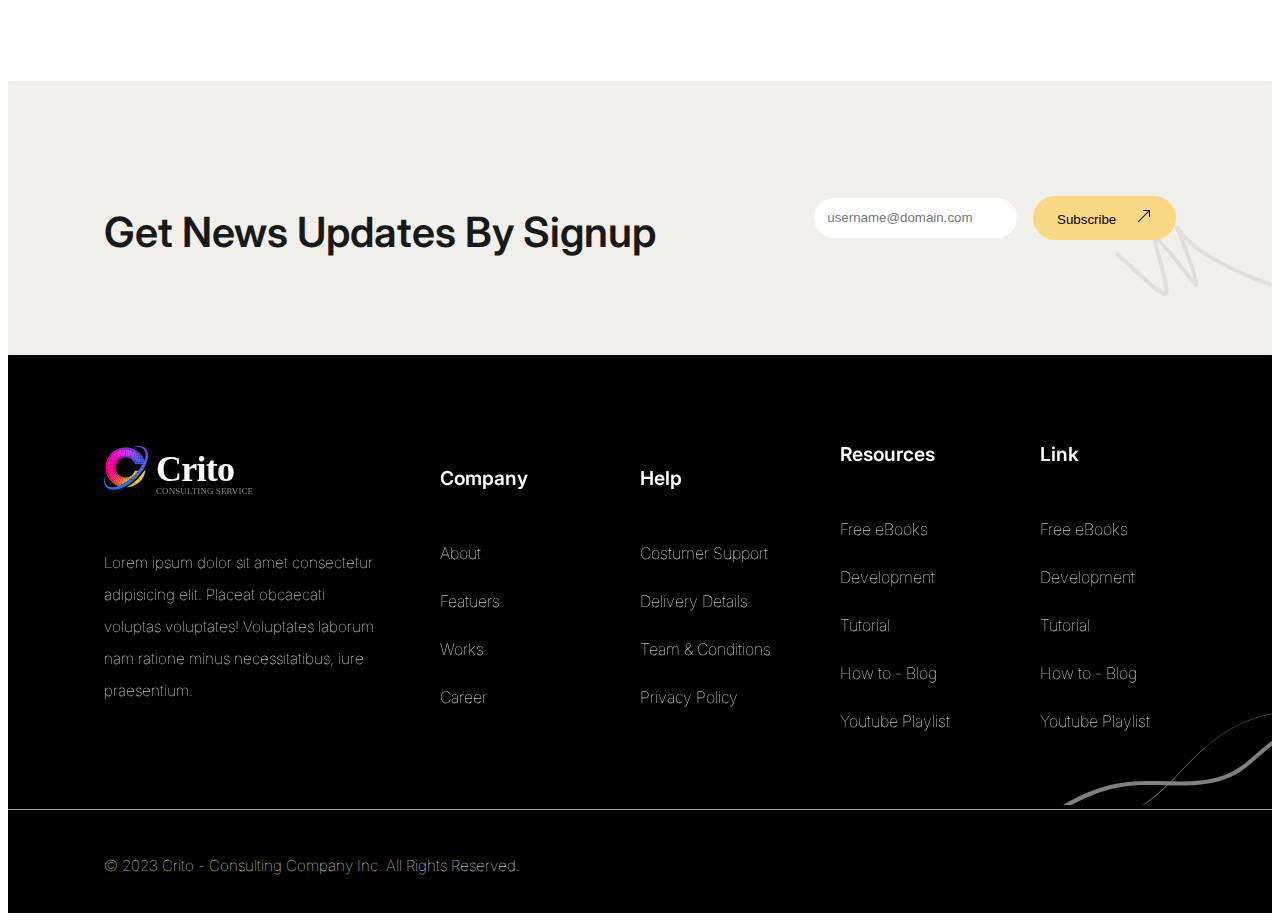
==== commit 7713f725: "Alla sidor klara, men har lagt till några transitions" ====
--- a/index.html
+++ b/index.html
@@ -1,3 +1,18 @@
+<!-- Info om projektet: 
+
+Eftersom att detta är min första webbsida, 
+har det blivit mycket onödig mycket kod på många ställen (både html och scss).
+Jag har dock valt att behålla en del onödig kod, då det skulle tagit mig
+många timmar att optimera koden (även om jag gjort det på några sätllen).
+Jag väljer därför att isätllet att lämna projektet så som det är och ta med mig 
+lärdomarna till kommande projekt istället.
+
+Alla sidor är gjorda i 1920-format och mobil-format. Men, bara de sidor som
+varit obligatoriska för uppgiften är gjorda helt responivt
+, dvs. går att ner från 1920 till 300.
+
+-->
+
 <!DOCTYPE html>
 <html lang="en">
 
@@ -27,23 +42,18 @@
       <img src="images/Logo.svg" alt="Crito logotype">
       <button id="toggle-menu" class="menu-bars" ><i class="fa-solid fa-bars"></i></button>
 
-      <!-- Menu on mobil version -->
-      <div id="overlay"></div>
-
-      <nav id="menu">
+    <!-- Menu on mobil version -->
+    <div id="overlay"></div>
+      <nav id="menu" class="">
       <ul>
-          <li id="option-home"><a href="index.html">Home</a></li>
-          <hr class="menu-border">
-          <li id="option-services"><a href="services.html">Services</a></li>
-          <hr class="menu-border">
-          <li id="option-news"><a href="news&articles.html">News</a></li>
-          <hr class="menu-border">
-          <li id="option-contact"><a href="contact.html">Contact</a></li>
-          <hr class="menu-border">
-          <li id="option-login"><a href="login.html">Login</a></li>
+          <img id="logo-menu-mobil" src="images/Logo.svg" alt="Crito logotype">
+          <a href="index.html"><li id="option-home">Home</li></a>
+          <a href="services.html"><li id="option-services">Services</li></a>
+          <a href="news&articles.html"><li id="option-news">News</li></a>
+          <a href="contact.html"><li id="option-contact">Contact</li></a>
+          <a href="login.html"><li id="option-login">Login</li></a>
       </ul>
       </nav>
-    
 
 <!-- Menu on desktop version --> 
       <div class="menu">
--- a/css/style.css
+++ b/css/style.css
@@ -71,7 +71,7 @@
   border-style: none;
   padding: 0.8rem 1.5rem;
   border-radius: 2rem;
-  transition: ease-out 80ms;
+  transition: background-color ease-in-out 100ms;
 }
 .btn-yellow a {
   color: #191919;
@@ -81,7 +81,6 @@
   background-color: #1d1d1d;
   border: #191919;
   color: white;
-  transition: ease-in 80ms;
 }
 .btn-yellow:hover a {
   color: #DAD9D3;
@@ -102,7 +101,7 @@
   padding: 0.8rem 2rem;
   border: solid 1px #191919;
   border-radius: 1.5rem;
-  transition: ease-out 80ms;
+  transition: background-color ease-in-out 100ms;
 }
 .btn-transparent a {
   color: #191919;
@@ -110,7 +109,6 @@
 }
 .btn-transparent:hover {
   background-color: #1d1d1d;
-  transition: ease-in 80ms;
 }
 .btn-transparent:hover a {
   color: #DAD9D3;
@@ -131,7 +129,7 @@
   color: #FFFFFF;
   padding: 0.8rem 2rem;
   border-radius: 2rem;
-  transition: ease-out 80ms;
+  transition: background-color ease-in-out 100ms;
 }
 .btn-black a {
   color: #FFFFFF;
@@ -139,7 +137,6 @@
 }
 .btn-black:hover {
   background-color: #868686;
-  transition: ease-in 80ms;
 }
 .btn-black:hover a {
   color: #FFFFFF;
@@ -163,12 +160,11 @@
   background-color: transparent;
   padding-inline: 0.2rem;
   border: none;
-  transition: ease-out 80ms;
+  border-radius: 3rem;
+  transition: background-color ease-in-out 100ms;
 }
 .btn-play:hover {
-  background-color: rgba(102, 102, 102, 0.1098039216);
-  border-radius: 3rem;
-  transition: ease-in 80ms;
+  box-shadow: 0 0 12px 0px rgba(25, 25, 25, 0.2392156863), inset 0 0 28px 0px rgba(25, 25, 25, 0.2392156863);
 }
 .btn-play a {
   text-decoration: none;
@@ -205,7 +201,15 @@
   position: fixed;
   inset: 0;
   background-color: rgba(0, 0, 0, 0.2588235294);
-  display: none;
+  -webkit-backdrop-filter: blur(8px);
+          backdrop-filter: blur(8px);
+  opacity: 0;
+  pointer-events: none;
+  transition: opacity 300ms;
+}
+#overlay.show {
+  opacity: 1;
+  pointer-events: all;
 }
 
 .header-and-section-1 header {
@@ -221,47 +225,60 @@
 .header-and-section-1 header .container {
   display: flex;
   justify-content: space-between;
-  gap: 2rem;
   padding: 0rem;
 }
 .header-and-section-1 header .container #menu {
-  display: none;
+  display: block;
   background-color: #F0EFE9;
   color: #fff;
-  padding: 25px;
+  padding: 5px;
+  margin: 0;
   position: fixed;
+  height: 100%;
+  border: solid 2px #DAD9D3;
+  text-align: center;
+  right: -100%;
+  transition: right 300ms;
+  box-shadow: 0 0 25px 0px rgba(25, 25, 25, 0.4823529412);
+}
+.header-and-section-1 header .container #menu.open {
   right: 0;
-  border: solid 2px #DAD9D3;
-  border-radius: 1rem;
-  text-align: center;
 }
 .header-and-section-1 header .container .menu-border {
-  border: solid 2px #DAD9D3;
+  border: solid 1px #DAD9D3;
 }
 .header-and-section-1 header .container #menu ul {
   list-style-type: none;
-  padding-inline: 10px;
+  padding-inline: 0;
   margin: 0px;
-}
-.header-and-section-1 header .container #menu li {
-  padding: 0.5rem;
-}
-.header-and-section-1 header .container #menu li a {
+  margin-top: -1rem;
+}
+.header-and-section-1 header .container a {
   text-decoration: none;
   color: #191919;
 }
-.header-and-section-1 header .container #menu li a:hover {
-  color: #868686;
-  border-bottom: solid 1px #868686;
-}
-.header-and-section-1 header .container #menu li a:active {
-  color: #DAD9D3;
+.header-and-section-1 header .container a:active {
+  color: rgba(25, 25, 25, 0.5137254902);
+}
+.header-and-section-1 header .container #menu li {
+  padding: 1rem;
+  border-bottom: solid 1px #DAD9D3;
+  transition: backgreound-color ease-in-out 100ms;
+  z-index: 1;
+}
+.header-and-section-1 header .container #menu li:hover {
+  background-color: #e4e4e4;
+  box-shadow: 0 0 12px 1px #e4e4e4;
+}
+.header-and-section-1 header .container #menu li:active {
+  background-color: rgba(255, 255, 255, 0.8862745098);
+  box-shadow: 0 0 12px 0px #ffffff;
 }
 .header-and-section-1 header .container .menu-bars {
   font-size: 30px;
   background-color: #F0EFE9;
   border: none;
-  padding-right: 20px;
+  padding-right: 1rem;
 }
 .header-and-section-1 header .container .menu-bars:active {
   color: #868686;
@@ -327,12 +344,11 @@
   margin: 0.35rem;
   padding: 0.15rem;
   border-radius: 18%;
-  transition: ease-out 100ms;
+  transition: background-color ease-in-out 100ms;
 }
 .header-and-section-1 header .container .menu .top-menu .social-media a:hover {
   color: white;
   background-color: rgba(0, 0, 0, 0.768627451);
-  transition: ease-in 100ms;
 }
 .header-and-section-1 header .container .menu .top-menu .social-media a:active {
   color: #FFFFFF;
@@ -356,7 +372,7 @@
 .header-and-section-1 header .container .menu .main-menu nav a:hover {
   border-bottom: solid 1px #666666;
 }
-border .header-and-section-1 header .container .menu .main-menu nav a:hover:active {
+.header-and-section-1 header .container .menu .main-menu nav a:hover:active {
   color: #868686;
   border-bottom: solid 1px #868686;
 }
@@ -680,14 +696,22 @@
 @media (max-width: 768px) {
   .section-about-company .container .content2 {
     width: 100%;
+    margin-top: 1rem;
     flex-direction: column;
     justify-content: center;
+  }
+}
+@media (max-width: 498px) {
+  .section-about-company .container .content2 {
+    margin-top: 3rem;
   }
 }
 .section-about-company .container .content2 .btn {
   margin-top: 4rem;
   padding: 0rem;
-  border: none;
+  display: flex;
+  justify-content: left;
+  gap: 2rem;
 }
 @media (max-width: 1200px) {
   .section-about-company .container .content2 .btn {
@@ -764,10 +788,11 @@
   font-size: 0.96rem;
   line-height: 1.8rem;
 }
-@media (max-width: 20px) {
+@media (max-width: 420px) {
   .section-about-company .image-and-text-container .text-container-blue .p1 {
     line-height: 1.5rem;
     font-size: 0.8rem;
+    padding: 0;
   }
 }
 @media (max-width: 768px) {
@@ -1561,7 +1586,7 @@
 .footer .wrapper-grid {
   position: relative;
   border-bottom: solid 1px rgba(240, 239, 233, 0.7137254902);
-  padding-block: 6rem;
+  padding-block: 4rem;
 }
 @media (max-width: 998px) {
   .footer .wrapper-grid {
@@ -1589,9 +1614,11 @@
   }
 }
 .footer .wrapper-grid .container-parent {
-  display: flex;
+  display: grid;
   align-items: center;
-  justify-content: space-between;
+  grid-template-columns: 2fr 1fr 1fr 1fr 1fr;
+  -moz-column-gap: 4rem;
+       column-gap: 4rem;
   z-index: 1;
   padding-inline: 18rem;
 }
@@ -2076,8 +2103,8 @@
     flex-direction: column;
     justify-content: center;
     align-items: center;
-    padding-bottom: 0rem;
     padding: 0rem;
+    padding-top: 1rem;
   }
 }
 .wrapper-grid-news.articles .left-part {
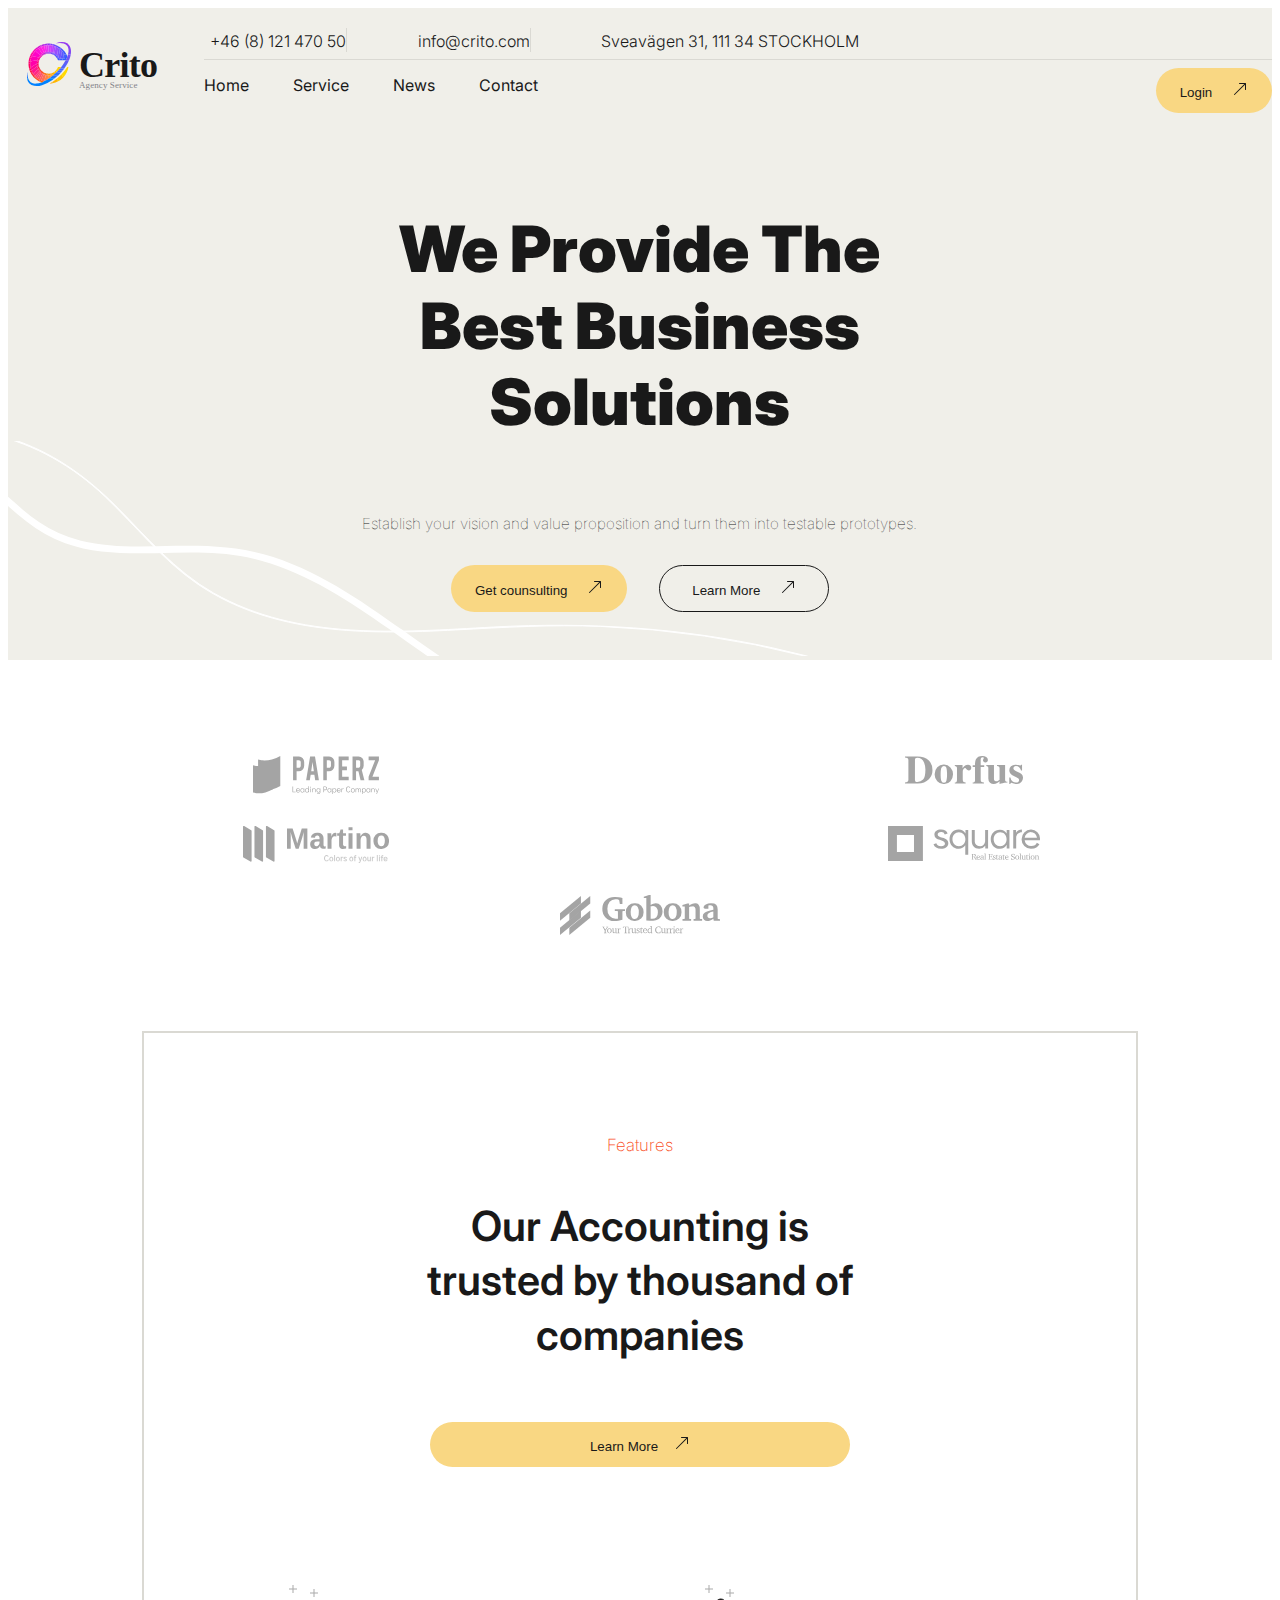
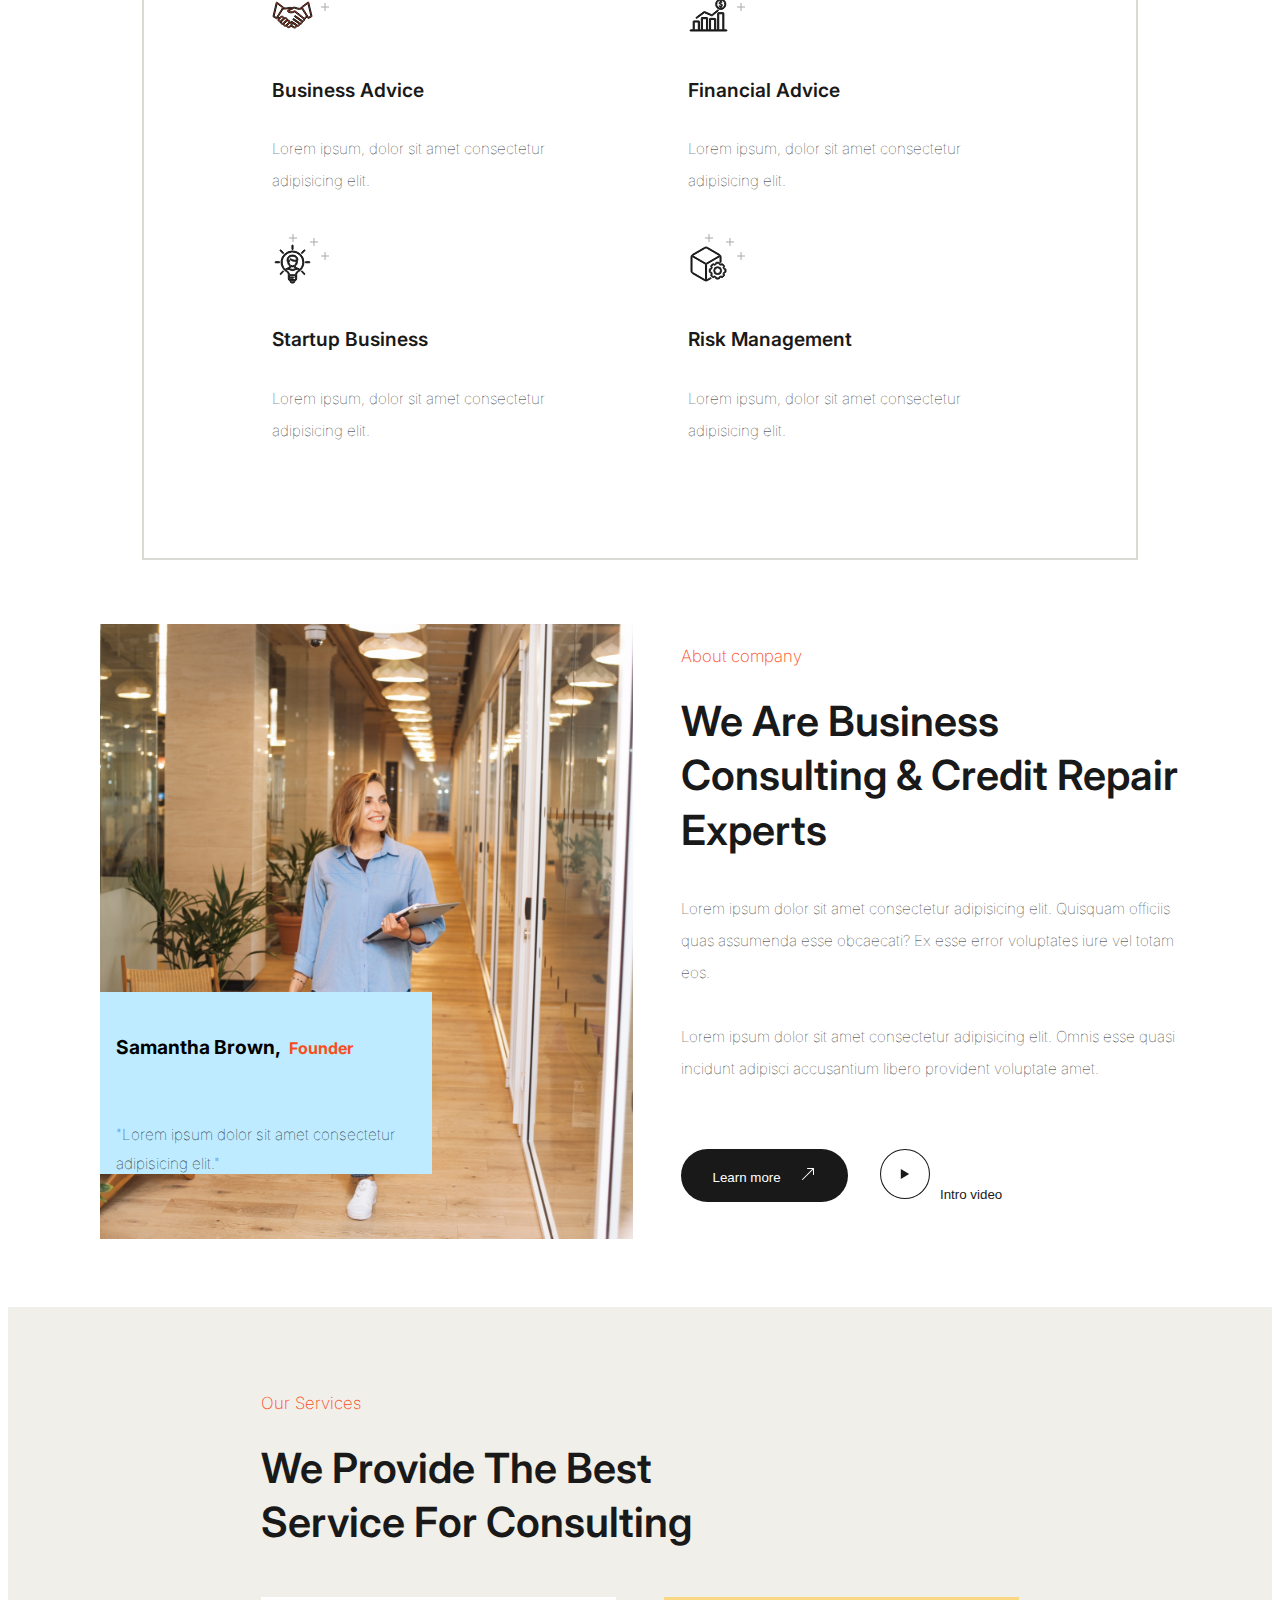
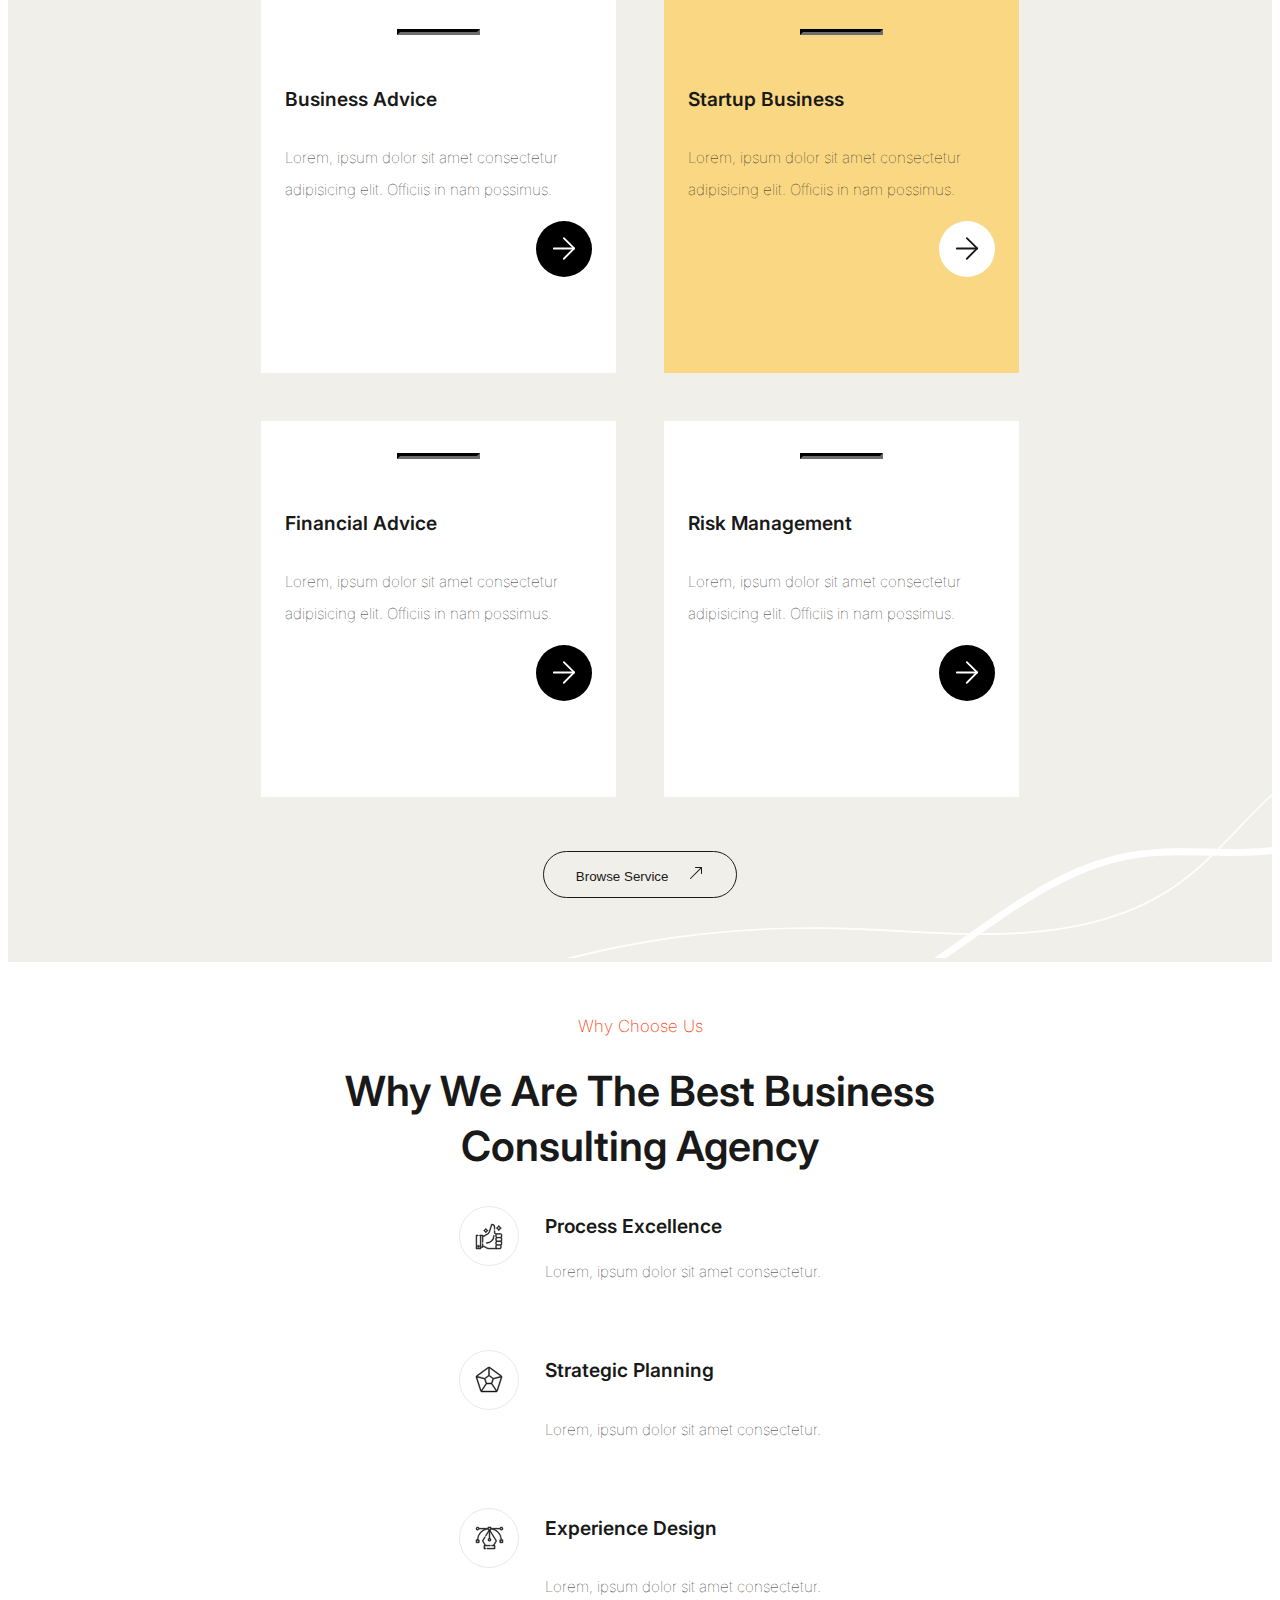
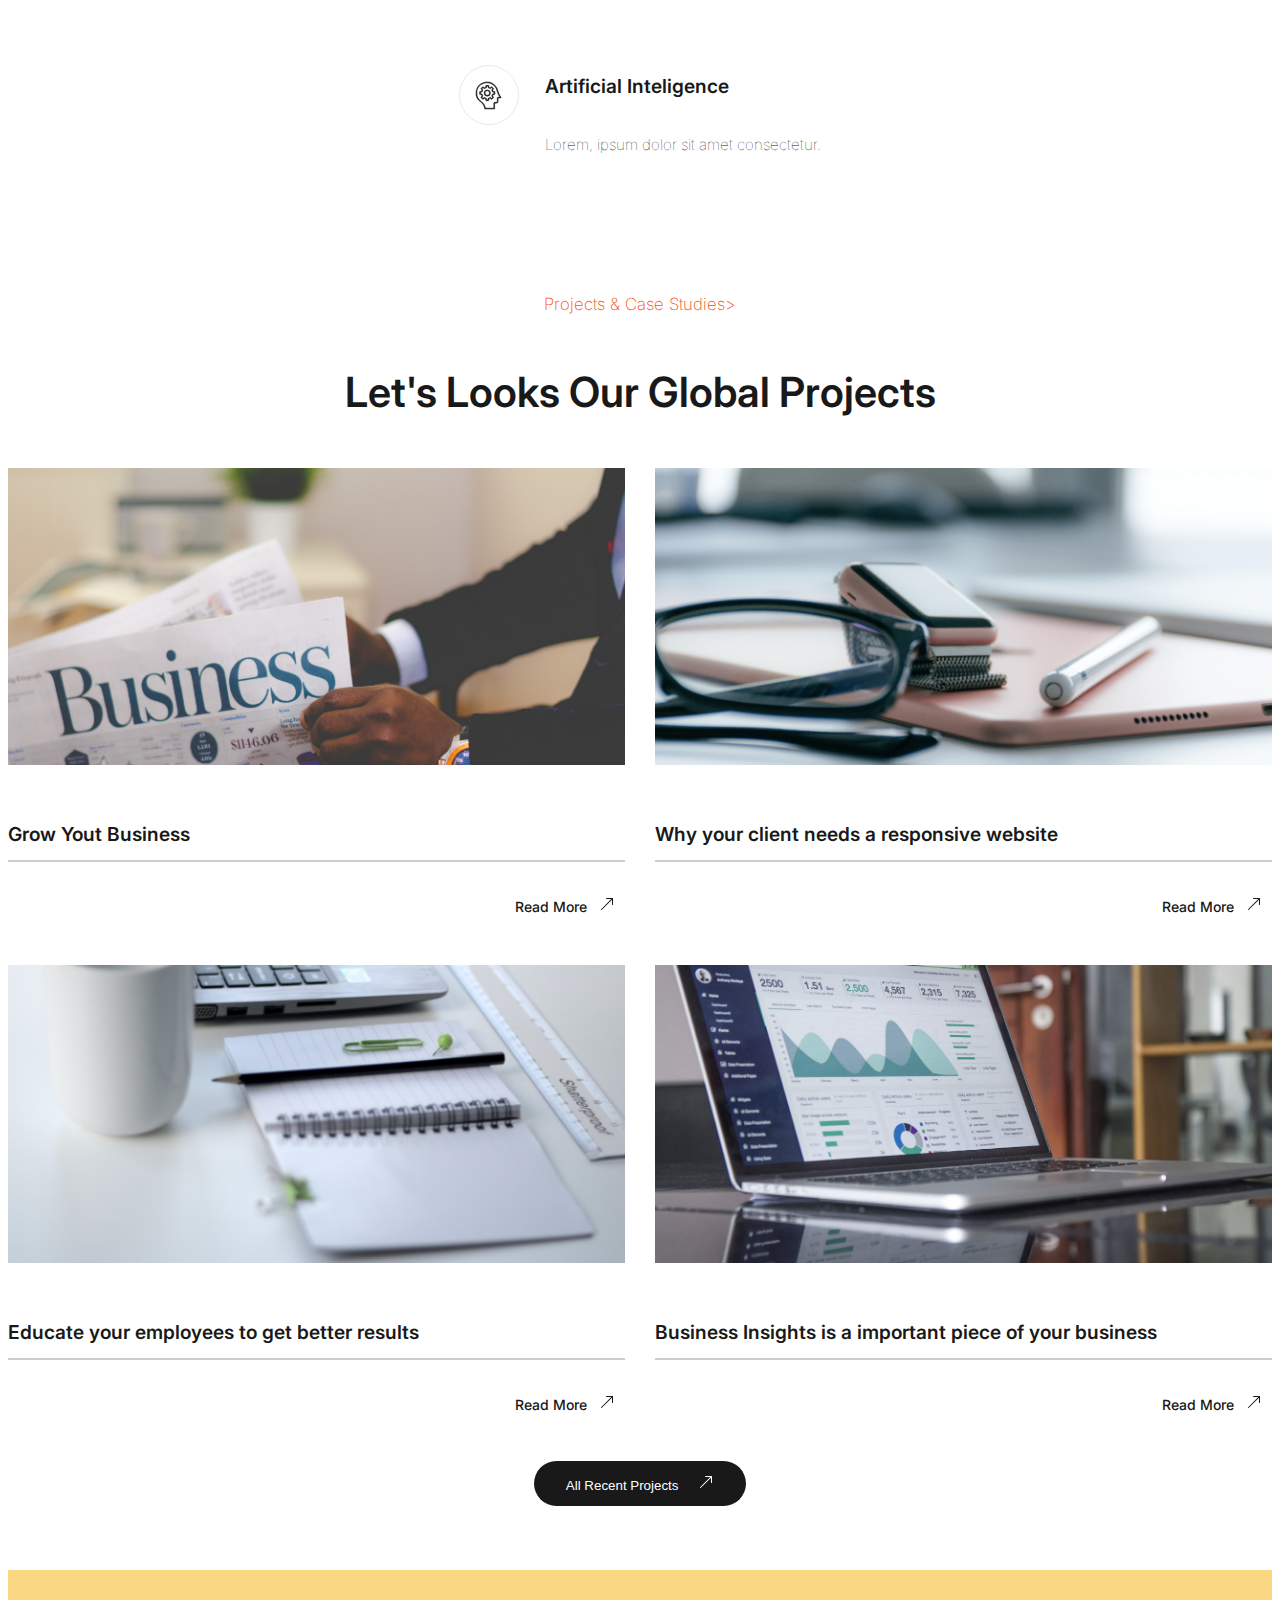
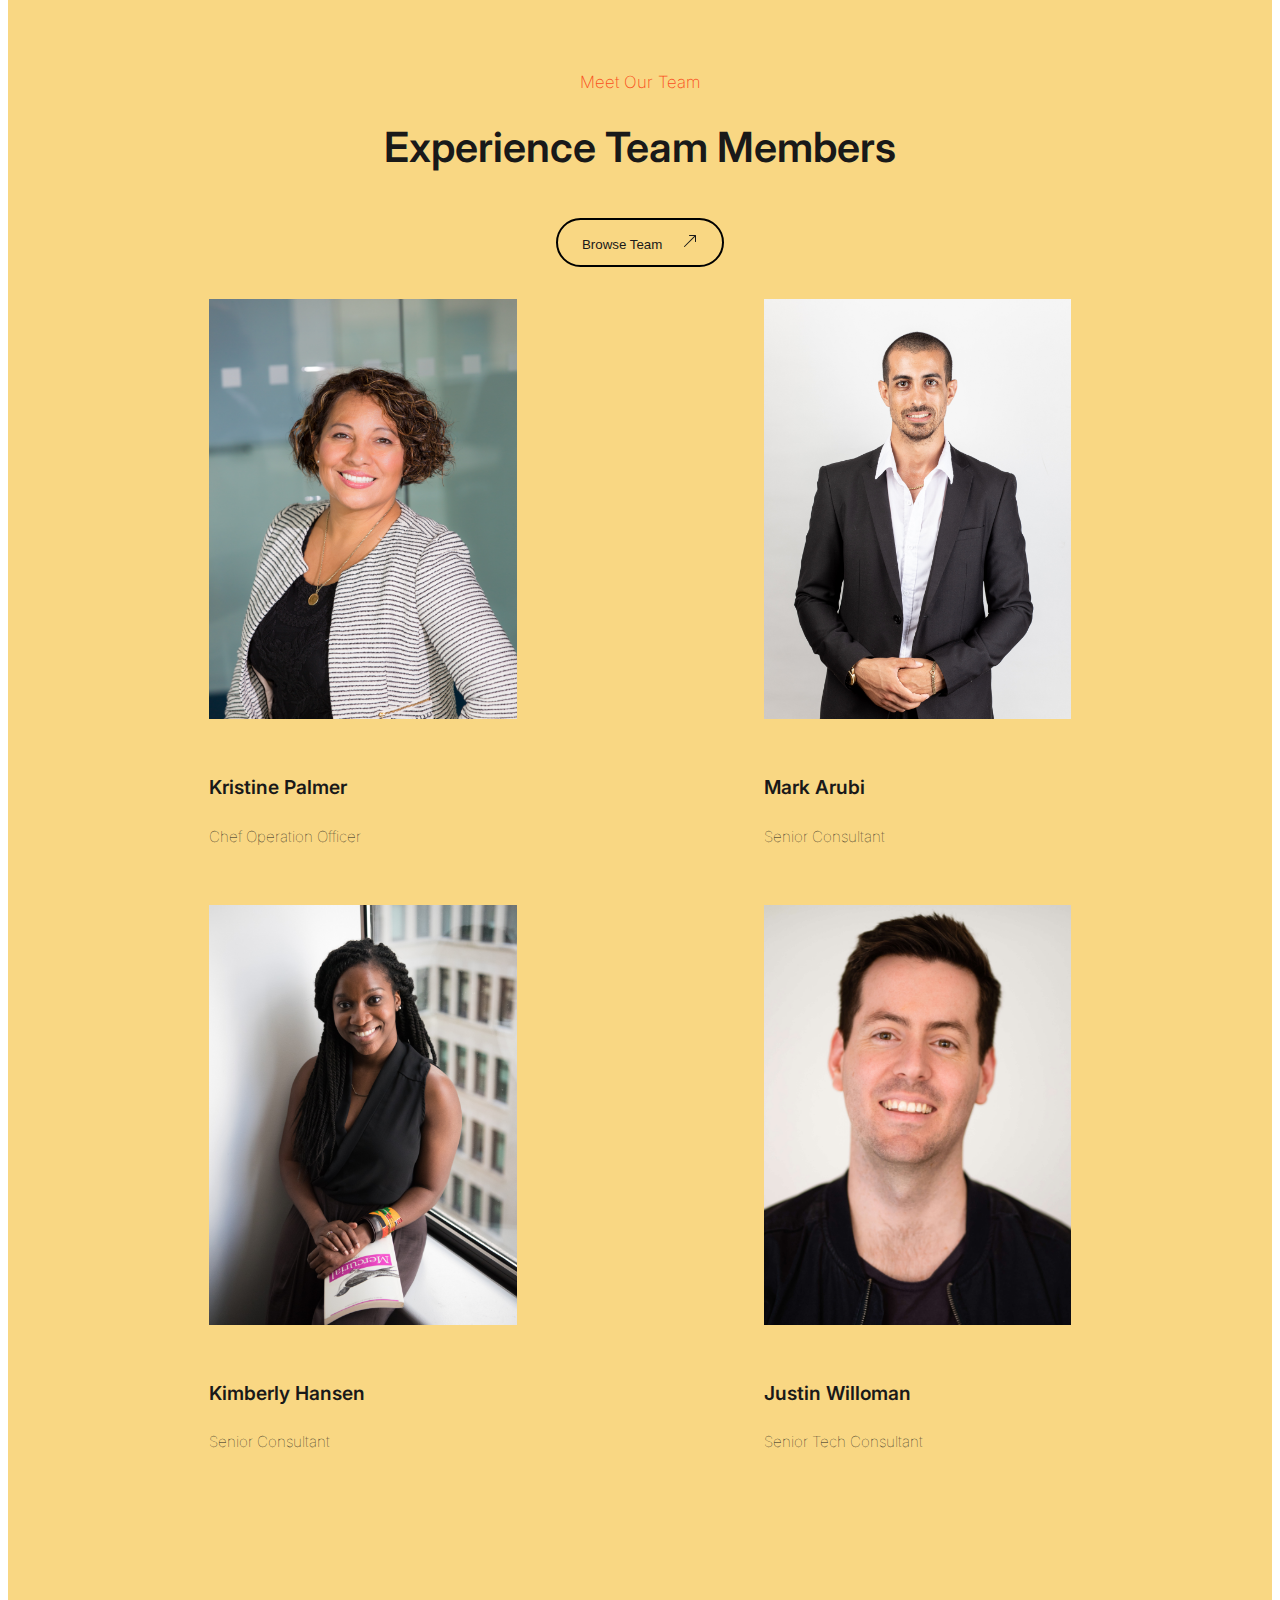
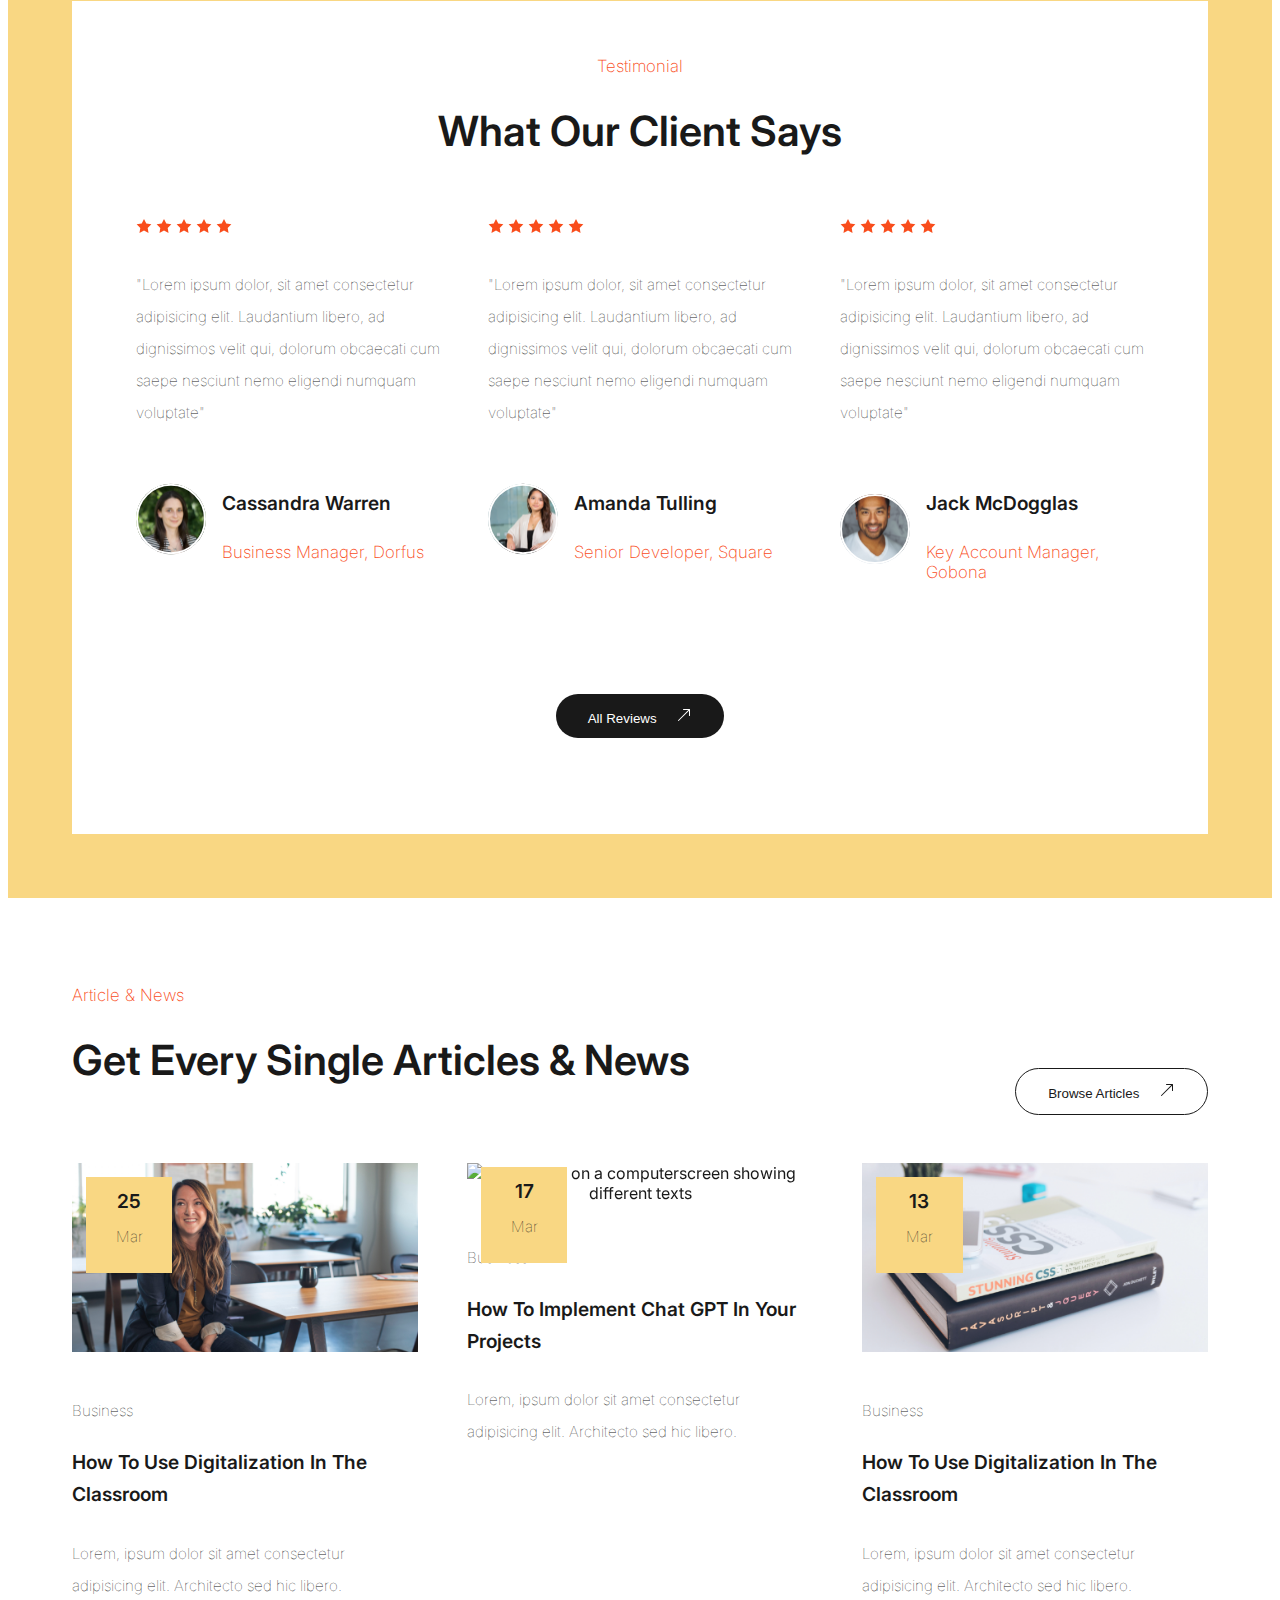
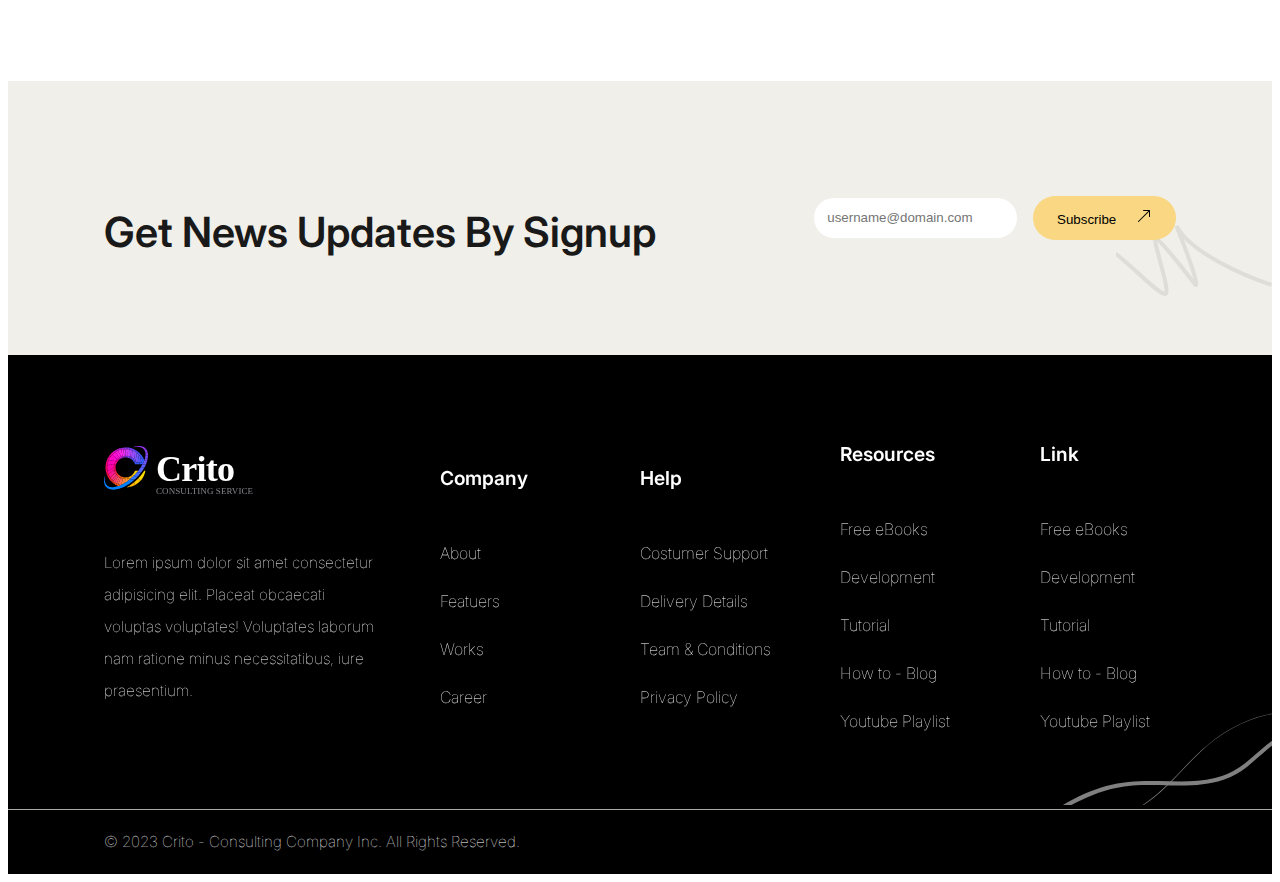
==== commit 4f6009d7: "Nu är sidan klar för inlämning - läs gärna mina kommentarer i indexfilen." ====
--- a/index.html
+++ b/index.html
@@ -1,15 +1,15 @@
 <!-- Info om projektet: 
 
 Eftersom att detta är min första webbsida, 
-har det blivit mycket onödig mycket kod på många ställen (både html och scss).
-Jag har dock valt att behålla en del onödig kod, då det skulle tagit mig
-många timmar att optimera koden (även om jag gjort det på några sätllen).
-Jag väljer därför att isätllet att lämna projektet så som det är och ta med mig 
+har det blivit mycket onödig kod på många ställen (både html och scss).
+Jag har dock medvetet valt att behålla en del onödig kod, då det skulle tagit mig
+många timmar att optimera koden (även om jag försökt göra detta på några ställen).
+Jag väljer att lämna projektet så som det är och tar med mig 
 lärdomarna till kommande projekt istället.
 
 Alla sidor är gjorda i 1920-format och mobil-format. Men, bara de sidor som
 varit obligatoriska för uppgiften är gjorda helt responivt
-, dvs. går att ner från 1920 till 300.
+, dvs. går att skala ner från 1920 till 300.
 
 -->
 
@@ -86,7 +86,7 @@
                       <a href="news&articles.html">News</a>
                       <a href="contact.html">Contact</a>
                     </nav>
-                      <button class="btn-yellow ">
+                      <button class="btn-yellow">
                         <a  href="login.html">Login
                         <svg class="arrow" xmlns="http://www.w3.org/2000/svg">
                         <path fill-rule="evenodd" d="M14 2.5a.5.5 0 0 0-.5-.5h-6a.5.5 0 0 0 0 1h4.793L2.146 13.146a.5.5 0 0 0 .708.708L13 3.707V8.5a.5.5 0 0 0 1 0v-6z"/>
@@ -300,7 +300,7 @@
       <br>
       Lorem ipsum dolor sit amet consectetur adipisicing elit. Omnis esse quasi incidunt adipisci accusantium libero provident voluptate amet.</p>   
   <!-- button black -->
-    <div class="btn">
+    <div class="btn-container">
       <button class="btn-black">Learn more<a href="LearnMore.html"></a>
         <svg class="arrow" xmlns="http://www.w3.org/2000/svg">
         <path fill-rule="evenodd" d="M14 2.5a.5.5 0 0 0-.5-.5h-6a.5.5 0 0 0 0 1h4.793L2.146 13.146a.5.5 0 0 0 .708.708L13 3.707V8.5a.5.5 0 0 0 1 0v-6z"/> 
@@ -999,8 +999,8 @@
         </div>
       </div>
       <p>Business</p>
-      <h3>How To Use Digitalization In The Classroom</h3>
-      <p>Lorem, ipsum dolor sit amet consectetur adipisicing elit. Architecto sed hic libero.</p>
+      <a href="articles.html"><h3>How To Use Digitalization In The Classroom</h3>
+      <p>Lorem, ipsum dolor sit amet consectetur adipisicing elit. Architecto sed hic libero.</p></a> 
     </article>
 
     <!-- Article 2 -->
@@ -1010,8 +1010,8 @@
         <div class="date"><h3 class="number">17</h3><p class="month">Mar</p></div>
       </div>
       <p>Business</p>
-      <h3>How To Implement Chat GPT In Your Projects</h3>
-      <p>Lorem, ipsum dolor sit amet consectetur adipisicing elit. Architecto sed hic libero.</p>
+      <a href="articles.html"><h3>How To Implement Chat GPT In Your Projects</h3>
+      <p>Lorem, ipsum dolor sit amet consectetur adipisicing elit. Architecto sed hic libero.</p></a>
     </article>
 
       <!-- Article 3 -->
@@ -1021,8 +1021,8 @@
           <div class="date"><h3 class="number">13</h3><p class="month">Mar</p></div>
         </div>
         <p>Business</p>
-        <h3>How To Use Digitalization In The Classroom</h3>
-        <p>Lorem, ipsum dolor sit amet consectetur adipisicing elit. Architecto sed hic libero.</p>
+        <a href="articles.html"><h3>How To Use Digitalization In The Classroom</h3>
+        <p>Lorem, ipsum dolor sit amet consectetur adipisicing elit. Architecto sed hic libero.</p></a>
       </article>
   </div>
 
@@ -1032,8 +1032,9 @@
   <div class="slider-mobilversion">
     <div id="carouselExample" class="carousel slide">
         <div class="carousel-inner">
-          <div class="carousel-item active">
-<!-- Articel 1 -->    
+
+<!-- Articel 1 -->  
+    <div class="carousel-item active">
     <article class="articels">
     <div class="image-and-date">
       <img class="image" src="images/image-article1.png" alt="A picture on a woman sitting beside a table">
@@ -1041,33 +1042,34 @@
     </div>
     </div>
     <p>Business</p>
-    <h3>How To Use Digitalization In The Classroom</h3>
-    <p>Lorem, ipsum dolor sit amet consectetur adipisicing elit. Architecto sed hic libero.</p>
+    <a href="articles.html"><h3>How To Use Digitalization In The Classroom</h3>
+    <p>Lorem, ipsum dolor sit amet consectetur adipisicing elit. Architecto sed hic libero.</p></a>
     </article>
-          </div>
-
+    </div>
+
+<!-- Articel 2 -->       
           <div class="carousel-item">
-<!-- Articel 2 -->    
             <article class="articels">
               <div class="image-and-date">
                 <img class="image" src="images/image-article2.png" alt="A picture on a computerscreen showing different texts">
                 <div class="date"><h3 class="number">17</h3><p class="month">Mar</p></div>
                 </div>
                 <p class="p-headline">Business</p>
-                <h3>How To Implement Chat GPT In Your Projects</h3>
-                <p>Lorem, ipsum dolor sit amet consectetur adipisicing elit. Architecto sed hic libero.</p>
+                <a href="articles.html"><h3>How To Implement Chat GPT In Your Projects</h3>
+                <p>Lorem, ipsum dolor sit amet consectetur adipisicing elit. Architecto sed hic libero.</p></a>
             </article>
           </div>
+
+<!-- Articel 3 -->  
           <div class="carousel-item">
-<!-- Articel 3 -->    
             <article class="articels">
               <div class="image-and-date">
                 <img class="image" src="images/Image-article3.png" alt="A picture on two book about javascript and css">
                 <div class="date"><h3 class="number">13</h3><p class="month">Mar</p></div>
               </div>
                 <p class="p-headline">Business</p>
-                <h3>The Guide To Support Modern CSS Design</h3>
-                <p>Lorem, ipsum dolor sit amet consectetur adipisicing elit. Architecto sed hic libero.</p>
+                <a href="articles.html"><h3>The Guide To Support Modern CSS Design</h3>
+                <p>Lorem, ipsum dolor sit amet consectetur adipisicing elit. Architecto sed hic libero.</p></a>
             </article>
           </div>
         </div>
@@ -1080,7 +1082,7 @@
           <span class="visually-hidden">Next</span>
         </button>
       </div>
-  </div>
+    </div>
   </div>   
 
 </section>
@@ -1190,6 +1192,7 @@
 
 <!-- JAVASCRIPT / BOOTSTRAP -->
 <script src="https://cdn.jsdelivr.net/npm/bootstrap@5.3.2/dist/js/bootstrap.bundle.min.js" integrity="sha384-C6RzsynM9kWDrMNeT87bh95OGNyZPhcTNXj1NW7RuBCsyN/o0jlpcV8Qyq46cDfL" crossorigin="anonymous"></script>
-<script src="script.js"></script>
+<script src="js/script.js"></script>
+
 </body>
 </html>--- a/css/style.css
+++ b/css/style.css
@@ -72,6 +72,7 @@
   padding: 0.8rem 1.5rem;
   border-radius: 2rem;
   transition: background-color ease-in-out 100ms;
+  transition: transform ease-in-out 100ms;
 }
 .btn-yellow a {
   color: #191919;
@@ -86,6 +87,7 @@
   color: #DAD9D3;
 }
 .btn-yellow:active {
+  transform: scale(1.05);
   background-color: #868686;
   border: #191919;
 }
@@ -102,6 +104,7 @@
   border: solid 1px #191919;
   border-radius: 1.5rem;
   transition: background-color ease-in-out 100ms;
+  transition: transform ease-in-out 100ms;
 }
 .btn-transparent a {
   color: #191919;
@@ -115,6 +118,7 @@
 }
 .btn-transparent:active {
   background-color: #868686;
+  transform: scale(1.05);
 }
 @media (max-width: 998px) {
   .btn-transparent {
@@ -130,6 +134,7 @@
   padding: 0.8rem 2rem;
   border-radius: 2rem;
   transition: background-color ease-in-out 100ms;
+  transition: transform ease-in-out 100ms;
 }
 .btn-black a {
   color: #FFFFFF;
@@ -143,7 +148,7 @@
 }
 .btn-black:active {
   background-color: #868686;
-  border: none;
+  transform: scale(1.05);
 }
 .btn-black:active a:active {
   color: #000000;
@@ -158,13 +163,17 @@
   justify-content: space-between;
   align-items: center;
   background-color: transparent;
-  padding-inline: 0.2rem;
   border: none;
+  padding: 0;
   border-radius: 3rem;
   transition: background-color ease-in-out 100ms;
+  transition: transform ease-in-out 100ms;
 }
 .btn-play:hover {
   box-shadow: 0 0 12px 0px rgba(25, 25, 25, 0.2392156863), inset 0 0 28px 0px rgba(25, 25, 25, 0.2392156863);
+}
+.btn-play:active {
+  transform: scale(1.05);
 }
 .btn-play a {
   text-decoration: none;
@@ -338,21 +347,20 @@
   font-size: 1.2rem;
   color: #666666;
 }
-.header-and-section-1 header .container .menu .top-menu .social-media a {
-  color: #191919;
+.header-and-section-1 header .container .menu .top-menu .social-media {
+  height: 2rem;
+  width: 12rem;
+  display: flex;
+  justify-content: space-between;
+  align-items: center;
+}
+.header-and-section-1 header .container .menu .top-menu .social-media i {
   font-size: 1.4rem;
-  margin: 0.35rem;
-  padding: 0.15rem;
-  border-radius: 18%;
-  transition: background-color ease-in-out 100ms;
-}
-.header-and-section-1 header .container .menu .top-menu .social-media a:hover {
-  color: white;
-  background-color: rgba(0, 0, 0, 0.768627451);
-}
-.header-and-section-1 header .container .menu .top-menu .social-media a:active {
-  color: #FFFFFF;
-  background-color: #868686;
+  transition: transform 0.2s;
+  padding: 0.5rem;
+}
+.header-and-section-1 header .container .menu .top-menu .social-media i:hover {
+  transform: scale(1.3);
 }
 .header-and-section-1 header .container .menu .main-menu {
   display: flex;
@@ -375,6 +383,13 @@
 .header-and-section-1 header .container .menu .main-menu nav a:hover:active {
   color: #868686;
   border-bottom: solid 1px #868686;
+}
+.header-and-section-1 header .btn-yellow:hover a {
+  color: #DAD9D3;
+}
+.header-and-section-1 header .btn-yellow:active {
+  background-color: #868686;
+  border: #191919;
 }
 .header-and-section-1 .section-showcase {
   background-color: #F0EFE9;
@@ -706,24 +721,23 @@
     margin-top: 3rem;
   }
 }
-.section-about-company .container .content2 .btn {
+.section-about-company .container .content2 .btn-container {
   margin-top: 4rem;
-  padding: 0rem;
   display: flex;
   justify-content: left;
   gap: 2rem;
 }
 @media (max-width: 1200px) {
-  .section-about-company .container .content2 .btn {
+  .section-about-company .container .content2 .btn-container {
     display: block;
     margin: 0rem;
   }
-  .section-about-company .container .content2 .btn .btn-black {
+  .section-about-company .container .content2 .btn-container .btn-black {
     margin-bottom: 1rem;
   }
 }
 @media (max-width: 768px) {
-  .section-about-company .container .content2 .btn {
+  .section-about-company .container .content2 .btn-container {
     padding: 1rem;
   }
 }
@@ -1385,6 +1399,16 @@
     width: 90%;
   }
 }
+.section.section-article a {
+  color: #191919;
+  text-decoration: none;
+}
+.section.section-article a:hover {
+  color: rgba(25, 25, 25, 0.631372549);
+}
+.section.section-article a:hover h3 {
+  text-decoration: underline;
+}
 .section.section-article .slider {
   display: flex;
   justify-content: space-between;
@@ -1731,6 +1755,10 @@
   padding-inline: 18rem;
   color: #FFFFFF;
 }
+.footer .page-end .copy-right {
+  margin: 0;
+  padding: 0;
+}
 @media (max-width: 1600px) {
   .footer .page-end {
     padding-inline: 6rem;
@@ -1739,11 +1767,11 @@
 @media (max-width: 998px) {
   .footer .page-end {
     flex-direction: column;
-    margin: auto;
+    justify-content: center;
+    align-items: center;
+    padding: 1rem;
+    width: 100%;
     text-align: center;
-    padding: 0rem;
-    width: 100%;
-    gap: 1rem;
   }
   .footer .page-end .copy-right {
     order: 2;
@@ -1753,29 +1781,26 @@
   }
 }
 .footer .page-end .social-media {
-  display: flex;
-  gap: 1.8rem;
-}
-.footer .page-end .social-media a {
-  color: #FFFFFF;
-  font-size: 1.5rem;
-  padding-inline: 0.3rem;
-}
-.footer .page-end .social-media a:hover {
+  height: auto;
+  width: auto;
+  display: flex;
+  -moz-column-gap: 1rem;
+       column-gap: 1rem;
+}
+.footer .page-end .social-media i {
   color: white;
-  background-color: #868686;
-  border-radius: 10%;
-}
-.footer .page-end .social-media a:active {
+  font-size: 1.4rem;
+  transition: 0.2s;
+  padding: 0.5rem;
+}
+.footer .page-end .social-media i:hover {
+  transform: scale(1.4);
+  box-shadow: 0 0 5px 0 rgba(255, 255, 255, 0.696);
+  border-radius: 50%;
+}
+.footer .page-end .social-media i:active {
   color: #FFFFFF;
   background-color: #DAD9D3;
-}
-@media (max-width: 768px) {
-  .footer .page-end .social-media {
-    display: grid;
-    grid-template-columns: 1fr 1fr 1fr 1fr;
-    margin-top: 2rem;
-  }
 }
 
 .lets-connect {
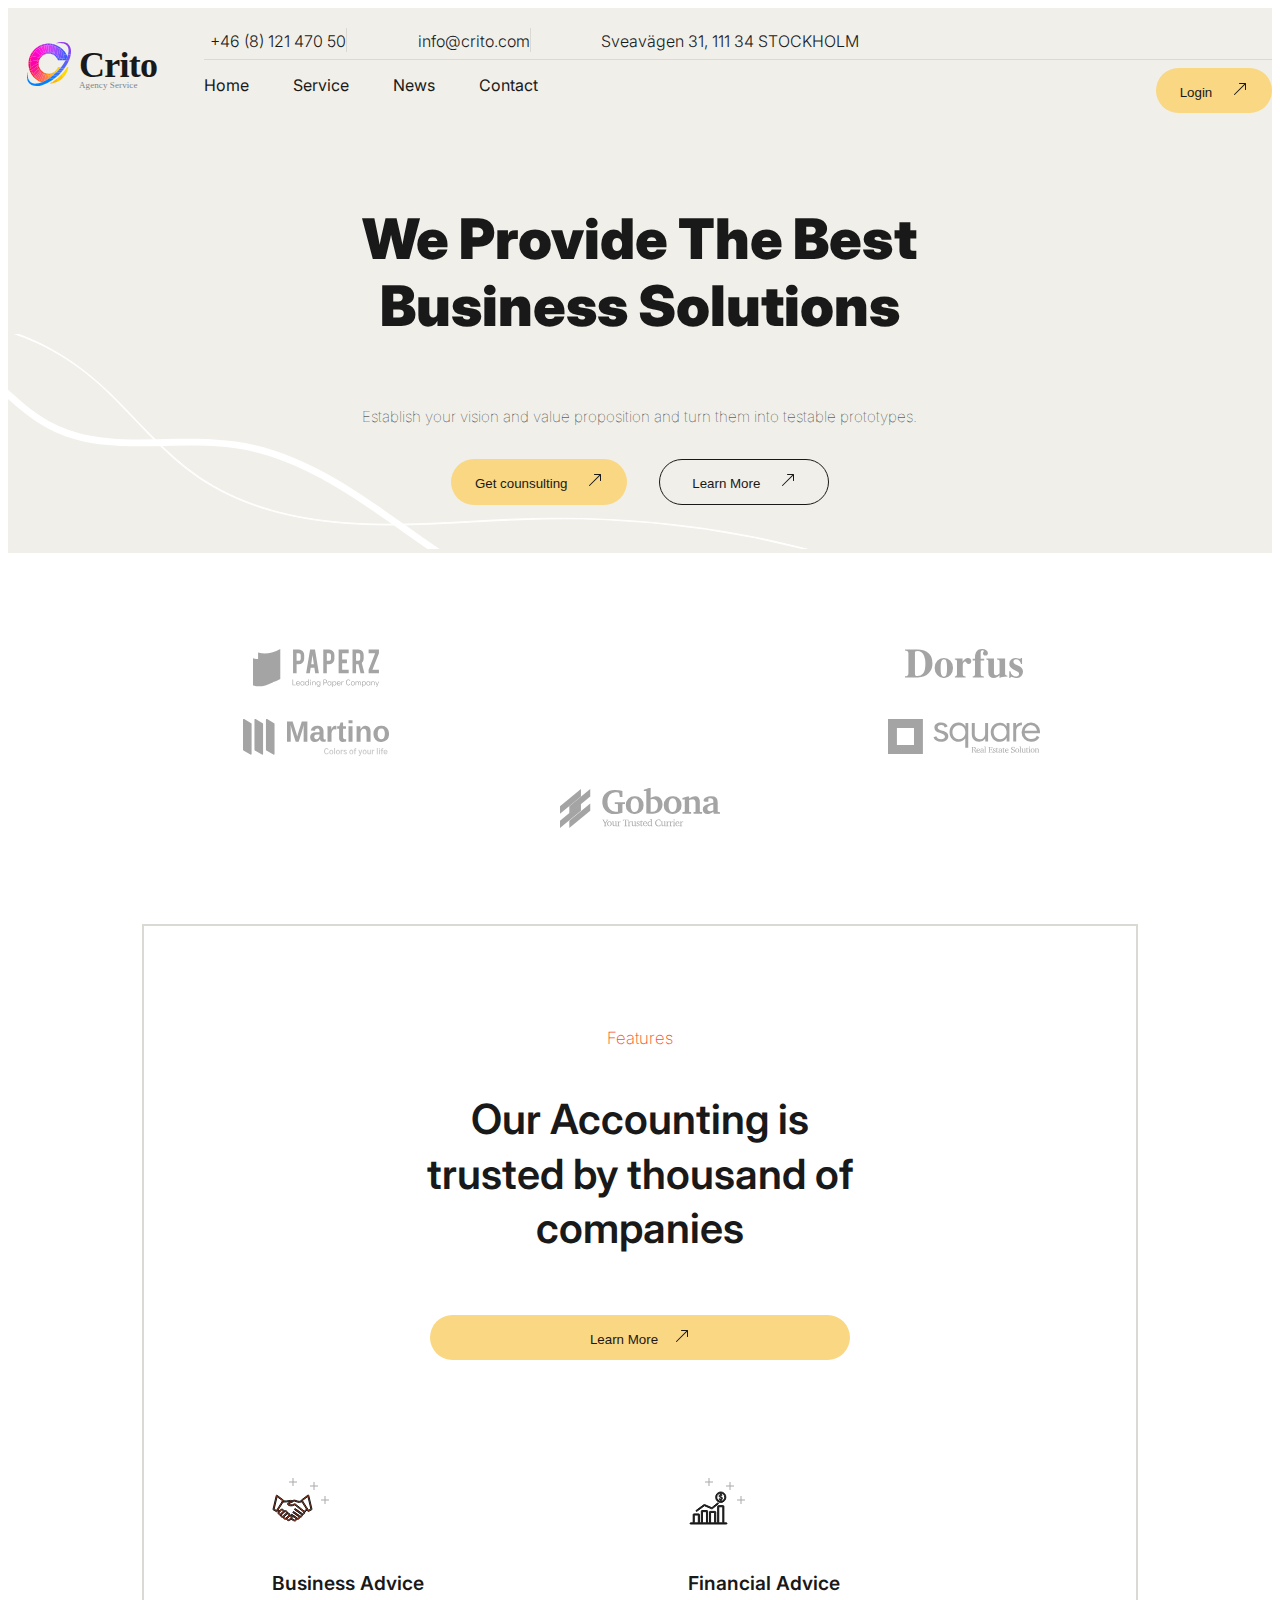
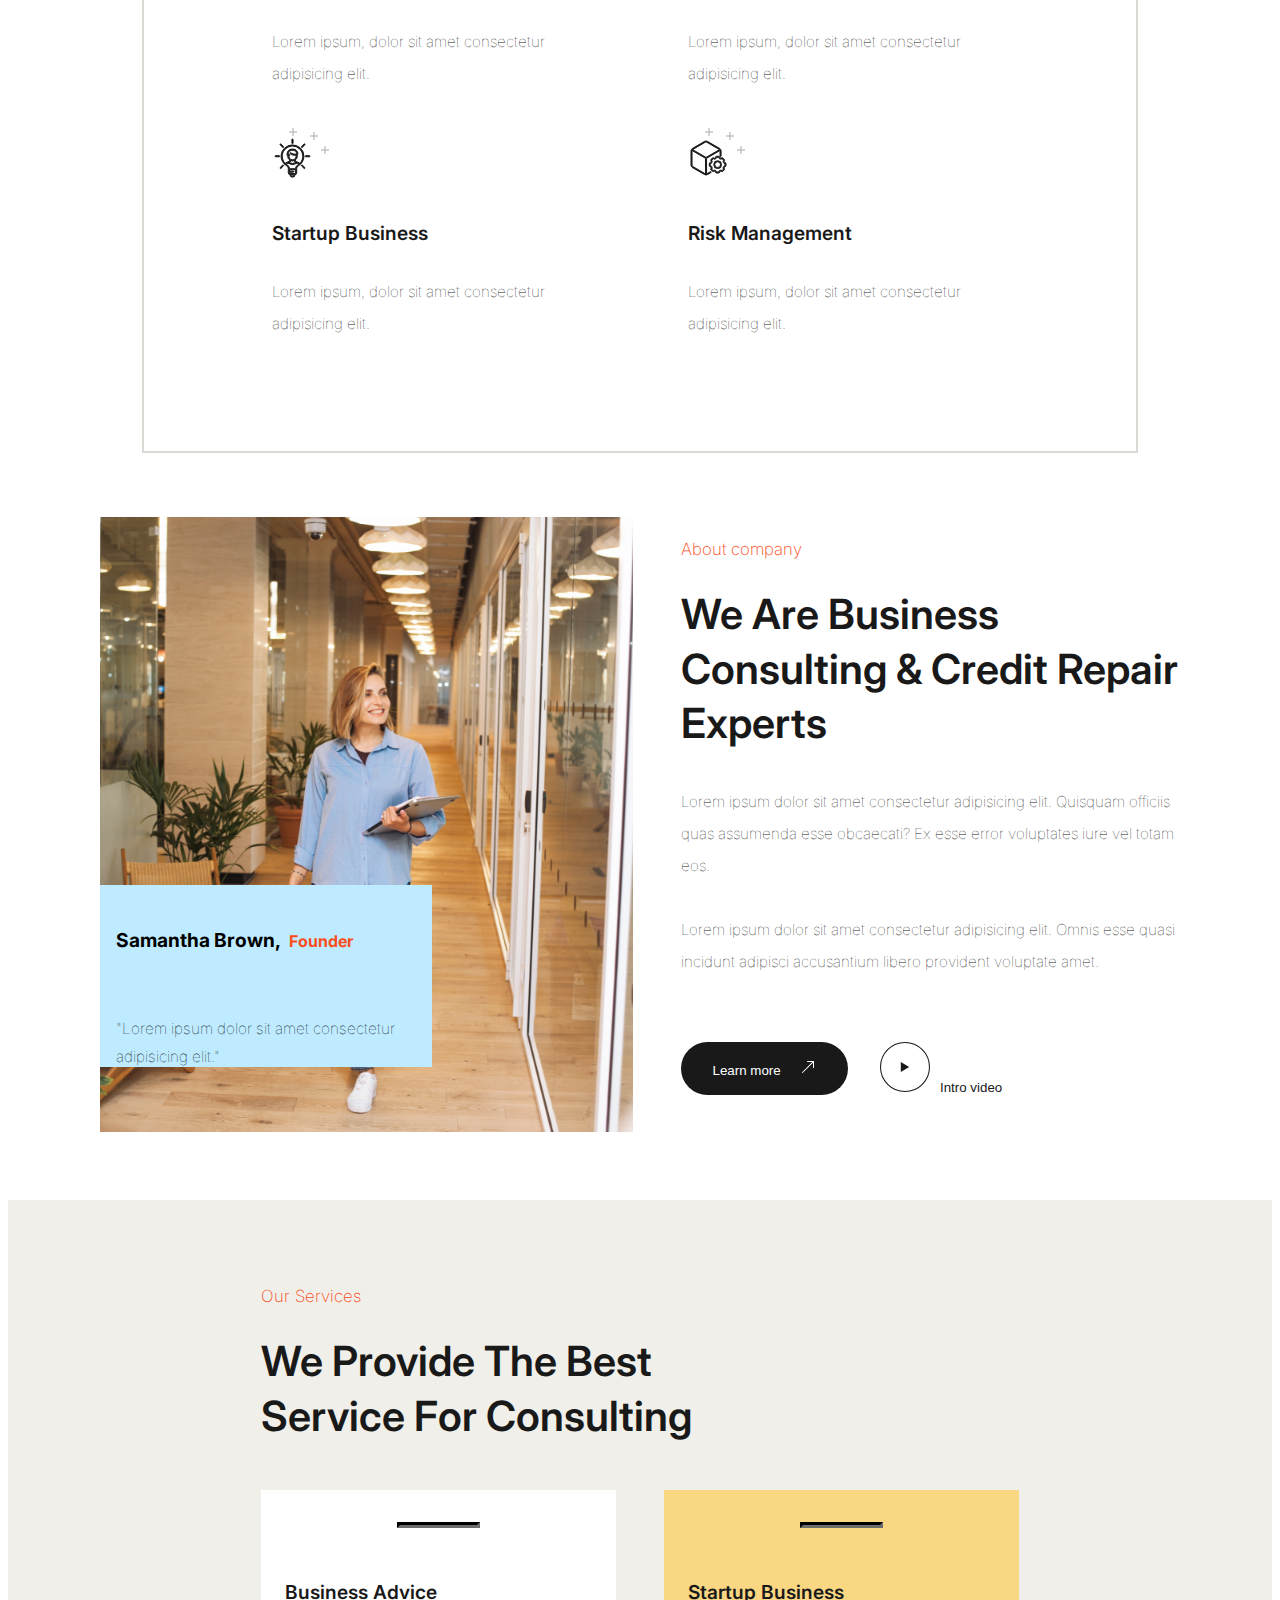
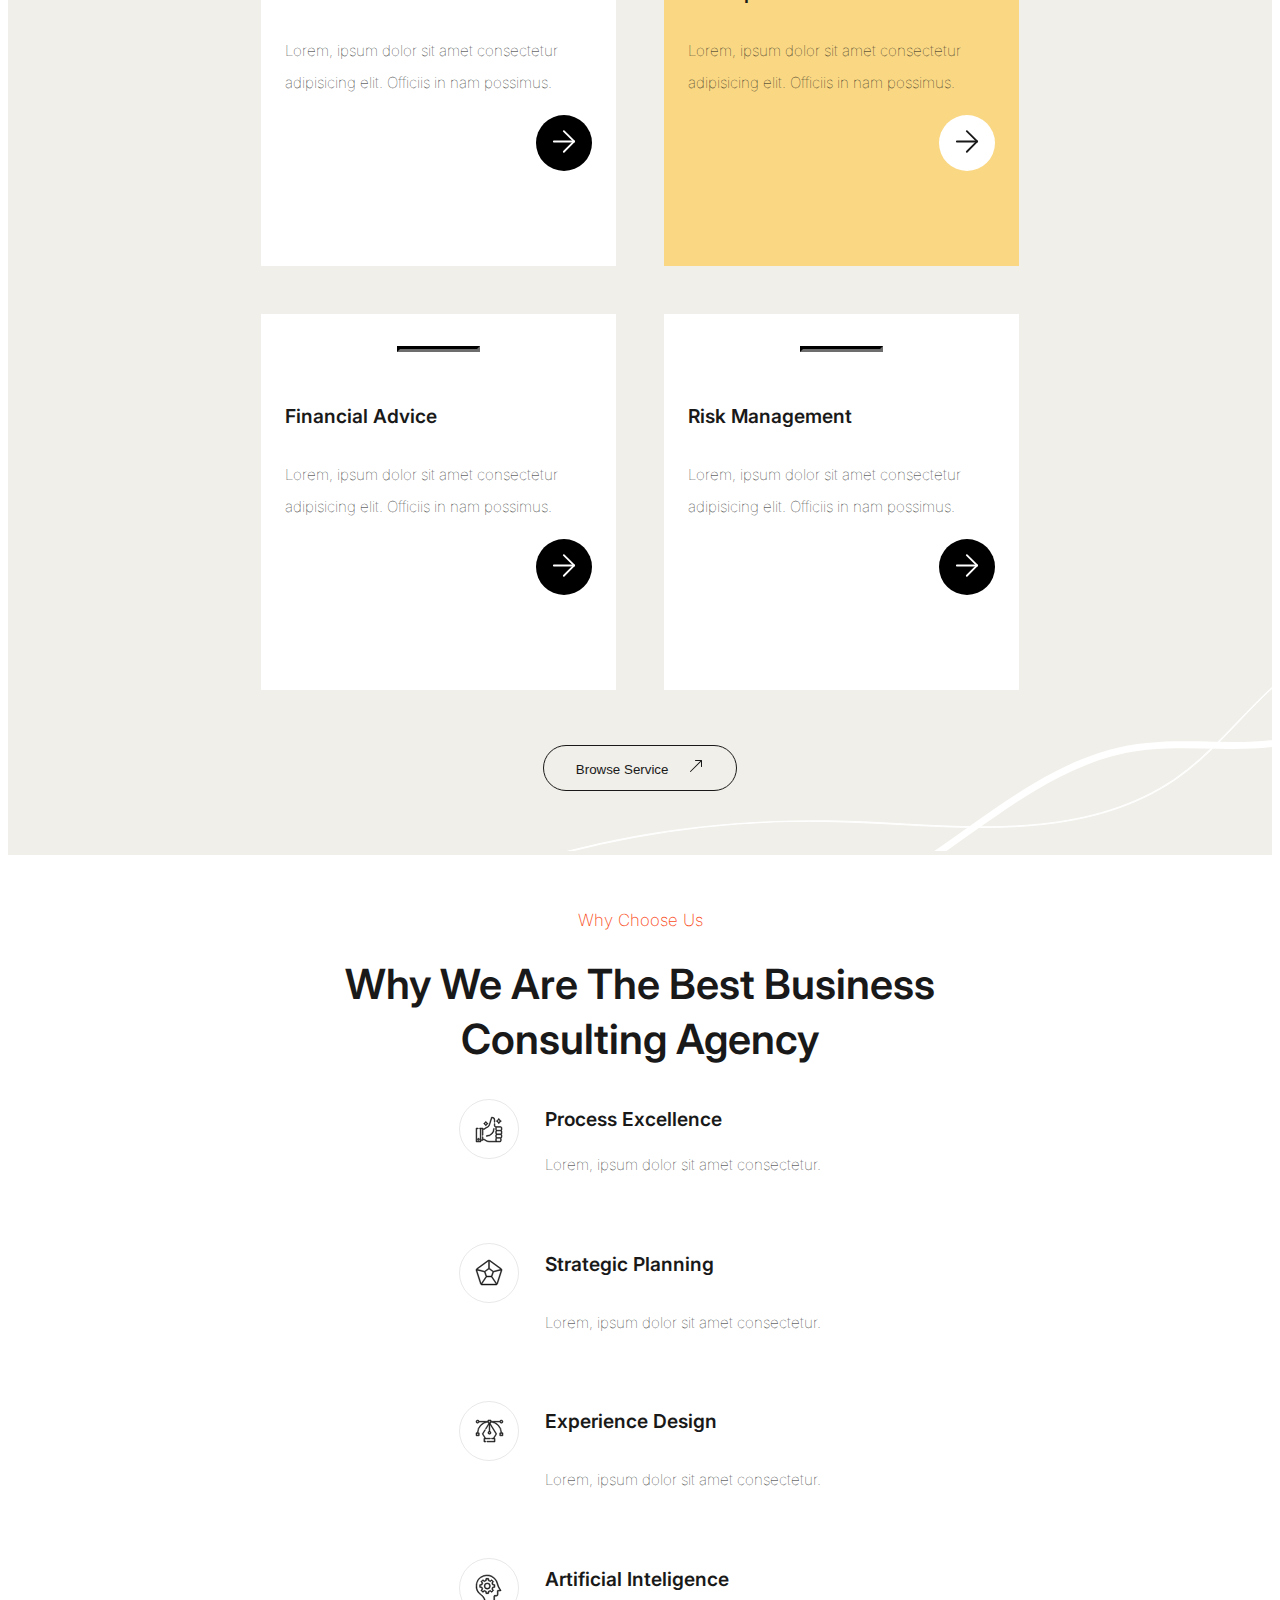
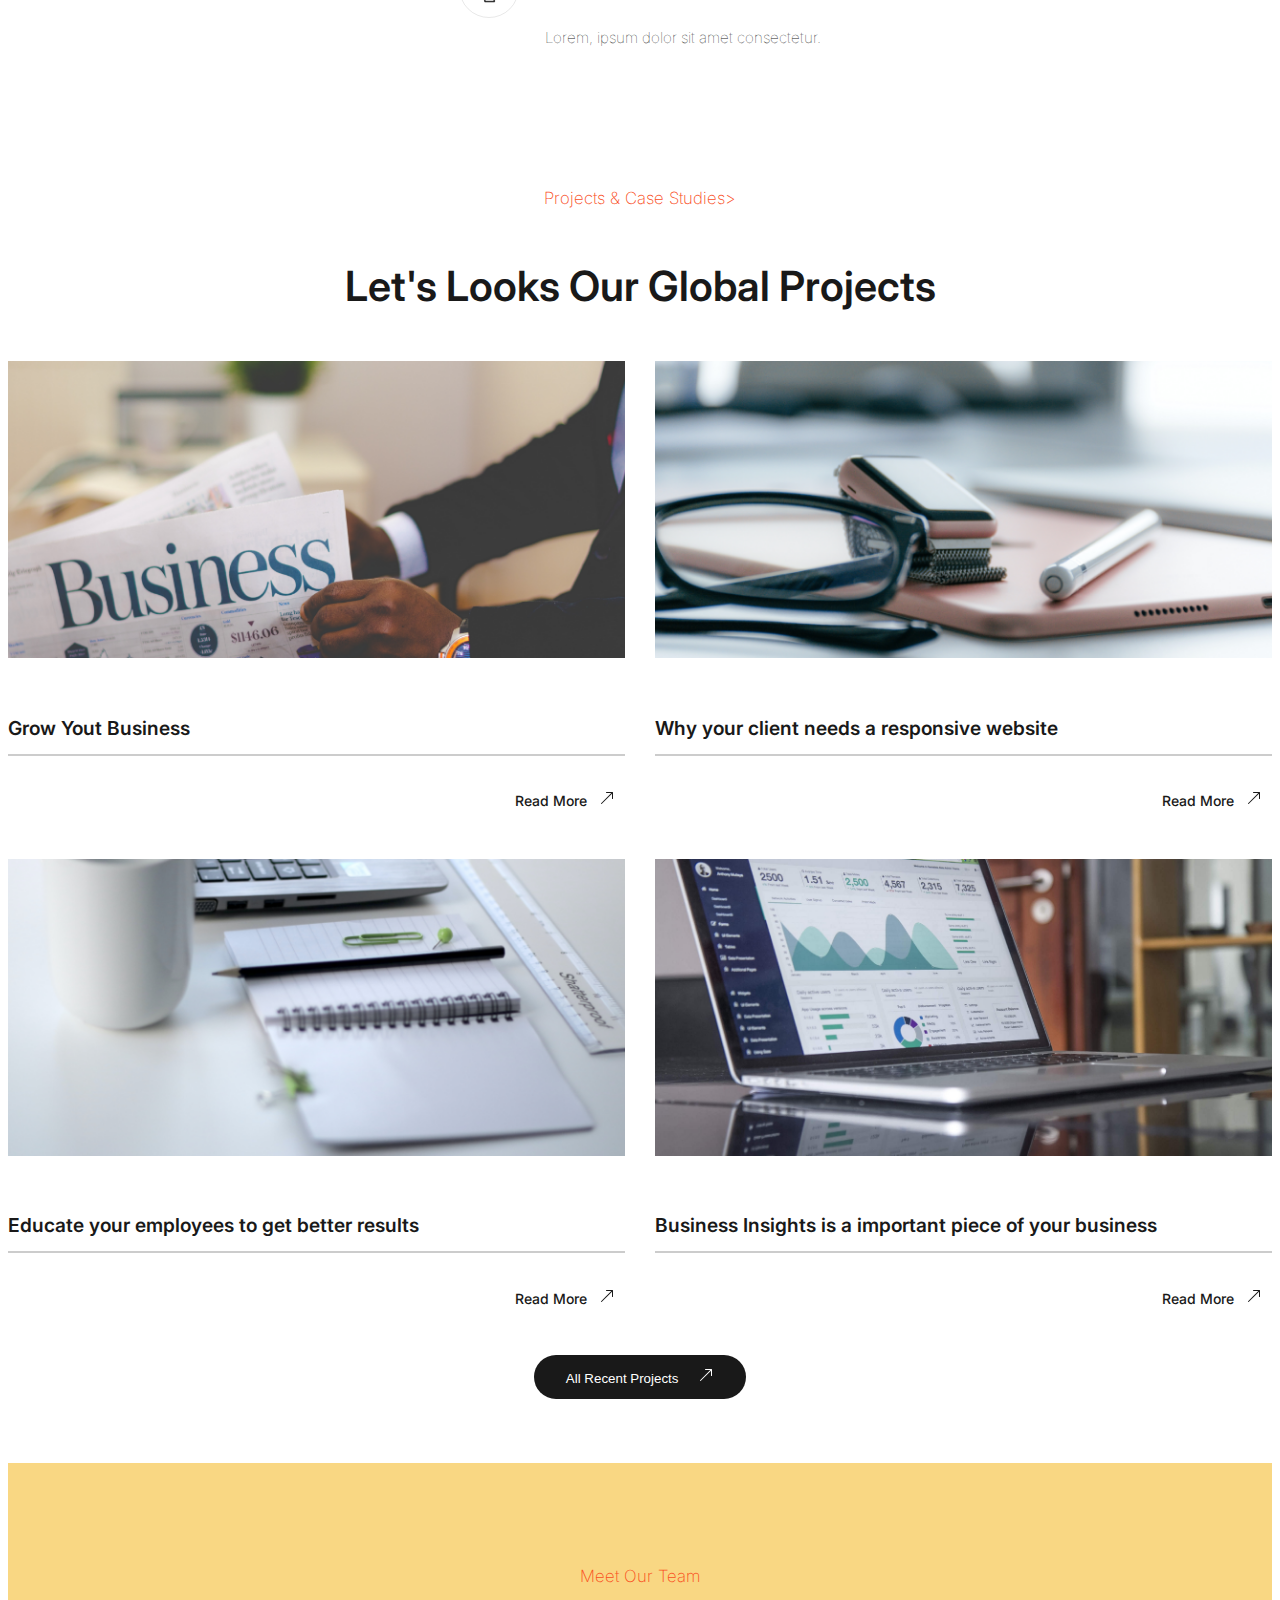
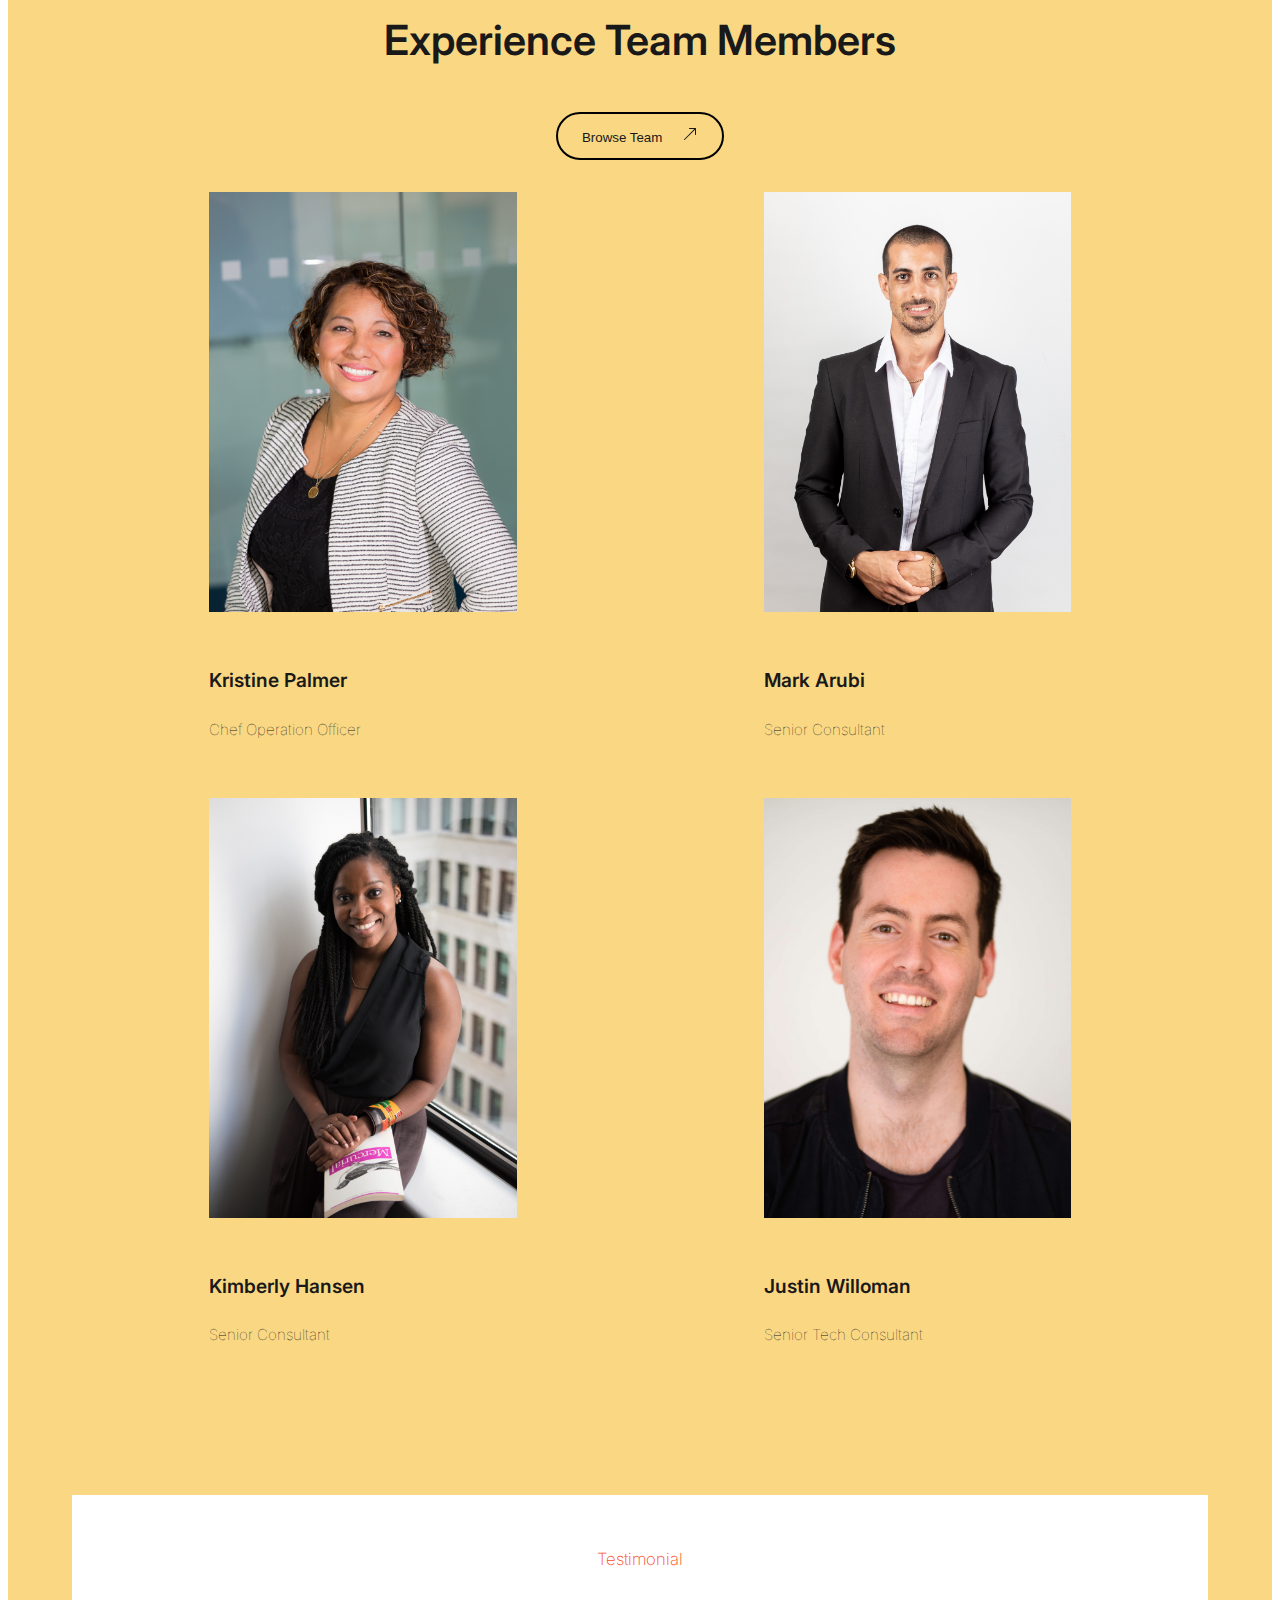
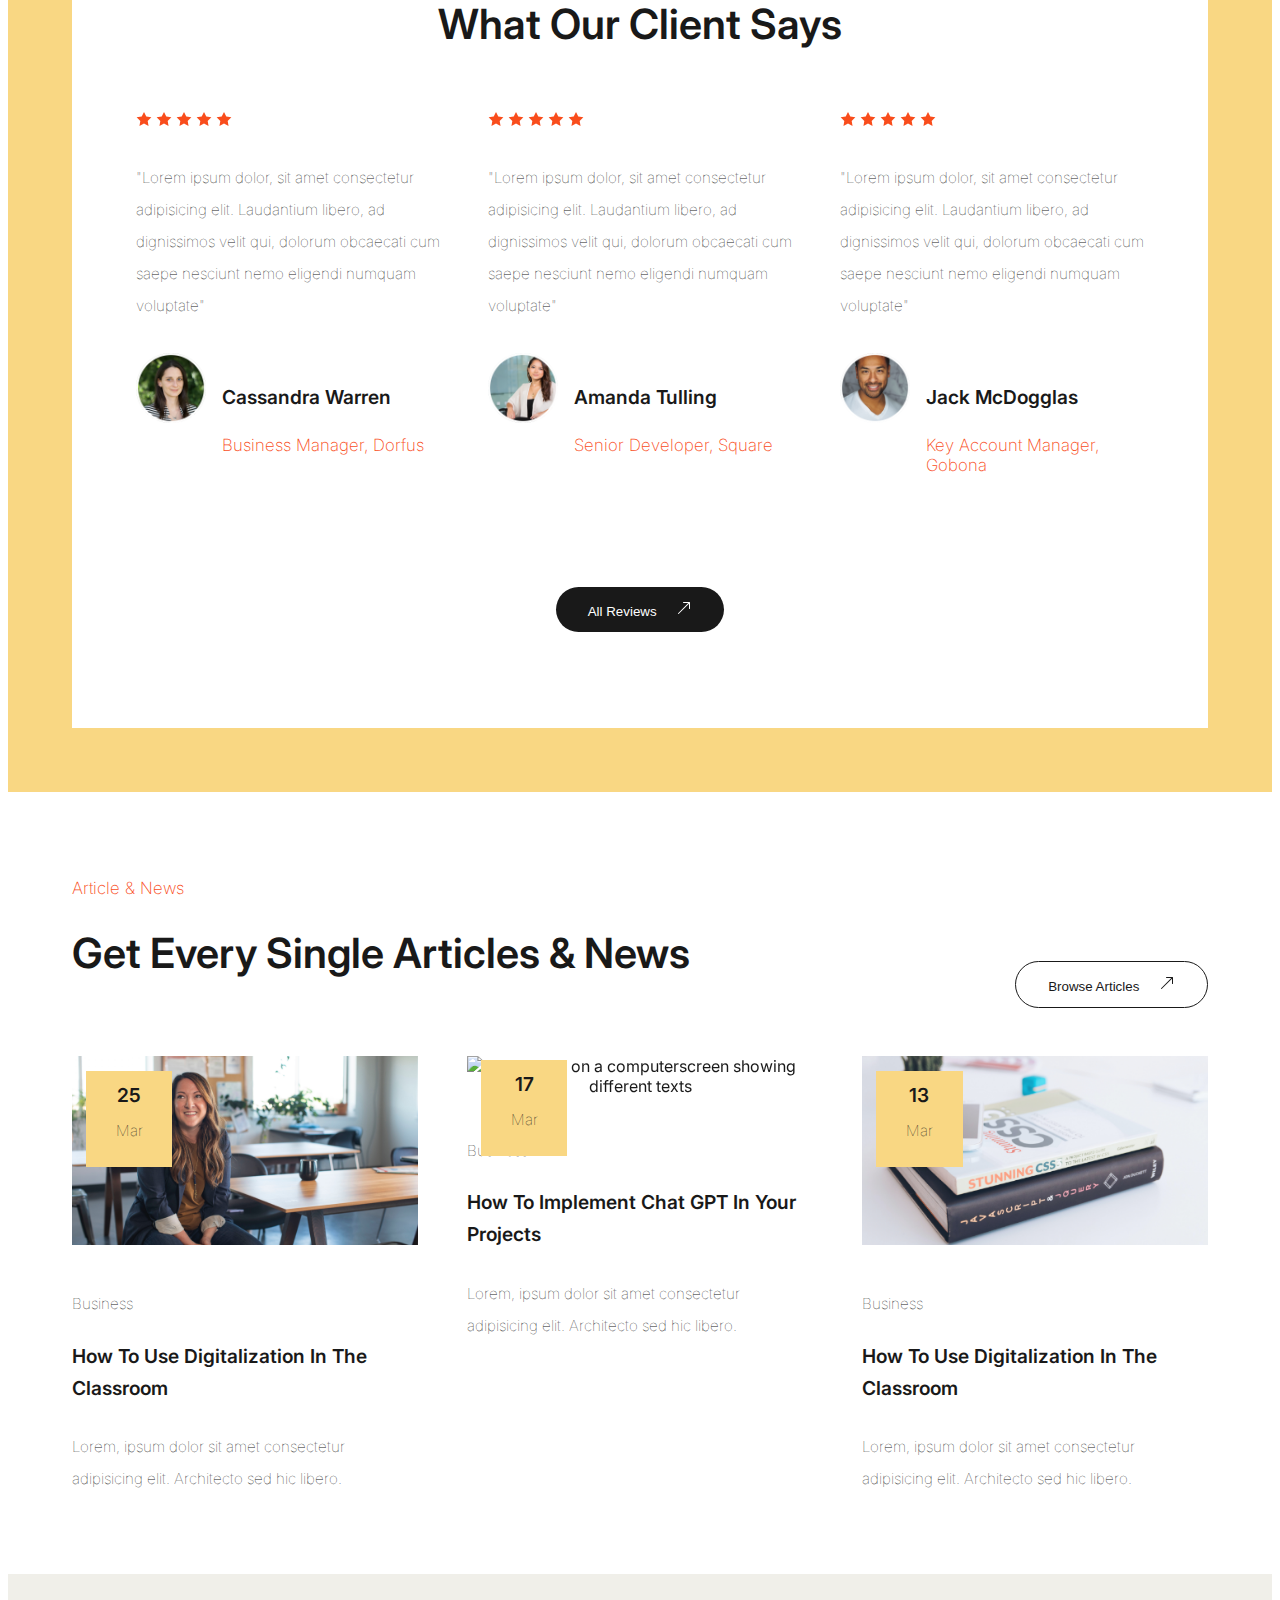
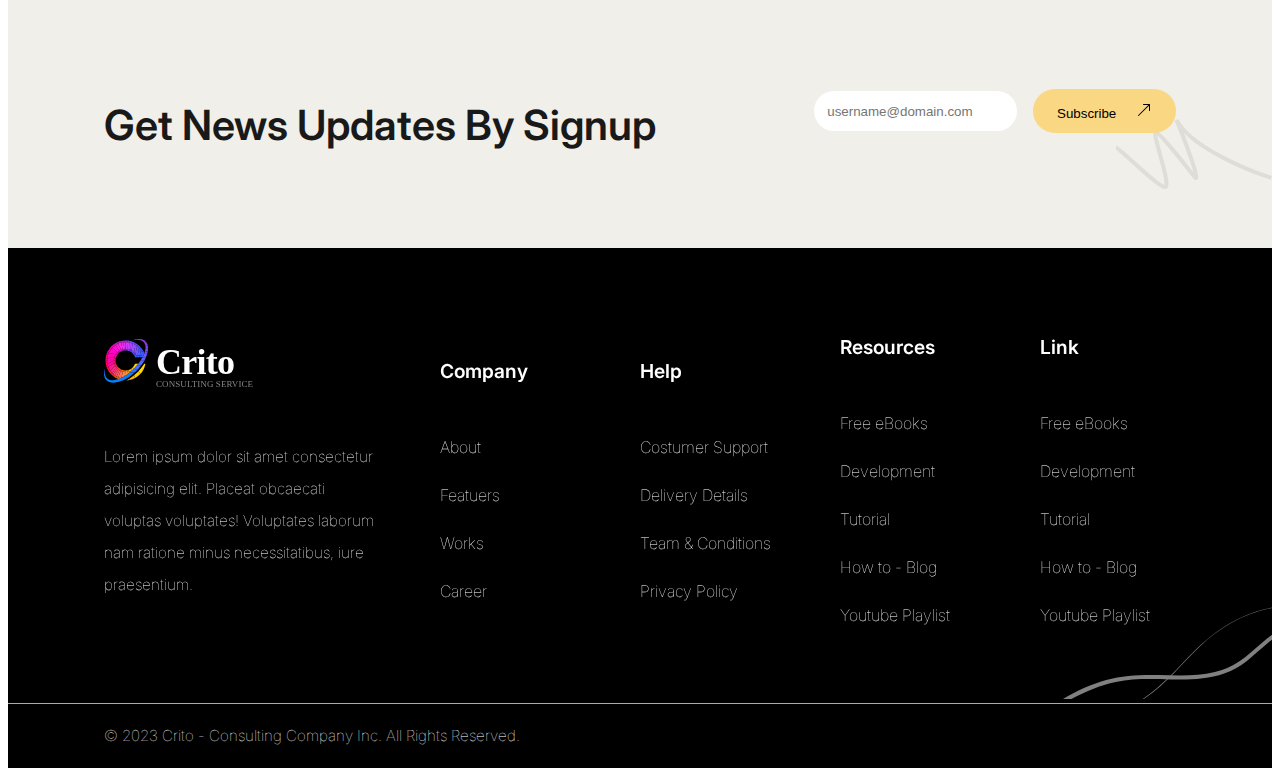
==== commit 975bb622: "Uppgiften färdig för inlämning" ====
--- a/index.html
+++ b/index.html
@@ -1,13 +1,17 @@
 <!-- Info om projektet: 
 
 Eftersom att detta är min första webbsida, 
-har det blivit mycket onödig kod på många ställen (både html och scss).
-Jag har dock medvetet valt att behålla en del onödig kod, då det skulle tagit mig
-många timmar att optimera koden (även om jag försökt göra detta på några ställen).
-Jag väljer att lämna projektet så som det är och tar med mig 
+har det blivit mycket onödig kod på många ställen (både html- och scss-kod).
+Jag har dock valt att behålla en del onödig kod, då det skulle tagit mig
+många timmar att optimera koden (även om jag försökt göra detta och också gjort på några ställen).
+En sak som jag missat på är "Mobil first", dvs. hur man använder min-width för att göra sidorna
+responsiva / skalbara. Varför det blev så är för att jag inte hade kunskaperna om "Mobil first" 
+förrän efter jag redan gjort klart sidorna i 1920-mode och 320-mode.
+
+Jag väljer därför att lämna projektet så som det är och tar med mig 
 lärdomarna till kommande projekt istället.
 
-Alla sidor är gjorda i 1920-format och mobil-format. Men, bara de sidor som
+Alla sidor är gjorda i 1920-format och "mobil"-format. Men, bara de sidor som
 varit obligatoriska för uppgiften är gjorda helt responivt
 , dvs. går att skala ner från 1920 till 300.
 
@@ -46,7 +50,7 @@
     <div id="overlay"></div>
       <nav id="menu" class="">
       <ul>
-          <img id="logo-menu-mobil" src="images/Logo.svg" alt="Crito logotype">
+          <li><img id="logo-menu-mobil" src="images/Logo.svg" alt="Crito logotype"></li>
           <a href="index.html"><li id="option-home">Home</li></a>
           <a href="services.html"><li id="option-services">Services</li></a>
           <a href="news&articles.html"><li id="option-news">News</li></a>
@@ -86,7 +90,7 @@
                       <a href="news&articles.html">News</a>
                       <a href="contact.html">Contact</a>
                     </nav>
-                      <button class="btn-yellow">
+                      <button class="btn-yellow" title="login">
                         <a  href="login.html">Login
                         <svg class="arrow" xmlns="http://www.w3.org/2000/svg">
                         <path fill-rule="evenodd" d="M14 2.5a.5.5 0 0 0-.5-.5h-6a.5.5 0 0 0 0 1h4.793L2.146 13.146a.5.5 0 0 0 .708.708L13 3.707V8.5a.5.5 0 0 0 1 0v-6z"/>
@@ -116,7 +120,7 @@
 <!-- Buttons -->
   <div class="btn">
 <!-- Buttton yellow -->
-      <button class="btn-yellow">
+      <button class="btn-yellow" title="Get-consulting">
         <a href="counsulting.html">Get counsulting
         <svg class="arrow" xmlns="http://www.w3.org/2000/svg">
         <path fill-rule="evenodd" d="M14 2.5a.5.5 0 0 0-.5-.5h-6a.5.5 0 0 0 0 1h4.793L2.146 13.146a.5.5 0 0 0 .708.708L13 3.707V8.5a.5.5 0 0 0 1 0v-6z"/>
@@ -124,7 +128,7 @@
         </a>
       </button>
 <!-- Buttton transparent -->
-      <button class="btn-transparent">
+      <button class="btn-transparent" title="Learn-more">
         <a href="services.html">Learn More
         <svg class="arrow" xmlns="http://www.w3.org/2000/svg">
         <path fill-rule="evenodd" d="M14 2.5a.5.5 0 0 0-.5-.5h-6a.5.5 0 0 0 0 1h4.793L2.146 13.146a.5.5 0 0 0 .708.708L13 3.707V8.5a.5.5 0 0 0 1 0v-6z"/>
@@ -159,7 +163,7 @@
         <h4>Features</h4>
         <h1>Our Accounting is trusted by thousand of companies</h1>
   <!-- Botton 1 -->
-        <button class="btn-yellow"><a href="LearnMore.html">Learn More<svg class="arrow" xmlns="http://www.w3.org/2000/svg">
+        <button class="btn-yellow" title="Learn-more-features"><a href="LearnMore.html">Learn More<svg class="arrow" xmlns="http://www.w3.org/2000/svg">
         <path fill-rule="evenodd" d="M14 2.5a.5.5 0 0 0-.5-.5h-6a.5.5 0 0 0 0 1h4.793L2.146 13.146a.5.5 0 0 0 .708.708L13 3.707V8.5a.5.5 0 0 0 1 0v-6z"/>
         </a>
         </button>
@@ -291,7 +295,7 @@
         </div>
 
   <!-- Headlines and textxontainer -->
-    <div class="content2">
+    <div class="content">
       <h4>About company</h4>
       <hr class="hr-768px">
       <h1>We Are Business Consulting & Credit Repair Experts</h1>
@@ -301,14 +305,14 @@
       Lorem ipsum dolor sit amet consectetur adipisicing elit. Omnis esse quasi incidunt adipisci accusantium libero provident voluptate amet.</p>   
   <!-- button black -->
     <div class="btn-container">
-      <button class="btn-black">Learn more<a href="LearnMore.html"></a>
+      <button class="btn-black" title="Learn-more-black">Learn more<a href="LearnMore.html"></a>
         <svg class="arrow" xmlns="http://www.w3.org/2000/svg">
         <path fill-rule="evenodd" d="M14 2.5a.5.5 0 0 0-.5-.5h-6a.5.5 0 0 0 0 1h4.793L2.146 13.146a.5.5 0 0 0 .708.708L13 3.707V8.5a.5.5 0 0 0 1 0v-6z"/> 
         </a>
       </button>
 
   <!-- button play -->
-      <button class="btn-play">
+      <button class="btn-play" title="Play">
         <a href="https://www.youtube.com/watch?v=7TIr9ajYzfQ&ab_channel=Wix-Topic">
           <svg class="playicon" id="Video" xmlns="http://www.w3.org/2000/svg" viewBox="0 0 48 48">
             <g id="Ellipse_24" data-name="Ellipse 24" fill="none" stroke="#191919" stroke-width="1">
@@ -351,7 +355,7 @@
   
 <!-- button 1 -->
     <div class="circlearrow">
-      <button class="btn-round"><a href="services.html">
+      <button class="btn-round" title="Read-more-business"><a href="services.html">
         <svg class=arrow-in-circle xmlns="http://www.w3.org/2000/svg" viewBox="0 0 35.517 35.517">
           <g id="Arrow_right_up" data-name="Arrow right up" transform="translate(7.51 -20.49) rotate(30)">
           <path id="Vector" d="M0,0H26V26H0Z" transform="translate(15 15)" fill="none"/>
@@ -370,7 +374,7 @@
   <h3>Startup Business</h3>
   <p>Lorem, ipsum dolor sit amet consectetur adipisicing elit. Officiis in nam possimus.</p>
   <div class="circlearrow">
-    <button class="btn-round white"><a href="services.html">
+    <button class="btn-round white" title="Read-more-Start-up"><a href="services.html">
         <svg class=arrow-in-circle xmlns="http://www.w3.org/2000/svg" viewBox="0 0 35.517 35.517">
         <g id="Arrow_right_up" data-name="Arrow right up" transform="translate(7.51 -20.49) rotate(30)">
         <path id="Vector" d="M0,0H26V26H0Z" transform="translate(15 15)" fill="none"/>
@@ -391,7 +395,7 @@
     <h3>Financial Advice</h3>
     <p>Lorem, ipsum dolor sit amet consectetur adipisicing elit. Officiis in nam possimus.</p>
     <div class="circlearrow">
-      <button class="btn-round"><a href="services.html">
+      <button class="btn-round" title="Read-more-finacial"><a href="services.html">
         <svg class=arrow-in-circle xmlns="http://www.w3.org/2000/svg" viewBox="0 0 35.517 35.517">
           <g id="Arrow_right_up" data-name="Arrow right up" transform="translate(7.51 -20.49) rotate(30)">
           <path id="Vector" d="M0,0H26V26H0Z" transform="translate(15 15)" fill="none"/>
@@ -410,7 +414,7 @@
     <h3>Risk Management</h3>
     <p>Lorem, ipsum dolor sit amet consectetur adipisicing elit. Officiis in nam possimus.</p>
     <div class="circlearrow">
-      <button class="btn-round"><a href="services.html">
+      <button class="btn-round" title="Read-more-Risk"><a href="services.html">
         <svg class=arrow-in-circle xmlns="http://www.w3.org/2000/svg" viewBox="0 0 35.517 35.517">
           <g id="Arrow_right_up" data-name="Arrow right up" transform="translate(7.51 -20.49) rotate(30)">
           <path id="Vector" d="M0,0H26V26H0Z" transform="translate(15 15)" fill="none"/>
@@ -428,7 +432,7 @@
 
   <!-- End of section / button -->
   <div class="end">
-    <button class="btn-transparent"><a href="services.html">Browse Service
+    <button class="btn-transparent" title="Browse-Service"><a href="services.html">Browse Service
       <svg class="arrow" xmlns="http://www.w3.org/2000/svg">
       <path fill-rule="evenodd" d="M14 2.5a.5.5 0 0 0-.5-.5h-6a.5.5 0 0 0 0 1h4.793L2.146 13.146a.5.5 0 0 0 .708.708L13 3.707V8.5a.5.5 0 0 0 1 0v-6z"/>
       </svg>
@@ -625,7 +629,7 @@
 
   <!-- Button -->
   <div class="btn-position">
-    <button class="btn-black"><a href="RecentProjects.html">All Recent Projects
+    <button class="btn-black" title="All-recent-projects"><a href="RecentProjects.html">All Recent Projects
       <svg class="arrow" xmlns="http://www.w3.org/2000/svg">
       <path fill-rule="evenodd" d="M14 2.5a.5.5 0 0 0-.5-.5h-6a.5.5 0 0 0 0 1h4.793L2.146 13.146a.5.5 0 0 0 .708.708L13 3.707V8.5a.5.5 0 0 0 1 0v-6z"/> 
       </a>
@@ -646,7 +650,7 @@
     <h1>Experience Team Members</h1>
   </div>
   <div>
-      <button class="btn-yellow  yellow"><a href="BrowseTeam.html">Browse Team
+      <button class="btn-yellow  yellow" title="Meet-our-team"><a href="BrowseTeam.html">Browse Team
           <svg class="arrow" xmlns="http://www.w3.org/2000/svg">
           <path fill-rule="evenodd" d="M14 2.5a.5.5 0 0 0-.5-.5h-6a.5.5 0 0 0 0 1h4.793L2.146 13.146a.5.5 0 0 0 .708.708L13 3.707V8.5a.5.5 0 0 0 1 0v-6z"/>
           </svg>     
@@ -708,7 +712,7 @@
     <div class="container-reviews">
     
   <!-- Client 1 Cassandra-->
-      <div id="Cassandra" class="slider-item">
+      <div id="Cassandra-slide" class="slider-item">
         <div class="slider-content">
           <!-- Stars -->
           <svg xmlns="http://www.w3.org/2000/svg" width="96" height="16" viewBox="0 0 96 16">
@@ -738,7 +742,7 @@
           <!-- Picture+name+title -->
           <p>"Lorem ipsum dolor, sit amet consectetur adipisicing elit. Laudantium libero, ad dignissimos velit qui, dolorum obcaecati cum saepe nesciunt nemo eligendi numquam voluptate"</p>
             <div class="foto-name-title">
-            <img src="images/Image-Cassandra.svg" alt="A picture on Cassandra Warren">
+            <img class="round-foto" src="images/Image-Cassandra.png" alt="A picture on Cassandra Warren">
             <div class="name-title">
             <h3>Cassandra Warren</h3>
             <h4>Business Manager, Dorfus</h4>
@@ -748,7 +752,7 @@
       </div>
 
   <!-- Client 2 Amanda-->     
-      <div id="Amanda" class="slider-item">
+      <div id="Amanda-slide" class="slider-item">
         <div class="slider-content">
         <!-- Stars -->
         <svg xmlns="http://www.w3.org/2000/svg" width="96" height="16" viewBox="0 0 96 16">
@@ -780,7 +784,7 @@
               "Lorem ipsum dolor, sit amet consectetur adipisicing elit. Laudantium libero, ad dignissimos velit qui, dolorum obcaecati cum saepe nesciunt nemo eligendi numquam voluptate"
         </p>
           <div class="foto-name-title">
-            <img src="images/Image AManda.svg" alt="A picture on Amanda Tulling">
+            <img class="round-foto" src="images/Image Amanda.png" alt="A picture on Amanda Tulling">
             <div class="name-title">
             <h3>Amanda Tulling</h3>
             <h4>Senior Developer, Square</h4>
@@ -790,7 +794,7 @@
       </div>
 
   <!-- Client 3 Jack-->  
-      <div id="Jack" class="slider-item">
+      <div id="Jack-slide" class="slider-item">
         <div class="slider-content">
       <!-- Stars -->
         <svg xmlns="http://www.w3.org/2000/svg" width="96" height="16" viewBox="0 0 96 16">
@@ -821,7 +825,7 @@
         <p>"Lorem ipsum dolor, sit amet consectetur adipisicing elit. Laudantium libero, ad dignissimos velit qui, dolorum obcaecati cum saepe nesciunt nemo eligendi numquam voluptate"
         </p>
         <div class="foto-name-title">
-          <img src="images/Image Jack.svg " alt="A picture on Jack McDogglas">
+          <img class="round-foto" src="images/Image Jack.png " alt="A picture on Jack McDogglas">
           <div class="name-title">
             <h3>Jack McDogglas</h3>
             <h4>Key Account Manager, Gobona</h4>
@@ -866,7 +870,7 @@
                 <!-- Picture+name+title -->
                 <p>"Lorem ipsum dolor, sit amet consectetur adipisicing elit. Laudantium libero, ad dignissimos velit qui, dolorum obcaecati cum saepe nesciunt nemo eligendi numquam voluptate"</p>
                   <div class="foto-name-title">
-                  <img src="images/Image-Cassandra.svg" alt="A picture on Cassandra Warren">
+                  <img class="round-foto" src="images/Image-Cassandra.png" alt="A picture on Cassandra Warren">
                   <div class="name-title">
                   <h3>Cassandra Warren</h3>
                   <h4>Business Manager, Dorfus</h4>
@@ -908,7 +912,7 @@
                     "Lorem ipsum dolor, sit amet consectetur adipisicing elit. Laudantium libero, ad dignissimos velit qui, dolorum obcaecati cum saepe nesciunt nemo eligendi numquam voluptate"
               </p>
                 <div class="foto-name-title">
-                  <img src="images/Image AManda.svg" alt="A picture on Amanda Tulling">
+                  <img class="round-foto" src="images/Image Amanda.png" alt="A picture on Amanda Tulling">
                   <div class="name-title">
                   <h3>Amanda Tulling</h3>
                   <h4>Senior Developer, Square</h4>
@@ -949,7 +953,7 @@
               <p>"Lorem ipsum dolor, sit amet consectetur adipisicing elit. Laudantium libero, ad dignissimos velit qui, dolorum obcaecati cum saepe nesciunt nemo eligendi numquam voluptate"
               </p>
               <div class="foto-name-title">
-                <img src="images/Image Jack.svg " alt="A picture on Jack McDogglas">
+                <img class="round-foto" src="images/Image Jack.png " alt="A picture on Jack McDogglas">
                 <div class="name-title">
                   <h3>Jack McDogglas</h3>
                   <h4>Key Account Manager, Gobona</h4>
@@ -962,7 +966,7 @@
 
   <!-- Button -->
   <div class="end-of-section">
-    <button class="btn-black"><a href="AllReviews.html">All Reviews
+    <button class="btn-black" title="All-reviews"><a href="AllReviews.html">All Reviews
       <svg class="arrow" xmlns="http://www.w3.org/2000/svg">
       <path fill-rule="evenodd" d="M14 2.5a.5.5 0 0 0-.5-.5h-6a.5.5 0 0 0 0 1h4.793L2.146 13.146a.5.5 0 0 0 .708.708L13 3.707V8.5a.5.5 0 0 0 1 0v-6z"/> 
       </a>
@@ -980,7 +984,7 @@
       <hr class="hr-768px">
       <h1>Get Every Single Articles & News</h1>
     </div>
-    <div class="button"><button class="btn-transparent"><a href="news&articles.html">Browse Articles
+    <div class="button"><button class="btn-transparent" title="All-articles"><a href="news&articles.html">Browse Articles
       <svg class="arrow" xmlns="http://www.w3.org/2000/svg">
       <path fill-rule="evenodd" d="M14 2.5a.5.5 0 0 0-.5-.5h-6a.5.5 0 0 0 0 1h4.793L2.146 13.146a.5.5 0 0 0 .708.708L13 3.707V8.5a.5.5 0 0 0 1 0v-6z"/>
       </svg>  
--- a/css/style.css
+++ b/css/style.css
@@ -71,8 +71,7 @@
   border-style: none;
   padding: 0.8rem 1.5rem;
   border-radius: 2rem;
-  transition: background-color ease-in-out 100ms;
-  transition: transform ease-in-out 100ms;
+  transition: background-color ease-in-out 100ms, transform ease-in-out 100ms;
 }
 .btn-yellow a {
   color: #191919;
@@ -103,8 +102,7 @@
   padding: 0.8rem 2rem;
   border: solid 1px #191919;
   border-radius: 1.5rem;
-  transition: background-color ease-in-out 100ms;
-  transition: transform ease-in-out 100ms;
+  transition: background-color ease-in-out 100ms, transform ease-in-out 100ms;
 }
 .btn-transparent a {
   color: #191919;
@@ -133,8 +131,7 @@
   color: #FFFFFF;
   padding: 0.8rem 2rem;
   border-radius: 2rem;
-  transition: background-color ease-in-out 100ms;
-  transition: transform ease-in-out 100ms;
+  transition: background-color ease-in-out 100ms, transform ease-in-out 100ms;
 }
 .btn-black a {
   color: #FFFFFF;
@@ -166,11 +163,10 @@
   border: none;
   padding: 0;
   border-radius: 3rem;
-  transition: background-color ease-in-out 100ms;
-  transition: transform ease-in-out 100ms;
+  transition: box-shadow ease-in-out 100ms, transform ease-in-out 100ms;
 }
 .btn-play:hover {
-  box-shadow: 0 0 12px 0px rgba(25, 25, 25, 0.2392156863), inset 0 0 28px 0px rgba(25, 25, 25, 0.2392156863);
+  box-shadow: 0 0 16px 0px rgba(25, 25, 25, 0.2392156863), inset 0 0 16px 0px rgba(25, 25, 25, 0.2392156863);
 }
 .btn-play:active {
   transform: scale(1.05);
@@ -320,6 +316,9 @@
 }
 .header-and-section-1 header .container .menu .top-menu .contact-information a {
   text-decoration: none;
+  transition: -webkit-text-decoration ease-in-out 100ms;
+  transition: text-decoration ease-in-out 100ms;
+  transition: text-decoration ease-in-out 100ms, -webkit-text-decoration ease-in-out 100ms;
   color: #191919;
 }
 .header-and-section-1 header .container .menu .top-menu .contact-information a:hover {
@@ -331,21 +330,29 @@
   font-family: "Inter", sans-serif;
   font-size: 1rem;
   font-weight: 300;
+  transition: transform ease-in-out 100ms;
 }
 .header-and-section-1 header .container .menu .top-menu .contact-information .box-content i {
   margin-right: 0.4rem;
   font-size: 1.2rem;
   color: #666666;
 }
+.header-and-section-1 header .container .menu .top-menu .contact-information .box-content:hover {
+  transform: scale(1.05);
+}
 .header-and-section-1 header .container .menu .top-menu .contact-information .box-content-last {
   font-size: 1rem;
   font-weight: 300;
   border: none;
+  transition: transform ease-in-out 100ms;
 }
 .header-and-section-1 header .container .menu .top-menu .contact-information .box-content-last i {
   margin-right: 0.4rem;
   font-size: 1.2rem;
   color: #666666;
+}
+.header-and-section-1 header .container .menu .top-menu .contact-information .box-content-last:hover {
+  transform: scale(1.05);
 }
 .header-and-section-1 header .container .menu .top-menu .social-media {
   height: 2rem;
@@ -376,9 +383,11 @@
   color: #191919;
   text-decoration: none;
   margin-right: 2.5rem;
+  transition: transform ease-in-out 100ms, border-bottom ease-in-out 100ms;
 }
 .header-and-section-1 header .container .menu .main-menu nav a:hover {
   border-bottom: solid 1px #666666;
+  transform: scale(1.1);
 }
 .header-and-section-1 header .container .menu .main-menu nav a:hover:active {
   color: #868686;
@@ -470,19 +479,19 @@
   }
 }
 .header-and-section-1 .section-showcase .container .content h1 {
-  font-size: 76px;
+  font-size: 4.5rem;
   font-weight: 1000;
   padding-bottom: 1rem;
   line-height: 1.2;
 }
 @media (max-width: 1400px) {
   .header-and-section-1 .section-showcase .container .content h1 {
-    font-size: 64px;
+    font-size: 3.5rem;
   }
 }
 @media (max-width: 768px) {
   .header-and-section-1 .section-showcase .container .content h1 {
-    font-size: 44px;
+    font-size: 2.5rem;
   }
 }
 .header-and-section-1 .section-showcase .container .content p {
@@ -700,16 +709,16 @@
     row-gap: 4rem;
   }
 }
-.section-about-company .container .content2 {
+.section-about-company .container .content {
   width: 500px;
 }
 @media (max-width: 1200px) {
-  .section-about-company .container .content2 {
+  .section-about-company .container .content {
     width: 300px;
   }
 }
 @media (max-width: 768px) {
-  .section-about-company .container .content2 {
+  .section-about-company .container .content {
     width: 100%;
     margin-top: 1rem;
     flex-direction: column;
@@ -717,27 +726,27 @@
   }
 }
 @media (max-width: 498px) {
-  .section-about-company .container .content2 {
+  .section-about-company .container .content {
     margin-top: 3rem;
   }
 }
-.section-about-company .container .content2 .btn-container {
+.section-about-company .container .content .btn-container {
   margin-top: 4rem;
   display: flex;
   justify-content: left;
   gap: 2rem;
 }
 @media (max-width: 1200px) {
-  .section-about-company .container .content2 .btn-container {
+  .section-about-company .container .content .btn-container {
     display: block;
     margin: 0rem;
   }
-  .section-about-company .container .content2 .btn-container .btn-black {
+  .section-about-company .container .content .btn-container .btn-black {
     margin-bottom: 1rem;
   }
 }
 @media (max-width: 768px) {
-  .section-about-company .container .content2 .btn-container {
+  .section-about-company .container .content .btn-container {
     padding: 1rem;
   }
 }
@@ -941,13 +950,12 @@
   width: 3.5rem;
   background-color: black;
   border: none;
-  transition: ease-out 80ms;
+  transition: margin-right ease-out 200ms;
 }
 .section-our-services .btn-round:hover {
   background-color: #868686;
   color: #191919;
   margin-right: -5px;
-  transition: ease-in 120ms;
 }
 .section-our-services .btn-round:active {
   background-color: #DAD9D3;
@@ -1079,6 +1087,7 @@
   font-weight: 500;
   color: #191919;
   padding-top: 15px;
+  transition: color ease-in-out 100ms;
 }
 .section-project-and-case .container .project-and-cases article a .arrow {
   padding: 0rem;
@@ -1314,6 +1323,10 @@
     opacity: 0;
   }
 }
+.section-testimonial .round-foto {
+  width: 70px;
+  height: 70px;
+}
 .section-testimonial .slider-content {
   border-radius: 1rem;
 }
@@ -1402,6 +1415,7 @@
 .section.section-article a {
   color: #191919;
   text-decoration: none;
+  transition: color ease-in-out 100ms;
 }
 .section.section-article a:hover {
   color: rgba(25, 25, 25, 0.631372549);
@@ -1437,7 +1451,7 @@
   width: 100%;
   height: auto;
 }
-.section.section-article .slider .articels .date {
+.section.section-article .date {
   position: absolute;
   text-align: center;
   padding: 1rem;
@@ -1447,10 +1461,10 @@
   height: 4rem;
   background-color: #F9D783;
 }
-.section.section-article .slider .articels .date .number {
+.section.section-article .date .number {
   margin-top: -0.5rem;
 }
-.section.section-article .slider .articels .date .month {
+.section.section-article .date .month {
   margin-top: -1.45rem;
 }
 .section.section-article .slider-mobilversion {
@@ -1493,27 +1507,6 @@
 .section.section-article .slider-mobilversion .articels .image {
   width: 100%;
   height: auto;
-}
-.section.section-article .slider-mobilversion .articels .date {
-  position: absolute;
-  text-align: center;
-  padding: 1rem;
-  top: 7%;
-  left: 4%;
-  width: 3.4rem;
-  height: 4rem;
-  background-color: #F9D783;
-}
-@media (max-width: 768px) {
-  .section.section-article .slider-mobilversion .articels .date {
-    padding: 0.5rem;
-  }
-}
-.section.section-article .slider-mobilversion .articels .date .number {
-  margin-top: 0rem;
-}
-.section.section-article .slider-mobilversion .articels .date .month {
-  margin-top: -1.7rem;
 }
 
 .section-get-news {
@@ -1740,11 +1733,10 @@
   line-height: 3rem;
 }
 .footer .wrapper-grid a:hover {
-  border-bottom: solid 2px white;
+  text-decoration: underline;
 }
 .footer .wrapper-grid a:active {
   color: #DAD9D3;
-  border-color: #DAD9D3;
 }
 .footer .page-end {
   color: white;
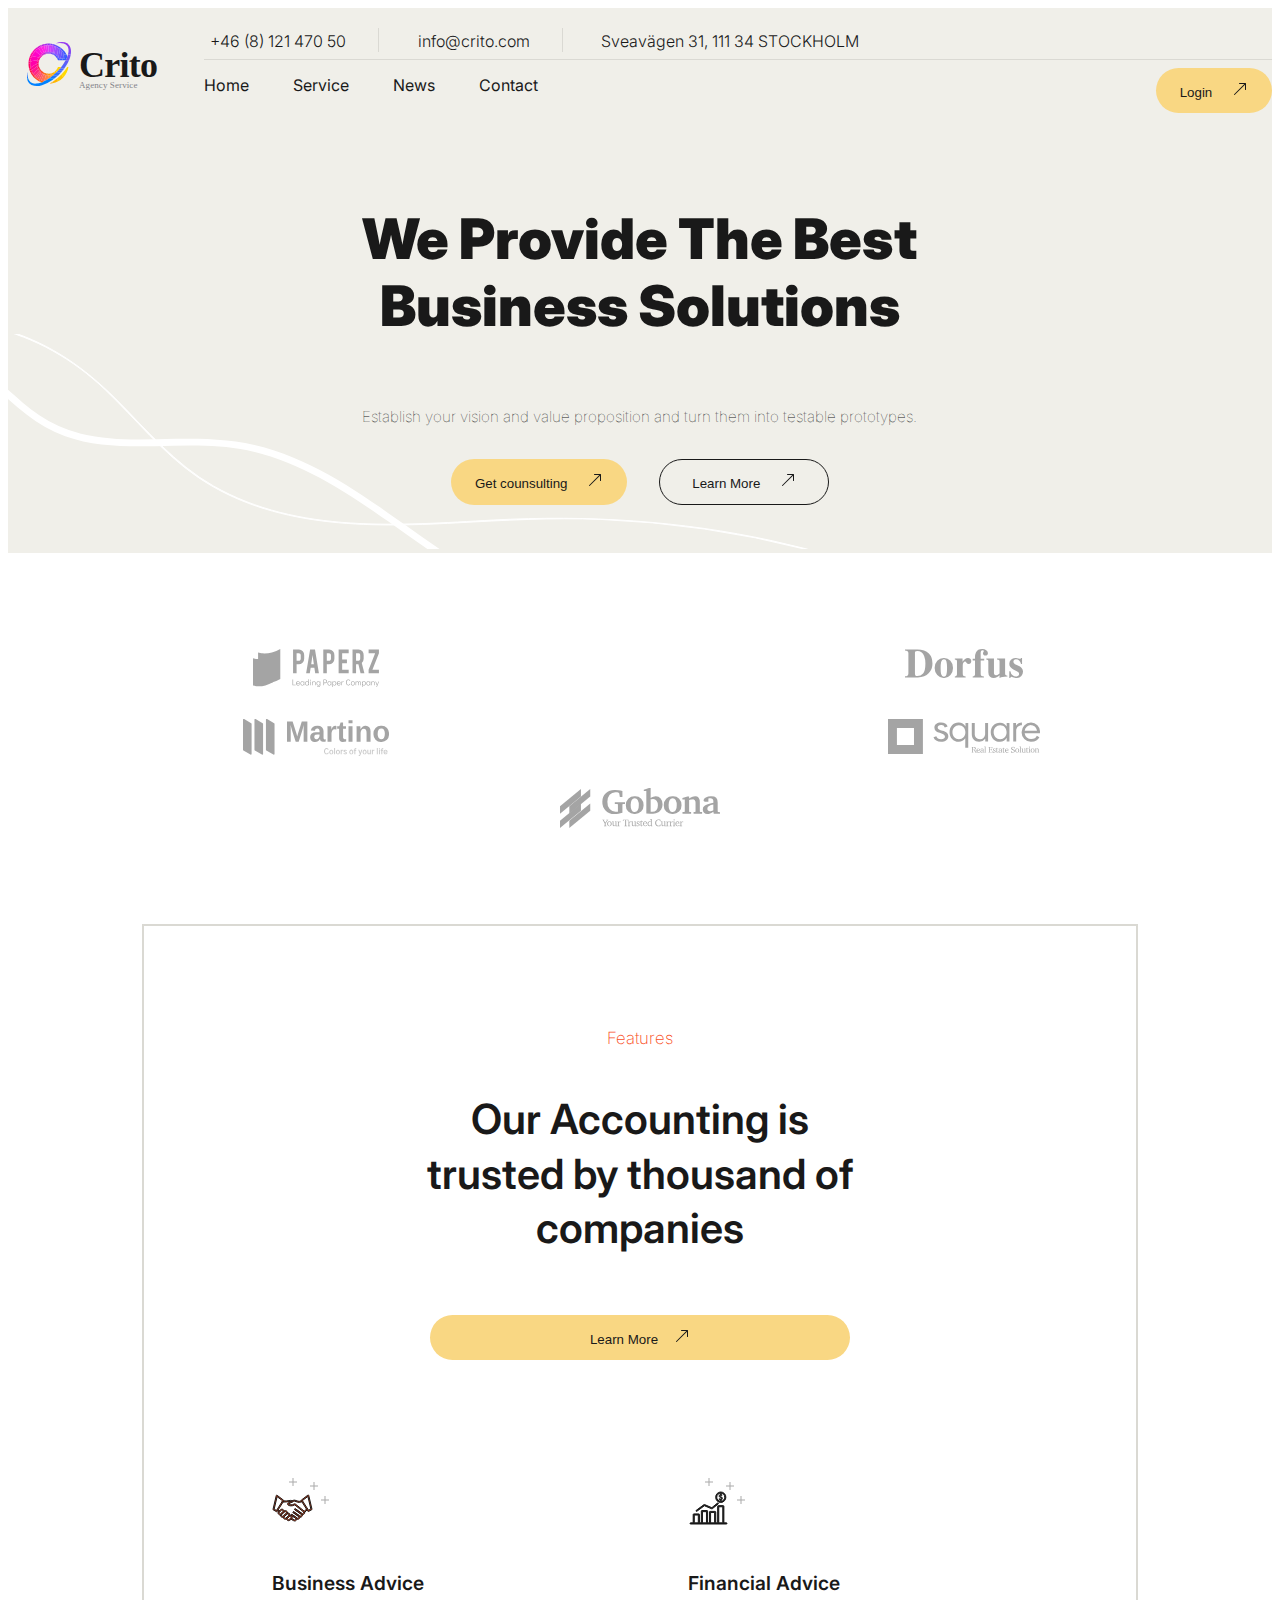
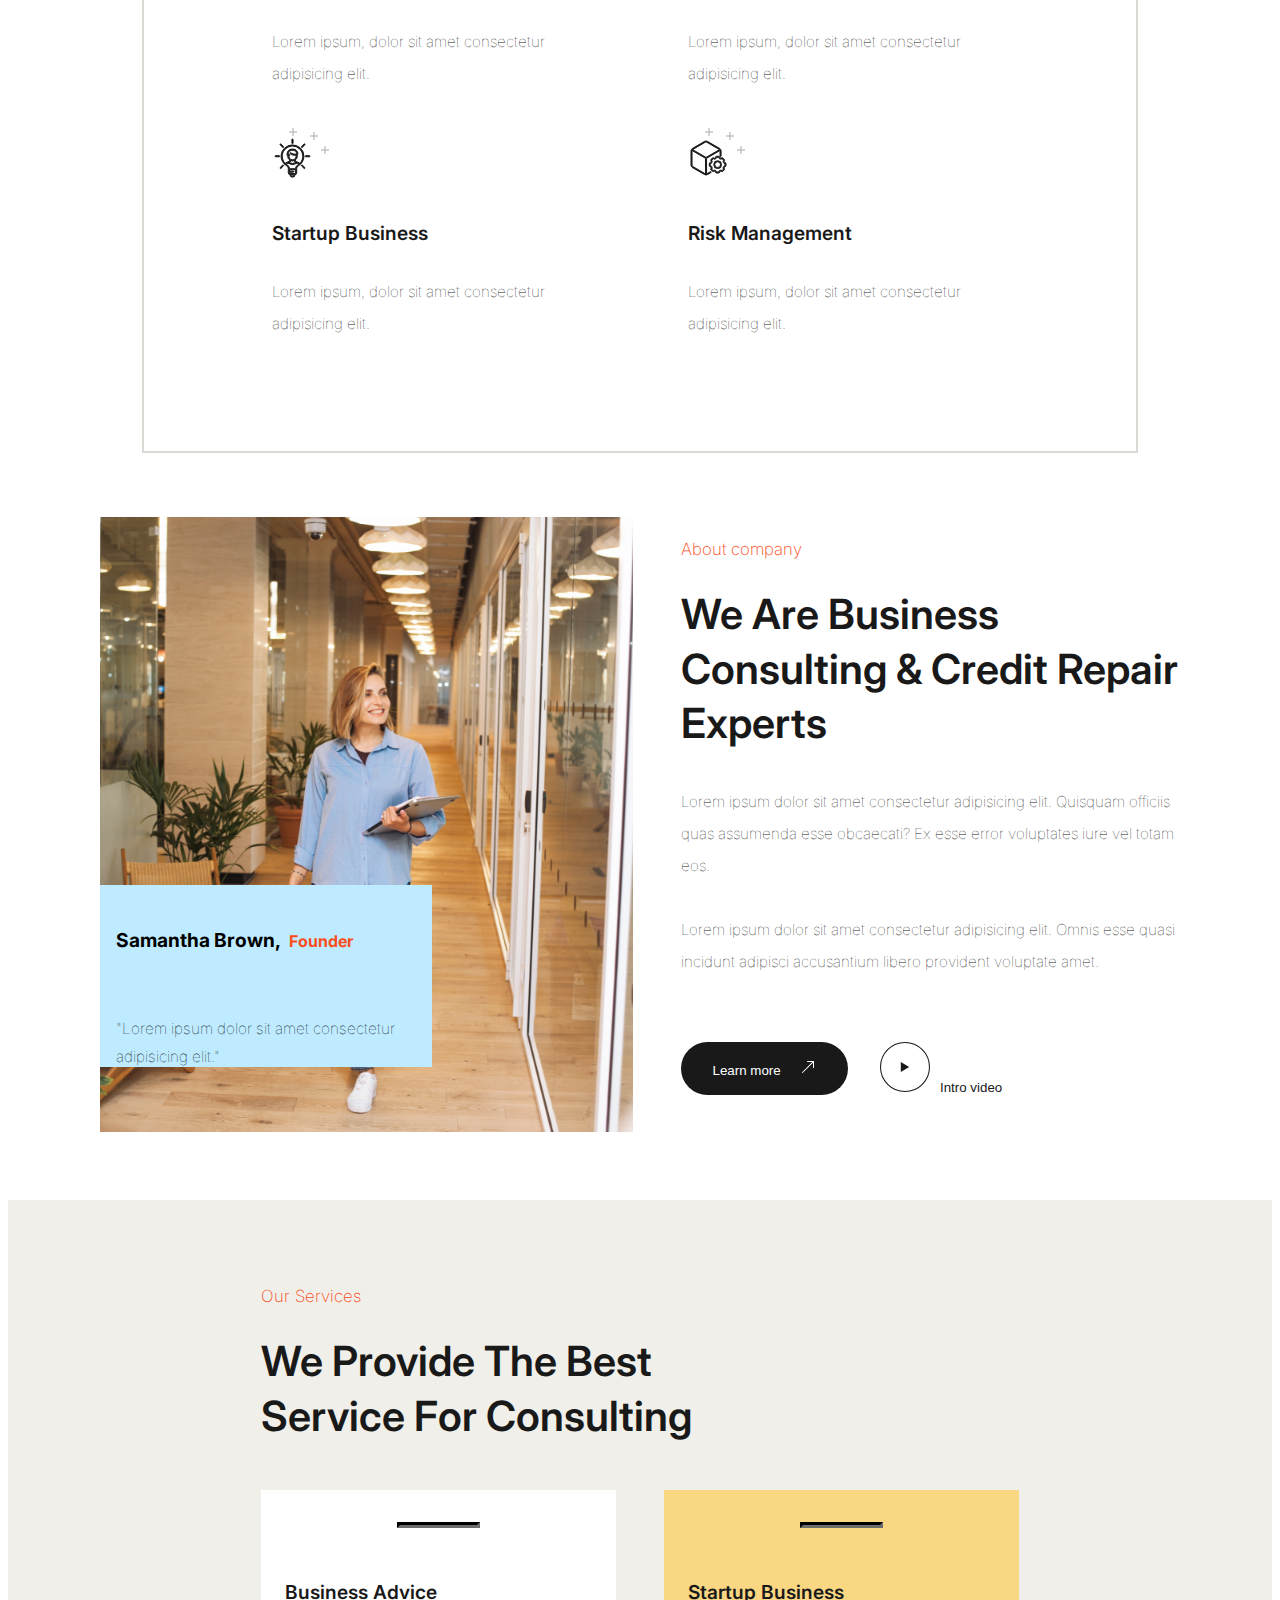
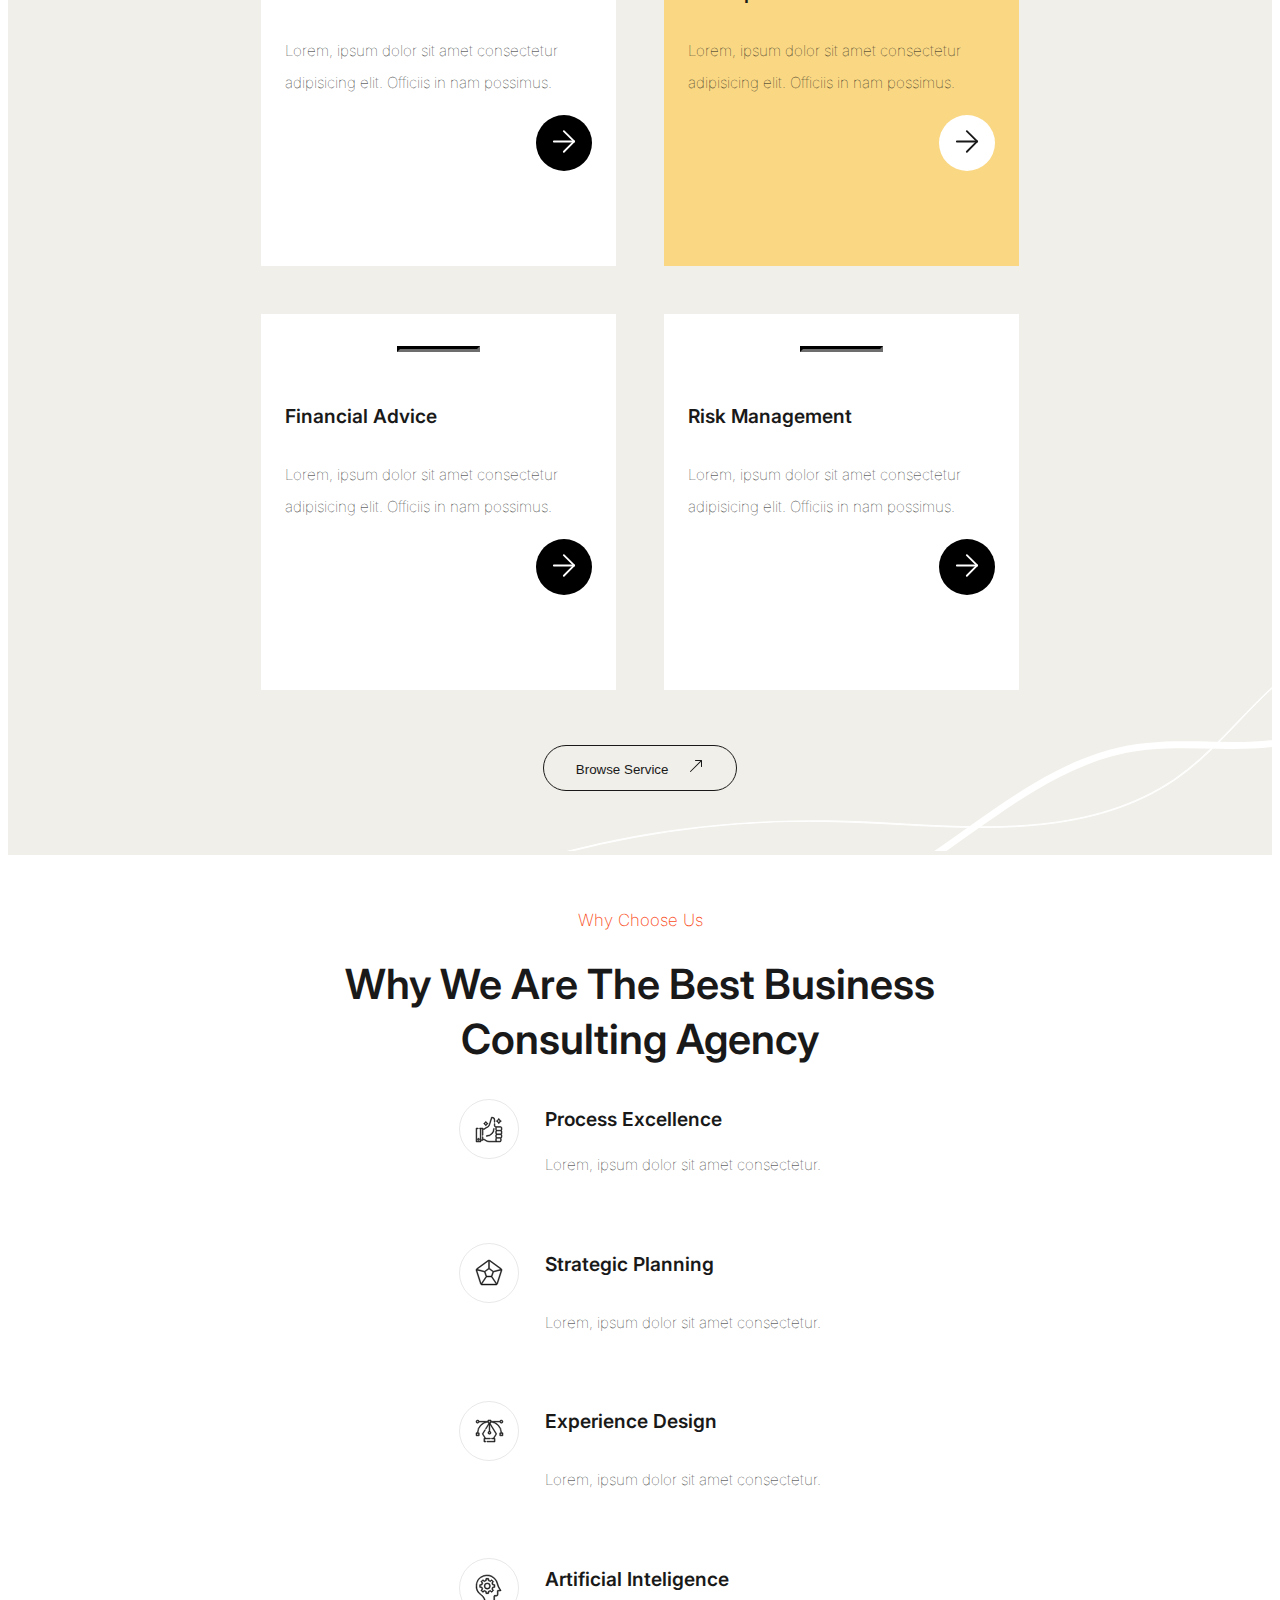
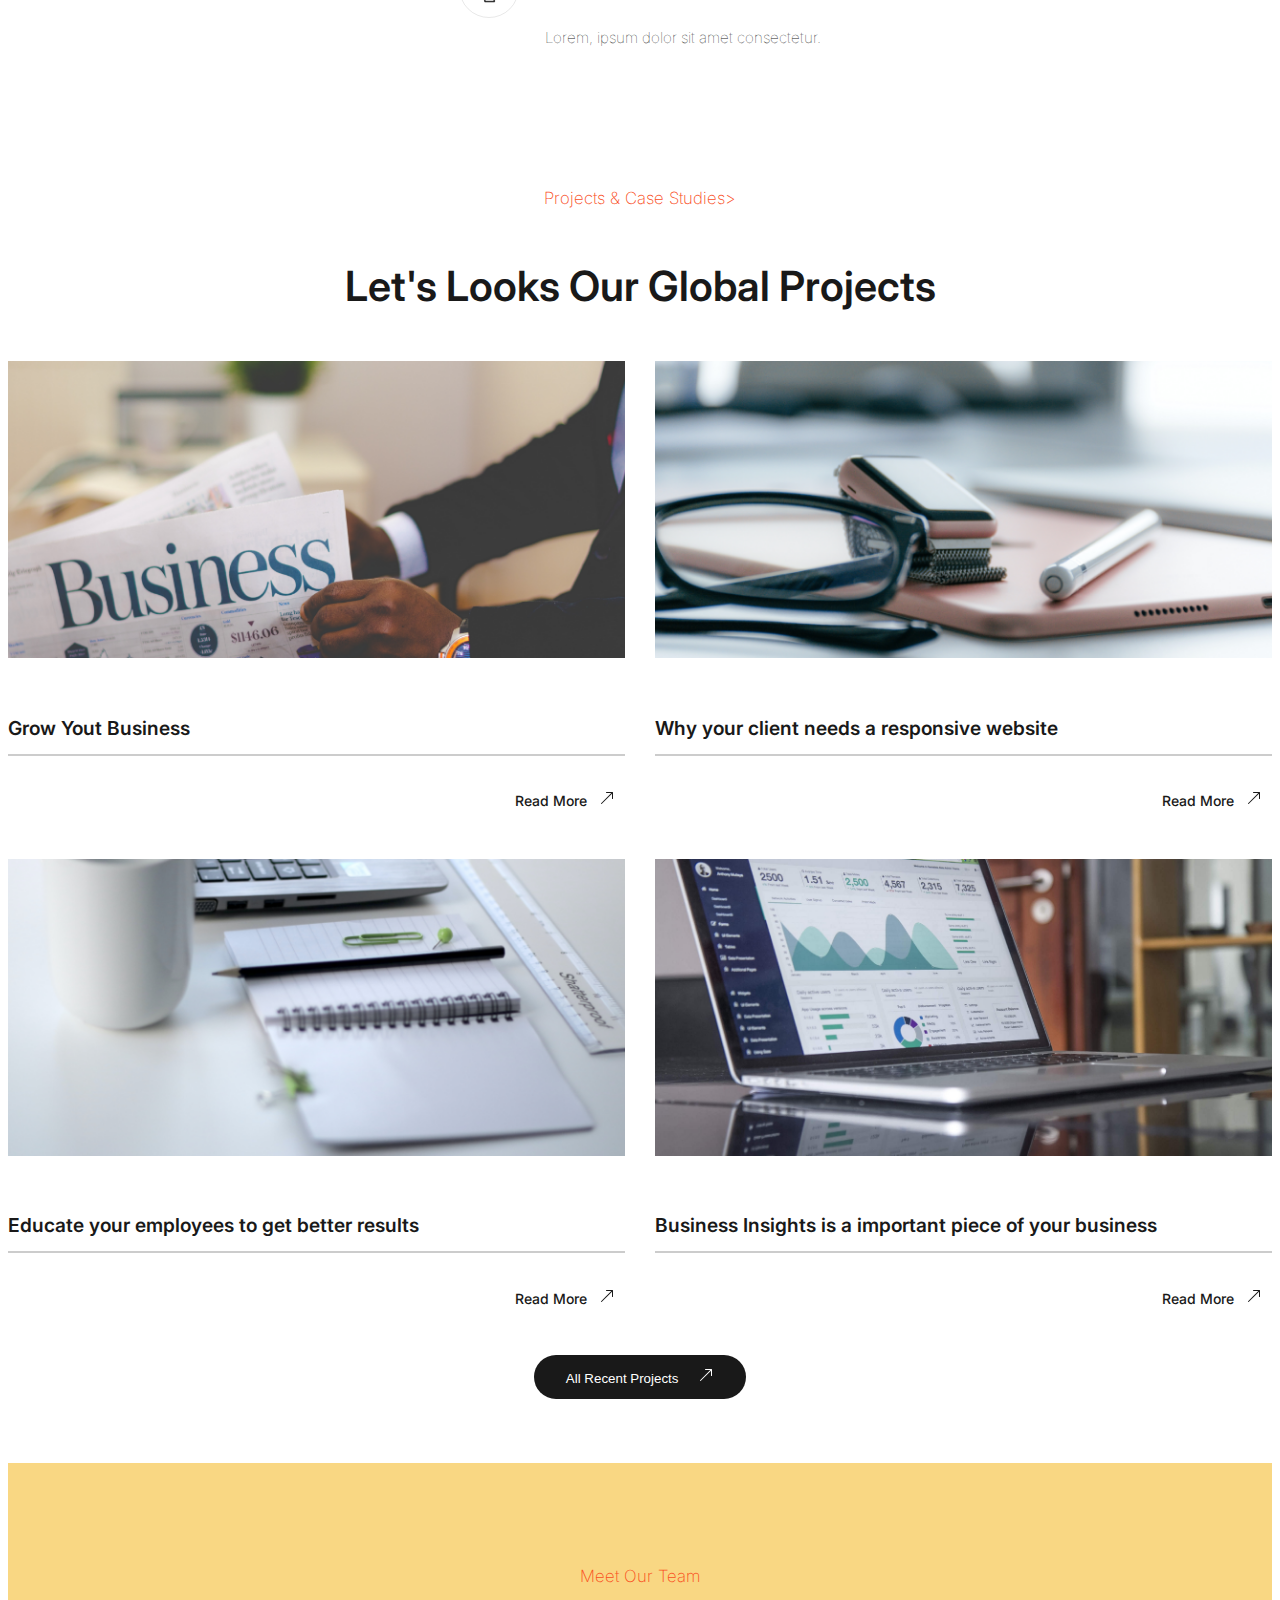
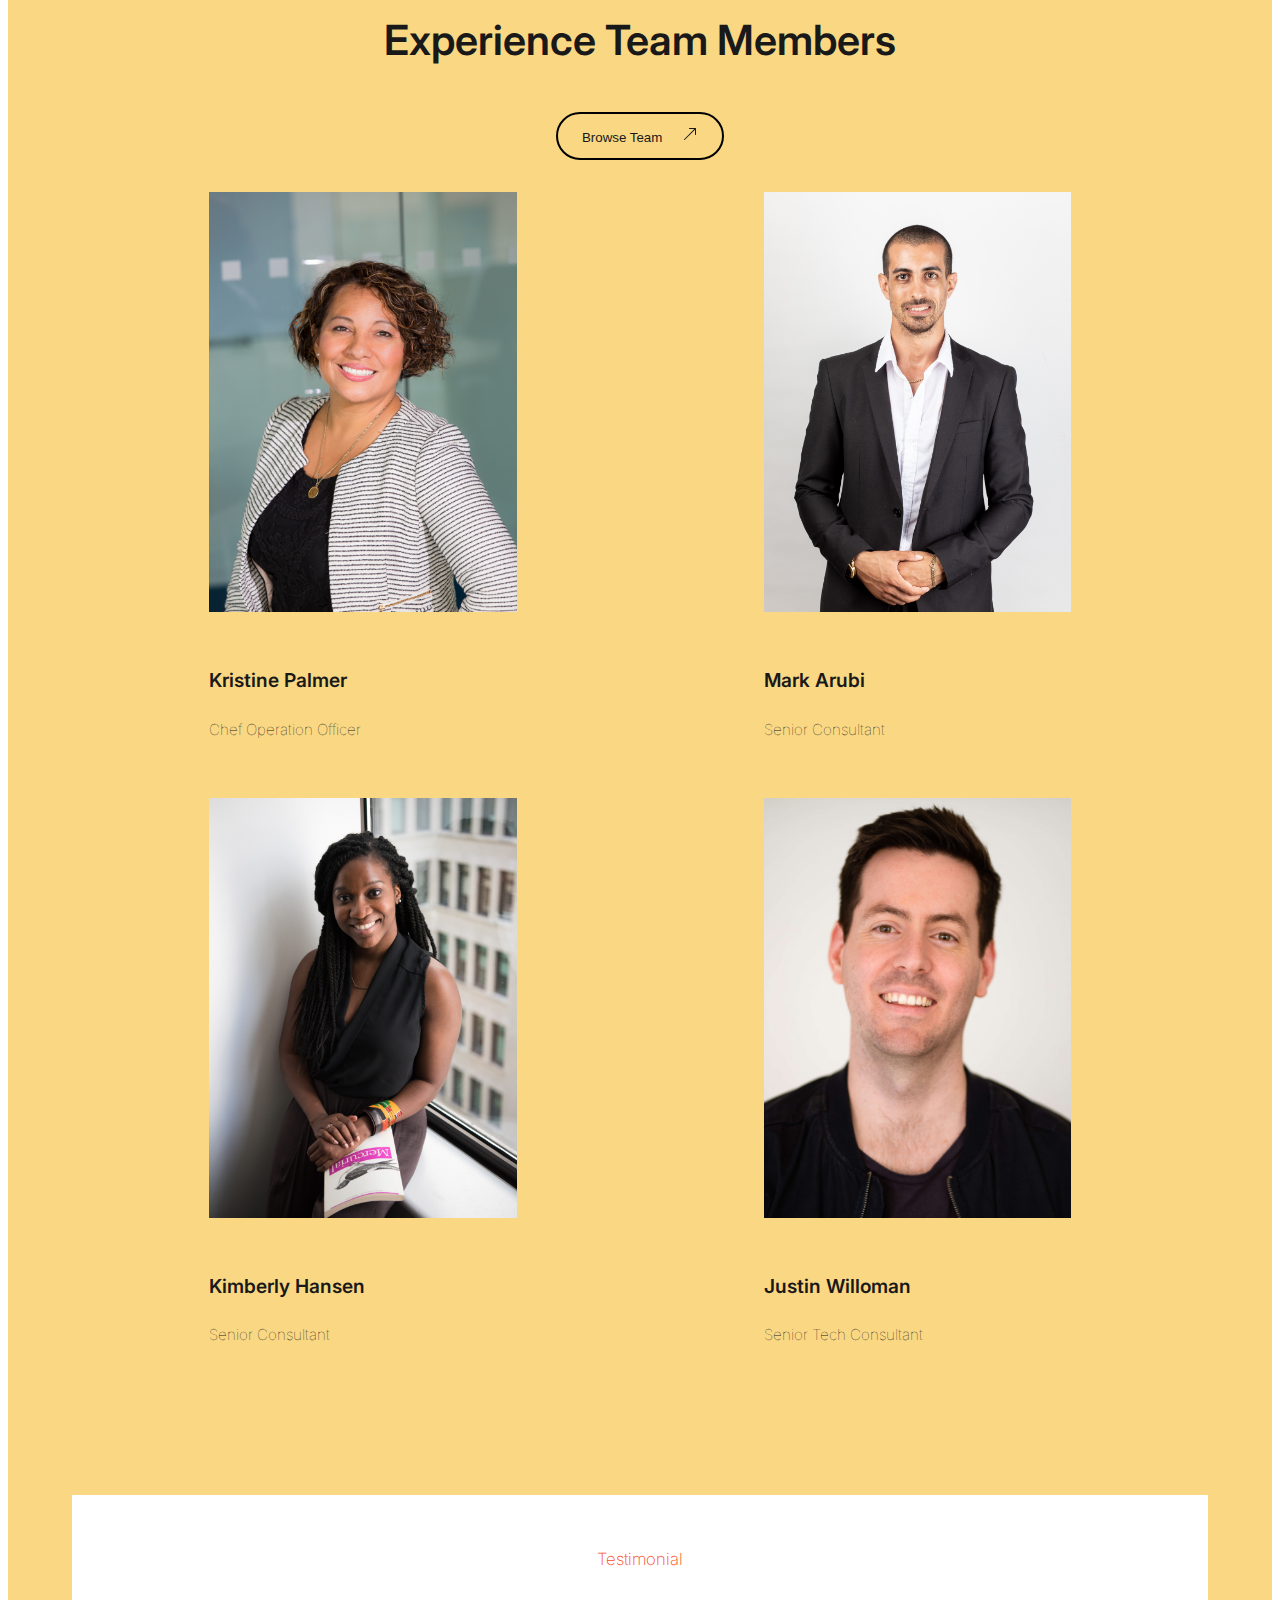
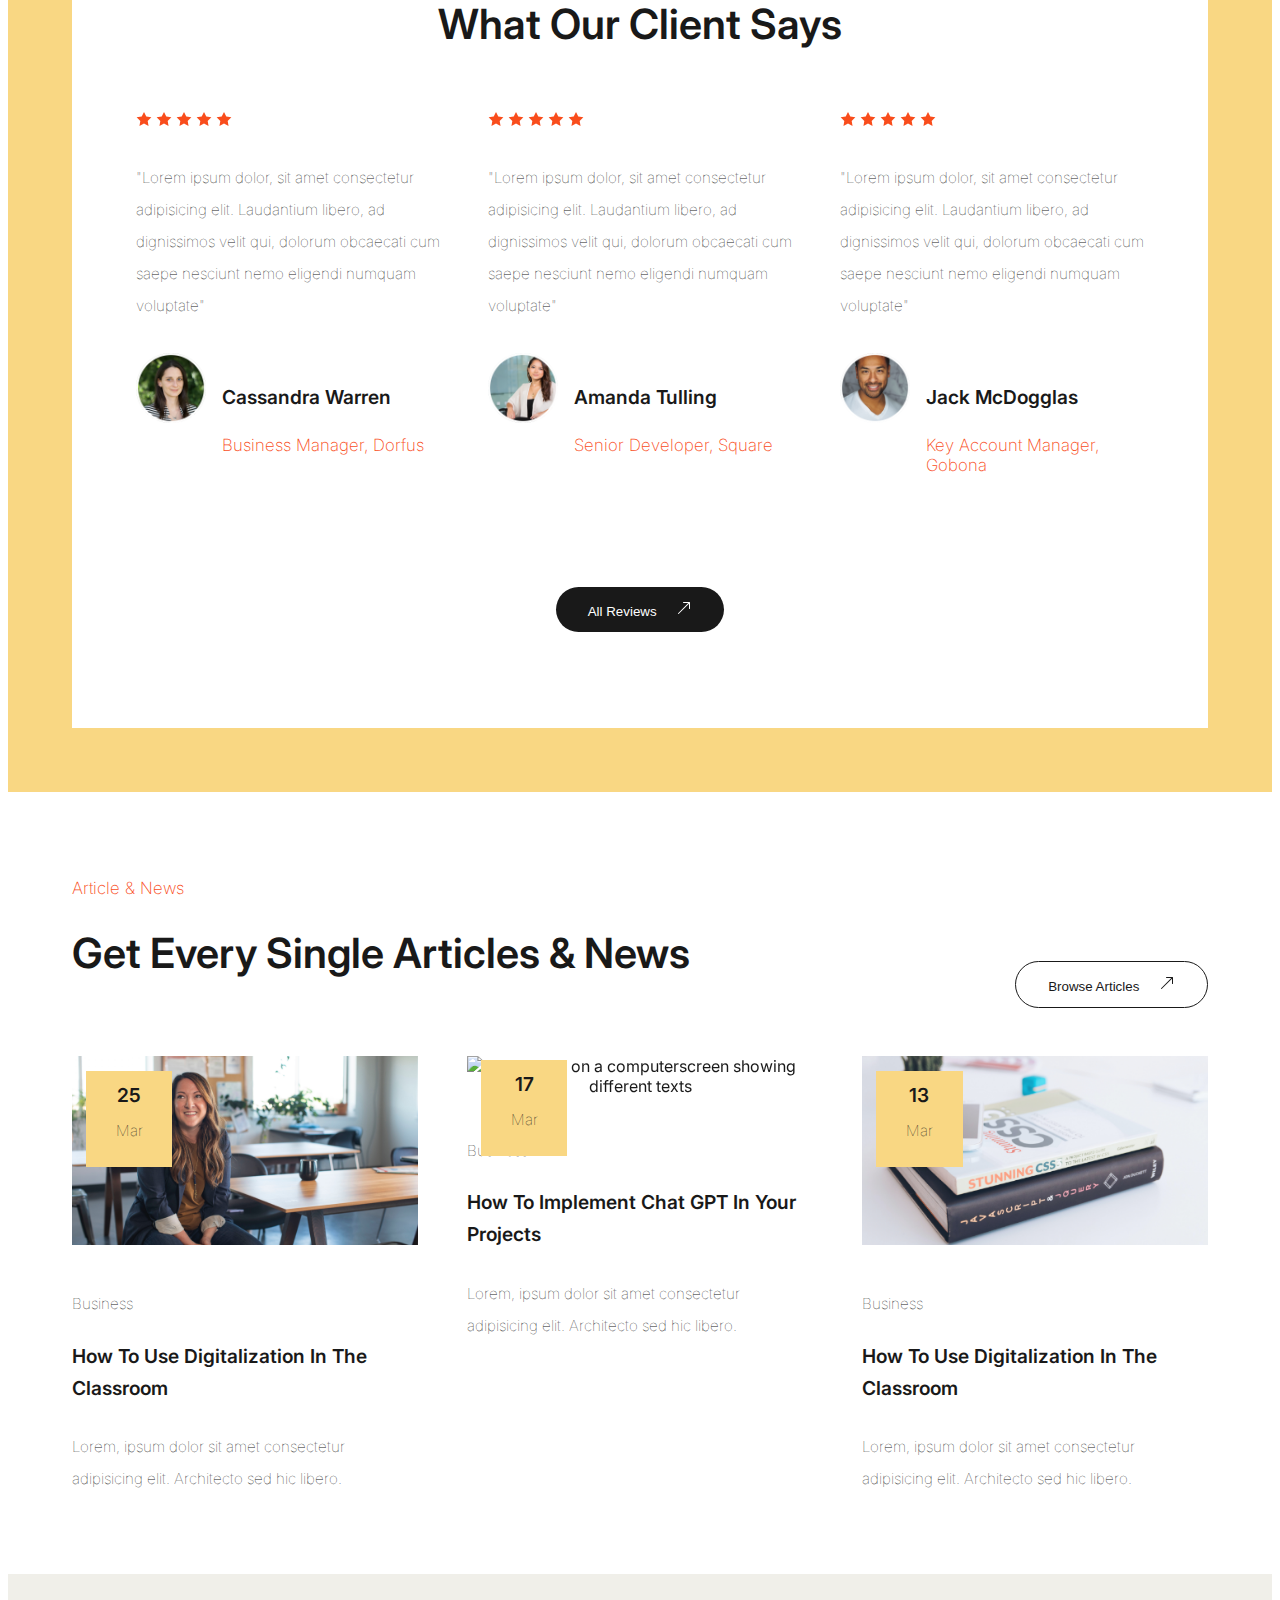
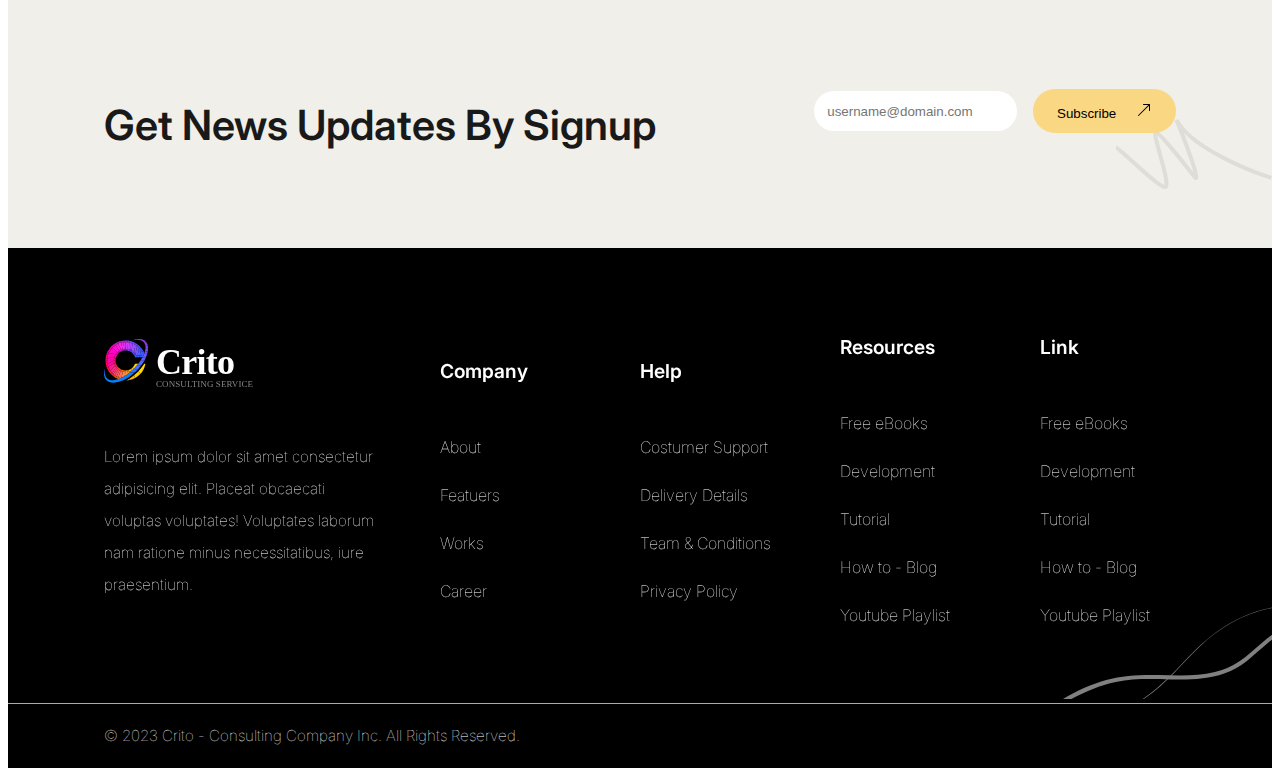
==== commit c11c83a2: "Har lagt till en 'Till toppen-knapp' på index-sidan" ====
--- a/index.html
+++ b/index.html
@@ -26,7 +26,7 @@
     <meta name="viewport" content="width=device-width, initial-scale=1.0">
     <meta name="description" content="We provides a large selection of different consulting services, such as finacial consulting, business advices, digitalization counsulting and much more.">
     <meta name="keywords" content="consulting, business, digitalization, education, websites">      
-    <script src="https://kit.fontawesome.com/4d5d7d75c3.js" crossorigin="anonymous"></script>
+    <script defer src="https://kit.fontawesome.com/4d5d7d75c3.js" crossorigin="anonymous"></script>
     <meta name="keywords" content="Crito, Business advice, Finacial advice, Risk management, Consulting">
     <link href="https://cdn.jsdelivr.net/npm/bootstrap@5.3.2/dist/css/bootstrap.min.css" rel="stylesheet" integrity="sha384-T3c6CoIi6uLrA9TneNEoa7RxnatzjcDSCmG1MXxSR1GAsXEV/Dwwykc2MPK8M2HN" crossorigin="anonymous">
     <link rel="stylesheet" href="css/style.css">
@@ -42,6 +42,12 @@
 
 <!-- HEADER-->
 <header>
+
+<!-- "Go to top" - button -->
+  <button id="to-top-btn" onclick="goToTop()" class="hide-btn">
+    <svg xmlns="http://www.w3.org/2000/svg" height="1em" viewBox="0 0 384 512"><!--! Font Awesome Free 6.4.2 by @fontawesome - https://fontawesome.com License - https://fontawesome.com/license (Commercial License) Copyright 2023 Fonticons, Inc. --><style>svg{fill:#0e0e0e}</style><path d="M214.6 41.4c-12.5-12.5-32.8-12.5-45.3 0l-160 160c-12.5 12.5-12.5 32.8 0 45.3s32.8 12.5 45.3 0L160 141.2V448c0 17.7 14.3 32 32 32s32-14.3 32-32V141.2L329.4 246.6c12.5 12.5 32.8 12.5 45.3 0s12.5-32.8 0-45.3l-160-160z"/></svg>
+  </button>
+  
   <div class="container">
       <img src="images/Logo.svg" alt="Crito logotype">
       <button id="toggle-menu" class="menu-bars" ><i class="fa-solid fa-bars"></i></button>
--- a/css/style.css
+++ b/css/style.css
@@ -219,6 +219,34 @@
 
 .header-and-section-1 header {
   background-color: #F0EFE9;
+  position: relative;
+}
+.header-and-section-1 header #to-top-btn {
+  background-color: #F0EFE9;
+  border: none;
+  border-radius: 0.2rem;
+  box-shadow: 0 0 4px 1px rgba(0, 0, 0, 0.5019607843);
+  display: flex;
+  justify-content: center;
+  align-items: center;
+  width: 2rem;
+  height: 2rem;
+  position: fixed;
+  bottom: 2%;
+  right: 2%;
+  z-index: 10;
+  opacity: 1;
+  transition: background-color ease-in-out 200ms, opacity ease-in-out 200ms;
+}
+.header-and-section-1 header #to-top-btn:hover {
+  background-color: #ababab;
+}
+.header-and-section-1 header #to-top-btn:active {
+  background-color: rgba(164, 164, 164, 0.4784313725);
+  transition: 20ms;
+}
+.header-and-section-1 header .hide-btn {
+  opacity: 0 !important;
 }
 @media (max-width: 992px) {
   .header-and-section-1 header {
@@ -325,12 +353,13 @@
   text-decoration: underline;
 }
 .header-and-section-1 header .container .menu .top-menu .contact-information .box-content {
-  margin-right: 4rem;
+  margin-right: 2rem;
   border-right: 1px solid #DAD9D3;
   font-family: "Inter", sans-serif;
   font-size: 1rem;
   font-weight: 300;
   transition: transform ease-in-out 100ms;
+  padding-right: 2rem;
 }
 .header-and-section-1 header .container .menu .top-menu .contact-information .box-content i {
   margin-right: 0.4rem;
